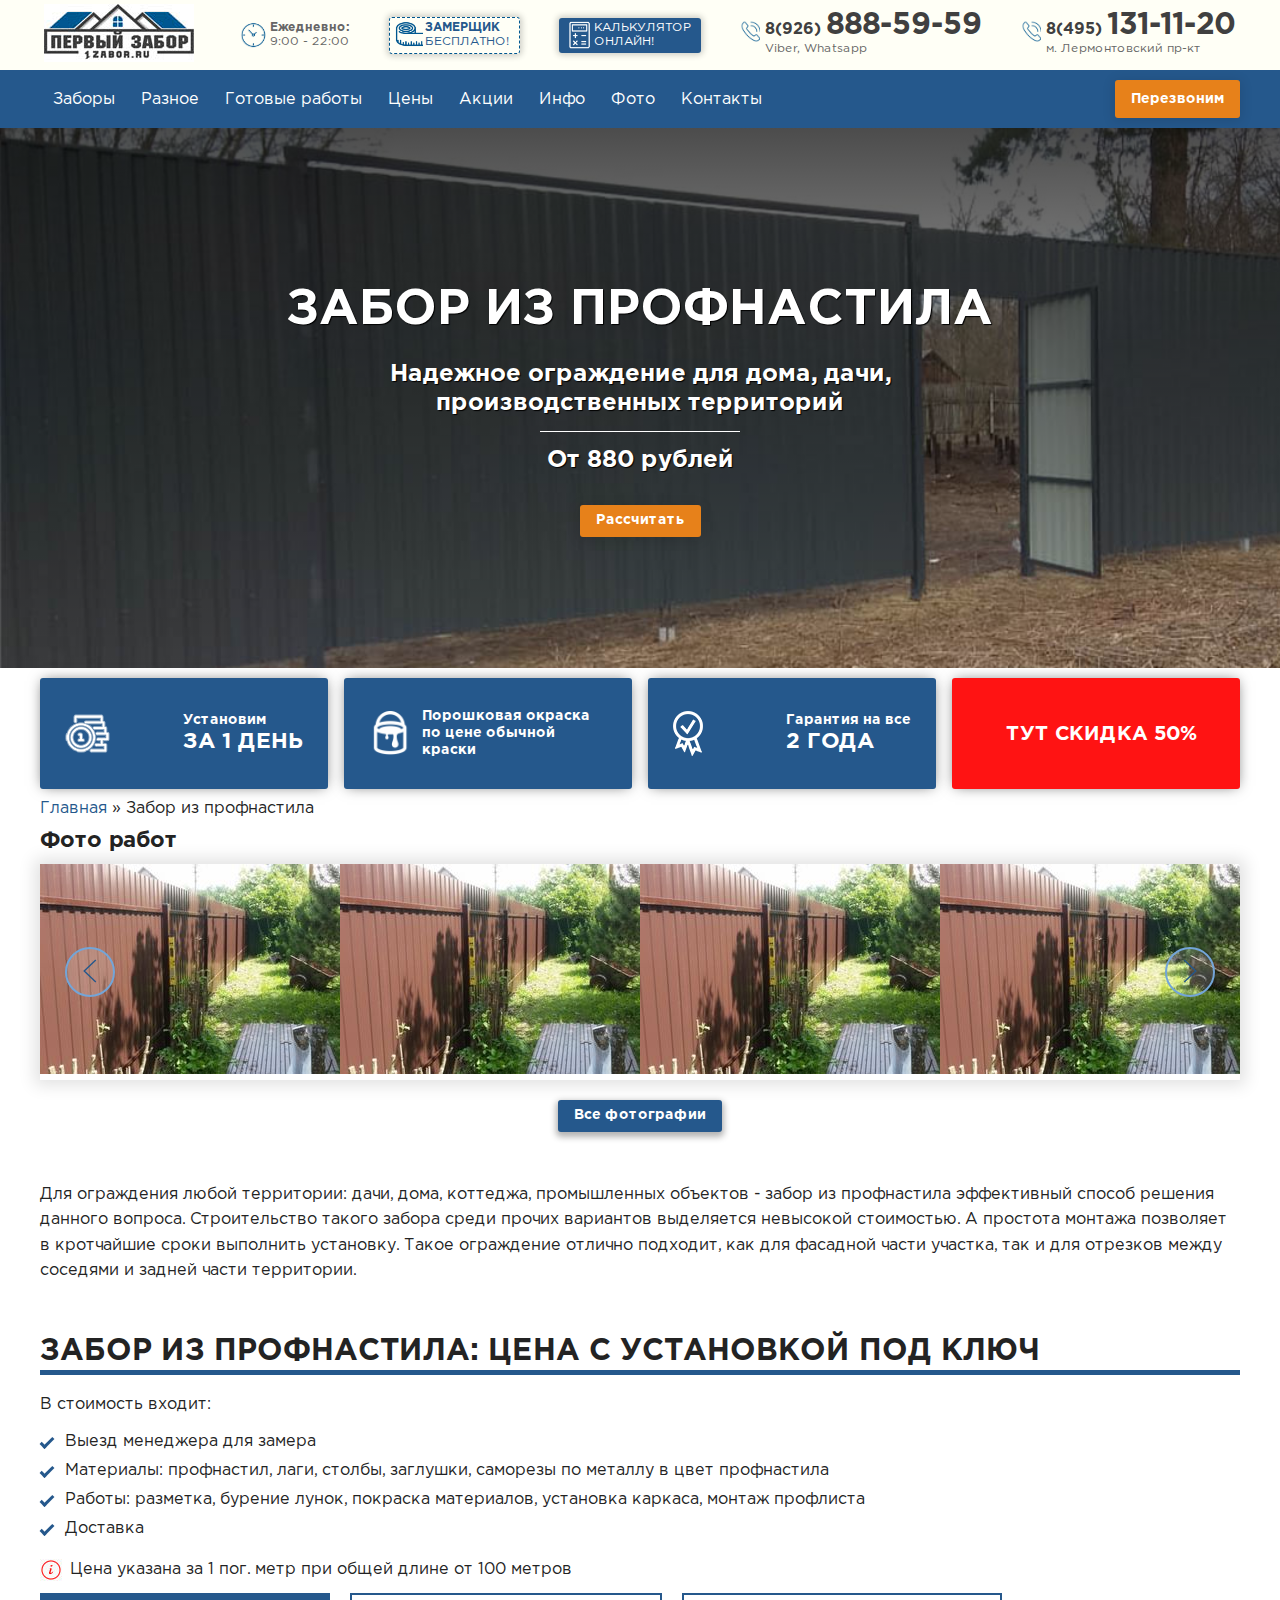
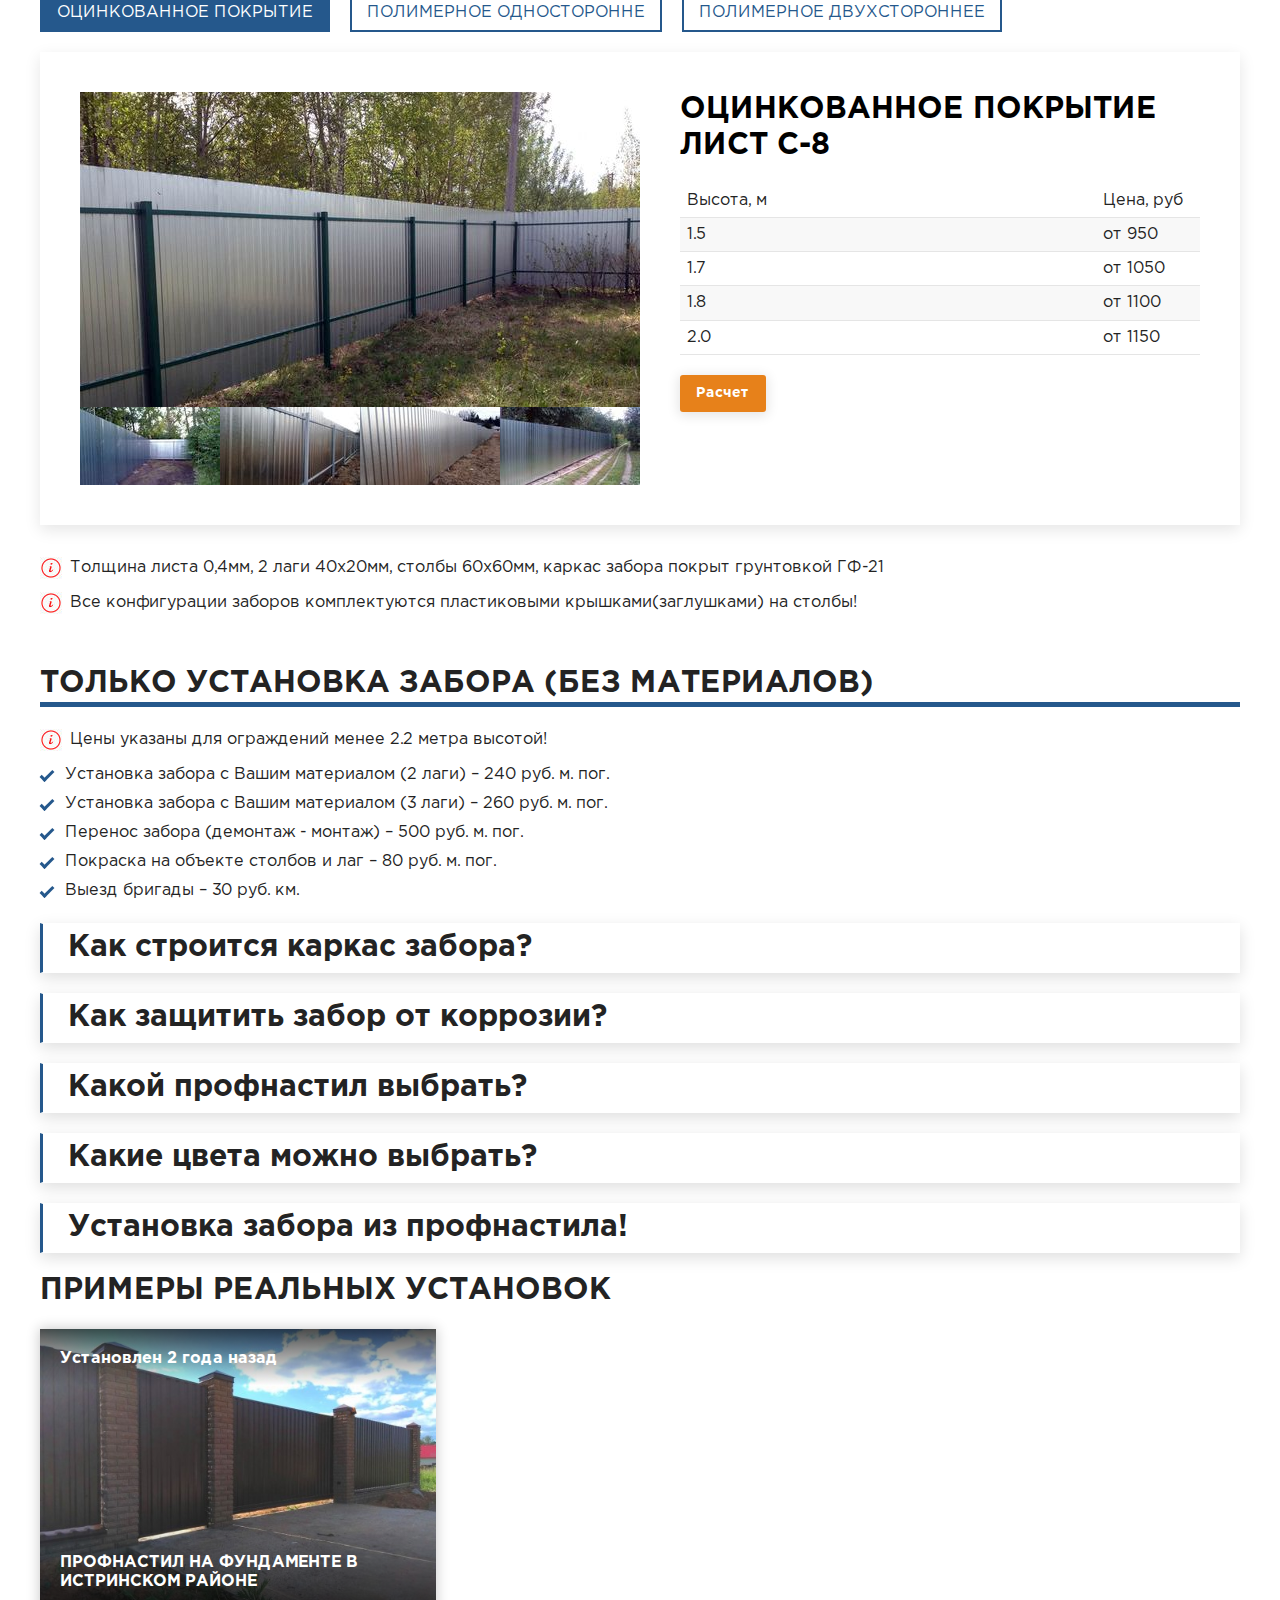
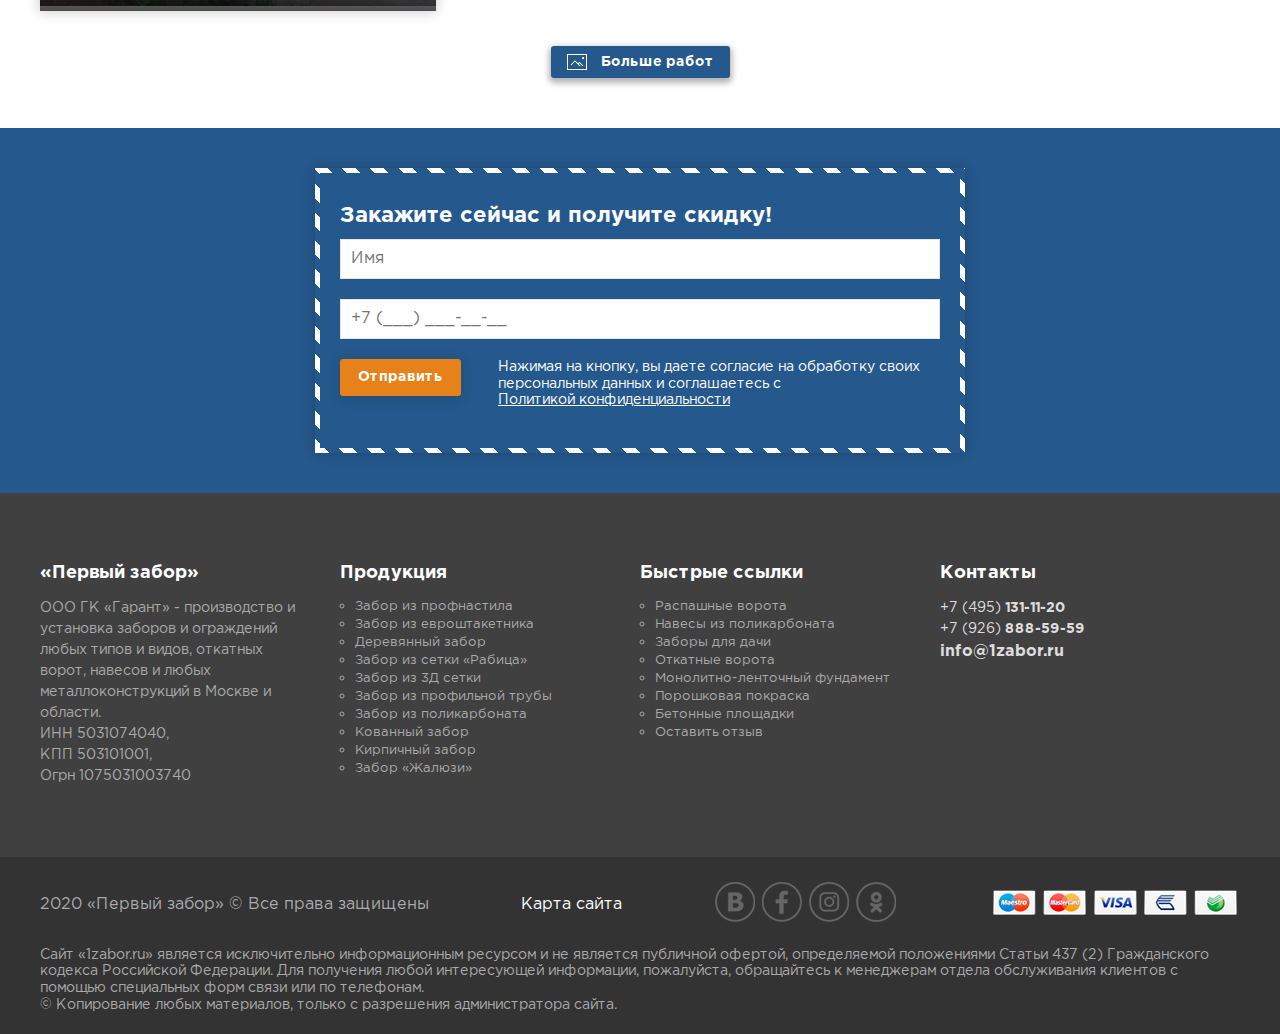
==== 1zabor/index.html @ a71ffa51 "1zabor" ====
<!DOCTYPE html>
<html lang="ru">
<head>
  <meta charset="UTF-8">
  <meta name="viewport" content="width=device-width, initial-scale=1.0">
  <meta name="description" content=" ">
  <meta name="keywords" content=" ">
  <meta http-equiv="X-UA-Compatible" content="ie=edge">
  <title>Забор из профнастила</title>
  <link rel="stylesheet" href="css/grid.css">
  <link rel="stylesheet" href="fonts/fonts.css">
  <link rel="stylesheet" href="css/jquery.fancybox.min.css">
  <link rel="stylesheet" href="css/style.min.css">
</head>
<body>
  
  <header class="header">

      <div class="wrapper">

        <div class="row header__top-line">

          <div class="col">
            <div class="logo">
              <a href="#">
                <img src="images/logo.jpg" alt="Первый забор">
              </a>
            </div>
          </div>
          <!-- /.col -->
  
          <div class="col">
            <div class="time">
              <span>Ежедневно:</span>
              9:00 - 22:00
            </div>
          </div>
          <!-- /.col -->
  
          <div class="col">
            <div class="expert">
              <a href="#" data-toggle="modal-1">
                <span>Замерщик</span>
                бесплатно!
              </a>
            </div>
          </div>
          <!-- /.col -->
  
          <div class="col">
            <div class="calc">
              <a href="#">
                <span>Калькулятор</span>
                онлайн!
              </a>
            </div>
          </div>
          <!-- /.col -->
  
          <div class="col">
            <div class="phone">
              <a href="tel:+89268885959">8(926) <span>888-59-59</span></a>
              <span>Viber, Whatsapp</span>
            </div>
          </div>
          <!-- /.col -->
  
          <div class="col">
            <div class="phone">
              <a href="tel:+89268885959">8(495) <span>131-11-20</span></a>
              <span>м. Лермонтовский пр-кт</span>
            </div>
          </div>
          <!-- /.col -->
          
        </div>
        <!-- /.row -->

      </div>
      <!-- /.wrapper -->

      <div class="top-menu">

        <div class="wrapper top-menu__wrapper">

          <nav>

            <ul class="top-menu__list">
              <li class="top-menu__item">
                <a class="top-menu__link" href="#">Заборы</a>
                <ul class="top-menu__dropdown">
                  <li><a href="#">Забор из профнастила</a></li>
                  <li><a href="#">Забор из евроштакетника</a></li>
                  <li><a href="#">Деревянный забор</a></li>
                  <li><a href="#">Забор из сетки «Рабица»</a></li>
                  <li><a href="#">Забор из 3Д сетки</a></li>
                  <li><a href="#">Забор из профильной трубы</a></li>
                  <li><a href="#">Забор из поликарбоната</a></li>
                  <li><a href="#">Кованный забор</a></li>
                  <li><a href="#">Кирпичный забор</a></li>
                  <li><a href="#">Забор «Жалюзи»</a></li>
                </ul>
              </li>
              <li class="top-menu__item">
                <a class="top-menu__link" href="#">Разное</a>
                <ul class="top-menu__dropdown">
                  <li><a href="#">Распашные ворота</a></li>
                  <li><a href="#">Навесы из поликарбоната</a></li>
                  <li><a href="#">Заборы для дачи</a></li>
                  <li><a href="#">Откатные ворота</a></li>
                  <li><a href="#">Монолитно-ленточный фундамент</a></li>
                  <li><a href="#">Порошковая покраска</a></li>
                  <li><a href="#">Бетонные площадки</a></li>
                </ul>
              </li>
              <li class="top-menu__item">
                <a class="top-menu__link" href="#">Готовые работы</a>
              </li>
              <li class="top-menu__item">
                <a class="top-menu__link" href="#">Цены</a>
              </li>
              <li class="top-menu__item">
                <a class="top-menu__link" href="#">Акции</a>
              </li>
              <li class="top-menu__item">
                <a class="top-menu__link" href="#">Инфо</a>
                <ul class="top-menu__dropdown">
                  <li><a href="#">Отзывы</a></li>
                  <li><a href="#">Замер</a></li>
                  <li><a href="#">Демонтаж</a></li>
                  <li><a href="#">Новости</a></li>
                  <li><a href="#">Блог</a></li>
                  <li><a href="#">О компании</a></li>
                </ul>
              </li>
              <li class="top-menu__item">
                <a class="top-menu__link" href="#">Фото</a>
              </li>
              <li class="top-menu__item">
                <a class="top-menu__link" href="#">Контакты</a>
              </li>
            </ul>

          </nav>

          <a href="#" data-toggle="modal-2" class="button button--big">Перезвоним</a>

        </div>
        <!-- /.wrapper -->

      </div>
      <!-- /.top-menu -->

  </header>
  <!-- /.header -->

  <div class="promo">

    <div class="promo__wrapper">

      <h1 class="promo__title">Забор из профнастила</h1>

      <p class="promo__subtitle">
        Надежное ограждение для дома, дачи, производственных территорий
      </p>

      <div class="promo__price">От 880 рублей</div>

      <div class="promo__btn">
        <a href="#" class="button">Рассчитать</a>
      </div>

    </div>
    <!-- /.promo__wrapper -->

  </div>
  <!-- /.promo -->

  <div class="wrapper">

    <div class="advantages">

      <div class="advantages__item">
        <div class="advantages__img">
          <img src="images/onedayw.png" alt="Установим за 1 день">
        </div>
        <div class="advantages__text">
          Установим
          <span>за 1 день</span>
        </div>
      </div>
      <!-- /.advantages__item -->
  
      <div class="advantages__item">
        <div class="advantages__img">
          <img src="images/paint-bucket.png" alt="Порошковая окраска по цене обычной краски">
        </div>
        <div class="advantages__text">
          Порошковая окраска<br>по цене обычной краски
        </div>
      </div>
      <!-- /.advantages__item -->
  
      <div class="advantages__item">
        <div class="advantages__img">
          <img src="images/warrantyw.png" alt="Гарантия на все 2 года">
        </div>
        <div class="advantages__text">
          Гарантия на все
          <span>2 года</span>
        </div>
      </div>
      <!-- /.advantages__item -->
  
      <div class="advantages__item advantages--red">
        <div class="advantages__text">
          Тут скидка 50%
        </div>
      </div>
      <!-- /.advantages__item -->
  
    </div>
    <!-- /.advantages -->
    
    <ul class="breadcrumbs">
      <li><a href="/">Главная</a></li>
      <li class="separator"> » </li>
      <li>Забор из профнастила</li>
    </ul>
    <!-- /.breadcrumbs -->

    <div class="gallery">

      <div class="gallery__title">Фото работ</div>
      
      <div class="gallery-slider">

        <div class="gallery-slider__item">
          <a data-fancybox="gallery" href="images/thumb/zabor-iz-profnastila-1592150491.jpeg"><img src="images/thumb/zabor-iz-profnastila-1592150491.jpeg" alt=""></a>
        </div> 

        <div class="gallery-slider__item">
          <a data-fancybox="gallery" href="images/thumb/zabor-iz-profnastila-1592150491.jpeg"><img src="images/thumb/zabor-iz-profnastila-1592150491.jpeg" alt=""></a>
        </div> 

        <div class="gallery-slider__item">
          <a data-fancybox="gallery" href="images/thumb/zabor-iz-profnastila-1592150491.jpeg"><img src="images/thumb/zabor-iz-profnastila-1592150491.jpeg" alt=""></a>
        </div> 

        <div class="gallery-slider__item">
          <a data-fancybox="gallery" href="images/thumb/zabor-iz-profnastila-1592150491.jpeg"><img src="images/thumb/zabor-iz-profnastila-1592150491.jpeg" alt=""></a>
        </div> 

        <div class="gallery-slider__item">
          <a data-fancybox="gallery" href="images/thumb/zabor-iz-profnastila-1592150491.jpeg"><img src="images/thumb/zabor-iz-profnastila-1592150491.jpeg" alt=""></a>
        </div> 

        <div class="gallery-slider__item">
          <a data-fancybox="gallery" href="images/thumb/zabor-iz-profnastila-1592150491.jpeg"><img src="images/thumb/zabor-iz-profnastila-1592150491.jpeg" alt=""></a>
        </div> 

      </div>
      <!-- /.gallery__slider -->

      <div class="gallery__btn">
        <a href="#" class="button button--blue">Все фотографии</a>
      </div>

    </div>
    <!-- /.gallery -->

    <div class="content">

      <div class="content__text">
        <p>
          Для ограждения любой территории: дачи, дома, коттеджа, промышленных объектов - забор из профнастила эффективный способ решения данного вопроса. Строительство такого забора среди прочих вариантов выделяется невысокой стоимостью. А простота монтажа позволяет в кротчайшие сроки выполнить установку. Такое ограждение отлично подходит, как для фасадной части участка, так и для отрезков между соседями и задней части территории.
        </p>
      </div>

      <section class="section section-1">

        <h2 class="section__title">ЗАБОР ИЗ ПРОФНАСТИЛА: ЦЕНА С УСТАНОВКОЙ ПОД КЛЮЧ</h2>
        <!-- /.content__title -->
  
        <div class="section-list">
          <div class="section-list__text">В стоимость входит:</div>
          <ul class="section-list__wrapper">
            <li class="section-list__item">Выезд менеджера для замера</li>
            <li class="section-list__item">Материалы: профнастил, лаги, столбы, заглушки, саморезы по металлу в цвет профнастила</li>
            <li class="section-list__item">Работы: разметка, бурение лунок, покраска материалов, установка каркаса, монтаж профлиста</li>
            <li class="section-list__item">Доставка</li>
          </ul>
        </div>

        <div class="section-info">
          <span>
            <img src="images/icons/info.jpg" alt="Info">
          </span>
          <p>Цена указана за 1 пог. метр при общей длине от 100 метров</p>
        </div>
        <!-- /.section__info -->
        
        <div class="section-tabs">
  
          <ul class="section-tabs__caption">
            <li class="active">Оцинкованное покрытие</li>
            <li>Полимерное односторонне</li>
            <li>Полимерное двухстороннее</li>
          </ul>
          
          <div class="section-tabs__content active">

            <div class="section-tabs__wrapper">

              <div class="section-tabs__photo">

                <div class="section-tabs__photo-big">
                  <a data-fancybox="tabs-gallery" href="images/pages/profnastil/c1-thumb.jpg"><img src="images/pages/profnastil/c1-thumb.jpg" alt="Забор из оцинкованного профнастила на двух лагах"></a>
                </div>
                <!-- /.section-tabs__photo-big -->

                <div class="section-tabs__photo-min">
                  <a data-fancybox="tabs-gallery" href="images/pages/profnastil/c2-thumb.jpg"><img src="images/pages/profnastil/c2-thumb.jpg" alt=""></a>
                  <a data-fancybox="tabs-gallery" href="images/pages/profnastil/c3-thumb.jpg"><img src="images/pages/profnastil/c3-thumb.jpg" alt=""></a>
                  <a data-fancybox="tabs-gallery" href="images/pages/profnastil/c4-thumb.jpg"><img src="images/pages/profnastil/c4-thumb.jpg" alt=""></a>
                  <a data-fancybox="tabs-gallery" href="images/pages/profnastil/c5-thumb.jpg"><img src="images/pages/profnastil/c5-thumb.jpg" alt=""></a>
                </div>
                <!-- /.section-tabs__photo-min -->

              </div>
              <!-- /.section-tabs__photo -->

              <div class="section-tabs__text">

                <div class="section-tabs__title">ОЦИНКОВАННОЕ ПОКРЫТИЕ ЛИСТ С-8</div>

                <div class="section-tabs__list">

                  <div class="section-tabs__item">
                    <div class="section-tabs__height">Высота, м</div>
                    <div class="section-tabs__price">Цена, руб</div>
                  </div>
                  
                  <div class="section-tabs__item">
                    <div class="section-tabs__height">1.5</div>
                    <div class="section-tabs__price">от 950</div>
                  </div>

                  <div class="section-tabs__item">
                    <div class="section-tabs__height">1.7</div>
                    <div class="section-tabs__price">от 1050</div>
                  </div>

                  <div class="section-tabs__item">
                    <div class="section-tabs__height">1.8</div>
                    <div class="section-tabs__price">от 1100</div>
                  </div>

                  <div class="section-tabs__item">
                    <div class="section-tabs__height">2.0</div>
                    <div class="section-tabs__price">от 1150</div>
                  </div>

                </div>
                <!-- /.section-tabs__list -->

                <div class="section-tabs__btn">
                  <a href="#" class="button">Расчет</a>
                </div>

              </div>
              <!-- /.section-tabs__text -->

            </div>
            <!-- /.section-tabs__wrapper -->

          </div>
          
          <div class="section-tabs__content">
            
            <div class="section-tabs__wrapper">

              <div class="section-tabs__photo">

                <div class="section-tabs__photo-big">
                  <a data-fancybox="tabs-gallery" href="images/pages/profnastil/c1-thumb.jpg"><img src="images/pages/profnastil/c1-thumb.jpg" alt="Забор из оцинкованного профнастила на двух лагах"></a>
                </div>
                <!-- /.section-tabs__photo-big -->

                <div class="section-tabs__photo-min">
                  <a data-fancybox="tabs-gallery" href="images/pages/profnastil/c2-thumb.jpg"><img src="images/pages/profnastil/c2-thumb.jpg" alt=""></a>
                  <a data-fancybox="tabs-gallery" href="images/pages/profnastil/c3-thumb.jpg"><img src="images/pages/profnastil/c3-thumb.jpg" alt=""></a>
                  <a data-fancybox="tabs-gallery" href="images/pages/profnastil/c4-thumb.jpg"><img src="images/pages/profnastil/c4-thumb.jpg" alt=""></a>
                  <a data-fancybox="tabs-gallery" href="images/pages/profnastil/c5-thumb.jpg"><img src="images/pages/profnastil/c5-thumb.jpg" alt=""></a>
                </div>
                <!-- /.section-tabs__photo-min -->

              </div>
              <!-- /.section-tabs__photo -->

              <div class="section-tabs__text">

                <div class="section-tabs__title">ОДНОСТОРОННЕЕ ПОЛИМЕРНОЕ ПОКРЫТИЕ ЛИСТ С-8</div>

                <div class="section-tabs__list">

                  <div class="section-tabs__item">
                    <div class="section-tabs__height">Высота, м</div>
                    <div class="section-tabs__price">Цена, руб</div>
                  </div>
                  
                  <div class="section-tabs__item">
                    <div class="section-tabs__height">1.5</div>
                    <div class="section-tabs__price">от 1000</div>
                  </div>

                  <div class="section-tabs__item">
                    <div class="section-tabs__height">1.7</div>
                    <div class="section-tabs__price">от 1050</div>
                  </div>

                  <div class="section-tabs__item">
                    <div class="section-tabs__height">1.8</div>
                    <div class="section-tabs__price">от 1150</div>
                  </div>

                  <div class="section-tabs__item">
                    <div class="section-tabs__height">2.0</div>
                    <div class="section-tabs__price">от 1200</div>
                  </div>

                </div>
                <!-- /.section-tabs__list -->

                <div class="section-tabs__btn">
                  <a href="#" class="button">Расчет</a>
                </div>

              </div>
              <!-- /.section-tabs__text -->

            </div>
            <!-- /.section-tabs__wrapper -->

          </div>

          <div class="section-tabs__content">
            
            <div class="section-tabs__wrapper">

              <div class="section-tabs__photo">

                <div class="section-tabs__photo-big">
                  <a data-fancybox="tabs-gallery" href="images/pages/profnastil/c1-thumb.jpg"><img src="images/pages/profnastil/c1-thumb.jpg" alt="Забор из оцинкованного профнастила на двух лагах"></a>
                </div>
                <!-- /.section-tabs__photo-big -->

                <div class="section-tabs__photo-min">
                  <a data-fancybox="tabs-gallery" href="images/pages/profnastil/c2-thumb.jpg"><img src="images/pages/profnastil/c2-thumb.jpg" alt=""></a>
                  <a data-fancybox="tabs-gallery" href="images/pages/profnastil/c3-thumb.jpg"><img src="images/pages/profnastil/c3-thumb.jpg" alt=""></a>
                  <a data-fancybox="tabs-gallery" href="images/pages/profnastil/c4-thumb.jpg"><img src="images/pages/profnastil/c4-thumb.jpg" alt=""></a>
                  <a data-fancybox="tabs-gallery" href="images/pages/profnastil/c5-thumb.jpg"><img src="images/pages/profnastil/c5-thumb.jpg" alt=""></a>
                </div>
                <!-- /.section-tabs__photo-min -->

              </div>
              <!-- /.section-tabs__photo -->

              <div class="section-tabs__text">

                <div class="section-tabs__title">ДВУХСТОРОННЕЕ ПОЛИМЕРНОЕ ПОКРЫТИЕ ЛИСТ С-8</div>

                <div class="section-tabs__list">

                  <div class="section-tabs__item">
                    <div class="section-tabs__height">Высота, м</div>
                    <div class="section-tabs__price">Цена, руб</div>
                  </div>
                  
                  <div class="section-tabs__item">
                    <div class="section-tabs__height">1.5</div>
                    <div class="section-tabs__price">от 1100</div>
                  </div>

                  <div class="section-tabs__item">
                    <div class="section-tabs__height">1.7</div>
                    <div class="section-tabs__price">от 1150</div>
                  </div>

                  <div class="section-tabs__item">
                    <div class="section-tabs__height">1.8</div>
                    <div class="section-tabs__price">от 1250</div>
                  </div>

                  <div class="section-tabs__item">
                    <div class="section-tabs__height">2.0</div>
                    <div class="section-tabs__price">от 1300</div>
                  </div>

                </div>
                <!-- /.section-tabs__list -->

                <div class="section-tabs__btn">
                  <a href="#" class="button">Расчет</a>
                </div>

              </div>
              <!-- /.section-tabs__text -->

            </div>
            <!-- /.section-tabs__wrapper -->

          </div>
          
        </div>
        <!-- .tabs-->

        <div class="section-info">
          <span>
            <img src="images/icons/info.jpg" alt="Info">
          </span>
          <p>Толщина листа 0,4мм, 2 лаги 40х20мм, столбы 60х60мм, каркас забора покрыт грунтовкой ГФ-21</p>
        </div>
        <!-- /.section__info -->

        <div class="section-info">
          <span>
            <img src="images/icons/info.jpg" alt="Info">
          </span>
          <p>Все конфигурации заборов комплектуются пластиковыми крышками(заглушками) на столбы!</p>
        </div>
        <!-- /.section__info -->

      </section>
      <!-- /.section-1 -->

      <section class="section section-2">

        <h2 class="section__title">ТОЛЬКО УСТАНОВКА ЗАБОРА (БЕЗ МАТЕРИАЛОВ)</h2>
        <!-- /.section__title -->

        <div class="section-info">
          <span>
            <img src="images/icons/info.jpg" alt="Info">
          </span>
          <p>Цены указаны для ограждений менее 2.2 метра высотой!</p>
        </div>
        <!-- /.section__info -->

        <div class="section-list">
          <ul class="section-list__wrapper">
            <li class="section-list__item">Установка забора с Вашим материалом (2 лаги) – 240 руб. м. пог.</li>
            <li class="section-list__item">Установка забора с Вашим материалом (3 лаги) – 260 руб. м. пог.</li>
            <li class="section-list__item">Перенос забора (демонтаж - монтаж) – 500 руб. м. пог.</li>
            <li class="section-list__item">Покраска на объекте столбов и лаг – 80 руб. м. пог.</li>
            <li class="section-list__item">Выезд бригады – 30 руб. км.</li>
          </ul>
        </div>

      </section>
      <!-- /.section-2 -->

      <section class="section-3">

        <div class="questions__wrapper">
          
          <div class="accordion" id="accordion">

            <div class="accordion__item">
              <div class="accordion__title">Как строится каркас забора?</div>
              <div class="accordion__content">
                
                <p class="accordion-content__descr">
                  Каркас забора представляет собой столбы с приваренными лагами под углом 90 градусов. В последствии на лаги саморезами крепится профлист. Для забора высотой до 2-х метров достаточно использовать 2 лаги. Все что выше 3 и более.
                </p>

                <div class="accordion-card__wrapper">

                  <div class="accordion-card">
                    <div class="accordion-card__body">
                      <h3 class="accordion-card__title">СТОЛБЫ ДЛЯ ЗАБОРА</h3>
                      <p class="accordion-card__descr">
                        В качестве столбов для забора из профнастила мы используем стальную трубу квадратного сечения минимум 60х60мм. Для усиления конструкции, по желанию, столбы могут быть заменены на более прочные 80х80мм или 100х100мм.
                      </p>
                    </div>
                    <img class="accordion-card__img" src="images/pages/606.jpg" alt="Столбы квадратного сечения для установки забора">
                  </div>
                  <!-- /.accordion-card -->
  
                  <div class="accordion-card">
                    <div class="accordion-card__body">
                      <h3 class="accordion-card__title">ЛАГИ ДЛЯ ЗАБОРА</h3>
                      <p class="accordion-card__descr">
                        Лаги для забора из профнастила - это стальная профильная труба прямоугольного сечения минимум 40х20мм. Для усиления конструкции можно использовать лаги 60х30мм или большего сечения.
                      </p>
                    </div>
                    <img class="accordion-card__img" src="images/pages/402.jpg" alt="Лаги для забора прямоульного сечения 40х20">
                  </div>
                  <!-- /.accordion-card -->

                </div>
                <!-- /.accordion-card__wrapper -->

              </div>
              <!-- /.accordion__content -->
            </div>
            <!-- /.accordion__item -->
          
            <div class="accordion__item">
              <div class="accordion__title">Как защитить забор от коррозии?</div>
              <div class="accordion__content">
                
                <p class="accordion-content__descr">
                  Для защиты от коррозии каркас забора (столбы, лаги) и каркас ворот, калиток необходимо покрывать защитными материалами. Компания «Первый забор» предлагает 3 варианта защитных покрытий.
                </p>

                <div class="accordion-card__wrapper">

                  <div class="accordion-card-min">

                    <img src="images/pages/gruntovka.jpg" alt="Грунтовка для забора" class="accordion-card-min__img">

                    <div class="accordion-card-min__body">
                      <h3 class="accordion-card-min__title">Грунтование</h3>
                      <p class="accordion-card-min__descr">
                        <span>Грунтовка ГФ-21.</span> Решение на 6-12 месяцев. Предполагает дальнейшую покраску защитной краской.
                      </p>
                    </div>

                    <div class="accordion-card-min__price">22 руб. м. пог.</div>

                  </div>
                  <!-- /.accordion-card-min -->

                  <div class="accordion-card-min">

                    <img src="images/pages/kraska.jpg" alt="Защитная краска Хаммерайт для забора" class="accordion-card-min__img">

                    <div class="accordion-card-min__body">
                      <h3 class="accordion-card-min__title">Грунтование</h3>
                      <p class="accordion-card-min__descr">
                        <span>Хаммерайт.</span> Срок службы до 10 лет. Хорошие защитные свойства и внешний вид покрытия.
                      </p>
                    </div>

                    <div class="accordion-card-min__price">57 руб. м. пог.</div>

                  </div>
                  <!-- /.accordion-card-min -->

                  <div class="accordion-card-min">

                    <img src="images/pages/poroshok.jpg" alt="Порошковое покрытие забора" class="accordion-card-min__img">

                    <div class="accordion-card-min__body">
                      <h3 class="accordion-card-min__title">Порошковая покраска</h3>
                      <p class="accordion-card-min__descr">
                        <span>Порошковое покрытие</span> - является самым надежным, срок службы до 30 лет. Обеспечивает отличный внешний вид.
                      </p>
                    </div>

                    <div class="accordion-card-min__price">95 руб. м. пог.</div>

                  </div>
                  <!-- /.accordion-card-min -->

                </div>
                <!-- /.accordion-card__wrapper -->

                <div class="accordion-list">

                  <ul class="accordion-list__ul">
                    <li class="accordion-list__li">
                      <span>Грунтовка</span> – это слой предварительной обработки поверхности, предназначенный для более хорошего сцепления обрабатывающих материалов с обрабатывающей поверхностью. Грунтование подразумевает обязательно дальнейшую покраску металла, если этого не сделать грунтовка через несколько месяцев начнет стираться, а каркас забора окисляться (ржаветь).
                    </li>
                    <li class="accordion-list__li">
                      <span>Краска по металлу Hammerite</span> – защита металла на срок до 10 лет. Является надежной трехкомпонентной защитой от коррозии:<br>
                      Грунт – сглаживает неровности поверхности;<br>
                      Ингибитор коррозии – предотвращает окисление металла;<br>
                      Финишное покрытие – блокирует воздействие внешних факторов: вода, кислород на металл.
                    </li>
                    <li class="accordion-list__li">
                      <span>Порошковая окраска</span> – вид полимерного покрытия с наивысшими защитными свойствами. Краска равномерно напыляется на предварительно очищенную поверхность металла, после чего помещается в специальные печи для запекания при температуре 200 градусов.
                    </li>
                  </ul>

                </div>
                <!-- /.accordion-content__plus -->

              </div>
              <!-- /.accordion__content -->
            </div>
            <!-- /.accordion__item -->
          
            <div class="accordion__item">
              <div class="accordion__title">Какой профнастил выбрать?</div>
              <div class="accordion__content">
                
                <p class="accordion-content__descr">
                  Для строительства заборов мы используем стеновой профилированный лист С8, С20, С21. Основные параметры на которые нужно обратить внимание - это толщина металла, высота ребер жесткости и покрытие. Чем толще металл и выше ребра жесткости, тем жёстче получится конструкция, но и дороже. Оптимальная толщина металла 0,4 - 0,5 мм. В 90% установленных нами заборах мы используем Профлист С8 толщиной 0,4 мм.
                </p>

                <div class="accordion-card__wrapper">

                  <div class="accordion-card-min">

                    <div class="accordion-card-min__body">
                      <h3 class="accordion-card-min__title">Профнастил С8</h3>
                    </div>

                    <img src="images/pages/c-81.jpg" alt="Стеновой профнастил для забора С8" class="accordion-card-min__img">

                  </div>
                  <!-- /.accordion-card-min -->

                  <div class="accordion-card-min">

                    <div class="accordion-card-min__body">
                      <h3 class="accordion-card-min__title">Профнастил С20</h3>
                    </div>

                    <img src="images/pages/c-201.jpg" alt="Стеновой профнастил для забора С20" class="accordion-card-min__img">

                  </div>
                  <!-- /.accordion-card-min -->

                  <div class="accordion-card-min">

                    <div class="accordion-card-min__body">
                      <h3 class="accordion-card-min__title">Профнастил С21</h3>
                    </div>

                    <img src="images/pages/c-211.jpg" alt="Стеновой профнастил для забора С21" class="accordion-card-min__img">

                  </div>
                  <!-- /.accordion-card-min -->

                </div>
                <!-- /.accordion-card__wrapper -->

              </div>
              <!-- /.accordion__content -->
            </div>
            <!-- /.accordion__item -->

            <div class="accordion__item">
              <div class="accordion__title">Какие цвета можно выбрать?</div>
              <div class="accordion__content">
                
                <p class="accordion-content__descr">
                  Существуют несколько видов покрытий и цветовых решений для стенового профнастила.
                </p>
                
                <div class="accordion-color__wrapper">

                  <div class="accordion-color__list">

                    <ul class="accordion-color__ul">
                      <li class="accordion-color__li">
                        Оцинкованное покрытие - имеет серебристую хорошо отражающую свет поверхность, но со временем становиться блеклым
                      </li>
                      <li class="accordion-color__li">
                        Одностороннее полимерное покрытие - с одной стороны окрашен в монохромный цвет, с другой темно-серый матовый цвет.
                      </li>
                      <li class="accordion-color__li">
                        Двухстороннее полимерное покрытие - с двух сторон окрашен в один монохромный цвет.
                      </li>
                      <li class="accordion-color__li">
                        Имитация текстур - с двух сторон нанесены текстуры, дерева, камня или может имеет любой принт, изображение или логотип компании.
                      </li>
                    </ul>

                  </div>
                  <!-- /.accordion-color__list -->

                  <div class="accordion-color__prod">

                    <div class="accordion-color__item">
                      <img src="images/pages/6005.jpg" alt="Профлист С8 RAL6005 Зеленый мох" class="accordion-color__img">
                      <div class="accordion-color__text">
                        RAL6005<br>
                        Зеленый мох
                      </div>
                    </div>
                    <!-- /.accordion-color__item -->

                    <div class="accordion-color__item">
                      <img src="images/pages/8017.jpg" alt="Профлист С8 RAL8017 Коричневый шоколад" class="accordion-color__img">
                      <div class="accordion-color__text">
                        RAL8017<br>
                        Коричневый
                      </div>
                    </div>
                    <!-- /.accordion-color__item -->

                    <div class="accordion-color__item">
                      <img src="images/pages/3005.jpg" alt="Профлист С8 RAL3005 Красное вино" class="accordion-color__img">
                      <div class="accordion-color__text">
                        RAL3005<br>
                        Красное вино
                      </div>
                    </div>
                    <!-- /.accordion-color__item -->

                    <div class="accordion-color__item">
                      <img src="images/pages/dub.jpg" alt="Профлист С8 Морены дуб" class="accordion-color__img">
                      <div class="accordion-color__text">
                        Текстура<br>
                        Мореный дуб
                      </div>
                    </div>
                    <!-- /.accordion-color__item -->

                  </div>
                  <!-- /.accordion-color__prod -->

                </div>
                <!-- /.accordion-color__wrapper -->

                <p class="accordion-color__info">
                  Выше представлены наиболее распространенные цвета листа. Но Вы можете выбрать любой из более чем 300 различных вариантов цветовых решений.
                </p>

              </div>
              <!-- /.accordion__content -->
            </div>
            <!-- /.accordion__item -->

            <div class="accordion__item">
              <div class="accordion__title">Установка забора из профнастила!</div>
              <div class="accordion__content">
                
                <div class="accordion-installation__wrapper">

                  <div class="accordion-installation__card">
                    <div class="accordion-installation__img">
                      <img src="images/posts/schema-prof.jpg" alt="Схема установки забора из профнастила">
                    </div>
                    <div class="accordion-installation__title">
                      Рис. 1 - Схема монтажа ограждения из проф листа
                    </div>
                  </div>

                  <div class="accordion-installation__text">
                    
                    <div class="accordion-installation__list">
                      <ol class="accordion-installation__ol">
                        <li class="accordion-installation__li">
                          Разметка участка от угловых точек и распределение столбов с интервалом 2500 мм.
                        </li>
                        <li class="accordion-installation__li">
                          Для установки опорных столбов мы бурим лунки шнеком диаметром 120 мм на глубину ~800 мм. Помещаем столб и вбиваем его еще на 400 мм. Таким образом общая глубина 1200 мм. После чего столб утрамбовывается. На столбы сверху надеваются пластиковые крышки препятствующие попаданию воды и мусора в столбы.
                        </li>
                        <li class="accordion-installation__li">
                          Лаги (горизонтали) – привариваются к столбам методом сварки. Для забора из профнастила высотой до 2 метров, включительно, зачастую достаточно лаг в 2 ряда. Для ограждений более 2-х метров необходимо 3-4 поперечины.
                        </li>
                        <li class="accordion-installation__li">
                          На лаги крепится профилированный лист саморезами в цвет вашего листа. Толщина листа может быть от 0,35 мм до 0,7 мм. Количество саморезов на лист 8 шт. Сверху на лист надевается декоративная планка.
                        </li>
                        <li class="accordion-installation__li">
                          Забор готов, гарантия 2 года!
                        </li>
                      </ol>
                    </div>

                  </div>
                  <!-- /.accordion-installation__text -->

                </div>
                <!-- /.accordion-installation__wrapper -->

              </div>
              <!-- /.accordion__content -->
            </div>
            <!-- /.accordion__item -->
          
          </div>
          <!-- /.accordion -->

        </div>
        <!-- /.questions__wrapper -->

      </section>
      <!-- /.section-3 -->

      <section class="section-4">

        <h2 class="section__title section__title--nbb">ПРИМЕРЫ РЕАЛЬНЫХ УСТАНОВОК</h2>

        <div class="section-examples__wrapper">

          <a href="#" class="section-examples__item">

            <div class="section-examples__date">
              Установлен 2 года назад
            </div>
            <!-- /.section-examples__date -->

            <div class="section-examples__img">
              <img src="images/works/2018-03-18-292.jpg" alt="Изображение">
            </div>
            <!-- /.section-examples__img -->

            <div class="section-examples__title">
              Профнастил на фундаменте в Истринском районе
            </div>
            <!-- /.section-examples__title -->

          </a>
          <!-- /.section-examples__item -->

        </div>
        <!-- /.section__examples -->

        <div class="section-examples__btn">
          <a href="#" class="button button--blue">
            <svg class="button--icon" width="20" height="20" viewBox="0 0 20 20" xmlns="http://www.w3.org/2000/svg"> <circle fill="#fff" cx="16.1" cy="6.1" r="1.1"></circle> <rect fill="none" stroke="#fff" x="0.5" y="2.5" width="19" height="15"></rect> <polyline fill="none" stroke="#fff" stroke-width="1.01" points="4,13 8,9 13,14"></polyline> <polyline fill="none" stroke="#fff" stroke-width="1.01" points="11,12 12.5,10.5 16,14"></polyline></svg>
            Больше работ</a>
        </div>
        <!-- /.section-examples__btn -->

      </section>
      <!-- /.section-4 -->

    </div>
    <!-- /.content -->

  </div>
  <!-- /.wrapper -->

  <div class="discount">

    <div class="wrapper">

      <div class="discount__form">

        <form action="#" class="form">

          <div class="form__title">Закажите сейчас и получите скидку!</div>

          <input class="form__input" type="text" name="name" placeholder="Имя">
          <input class="form__input" type="tel" name="tel">

          <div class="form__footer">
            <div class="form__btn">
              <button>Отправить</button>
            </div>
            <div class="form__text">
              Нажимая на кнопку, вы даете согласие на обработку своих персональных данных и соглашаетесь с <br>
              <a class="form__conf" href="/politika-konfidencialnosti">Политикой конфиденциальности</a>
            </div>
          </div>

        </form>
        <!-- /.form -->

      </div>
      <!-- /.discount__form -->

    </div>
    <!-- /.wrapper -->

  </div>
  <!-- /.discount -->

  <footer class="footer">

      <div class="footer-nav">

        <div class="wrapper">

          <div class="footer-nav__wrapper">

            <div class="footer-nav__item">
              <h4 class="footer-nav__title">«Первый забор»</h4>
              <p class="footer-nav__info">
                ООО ГК «Гарант» - производство и установка заборов и ограждений любых типов и видов, откатных ворот, навесов и любых металлоконструкций в Москве и области.<br>
                ИНН 5031074040,<br>
                КПП 503101001,<br>
                Огрн 1075031003740
              </p>
            </div>
      
            <div class="footer-nav__item">
              <h3 class="footer-nav__title">Продукция</h3>
              <ul class="footer-nav__ul">
                <li class="footer-nav__li"><a class="footer-nav__link" href="#">Забор из профнастила</a></li>
                <li class="footer-nav__li"><a class="footer-nav__link" href="#">Забор из евроштакетника</a></li>
                <li class="footer-nav__li"><a class="footer-nav__link" href="#">Деревянный забор</a></li>
                <li class="footer-nav__li"><a class="footer-nav__link" href="#">Забор из сетки «Рабица»</a></li>
                <li class="footer-nav__li"><a class="footer-nav__link" href="#">Забор из 3Д сетки</a></li>
                <li class="footer-nav__li"><a class="footer-nav__link" href="#">Забор из профильной трубы</a></li>
                <li class="footer-nav__li"><a class="footer-nav__link" href="#">Забор из поликарбоната</a></li>
                <li class="footer-nav__li"><a class="footer-nav__link" href="#">Кованный забор</a></li>
                <li class="footer-nav__li"><a class="footer-nav__link" href="#">Кирпичный забор</a></li>
                <li class="footer-nav__li"><a class="footer-nav__link" href="#">Забор «Жалюзи»</a></li>
              </ul>
            </div>
      
            <div class="footer-nav__item">
              <h3 class="footer-nav__title">Быстрые ссылки</h3>
              <ul class="footer-nav__ul">
                <li class="footer-nav__li"><a class="footer-nav__link" href="#">Распашные ворота</a></li>
                <li class="footer-nav__li"><a class="footer-nav__link" href="#">Навесы из поликарбоната</a></li>
                <li class="footer-nav__li"><a class="footer-nav__link" href="#">Заборы для дачи</a></li>
                <li class="footer-nav__li"><a class="footer-nav__link" href="#">Откатные ворота</a></li>
                <li class="footer-nav__li"><a class="footer-nav__link" href="#">Монолитно-ленточный фундамент</a></li>
                <li class="footer-nav__li"><a class="footer-nav__link" href="#">Порошковая покраска</a></li>
                <li class="footer-nav__li"><a class="footer-nav__link" href="#">Бетонные площадки</a></li>
                <li class="footer-nav__li"><a class="footer-nav__link" href="#">Оставить отзыв</a></li>
              </ul>
            </div>
      
            <div class="footer-nav__item">
              <h3 class="footer-nav__title">Контакты</h3>
              <div class="footer-nav__contacts">
                <a href="tel:+74951311120">+7 (495) <span>131-11-20</span></a>
                <a href="tel:+79268885959">+7 (926) <span>888-59-59</span></a>
                <a class="mail" href="mailto:info@1zabor.ru">info@1zabor.ru</a>
              </div>
            </div>

          </div>

        </div>
        <!-- /.wrapper -->
  
      </div>
      <!-- /.footer-nav -->
  
      <div class="footer-low">
  
        <div class="wrapper">

          <div class="footer-low__head">
            <div class="footer-low__c">2020 «Первый забор» © Все права защищены</div>
            <div class="footer-low__map"><a href="#">Карта сайта</a></div>
            <div class="footer-low__social">
              <a class="vk" rel="nofollow noindex" href="https://vk.com/1zabor_ustanovka_zaborov"></a>
              <a class="fb" rel="nofollow noindex" href="https://www.facebook.com/groups/zabor.deshevo/"></a>
              <a class="ig" rel="nofollow noindex" href="https://www.instagram.com/1zabor_ru/"></a>
              <a class="ok" rel="nofollow noindex" href="https://ok.ru/group/59115152801842"></a>
            </div>
            <div class="payment">
              <img src="images/icons/pay.png" alt="Виды оплаты">
            </div>
          </div>

          <div class="footer-low__info">
            <p>
              Сайт «1zabor.ru» является исключительно информационным ресурсом и не является публичной офертой, определяемой положениями Статьи 437 (2) Гражданского кодекса Российской Федерации. Для получения любой интересующей информации, пожалуйста, обращайтесь к менеджерам отдела обслуживания клиентов с помощью специальных форм связи или по телефонам.<br>
              © Копирование любых материалов, только с разрешения администратора сайта.
            </p>
          </div>

        </div>
        <!-- /.wrapper -->
  
      </div>
      <!-- /.footer-low -->

  </footer>
  <!-- /.footer -->

  <div class="modal" id="modal-1">

    <div class="modal__body">

      <div class="modal__content">

        <a href="#header" class="modal__close">&#10006;</a>

        <div class="modal__form">

          <form action="#" class="form">

            <div class="form__title">Вызвать земерщика!</div>
            <div class="form__descr">Телефон: +7 (495) 664-43-90, +7 (926) 156-67-87</div>
  
            <input class="form__input" type="text" name="name" placeholder="Имя">
            <input class="form__input" type="tel" name="tel">
  
            <div class="form__footer">
              <div class="form__btn">
                <button>Отправить</button>
              </div>
              <div class="form__text">
                Нажимая на кнопку, вы даете согласие на обработку своих персональных данных и соглашаетесь с <br>
                <a class="form__conf" href="/politika-konfidencialnosti">Политикой конфиденциальности</a>
              </div>
            </div>
  
          </form>
          <!-- /.form -->

        </div>

      </div>
      <!-- /.modal__content -->

    </div>
    <!-- /.modal__body -->

  </div>
  <!-- /.modal -->

  <div class="modal" id="modal-2">

    <div class="modal__body">

      <div class="modal__content">

        <a href="#header" class="modal__close">&#10006;</a>

        <div class="modal__form">

          <form action="#" class="form">

            <div class="form__title">Свяжемся с Вами!</div>
  
            <input class="form__input" type="text" name="name" placeholder="Имя">
            <input class="form__input" type="tel" name="tel">
  
            <div class="form__footer">
              <div class="form__btn">
                <button>Отправить</button>
              </div>
              <div class="form__text">
                Нажимая на кнопку, вы даете согласие на обработку своих персональных данных и соглашаетесь с <br>
                <a class="form__conf" href="/politika-konfidencialnosti">Политикой конфиденциальности</a>
              </div>
            </div>
  
          </form>
          <!-- /.form -->

        </div>

      </div>
      <!-- /.modal__content -->

    </div>
    <!-- /.modal__body -->

  </div>
  <!-- /.modal -->

  <div class="modal" id="modal-3">

    <div class="modal__body">

      <div class="modal__content">

        <a href="#header" class="modal__close">&#10006;</a>

        <div class="modal__form">

          <form action="#" class="form">

            <div class="form__title form__title--center">Быстро рассчитаем цену<br>Со скидкой до 50%</div>
  
            <input class="form__input" type="text" name="name" placeholder="Имя">
            <input class="form__input" type="tel" name="tel">
  
            <div class="form__footer">
              <div class="form__btn">
                <button>Отправить</button>
              </div>
              <div class="form__text">
                Нажимая на кнопку, вы даете согласие на обработку своих персональных данных и соглашаетесь с <br>
                <a class="form__conf" href="/politika-konfidencialnosti">Политикой конфиденциальности</a>
              </div>
            </div>
  
          </form>
          <!-- /.form -->

        </div>

      </div>
      <!-- /.modal__content -->

    </div>
    <!-- /.modal__body -->

  </div>
  <!-- /.modal -->

  <div class="up"></div>
  
  <script src="https://ajax.googleapis.com/ajax/libs/jquery/3.4.1/jquery.min.js"></script>
  <script src="js/libs.min.js"></script>
  <script src="js/jquery.fancybox.min.js"></script>
  <script src="js/jquery.mask.min.js"></script>
  <script src="js/main.js"></script>
</body>
</html>
---- 1zabor/css/grid.css ----
.wrapper {
	max-width: 1280px;
	/* max-width: 640px; */
	padding: 0 40px;
	margin: 0 auto;
}


.row {
	display: flex;
	flex-wrap: wrap;
	/* justify-content: center; */
	/* outline: 2px solid red; */
}


.col {
	box-sizing: border-box;
	/* width: calc(8.33% - 8px); */
	margin: 4px;
	/* outline: 2px dashed green; */
	/* min-height: 200px; */
}



.col-updown {
	box-sizing: border-box;
	color: #0f3c84;
	width: calc(8.33% - 8px);
	margin: 4px;
	margin-top: 20px;
	margin-bottom: 20px;
}

.col-lg-1 {
	width: calc(8.33333333333333% - 8px);
}

.col-lg-2 {
	width: calc(16.6666666666667% - 8px);
}

.col-lg-3 {
	width: calc(25% - 8px);
}

.col-lg-4 {
	width: calc(33.3333333333333% - 8px);
}

.col-lg-5 {
	width: calc(41.6666666666667% - 8px);
}

.col-lg-6 {
	width: calc(50% - 8px);

}

.col-lg-7 {
	width: calc(58.3333333333333% - 8px);
}

.col-lg-8 {
	width: calc(66.6666666666667% - 8px);
}

.col-lg-9 {
	width: calc(75% - 8px);
}

.col-lg-10 {
	width: calc(83.33333333333333% - 8px);
}

.col-lg-11 {
	width: calc(91.6666666666667% - 8px);
}

.col-lg-12 {
	width: calc(100% - 8px);
}


/* Планшеты */

@media screen and (max-width: 900px) {
	

.col-md-1 {
	width: calc(8.33333333333333% - 8px);
}

.col-md-2 {
	width: calc(16.6666666666667% - 8px);
}

.col-md-3 {
	width: calc(25% - 8px);
}

.col-md-4 {
	width: calc(33.3333333333333% - 8px);
}

.col-md-5 {
	width: calc(41.6666666666667% - 8px);
}

.col-md-6 {
	width: calc(50% - 8px);

}

.col-md-7 {
	width: calc(58.3333333333333% - 8px);
}

.col-md-8 {
	width: calc(66.6666666666667% - 8px);
}

.col-md-9 {
	width: calc(75% - 8px);
}

.col-md-10 {
	width: calc(83.33333333333333% - 8px);
}

.col-md-11 {
	width: calc(91.6666666666667% - 8px);
}

.col-md-12 {
	width: calc(100% - 8px);
}

}

/* Телефоны */

@media screen and (max-width: 600px) {
	
.col-xs-1 {
	width: calc(8.33333333333333% - 8px);
}

.col-xs-2 {
	width: calc(16.6666666666667% - 8px);
}

.col-xs-3 {
	width: calc(25% - 8px);
}

.col-xs-4 {
	width: calc(33.3333333333333% - 8px);
}

.col-xs-5 {
	width: calc(41.6666666666667% - 8px);
}

.col-xs-6 {
	width: calc(50% - 8px);

}

.col-xs-7 {
	width: calc(58.3333333333333% - 8px);
}

.col-xs-8 {
	width: calc(66.6666666666667% - 8px);
}

.col-xs-9 {
	width: calc(75% - 8px);
}

.col-xs-10 {
	width: calc(83.33333333333333% - 8px);
}

.col-xs-11 {
	width: calc(91.6666666666667% - 8px);
}

.col-xs-12 {
	width: calc(100% - 8px);
}

}
---- 1zabor/fonts/fonts.css ----
@font-face {
    font-family: 'Gotham Pro';
    src: local('GothamPro-Bold'),
        url('GothamPro-Bold.woff2') format('woff2'),
        url('GothamPro-Bold.woff') format('woff'),
        url('GothamPro-Bold.ttf') format('truetype');
    font-weight: bold;
    font-style: normal;
    font-display: swap;
}

@font-face {
    font-family: 'Gotham Pro';
    src: local('GothamPro'),
        url('GothamPro.woff2') format('woff2'),
        url('GothamPro.woff') format('woff'),
        url('GothamPro.ttf') format('truetype');
    font-weight: normal;
    font-style: normal;
    font-display: swap;
}
---- 1zabor/css/style.min.css ----
/*! normalize.css v8.0.1 | MIT License | github.com/necolas/normalize.css */html{line-height:1.15;-webkit-text-size-adjust:100%}body{margin:0}main{display:block}h1{font-size:2em;margin:0.67em 0}hr{-webkit-box-sizing:content-box;box-sizing:content-box;height:0;overflow:visible}pre{font-family:monospace, monospace;font-size:1em}a{background-color:transparent}abbr[title]{border-bottom:none;text-decoration:underline;-webkit-text-decoration:underline dotted;text-decoration:underline dotted}b,strong{font-weight:bolder}code,kbd,samp{font-family:monospace, monospace;font-size:1em}small{font-size:80%}sub,sup{font-size:75%;line-height:0;position:relative;vertical-align:baseline}sub{bottom:-0.25em}sup{top:-0.5em}img{border-style:none}button,input,optgroup,select,textarea{font-family:inherit;font-size:100%;line-height:1.15;margin:0}button,input{overflow:visible}button,select{text-transform:none}button,[type="button"],[type="reset"],[type="submit"]{-webkit-appearance:button}button::-moz-focus-inner,[type="button"]::-moz-focus-inner,[type="reset"]::-moz-focus-inner,[type="submit"]::-moz-focus-inner{border-style:none;padding:0}button:-moz-focusring,[type="button"]:-moz-focusring,[type="reset"]:-moz-focusring,[type="submit"]:-moz-focusring{outline:1px dotted ButtonText}fieldset{padding:0.35em 0.75em 0.625em}legend{-webkit-box-sizing:border-box;box-sizing:border-box;color:inherit;display:table;max-width:100%;padding:0;white-space:normal}progress{vertical-align:baseline}textarea{overflow:auto}[type="checkbox"],[type="radio"]{-webkit-box-sizing:border-box;box-sizing:border-box;padding:0}[type="number"]::-webkit-inner-spin-button,[type="number"]::-webkit-outer-spin-button{height:auto}[type="search"]{-webkit-appearance:textfield;outline-offset:-2px}[type="search"]::-webkit-search-decoration{-webkit-appearance:none}::-webkit-file-upload-button{-webkit-appearance:button;font:inherit}details{display:block}summary{display:list-item}template{display:none}[hidden]{display:none}.slick-slider{position:relative;display:block;-webkit-box-sizing:border-box;box-sizing:border-box;-webkit-user-select:none;-moz-user-select:none;-ms-user-select:none;user-select:none;-webkit-touch-callout:none;-khtml-user-select:none;-ms-touch-action:pan-y;touch-action:pan-y;-webkit-tap-highlight-color:transparent}.slick-list{position:relative;display:block;overflow:hidden;margin:0;padding:0}.slick-list:focus{outline:none}.slick-list.dragging{cursor:pointer;cursor:hand}.slick-slider .slick-track,.slick-slider .slick-list{-webkit-transform:translate3d(0, 0, 0);-ms-transform:translate3d(0, 0, 0);transform:translate3d(0, 0, 0)}.slick-track{position:relative;top:0;left:0;display:block;margin-left:auto;margin-right:auto}.slick-track:before,.slick-track:after{display:table;content:''}.slick-track:after{clear:both}.slick-loading .slick-track{visibility:hidden}.slick-slide{display:none;float:left;height:100%;min-height:1px}[dir='rtl'] .slick-slide{float:right}.slick-slide img{display:block}.slick-slide.slick-loading img{display:none}.slick-slide.dragging img{pointer-events:none}.slick-initialized .slick-slide{display:block}.slick-loading .slick-slide{visibility:hidden}.slick-vertical .slick-slide{display:block;height:auto;border:1px solid transparent}.slick-arrow.slick-hidden{display:none}html{-webkit-box-sizing:border-box;box-sizing:border-box}*,*::before,*::after{-webkit-box-sizing:inherit;box-sizing:inherit}body{font-family:'Gotham Pro', sans-serif;line-height:1.2;color:#232323}a:active,a:focus{outline:none}a{text-decoration:none;color:#25588c}input,textarea{outline:none}input:active,textarea:active{outline:none}input:focus,textarea:focus{outline:none}button:active,button:focus{outline:none}ul{list-style:none;margin:0;padding-left:0}h1,h2,h3,h4,h5,h6,p{padding:0;margin:0}ol{margin:0}p{line-height:1.6}.button{height:32px;padding:0 16px;display:-webkit-box;display:-ms-flexbox;display:flex;-webkit-box-align:center;-ms-flex-align:center;align-items:center;border-radius:3px;-webkit-transition:all .3s ease-in-out;-o-transition:all .3s ease-in-out;transition:all .3s ease-in-out;font-size:14px;font-weight:bold;-webkit-box-shadow:0 2px 12px 2px rgba(0,0,0,0.1);box-shadow:0 2px 12px 2px rgba(0,0,0,0.1);border:0;background-color:#e7811a;color:#fff}.button--big{height:38px}.button--blue{background-color:#25588c;-webkit-box-shadow:0 3px 6px 2px rgba(0,0,0,0.3);box-shadow:0 3px 6px 2px rgba(0,0,0,0.3)}.button--icon{margin-right:14px}.button:hover{-webkit-box-shadow:0 2px 12px 4px rgba(231,129,26,0.5);box-shadow:0 2px 12px 4px rgba(231,129,26,0.5)}.button.button--blue:hover{-webkit-box-shadow:none;box-shadow:none}.breadcrumbs{display:-webkit-box;display:-ms-flexbox;display:flex}.breadcrumbs li{padding-right:5px}.up{display:none;position:fixed;bottom:30px;right:30px;width:35px;height:35px;background-color:#25588c;border-radius:50%;cursor:pointer;z-index:10;border:2px solid #ffffff;-webkit-box-shadow:0 0 12px 3px rgba(0,0,0,0.2);box-shadow:0 0 12px 3px rgba(0,0,0,0.2)}.up::after{content:'';position:absolute;top:50%;left:50%;-webkit-transform:translate(-50%, -50%);-ms-transform:translate(-50%, -50%);transform:translate(-50%, -50%);background:url("../images/icons/up-arrow.svg") center center/cover no-repeat;width:18px;height:11px}.up-show{display:block}.header{width:100%;font-size:12px;color:#666666;background:#fffff6}.header__top-line{display:-webkit-box;display:-ms-flexbox;display:flex;-webkit-box-pack:justify;-ms-flex-pack:justify;justify-content:space-between;-webkit-box-align:center;-ms-flex-align:center;align-items:center}.logo{width:150px}.logo img{max-width:100%;height:auto}.time{position:relative;padding-left:37px}.time span{display:block;font-weight:bold}.time:before{content:'';position:absolute;top:0;left:5px;background:url("../images/icons/clock.png") no-repeat;background-size:cover;width:28px;height:28px}.expert{position:relative;-webkit-transition:-webkit-box-shadow .3s ease-in-out;transition:-webkit-box-shadow .3s ease-in-out;-o-transition:box-shadow .3s ease-in-out;transition:box-shadow .3s ease-in-out;transition:box-shadow .3s ease-in-out, -webkit-box-shadow .3s ease-in-out;text-transform:uppercase;padding:3px 10px 3px 35px;border-radius:3px;border:1px dashed #00578f;-webkit-box-shadow:0 0 6px 2px rgba(0,0,0,0.2);box-shadow:0 0 6px 2px rgba(0,0,0,0.2)}.expert a{color:#25588c}.expert span{display:block;font-weight:bold}.expert:before{content:'';position:absolute;top:2px;left:5px;background:url("../images/icons/zamershik.png") no-repeat;background-size:cover;width:28px;height:28px}.expert:hover{-webkit-box-shadow:none;box-shadow:none}.calc{position:relative;-webkit-transition:-webkit-box-shadow .3s ease-in-out;transition:-webkit-box-shadow .3s ease-in-out;-o-transition:box-shadow .3s ease-in-out;transition:box-shadow .3s ease-in-out;transition:box-shadow .3s ease-in-out, -webkit-box-shadow .3s ease-in-out;text-transform:uppercase;padding:3px 10px 3px 35px;background-color:#25588c;border-radius:3px;-webkit-box-shadow:0 0 6px 2px rgba(0,0,0,0.2);box-shadow:0 0 6px 2px rgba(0,0,0,0.2)}.calc a{color:#ffffff}.calc span{display:block}.calc:before{content:'';position:absolute;top:3px;left:5px;background:url("../images/icons/calc.png") no-repeat;background-size:cover;width:28px;height:28px}.calc:hover{-webkit-box-shadow:none;box-shadow:none}.phone{position:relative;padding-left:25px}.phone a{display:block;font-size:16px;color:#404040;line-height:1.2;display:block;font-weight:bold;line-height:24px}.phone a span{font-size:30px;line-height:24px}.phone a:hover{color:#39f}.phone:before{content:'';position:absolute;width:20px;height:20px;top:50%;left:0;-webkit-transform:translateY(-67%);-ms-transform:translateY(-67%);transform:translateY(-67%);background:url("../images/icons/phone_one.png") no-repeat;background-size:cover}.top-menu{background-color:#25588c}.top-menu__wrapper{display:-webkit-box;display:-ms-flexbox;display:flex;-webkit-box-pack:justify;-ms-flex-pack:justify;justify-content:space-between;-webkit-box-align:center;-ms-flex-align:center;align-items:center}.top-menu__list{height:58px;display:-webkit-box;display:-ms-flexbox;display:flex;-webkit-box-align:center;-ms-flex-align:center;align-items:center}.top-menu__item{font-size:16px;-webkit-transition:border .3s;-o-transition:border .3s;transition:border .3s;color:#fff;padding:0 13px;position:relative;text-decoration:none;-webkit-transition-duration:0.3s;-o-transition-duration:0.3s;transition-duration:0.3s}.top-menu__item:hover{cursor:pointer}.top-menu__link{height:58px;display:-webkit-box;display:-ms-flexbox;display:flex;-webkit-box-align:center;-ms-flex-align:center;align-items:center;color:#ffffff}.top-menu__link:hover{-webkit-transition:border .3s;-o-transition:border .3s;transition:border .3s}.top-menu__list>.top-menu__item .top-menu__dropdown{z-index:100;border-top:2px solid #71a4d9;background:#ffffff;visibility:hidden;opacity:0;width:300px;position:absolute;border-bottom:5px solid #73a5d8;-webkit-transition:all 0.3s ease;-o-transition:all 0.3s ease;transition:all 0.3s ease;left:0;display:none;background-color:rgba(255,255,255,0.95);-webkit-box-shadow:0 5px 12px rgba(0,0,0,0.15);box-shadow:0 5px 12px rgba(0,0,0,0.15)}.top-menu__list>.top-menu__item .top-menu__dropdown li{background:#fff;color:#666}.top-menu__list>.top-menu__item .top-menu__dropdown li a{color:#404040;padding:12px 20px;display:block;border-bottom:1px solid rgba(0,0,0,0.05);font-size:16px;-webkit-transition:background-color .3s;-o-transition:background-color .3s;transition:background-color .3s}.top-menu__list>.top-menu__item .top-menu__dropdown li a:hover{background-color:#efefef}.top-menu__list>.top-menu__item:hover>ul{visibility:visible;opacity:1;display:block}.top-menu__list>.top-menu__item ul:hover{visibility:visible;opacity:1;display:block}.top-menu__list>.top-menu__item ul li{width:100%}.promo{height:540px;background:url("../images/main/zabor-iz-profnastila.jpg") no-repeat;background-size:cover}.promo__wrapper{width:100%;height:100%;display:-webkit-box;display:-ms-flexbox;display:flex;-webkit-box-orient:vertical;-webkit-box-direction:normal;-ms-flex-direction:column;flex-direction:column;-webkit-box-pack:center;-ms-flex-pack:center;justify-content:center;-webkit-box-align:center;-ms-flex-align:center;align-items:center;background:-webkit-gradient(linear, left top, left bottom, color-stop(0, rgba(0,0,0,0.7)), to(transparent));background:-o-linear-gradient(top, rgba(0,0,0,0.7) 0, transparent);background:linear-gradient(180deg, rgba(0,0,0,0.7) 0, transparent)}.promo__title{margin:20px 0;color:#ffffff;text-transform:uppercase;font-size:50px;text-shadow:1px 1px 1px #000000;font-weight:bold;padding-top:0}.promo__subtitle{position:relative;margin-bottom:28px;text-align:center;max-width:700px;color:#ffffff;font-weight:bold;font-size:24px;text-shadow:1px 1px 1px #000000;line-height:1.2}.promo__subtitle:after{content:'';position:absolute;bottom:-14px;left:50%;-webkit-transform:translateX(-50%);-ms-transform:translateX(-50%);transform:translateX(-50%);width:200px;height:1px;background-color:#ffffff}.promo__price{margin-bottom:30px;text-align:center;max-width:700px;color:#ffffff;font-weight:bold;font-size:24px;text-shadow:1px 1px 1px #000000;line-height:1.2}.advantages{padding:10px 0;display:-webkit-box;display:-ms-flexbox;display:flex;-webkit-box-pack:justify;-ms-flex-pack:justify;justify-content:space-between;-ms-flex-wrap:wrap;flex-wrap:wrap}.advantages__item{width:288px;padding:30px 25px;display:-webkit-box;display:-ms-flexbox;display:flex;-webkit-box-align:center;-ms-flex-align:center;align-items:center;-webkit-box-pack:justify;-ms-flex-pack:justify;justify-content:space-between;background-color:#25588c;border-radius:3px;-webkit-box-shadow:0 0 13px -3px #666;box-shadow:0 0 13px -3px #666}.advantages__img{width:45px;height:45px}.advantages__img img{max-width:100%}.advantages__text{padding-left:10px;color:#ffffff;font-size:14px;font-weight:bold}.advantages__text span{text-transform:uppercase;display:block;font-size:22px}.advantages--red{background-color:#ff1313}.advantages--red .advantages__text{margin:0 auto;text-transform:uppercase;font-size:20px}.gallery__title{padding:10px 0;font-size:22px;font-weight:bold;color:#232323;line-height:1.2}.gallery-slider{position:relative;-webkit-box-shadow:0 0 16px 5px rgba(0,0,0,0.12);box-shadow:0 0 16px 5px rgba(0,0,0,0.12)}.gallery-slider__prev{cursor:pointer;background-color:rgba(255,255,255,0.15);border:2px solid #73a5d8;border-radius:60px;width:50px;height:50px;padding:10px;color:#73a5d8;display:-webkit-box;display:-ms-flexbox;display:flex;-webkit-box-pack:center;-ms-flex-pack:center;justify-content:center;position:absolute;top:50%;-webkit-transform:translateY(-50%);-ms-transform:translateY(-50%);transform:translateY(-50%);left:25px;z-index:10}.gallery-slider__next{cursor:pointer;background-color:rgba(255,255,255,0.15);border:2px solid #73a5d8;border-radius:60px;width:50px;height:50px;padding:10px;color:#73a5d8;display:-webkit-box;display:-ms-flexbox;display:flex;-webkit-box-pack:center;-ms-flex-pack:center;justify-content:center;position:absolute;top:50%;-webkit-transform:translateY(-50%);-ms-transform:translateY(-50%);transform:translateY(-50%);right:25px;z-index:10}.gallery-slider__icon{fill:#25588c}.gallery__btn{padding:20px 0;display:-webkit-box;display:-ms-flexbox;display:flex;-webkit-box-pack:center;-ms-flex-pack:center;justify-content:center;-webkit-box-align:center;-ms-flex-align:center;align-items:center}.content{padding-top:30px;padding-bottom:30px}.section__title{margin:50px 0 20px 0;font-size:30px;font-weight:bold;text-transform:uppercase;border-bottom:5px solid #25588c}.section__title--nbb{border-bottom:none;margin-top:20px}.section-info{margin-bottom:10px;display:-webkit-box;display:-ms-flexbox;display:flex;-webkit-box-align:center;-ms-flex-align:center;align-items:center}.section-info span{margin-right:8px;display:-webkit-box;display:-ms-flexbox;display:flex;-webkit-box-align:center;-ms-flex-align:center;align-items:center}.section-list{margin-bottom:16px}.section-list__text{margin-bottom:16px}.section-list__item{position:relative;font-size:16px;padding-left:25px;margin-bottom:5px;line-height:1.5}.section-list__item::before{position:absolute;content:"";display:block;width:14px;height:7px;border-radius:0;background-color:transparent;border-bottom:3px solid #25588c;border-left:3px solid #25588c;-webkit-transform:rotate(-45deg);-ms-transform:rotate(-45deg);transform:rotate(-45deg);top:8px;left:0}.section-tabs__content{display:none}.section-tabs__content.active{display:block}.section-tabs{margin:0 0 30px}.section-tabs__caption{display:-webkit-box;display:-ms-flexbox;display:flex;-ms-flex-wrap:wrap;flex-wrap:wrap;list-style:none}.section-tabs__caption li{color:#ffffff;text-align:center;font-size:16px;color:#25588c;border:2px solid #25588c;text-align:center;padding:8px 15px;text-transform:uppercase;margin-right:20px}.section-tabs__caption li:not(.active){cursor:pointer}.section-tabs__caption .active{background:#25588c;color:#ffffff;border-color:#25588c}.section-tabs__content{display:none;background:#ffffff;padding:20px 0 0 0}.section-tabs__content.active{display:block}.section-tabs__wrapper{margin-bottom:20px;background:#ffffff;color:#666;-webkit-box-shadow:0 5px 15px rgba(0,0,0,0.1);box-shadow:0 5px 15px rgba(0,0,0,0.1);padding:40px;-webkit-transition:-webkit-box-shadow .1s ease-in-out;transition:-webkit-box-shadow .1s ease-in-out;-o-transition:box-shadow .1s ease-in-out;transition:box-shadow .1s ease-in-out;transition:box-shadow .1s ease-in-out, -webkit-box-shadow .1s ease-in-out;display:-webkit-box;display:-ms-flexbox;display:flex;-webkit-box-pack:justify;-ms-flex-pack:justify;justify-content:space-between}.section-tabs__wrapper:hover{-webkit-box-shadow:0 14px 25px rgba(0,0,0,0.16);box-shadow:0 14px 25px rgba(0,0,0,0.16)}.section-tabs__photo{width:600px}.section-tabs__photo-big{width:560px}.section-tabs__photo-big a{display:-webkit-box;display:-ms-flexbox;display:flex}.section-tabs__photo-big a img{width:100%}.section-tabs__photo-min{display:-webkit-box;display:-ms-flexbox;display:flex;width:100%}.section-tabs__photo-min a{display:-webkit-box;display:-ms-flexbox;display:flex}.section-tabs__photo-min a img{width:140px}.section-tabs__text{padding-left:40px}.section-tabs__title{margin-bottom:20px;font-weight:bold;font-size:30px;color:#000000}.section-tabs__item{color:#232323;display:-webkit-box;display:-ms-flexbox;display:flex;-webkit-box-pack:justify;-ms-flex-pack:justify;justify-content:space-between;padding:7px;border-bottom:1px solid #E5E5E5}.section-tabs__item:nth-child(2n){background-color:#F8F8F8}.section-tabs__price{width:90px}.section-tabs__list{margin-bottom:20px}.section-tabs__btn{display:inline-block}.section-tabs__btn .button{height:37px}.accordion{width:100%}.accordion .accordion__item{margin-top:20px;margin-bottom:1px;position:relative}.accordion .accordion__title{font-weight:bold;font-size:30px;cursor:pointer;line-height:1.6;padding-left:25px;-webkit-box-shadow:0 5px 15px rgba(0,0,0,0.13);box-shadow:0 5px 15px rgba(0,0,0,0.13);background:#fff;border:1px solid transparent;border-left:3px solid #25588c;-webkit-transition:all .2s linear 0;-o-transition:all .2s linear 0;transition:all .2s linear 0;-webkit-user-select:none;-moz-user-select:none;-ms-user-select:none;user-select:none}.accordion .accordion__title:hover{border:1px solid #25588c;border-left:3px solid #25588c}.accordion__item.active__item .accordion__title{background:#25588c;color:#ffffff}.accordion .accordion__content{display:none;margin:40px 0;background:#ffffff}.accordion-card{width:48.4%;background:#ffffff;color:#666666;-webkit-box-shadow:0 5px 15px rgba(0,0,0,0.18);box-shadow:0 5px 15px rgba(0,0,0,0.18);-webkit-transition:-webkit-box-shadow .1s ease-in-out;transition:-webkit-box-shadow .1s ease-in-out;-o-transition:box-shadow .1s ease-in-out;transition:box-shadow .1s ease-in-out;transition:box-shadow .1s ease-in-out, -webkit-box-shadow .1s ease-in-out}.accordion-card:hover{-webkit-box-shadow:0 10px 25px rgba(0,0,0,0.28);box-shadow:0 10px 25px rgba(0,0,0,0.28)}.accordion-card__wrapper{margin-top:16px;display:-webkit-box;display:-ms-flexbox;display:flex;-webkit-box-pack:justify;-ms-flex-pack:justify;justify-content:space-between}.accordion-card__img{overflow:hidden;width:100%}.accordion-card__img img{width:100%}.accordion-card__body{padding:40px}.accordion-card__title{margin:20px 0;text-transform:uppercase;font-size:26px;color:#232323;line-height:1.2}.accordion-card__descr{font-size:14px}.accordion-card-min{width:31.3%;height:-webkit-fit-content;height:-moz-fit-content;height:fit-content;background:#ffffff;color:#666666;-webkit-box-shadow:0 5px 15px rgba(0,0,0,0.1);box-shadow:0 5px 15px rgba(0,0,0,0.1);-webkit-transition:-webkit-box-shadow .1s ease-in-out;transition:-webkit-box-shadow .1s ease-in-out;-o-transition:box-shadow .1s ease-in-out;transition:box-shadow .1s ease-in-out;transition:box-shadow .1s ease-in-out, -webkit-box-shadow .1s ease-in-out}.accordion-card-min:hover{-webkit-box-shadow:0 10px 25px rgba(0,0,0,0.28);box-shadow:0 10px 25px rgba(0,0,0,0.28)}.accordion-card-min__img{overflow:hidden;width:100%}.accordion-card-min__img img{width:100%}.accordion-card-min__body{padding:40px}.accordion-card-min__title{margin:10px 0;font-size:22px;color:#232323}.accordion-card-min__descr{font-size:14px}.accordion-card-min__descr span{font-weight:bold}.accordion-card-min__price{color:#e7811a;text-align:center;font-size:20px;padding:20px 5px;background:#f8f8f8;font-weight:bold}.accordion-list{margin-top:20px}.accordion-list__li{position:relative;font-size:16px;padding-left:25px;margin-bottom:5px;line-height:1.5}.accordion-list__li::before{position:absolute;content:"";display:block;width:13px;height:7px;border-radius:0;background-color:transparent;border-bottom:3px solid #25588c;border-left:3px solid #25588c;-webkit-transform:rotate(-45deg);-ms-transform:rotate(-45deg);transform:rotate(-45deg);top:6px;left:0}.accordion-list__li span{font-weight:bold}.accordion-color__wrapper{margin-top:16px;display:-webkit-box;display:-ms-flexbox;display:flex;-webkit-box-pack:justify;-ms-flex-pack:justify;justify-content:space-between}.accordion-color__list{width:33.3%}.accordion-color__prod{padding-left:40px;display:-webkit-box;display:-ms-flexbox;display:flex;-webkit-box-pack:justify;-ms-flex-pack:justify;justify-content:space-between}.accordion-color__li{position:relative;font-size:16px;padding-left:25px;margin-bottom:5px;line-height:1.5}.accordion-color__li::before{position:absolute;content:"";display:block;width:13px;height:7px;border-radius:0;background-color:transparent;border-bottom:3px solid #25588c;border-left:3px solid #25588c;-webkit-transform:rotate(-45deg);-ms-transform:rotate(-45deg);transform:rotate(-45deg);top:6px;left:0}.accordion-color__item{width:25%;margin-left:15px;background:#ffffff;color:#666666;-webkit-box-shadow:0 5px 15px rgba(0,0,0,0.1);box-shadow:0 5px 15px rgba(0,0,0,0.1);-webkit-transition:-webkit-box-shadow .1s ease-in-out;transition:-webkit-box-shadow .1s ease-in-out;-o-transition:box-shadow .1s ease-in-out;transition:box-shadow .1s ease-in-out;transition:box-shadow .1s ease-in-out, -webkit-box-shadow .1s ease-in-out}.accordion-color__item:hover{-webkit-box-shadow:0 10px 25px rgba(0,0,0,0.28);box-shadow:0 10px 25px rgba(0,0,0,0.28)}.accordion-color__img{overflow:hidden;width:100%}.accordion-color__img img{max-width:100%}.accordion-color__text{padding:20px}.accordion-color__info{margin-top:36px}.accordion-installation__wrapper{display:-webkit-box;display:-ms-flexbox;display:flex;-webkit-box-pack:justify;-ms-flex-pack:justify;justify-content:space-between}.accordion-installation__card{width:48%;background:#ffffff;color:#666666;-webkit-box-shadow:0 5px 15px rgba(0,0,0,0.1);box-shadow:0 5px 15px rgba(0,0,0,0.1);-webkit-transition:-webkit-box-shadow .1s ease-in-out;transition:-webkit-box-shadow .1s ease-in-out;-o-transition:box-shadow .1s ease-in-out;transition:box-shadow .1s ease-in-out;transition:box-shadow .1s ease-in-out, -webkit-box-shadow .1s ease-in-out}.accordion-installation__card:hover{-webkit-box-shadow:0 10px 25px rgba(0,0,0,0.28);box-shadow:0 10px 25px rgba(0,0,0,0.28)}.accordion-installation__img{width:100%}.accordion-installation__img img{max-width:100%}.accordion-installation__title{padding:40px;text-align:center}.accordion-installation__text{width:49%}.accordion-installation__li{line-height:1.6}.section-examples__wrapper{width:100%;display:-webkit-box;display:-ms-flexbox;display:flex;padding-bottom:15px}.section-examples__item{width:33%;position:relative;display:block;-webkit-transition:all 0.3s cubic-bezier(0.165, 0.84, 0.44, 1);-o-transition:all 0.3s cubic-bezier(0.165, 0.84, 0.44, 1);transition:all 0.3s cubic-bezier(0.165, 0.84, 0.44, 1);-webkit-box-shadow:0 0 12px 1px rgba(0,0,0,0.2);box-shadow:0 0 12px 1px rgba(0,0,0,0.2)}.section-examples__item::before{background:-webkit-gradient(linear, left bottom, left top, from(rgba(0,0,0,0.7)), color-stop(30%, transparent), color-stop(80%, transparent), to(rgba(0,0,0,0.7)));background:-o-linear-gradient(bottom, rgba(0,0,0,0.7), transparent 30%, transparent 80%, rgba(0,0,0,0.7));background:linear-gradient(0deg, rgba(0,0,0,0.7), transparent 30%, transparent 80%, rgba(0,0,0,0.7));position:absolute;top:0;left:0;right:0;bottom:0;content:""}.section-examples__item:hover{-webkit-transform:scale(1.05);-ms-transform:scale(1.05);transform:scale(1.05)}.section-examples__img{width:100%}.section-examples__img img{max-width:100%}.section-examples__date{position:absolute;top:20px;left:20px;color:#ffffff;font-weight:bold}.section-examples__title{position:absolute;bottom:20px;left:20px;color:#ffffff;text-transform:uppercase;font-weight:bold}.section-examples__btn{padding:20px 0;display:-webkit-box;display:-ms-flexbox;display:flex;-webkit-box-align:center;-ms-flex-align:center;align-items:center;-webkit-box-pack:center;-ms-flex-pack:center;justify-content:center}.discount{padding:40px 0;background-color:#25588c}.discount__form{margin:auto;max-width:650px;background-color:#25588c}.form{display:-webkit-box;display:-ms-flexbox;display:flex;-webkit-box-orient:vertical;-webkit-box-direction:normal;-ms-flex-direction:column;flex-direction:column;-webkit-box-shadow:0 0 12px 0 rgba(0,0,0,0.2);box-shadow:0 0 12px 0 rgba(0,0,0,0.2);border:5px solid transparent;-o-border-image:5 -o-repeating-linear-gradient(45deg, #fff, #fff 5px, transparent 0, transparent 0, #fff 0, #fff 10px, transparent 0, transparent 20px);border-image:5 repeating-linear-gradient(45deg, #fff, #fff 5px, transparent 0, transparent 0, #fff 0, #fff 10px, transparent 0, transparent 20px);padding:20px}.form__title{line-height:1.2;margin:10px 0;font-size:22px;color:#ffffff;font-weight:bold}.form__title--center{text-align:center}.form__descr{margin-top:16px;margin-bottom:16px}.form__input{margin-bottom:20px;background:#ffffff;height:40px;vertical-align:middle;display:inline-block;max-width:100%;padding:0 10px;color:#666;border:1px solid #e5e5e5;-webkit-transition:.2s ease-in-out;-o-transition:.2s ease-in-out;transition:.2s ease-in-out;-webkit-transition-property:color,background-color,border;-o-transition-property:color,background-color,border;transition-property:color,background-color,border}.form__footer{margin-bottom:20px;display:-webkit-box;display:-ms-flexbox;display:flex}.form__btn{padding-right:37px}.form__btn button{cursor:pointer;border:none;padding:10px 18px;background-color:#e7811a;border-radius:3px;-webkit-transition:all .3s ease-in-out;-o-transition:all .3s ease-in-out;transition:all .3s ease-in-out;font-size:14px;font-weight:bold;-webkit-box-shadow:0 2px 12px 2px rgba(0,0,0,0.1);box-shadow:0 2px 12px 2px rgba(0,0,0,0.1);color:#fff}.form__btn button--big{height:38px}.form__btn button--blue{background-color:#25588c;-webkit-box-shadow:0 3px 6px 2px rgba(0,0,0,0.3);box-shadow:0 3px 6px 2px rgba(0,0,0,0.3)}.form__btn button--icon{margin-right:14px}.form__btn button:hover{-webkit-box-shadow:0 2px 12px 4px rgba(231,129,26,0.5);box-shadow:0 2px 12px 4px rgba(231,129,26,0.5)}.form__text{font-size:14px;color:#ffffff;line-height:1.15}.form__conf{color:#ffffff;text-decoration:underline}.form__conf:hover{text-decoration:none}.footer-nav{padding:70px 0;background-color:#404040;color:#aaaaaa}.footer-nav__wrapper{display:-webkit-box;display:-ms-flexbox;display:flex;-webkit-box-pack:justify;-ms-flex-pack:justify;justify-content:space-between}.footer-nav__item{width:300px;padding-right:40px}.footer-nav__item:last-child{padding-right:0}.footer-nav__title{margin-bottom:14px;font-size:18px;color:#ffffff}.footer-nav__info{color:#aaa;font-size:14px;line-height:1.5}.footer-nav__ul{padding-left:15px}.footer-nav__li{list-style:circle;color:#aaaaaa;line-height:normal}.footer-nav__link{display:block;padding:3px 0;font-size:13px;color:#aaaaaa;-webkit-transition:color .3s;-o-transition:color .3s;transition:color .3s}.footer-nav__link:hover{color:#ffffff}.footer-nav__contacts{display:-webkit-box;display:-ms-flexbox;display:flex;-webkit-box-orient:vertical;-webkit-box-direction:normal;-ms-flex-direction:column;flex-direction:column}.footer-nav__contacts a{display:block;color:#ddd;font-size:14px;line-height:1.5}.footer-nav__contacts a span{font-weight:bold}.footer-nav__contacts .mail{font-size:16px;font-weight:bold}.footer-low{padding:20px 0;background-color:#333333}.footer-low__social{padding:5px 0}.footer-low__social a{width:40px;height:40px;display:inline-block;-webkit-transition:background-position .2s;-o-transition:background-position .2s;transition:background-position .2s;margin-right:2px}.footer-low__social .vk{background-image:url("../images/soc.png");background-position-x:-1}.footer-low__social .vk:hover{background-position-x:-41px}.footer-low__social .fb{background-image:url("../images/soc.png");background-position-x:-82px}.footer-low__social .fb:hover{background-position-x:-122px}.footer-low__social .ig{background-image:url("../images/soc.png");background-position-x:-163px}.footer-low__social .ig:hover{background-position-x:-203px}.footer-low__social .ok{background-image:url("../images/soc.png");background-position-x:-243px}.footer-low__social .ok:hover{background-position-x:-283px}.footer-low__head{display:-webkit-box;display:-ms-flexbox;display:flex;-webkit-box-align:center;-ms-flex-align:center;align-items:center;-webkit-box-pack:justify;-ms-flex-pack:justify;justify-content:space-between}.footer-low__c{color:#aaaaaa;line-height:1.2}.footer-low__map a{color:#ffffff}.footer-low__info{margin-top:14px;color:#aaaaaa}.footer-low__info p{font-size:14px;line-height:1.2}.modal{position:fixed;width:100%;height:100%;background-color:rgba(0,0,0,0.7);top:0;left:0;opacity:0;visibility:hidden;overflow-y:auto;overflow-x:hidden;-webkit-transition:all 0.5s ease 0s;-o-transition:all 0.5s ease 0s;transition:all 0.5s ease 0s}.modal__body{min-height:100%;display:-webkit-box;display:-ms-flexbox;display:flex;-webkit-box-align:center;-ms-flex-align:center;align-items:center;-webkit-box-pack:center;-ms-flex-pack:center;justify-content:center;-webkit-transition:all 0.5s ease 0s;-o-transition:all 0.5s ease 0s;transition:all 0.5s ease 0s}.modal__content{background-color:#ffffff;width:600px;position:relative;-webkit-transition:all 0.5s ease 0s;-o-transition:all 0.5s ease 0s;transition:all 0.5s ease 0s;opacity:0;-webkit-transform:translate(0px, -100%);-ms-transform:translate(0px, -100%);transform:translate(0px, -100%)}.modal__close{position:absolute;right:20px;top:15px;font-size:20px;color:#999999;text-decoration:none}.modal__close:hover{color:rgba(153,153,153,0.7)}.modal .form{padding:30px;-o-border-image:5 -o-repeating-linear-gradient(45deg, #25588c, #25588c 5px, transparent 0, transparent 0, #25588c 0, #25588c 10px, transparent 0, transparent 20px);border-image:5 repeating-linear-gradient(45deg, #25588c, #25588c 5px, transparent 0, transparent 0, #25588c 0, #25588c 10px, transparent 0, transparent 20px)}.modal .form__title{color:#000000}.modal .form__text{color:#000000}.modal .form__conf{color:#25588c}.modal.open{opacity:1;visibility:visible}.modal.open .modal__content{-webkit-transform:perspective(300px) translate(0px, 0%) rotateX(0deg);transform:perspective(300px) translate(0px, 0%) rotateX(0deg);opacity:1}
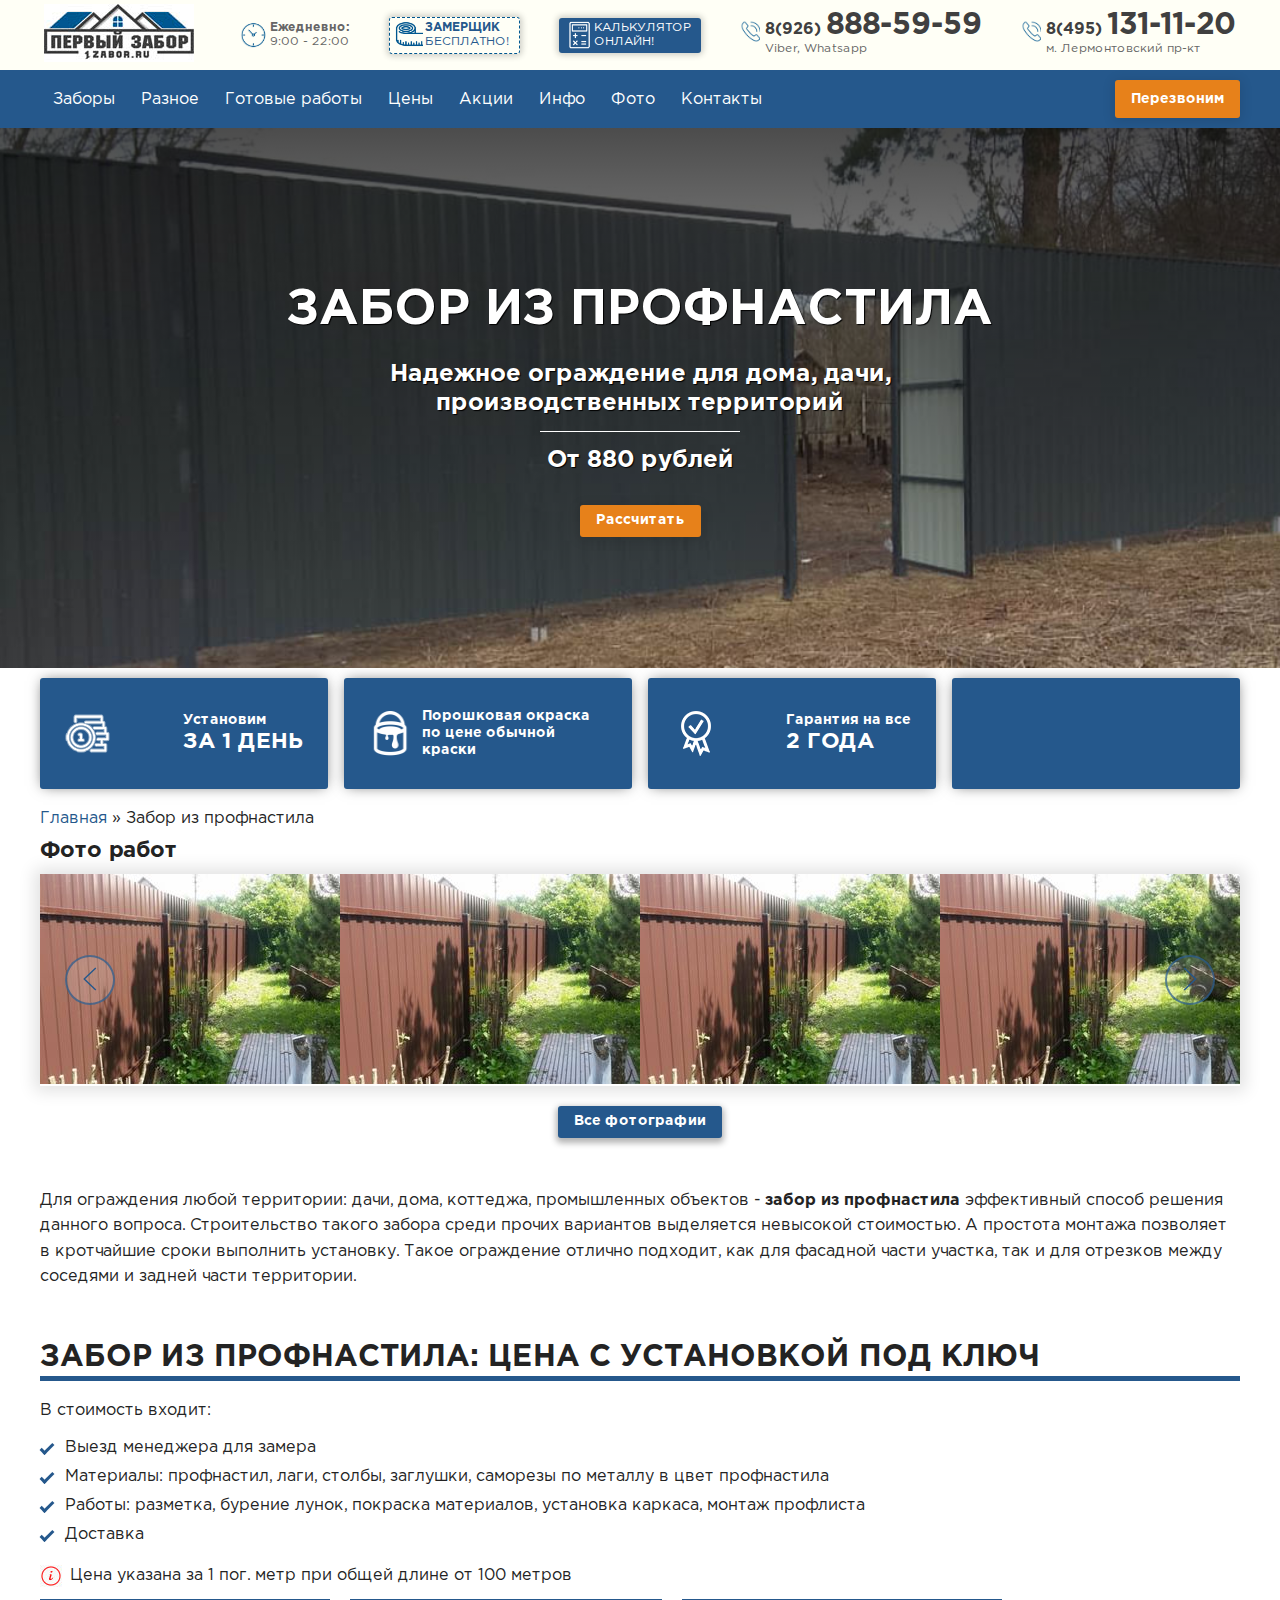
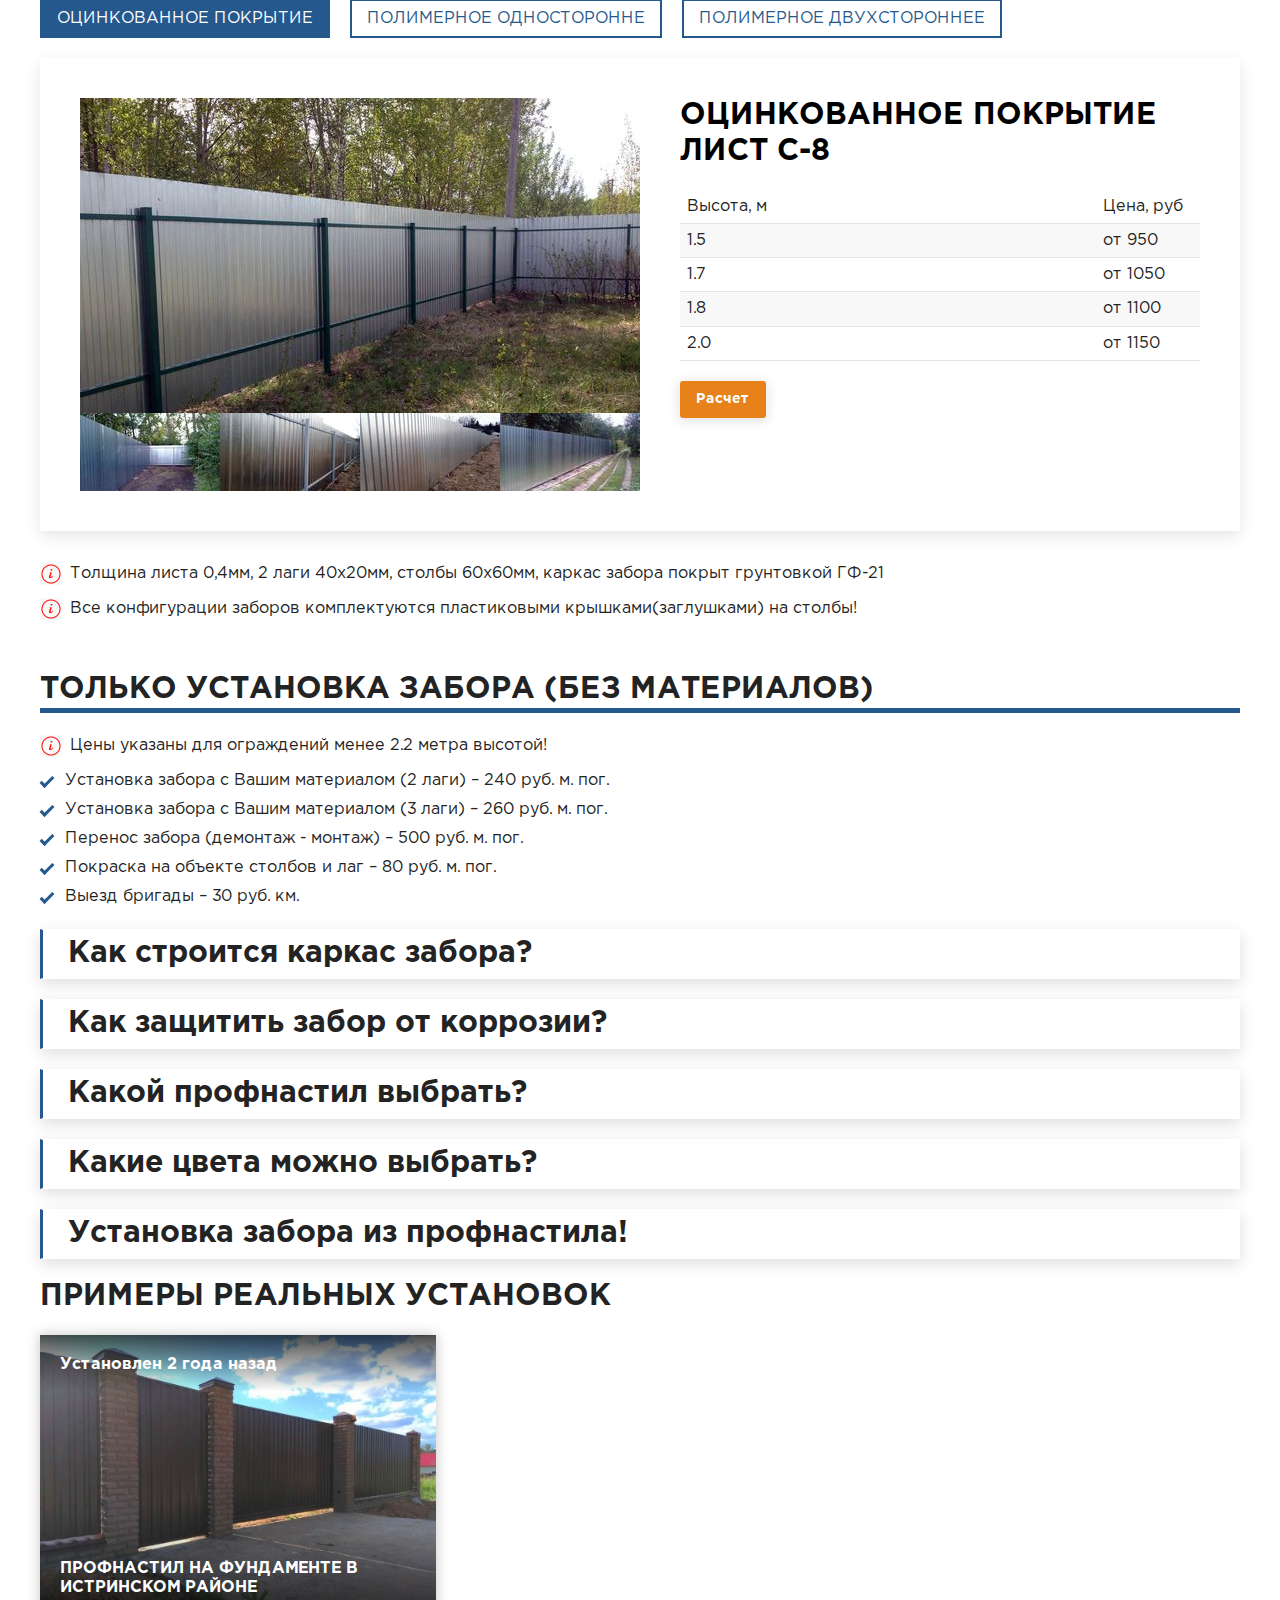
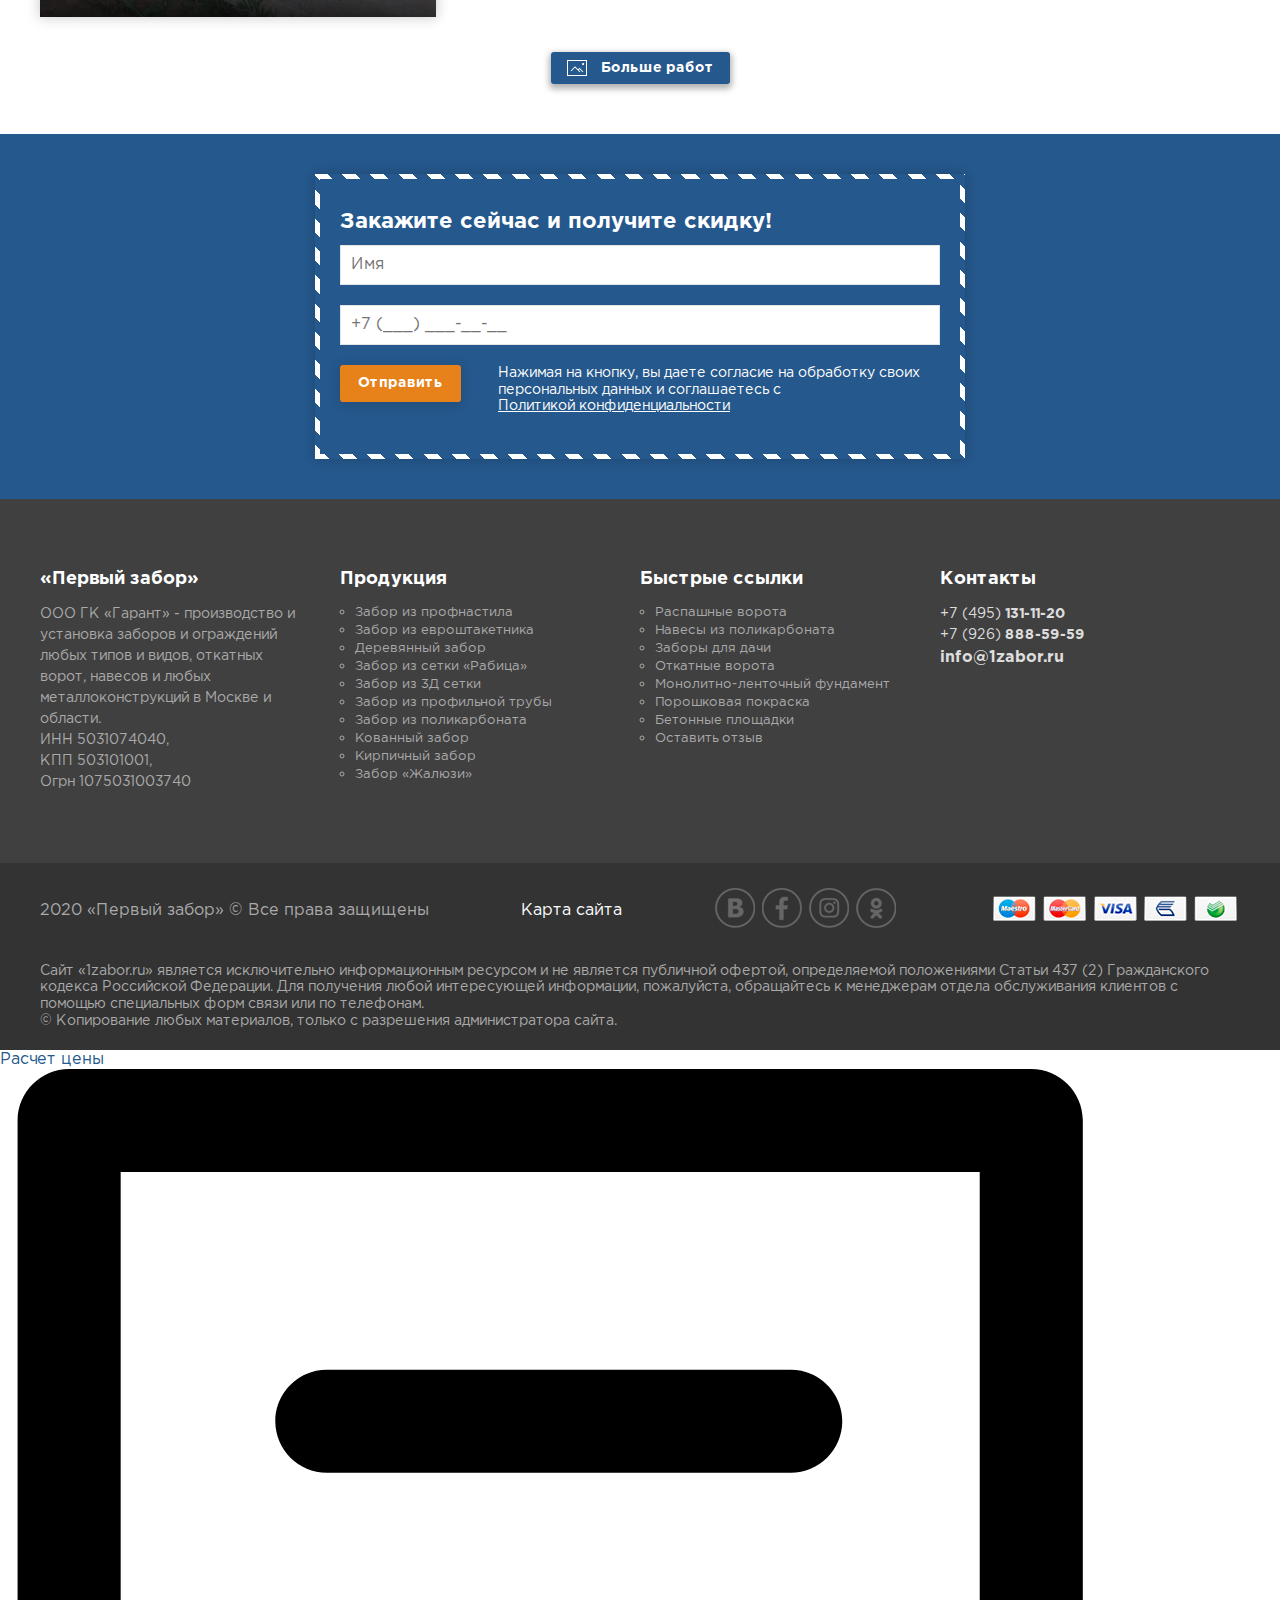
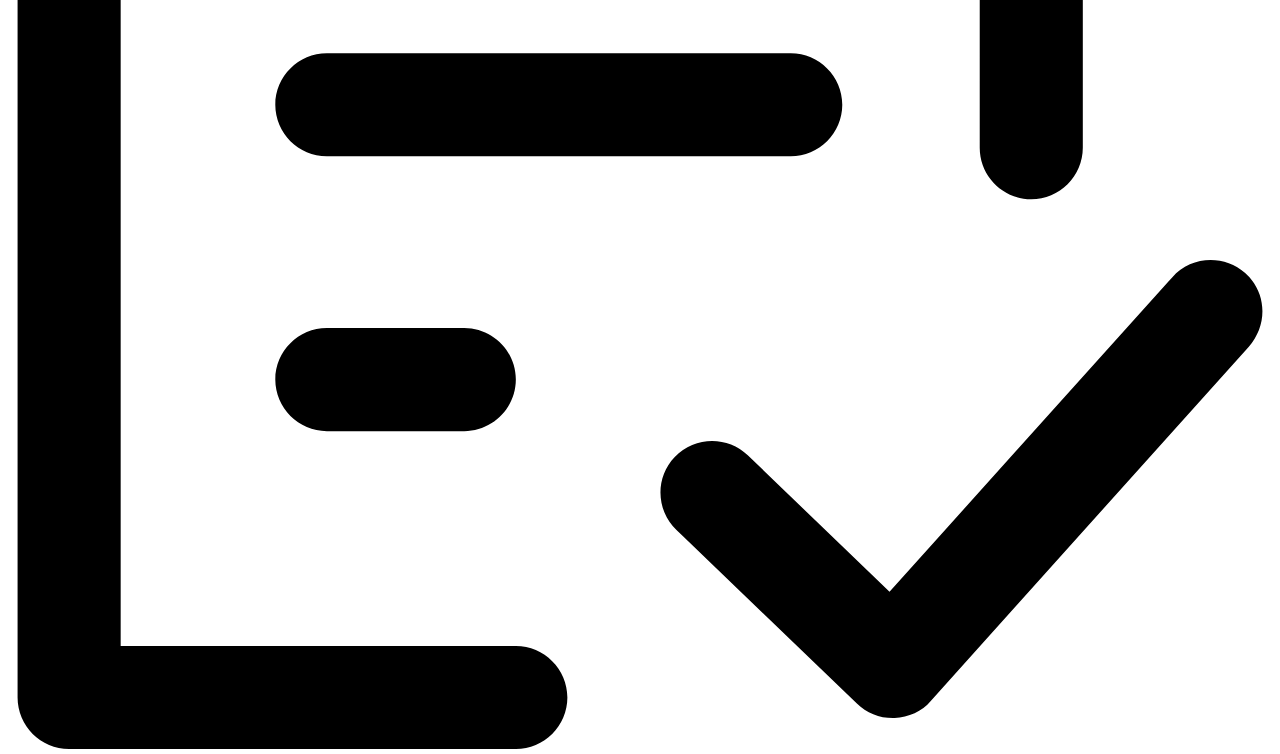
==== commit 38323580: "1zabor" ====
--- a/1zabor/index.html
+++ b/1zabor/index.html
@@ -29,7 +29,7 @@
           </div>
           <!-- /.col -->
   
-          <div class="col">
+          <div class="col col-time">
             <div class="time">
               <span>Ежедневно:</span>
               9:00 - 22:00
@@ -37,7 +37,7 @@
           </div>
           <!-- /.col -->
   
-          <div class="col">
+          <div class="col col-expert">
             <div class="expert">
               <a href="#" data-toggle="modal-1">
                 <span>Замерщик</span>
@@ -47,7 +47,7 @@
           </div>
           <!-- /.col -->
   
-          <div class="col">
+          <div class="col col-calc">
             <div class="calc">
               <a href="#">
                 <span>Калькулятор</span>
@@ -57,7 +57,7 @@
           </div>
           <!-- /.col -->
   
-          <div class="col">
+          <div class="col col-phone-1">
             <div class="phone">
               <a href="tel:+89268885959">8(926) <span>888-59-59</span></a>
               <span>Viber, Whatsapp</span>
@@ -143,13 +143,61 @@
 
           </nav>
 
-          <a href="#" data-toggle="modal-2" class="button button--big">Перезвоним</a>
+          <div class="burger">
+            &#9776;
+          </div>
+
+          <a href="#" class="button button--big button--mm">Перезвоним</a>
 
         </div>
         <!-- /.wrapper -->
 
       </div>
       <!-- /.top-menu -->
+
+      <div class="mob-nav">
+        <ul class="mob-nav__ul">
+          <li class="mob-nav__li"><a href="#">Главная</a></li>
+          <li class="mob-nav__li"><a href="#">Акции</a></li>
+          <li class="mob-nav__li"><a href="#">Заборы с установкой</a>
+            <ul class="mob-nav__dropdown">
+              <li><a href="#">Забор из профнастила</a></li>
+              <li><a href="#">Забор из евроштакетника</a></li>
+              <li><a href="#">Деревянный забор</a></li>
+              <li><a href="#">Забор из сетки «Рабица»</a></li>
+              <li><a href="#">Забор из 3Д сетки</a></li>
+              <li><a href="#">Забор из профильной трубы</a></li>
+              <li><a href="#">Забор из поликарбоната</a></li>
+              <li><a href="#">Кованный забор</a></li>
+              <li><a href="#">Кирпичный забор</a></li>
+              <li><a href="#">Забор «Жалюзи»</a></li>
+            </ul>
+          </li>
+          <li class="mob-nav__li"><a href="#">Разное</a>
+            <ul class="mob-nav__dropdown">
+              <li><a href="#">Распашные ворота</a></li>
+              <li><a href="#">Навесы из поликарбоната</a></li>
+              <li><a href="#">Заборы для дачи</a></li>
+              <li><a href="#">Откатные ворота</a></li>
+              <li><a href="#">Монолитно-ленточный фундамент</a></li>
+              <li><a href="#">Порошковая покраска</a></li>
+              <li><a href="#">Бетонные площадки</a></li>
+            </ul>
+          </li>
+          <li class="mob-nav__li"><a href="#">Готовые работы</a></li>
+          <li class="mob-nav__li"><a href="#">Оставить отзыв</a></li>
+          <li class="mob-nav__li"><a href="#">Калькулятор</a></li>
+          <li class="mob-nav__li"><a href="#">Вызвать замерщика</a></li>
+          <li class="mob-nav__li"><a href="#">Демонтаж</a></li>
+          <li class="mob-nav__li"><a href="#">Новости</a></li>
+          <li class="mob-nav__li"><a href="#">Статьи</a></li>
+          <li class="mob-nav__li"><a href="#">Цены</a></li>
+          <li class="mob-nav__li"><a href="#">Контакты</a></li>
+          <li class="mob-nav__li"><a href="#">Политика конфиденциальности</a></li>
+          <li class="mob-nav__li"><a href="#">Карта сайта</a></li>
+        </ul>
+      </div>
+      <!-- /.mob-nav -->
 
   </header>
   <!-- /.header -->
@@ -212,12 +260,9 @@
       </div>
       <!-- /.advantages__item -->
   
-      <div class="advantages__item advantages--red">
-        <div class="advantages__text">
-          Тут скидка 50%
-        </div>
-      </div>
-      <!-- /.advantages__item -->
+      <div class="advantages__item quiz">
+        <a class="marquiz__button marquiz__button_blicked marquiz__button_shadow bold" href="#popup:marquiz_5d306d97894604004428cc52" data-fixed-side="" data-alpha-color="rgba(255, 19, 19, 0.5)" data-color="#ff1313" data-text-color="#ffffff">Тут скидка 50%</a>
+      </div>
   
     </div>
     <!-- /.advantages -->
@@ -273,7 +318,7 @@
 
       <div class="content__text">
         <p>
-          Для ограждения любой территории: дачи, дома, коттеджа, промышленных объектов - забор из профнастила эффективный способ решения данного вопроса. Строительство такого забора среди прочих вариантов выделяется невысокой стоимостью. А простота монтажа позволяет в кротчайшие сроки выполнить установку. Такое ограждение отлично подходит, как для фасадной части участка, так и для отрезков между соседями и задней части территории.
+          Для ограждения любой территории: дачи, дома, коттеджа, промышленных объектов - <strong>забор из профнастила</strong> эффективный способ решения данного вопроса. Строительство такого забора среди прочих вариантов выделяется невысокой стоимостью. А простота монтажа позволяет в кротчайшие сроки выполнить установку. Такое ограждение отлично подходит, как для фасадной части участка, так и для отрезков между соседями и задней части территории.
         </p>
       </div>
 
@@ -1041,7 +1086,7 @@
               <a class="ig" rel="nofollow noindex" href="https://www.instagram.com/1zabor_ru/"></a>
               <a class="ok" rel="nofollow noindex" href="https://ok.ru/group/59115152801842"></a>
             </div>
-            <div class="payment">
+            <div class="footer-low__payment">
               <img src="images/icons/pay.png" alt="Виды оплаты">
             </div>
           </div>
@@ -1187,8 +1232,27 @@
   <!-- /.modal -->
 
   <div class="up"></div>
+
+  <div class="marquiz__container">
+    <a class="marquiz__button marquiz__button_blicked marquiz__button_rounded marquiz__button_shadow marquiz__button_fixed marquiz__button_fixed-right" href="#popup:marquiz_5d306d97894604004428cc52" data-fixed-side="right" data-alpha-color="rgba(255, 20, 20, 0.5)" data-color="#ff1414" data-text-color="#ffffff" style="--marquiz-button-color:#ff1414; --marquiz-button-text-color:#ffffff; --marquiz-button-alpha-color:rgba(255, 20, 20, 0.5);"><span class="marquiz__text">Расчет цены</span><span><svg class="icon-quiz marquiz__icon-quiz" version="1.1" xmlns="http://www.w3.org/2000/svg" xmlns:xlink="http://www.w3.org/1999/xlink" x="0px" y="0px" viewBox="0 0 434.168 434.168" style="enable-background:new 0 0 434.168 434.168;" xml:space="preserve">
+      <g>
+        <path d="M332.318,230.196V34.967H40.93v364.235h134.038c9.616,0,17.483,7.867,17.483,17.483s-7.867,17.483-17.483,17.483H23.446c-9.616,0-17.483-7.867-17.483-17.483V17.483C5.963,7.867,13.831,0,23.446,0h326.354c9.616,0,17.483,7.867,17.483,17.483v212.713c0,9.616-7.867,17.483-17.483,17.483S332.318,239.812,332.318,230.196z M422.357,272.739c-7.285-6.411-18.357-5.828-24.768,1.457l-95.867,106.648l-48.079-46.331c-6.993-6.702-18.066-6.411-24.768,0.583s-6.411,18.066,0.583,24.768l61.191,58.86c3.205,3.205,7.576,4.954,12.238,4.954c0.291,0,0.291,0,0.583,0c4.662-0.291,9.324-2.331,12.238-5.828l107.814-120.052C430.224,290.222,429.641,279.15,422.357,272.739z M268.212,101.986H110.863c-9.616,0-17.483,7.867-17.483,17.483s7.867,17.483,17.483,17.483h157.349c9.616,0,17.483-7.867,17.483-17.483S277.828,101.986,268.212,101.986z M285.696,215.627c0-9.616-7.867-17.483-17.483-17.483H110.863c-9.616,0-17.483,7.867-17.483,17.483c0,9.616,7.867,17.483,17.483,17.483h157.349C277.828,233.11,285.696,225.243,285.696,215.627z M110.863,291.388c-9.616,0-17.483,7.867-17.483,17.483c0,9.616,7.867,17.483,17.483,17.483h46.622c9.616,0,17.483-7.867,17.483-17.483c0-9.616-7.867-17.483-17.483-17.483H110.863z"></path>
+      </g>
+    </svg></span></a>
+  </div>
   
   <script src="https://ajax.googleapis.com/ajax/libs/jquery/3.4.1/jquery.min.js"></script>
+  <script src="//script.marquiz.ru/v1.js" type="application/javascript"></script>
+  <script>
+  document.addEventListener("DOMContentLoaded", function() {
+    Marquiz.init({
+      id: '5cf96e72066c140044f86571',
+      autoOpen: false,
+      autoOpenFreq: 'once',
+      openOnExit: false
+    });
+  });
+  </script>
   <script src="js/libs.min.js"></script>
   <script src="js/jquery.fancybox.min.js"></script>
   <script src="js/jquery.mask.min.js"></script>
--- a/1zabor/css/grid.css
+++ b/1zabor/css/grid.css
@@ -4,7 +4,6 @@
 	padding: 0 40px;
 	margin: 0 auto;
 }
-
 
 .row {
 	display: flex;
@@ -87,6 +86,9 @@
 
 @media screen and (max-width: 900px) {
 	
+.wrapper {
+	padding: 0 30px;
+}
 
 .col-md-1 {
 	width: calc(8.33333333333333% - 8px);
@@ -142,6 +144,10 @@
 /* Телефоны */
 
 @media screen and (max-width: 600px) {
+
+.wrapper {
+	padding: 0 15px;
+}
 	
 .col-xs-1 {
 	width: calc(8.33333333333333% - 8px);
--- a/1zabor/css/style.min.css
+++ b/1zabor/css/style.min.css
@@ -1 +1 @@
-/*! normalize.css v8.0.1 | MIT License | github.com/necolas/normalize.css */html{line-height:1.15;-webkit-text-size-adjust:100%}body{margin:0}main{display:block}h1{font-size:2em;margin:0.67em 0}hr{-webkit-box-sizing:content-box;box-sizing:content-box;height:0;overflow:visible}pre{font-family:monospace, monospace;font-size:1em}a{background-color:transparent}abbr[title]{border-bottom:none;text-decoration:underline;-webkit-text-decoration:underline dotted;text-decoration:underline dotted}b,strong{font-weight:bolder}code,kbd,samp{font-family:monospace, monospace;font-size:1em}small{font-size:80%}sub,sup{font-size:75%;line-height:0;position:relative;vertical-align:baseline}sub{bottom:-0.25em}sup{top:-0.5em}img{border-style:none}button,input,optgroup,select,textarea{font-family:inherit;font-size:100%;line-height:1.15;margin:0}button,input{overflow:visible}button,select{text-transform:none}button,[type="button"],[type="reset"],[type="submit"]{-webkit-appearance:button}button::-moz-focus-inner,[type="button"]::-moz-focus-inner,[type="reset"]::-moz-focus-inner,[type="submit"]::-moz-focus-inner{border-style:none;padding:0}button:-moz-focusring,[type="button"]:-moz-focusring,[type="reset"]:-moz-focusring,[type="submit"]:-moz-focusring{outline:1px dotted ButtonText}fieldset{padding:0.35em 0.75em 0.625em}legend{-webkit-box-sizing:border-box;box-sizing:border-box;color:inherit;display:table;max-width:100%;padding:0;white-space:normal}progress{vertical-align:baseline}textarea{overflow:auto}[type="checkbox"],[type="radio"]{-webkit-box-sizing:border-box;box-sizing:border-box;padding:0}[type="number"]::-webkit-inner-spin-button,[type="number"]::-webkit-outer-spin-button{height:auto}[type="search"]{-webkit-appearance:textfield;outline-offset:-2px}[type="search"]::-webkit-search-decoration{-webkit-appearance:none}::-webkit-file-upload-button{-webkit-appearance:button;font:inherit}details{display:block}summary{display:list-item}template{display:none}[hidden]{display:none}.slick-slider{position:relative;display:block;-webkit-box-sizing:border-box;box-sizing:border-box;-webkit-user-select:none;-moz-user-select:none;-ms-user-select:none;user-select:none;-webkit-touch-callout:none;-khtml-user-select:none;-ms-touch-action:pan-y;touch-action:pan-y;-webkit-tap-highlight-color:transparent}.slick-list{position:relative;display:block;overflow:hidden;margin:0;padding:0}.slick-list:focus{outline:none}.slick-list.dragging{cursor:pointer;cursor:hand}.slick-slider .slick-track,.slick-slider .slick-list{-webkit-transform:translate3d(0, 0, 0);-ms-transform:translate3d(0, 0, 0);transform:translate3d(0, 0, 0)}.slick-track{position:relative;top:0;left:0;display:block;margin-left:auto;margin-right:auto}.slick-track:before,.slick-track:after{display:table;content:''}.slick-track:after{clear:both}.slick-loading .slick-track{visibility:hidden}.slick-slide{display:none;float:left;height:100%;min-height:1px}[dir='rtl'] .slick-slide{float:right}.slick-slide img{display:block}.slick-slide.slick-loading img{display:none}.slick-slide.dragging img{pointer-events:none}.slick-initialized .slick-slide{display:block}.slick-loading .slick-slide{visibility:hidden}.slick-vertical .slick-slide{display:block;height:auto;border:1px solid transparent}.slick-arrow.slick-hidden{display:none}html{-webkit-box-sizing:border-box;box-sizing:border-box}*,*::before,*::after{-webkit-box-sizing:inherit;box-sizing:inherit}body{font-family:'Gotham Pro', sans-serif;line-height:1.2;color:#232323}a:active,a:focus{outline:none}a{text-decoration:none;color:#25588c}input,textarea{outline:none}input:active,textarea:active{outline:none}input:focus,textarea:focus{outline:none}button:active,button:focus{outline:none}ul{list-style:none;margin:0;padding-left:0}h1,h2,h3,h4,h5,h6,p{padding:0;margin:0}ol{margin:0}p{line-height:1.6}.button{height:32px;padding:0 16px;display:-webkit-box;display:-ms-flexbox;display:flex;-webkit-box-align:center;-ms-flex-align:center;align-items:center;border-radius:3px;-webkit-transition:all .3s ease-in-out;-o-transition:all .3s ease-in-out;transition:all .3s ease-in-out;font-size:14px;font-weight:bold;-webkit-box-shadow:0 2px 12px 2px rgba(0,0,0,0.1);box-shadow:0 2px 12px 2px rgba(0,0,0,0.1);border:0;background-color:#e7811a;color:#fff}.button--big{height:38px}.button--blue{background-color:#25588c;-webkit-box-shadow:0 3px 6px 2px rgba(0,0,0,0.3);box-shadow:0 3px 6px 2px rgba(0,0,0,0.3)}.button--icon{margin-right:14px}.button:hover{-webkit-box-shadow:0 2px 12px 4px rgba(231,129,26,0.5);box-shadow:0 2px 12px 4px rgba(231,129,26,0.5)}.button.button--blue:hover{-webkit-box-shadow:none;box-shadow:none}.breadcrumbs{display:-webkit-box;display:-ms-flexbox;display:flex}.breadcrumbs li{padding-right:5px}.up{display:none;position:fixed;bottom:30px;right:30px;width:35px;height:35px;background-color:#25588c;border-radius:50%;cursor:pointer;z-index:10;border:2px solid #ffffff;-webkit-box-shadow:0 0 12px 3px rgba(0,0,0,0.2);box-shadow:0 0 12px 3px rgba(0,0,0,0.2)}.up::after{content:'';position:absolute;top:50%;left:50%;-webkit-transform:translate(-50%, -50%);-ms-transform:translate(-50%, -50%);transform:translate(-50%, -50%);background:url("../images/icons/up-arrow.svg") center center/cover no-repeat;width:18px;height:11px}.up-show{display:block}.header{width:100%;font-size:12px;color:#666666;background:#fffff6}.header__top-line{display:-webkit-box;display:-ms-flexbox;display:flex;-webkit-box-pack:justify;-ms-flex-pack:justify;justify-content:space-between;-webkit-box-align:center;-ms-flex-align:center;align-items:center}.logo{width:150px}.logo img{max-width:100%;height:auto}.time{position:relative;padding-left:37px}.time span{display:block;font-weight:bold}.time:before{content:'';position:absolute;top:0;left:5px;background:url("../images/icons/clock.png") no-repeat;background-size:cover;width:28px;height:28px}.expert{position:relative;-webkit-transition:-webkit-box-shadow .3s ease-in-out;transition:-webkit-box-shadow .3s ease-in-out;-o-transition:box-shadow .3s ease-in-out;transition:box-shadow .3s ease-in-out;transition:box-shadow .3s ease-in-out, -webkit-box-shadow .3s ease-in-out;text-transform:uppercase;padding:3px 10px 3px 35px;border-radius:3px;border:1px dashed #00578f;-webkit-box-shadow:0 0 6px 2px rgba(0,0,0,0.2);box-shadow:0 0 6px 2px rgba(0,0,0,0.2)}.expert a{color:#25588c}.expert span{display:block;font-weight:bold}.expert:before{content:'';position:absolute;top:2px;left:5px;background:url("../images/icons/zamershik.png") no-repeat;background-size:cover;width:28px;height:28px}.expert:hover{-webkit-box-shadow:none;box-shadow:none}.calc{position:relative;-webkit-transition:-webkit-box-shadow .3s ease-in-out;transition:-webkit-box-shadow .3s ease-in-out;-o-transition:box-shadow .3s ease-in-out;transition:box-shadow .3s ease-in-out;transition:box-shadow .3s ease-in-out, -webkit-box-shadow .3s ease-in-out;text-transform:uppercase;padding:3px 10px 3px 35px;background-color:#25588c;border-radius:3px;-webkit-box-shadow:0 0 6px 2px rgba(0,0,0,0.2);box-shadow:0 0 6px 2px rgba(0,0,0,0.2)}.calc a{color:#ffffff}.calc span{display:block}.calc:before{content:'';position:absolute;top:3px;left:5px;background:url("../images/icons/calc.png") no-repeat;background-size:cover;width:28px;height:28px}.calc:hover{-webkit-box-shadow:none;box-shadow:none}.phone{position:relative;padding-left:25px}.phone a{display:block;font-size:16px;color:#404040;line-height:1.2;display:block;font-weight:bold;line-height:24px}.phone a span{font-size:30px;line-height:24px}.phone a:hover{color:#39f}.phone:before{content:'';position:absolute;width:20px;height:20px;top:50%;left:0;-webkit-transform:translateY(-67%);-ms-transform:translateY(-67%);transform:translateY(-67%);background:url("../images/icons/phone_one.png") no-repeat;background-size:cover}.top-menu{background-color:#25588c}.top-menu__wrapper{display:-webkit-box;display:-ms-flexbox;display:flex;-webkit-box-pack:justify;-ms-flex-pack:justify;justify-content:space-between;-webkit-box-align:center;-ms-flex-align:center;align-items:center}.top-menu__list{height:58px;display:-webkit-box;display:-ms-flexbox;display:flex;-webkit-box-align:center;-ms-flex-align:center;align-items:center}.top-menu__item{font-size:16px;-webkit-transition:border .3s;-o-transition:border .3s;transition:border .3s;color:#fff;padding:0 13px;position:relative;text-decoration:none;-webkit-transition-duration:0.3s;-o-transition-duration:0.3s;transition-duration:0.3s}.top-menu__item:hover{cursor:pointer}.top-menu__link{height:58px;display:-webkit-box;display:-ms-flexbox;display:flex;-webkit-box-align:center;-ms-flex-align:center;align-items:center;color:#ffffff}.top-menu__link:hover{-webkit-transition:border .3s;-o-transition:border .3s;transition:border .3s}.top-menu__list>.top-menu__item .top-menu__dropdown{z-index:100;border-top:2px solid #71a4d9;background:#ffffff;visibility:hidden;opacity:0;width:300px;position:absolute;border-bottom:5px solid #73a5d8;-webkit-transition:all 0.3s ease;-o-transition:all 0.3s ease;transition:all 0.3s ease;left:0;display:none;background-color:rgba(255,255,255,0.95);-webkit-box-shadow:0 5px 12px rgba(0,0,0,0.15);box-shadow:0 5px 12px rgba(0,0,0,0.15)}.top-menu__list>.top-menu__item .top-menu__dropdown li{background:#fff;color:#666}.top-menu__list>.top-menu__item .top-menu__dropdown li a{color:#404040;padding:12px 20px;display:block;border-bottom:1px solid rgba(0,0,0,0.05);font-size:16px;-webkit-transition:background-color .3s;-o-transition:background-color .3s;transition:background-color .3s}.top-menu__list>.top-menu__item .top-menu__dropdown li a:hover{background-color:#efefef}.top-menu__list>.top-menu__item:hover>ul{visibility:visible;opacity:1;display:block}.top-menu__list>.top-menu__item ul:hover{visibility:visible;opacity:1;display:block}.top-menu__list>.top-menu__item ul li{width:100%}.promo{height:540px;background:url("../images/main/zabor-iz-profnastila.jpg") no-repeat;background-size:cover}.promo__wrapper{width:100%;height:100%;display:-webkit-box;display:-ms-flexbox;display:flex;-webkit-box-orient:vertical;-webkit-box-direction:normal;-ms-flex-direction:column;flex-direction:column;-webkit-box-pack:center;-ms-flex-pack:center;justify-content:center;-webkit-box-align:center;-ms-flex-align:center;align-items:center;background:-webkit-gradient(linear, left top, left bottom, color-stop(0, rgba(0,0,0,0.7)), to(transparent));background:-o-linear-gradient(top, rgba(0,0,0,0.7) 0, transparent);background:linear-gradient(180deg, rgba(0,0,0,0.7) 0, transparent)}.promo__title{margin:20px 0;color:#ffffff;text-transform:uppercase;font-size:50px;text-shadow:1px 1px 1px #000000;font-weight:bold;padding-top:0}.promo__subtitle{position:relative;margin-bottom:28px;text-align:center;max-width:700px;color:#ffffff;font-weight:bold;font-size:24px;text-shadow:1px 1px 1px #000000;line-height:1.2}.promo__subtitle:after{content:'';position:absolute;bottom:-14px;left:50%;-webkit-transform:translateX(-50%);-ms-transform:translateX(-50%);transform:translateX(-50%);width:200px;height:1px;background-color:#ffffff}.promo__price{margin-bottom:30px;text-align:center;max-width:700px;color:#ffffff;font-weight:bold;font-size:24px;text-shadow:1px 1px 1px #000000;line-height:1.2}.advantages{padding:10px 0;display:-webkit-box;display:-ms-flexbox;display:flex;-webkit-box-pack:justify;-ms-flex-pack:justify;justify-content:space-between;-ms-flex-wrap:wrap;flex-wrap:wrap}.advantages__item{width:288px;padding:30px 25px;display:-webkit-box;display:-ms-flexbox;display:flex;-webkit-box-align:center;-ms-flex-align:center;align-items:center;-webkit-box-pack:justify;-ms-flex-pack:justify;justify-content:space-between;background-color:#25588c;border-radius:3px;-webkit-box-shadow:0 0 13px -3px #666;box-shadow:0 0 13px -3px #666}.advantages__img{width:45px;height:45px}.advantages__img img{max-width:100%}.advantages__text{padding-left:10px;color:#ffffff;font-size:14px;font-weight:bold}.advantages__text span{text-transform:uppercase;display:block;font-size:22px}.advantages--red{background-color:#ff1313}.advantages--red .advantages__text{margin:0 auto;text-transform:uppercase;font-size:20px}.gallery__title{padding:10px 0;font-size:22px;font-weight:bold;color:#232323;line-height:1.2}.gallery-slider{position:relative;-webkit-box-shadow:0 0 16px 5px rgba(0,0,0,0.12);box-shadow:0 0 16px 5px rgba(0,0,0,0.12)}.gallery-slider__prev{cursor:pointer;background-color:rgba(255,255,255,0.15);border:2px solid #73a5d8;border-radius:60px;width:50px;height:50px;padding:10px;color:#73a5d8;display:-webkit-box;display:-ms-flexbox;display:flex;-webkit-box-pack:center;-ms-flex-pack:center;justify-content:center;position:absolute;top:50%;-webkit-transform:translateY(-50%);-ms-transform:translateY(-50%);transform:translateY(-50%);left:25px;z-index:10}.gallery-slider__next{cursor:pointer;background-color:rgba(255,255,255,0.15);border:2px solid #73a5d8;border-radius:60px;width:50px;height:50px;padding:10px;color:#73a5d8;display:-webkit-box;display:-ms-flexbox;display:flex;-webkit-box-pack:center;-ms-flex-pack:center;justify-content:center;position:absolute;top:50%;-webkit-transform:translateY(-50%);-ms-transform:translateY(-50%);transform:translateY(-50%);right:25px;z-index:10}.gallery-slider__icon{fill:#25588c}.gallery__btn{padding:20px 0;display:-webkit-box;display:-ms-flexbox;display:flex;-webkit-box-pack:center;-ms-flex-pack:center;justify-content:center;-webkit-box-align:center;-ms-flex-align:center;align-items:center}.content{padding-top:30px;padding-bottom:30px}.section__title{margin:50px 0 20px 0;font-size:30px;font-weight:bold;text-transform:uppercase;border-bottom:5px solid #25588c}.section__title--nbb{border-bottom:none;margin-top:20px}.section-info{margin-bottom:10px;display:-webkit-box;display:-ms-flexbox;display:flex;-webkit-box-align:center;-ms-flex-align:center;align-items:center}.section-info span{margin-right:8px;display:-webkit-box;display:-ms-flexbox;display:flex;-webkit-box-align:center;-ms-flex-align:center;align-items:center}.section-list{margin-bottom:16px}.section-list__text{margin-bottom:16px}.section-list__item{position:relative;font-size:16px;padding-left:25px;margin-bottom:5px;line-height:1.5}.section-list__item::before{position:absolute;content:"";display:block;width:14px;height:7px;border-radius:0;background-color:transparent;border-bottom:3px solid #25588c;border-left:3px solid #25588c;-webkit-transform:rotate(-45deg);-ms-transform:rotate(-45deg);transform:rotate(-45deg);top:8px;left:0}.section-tabs__content{display:none}.section-tabs__content.active{display:block}.section-tabs{margin:0 0 30px}.section-tabs__caption{display:-webkit-box;display:-ms-flexbox;display:flex;-ms-flex-wrap:wrap;flex-wrap:wrap;list-style:none}.section-tabs__caption li{color:#ffffff;text-align:center;font-size:16px;color:#25588c;border:2px solid #25588c;text-align:center;padding:8px 15px;text-transform:uppercase;margin-right:20px}.section-tabs__caption li:not(.active){cursor:pointer}.section-tabs__caption .active{background:#25588c;color:#ffffff;border-color:#25588c}.section-tabs__content{display:none;background:#ffffff;padding:20px 0 0 0}.section-tabs__content.active{display:block}.section-tabs__wrapper{margin-bottom:20px;background:#ffffff;color:#666;-webkit-box-shadow:0 5px 15px rgba(0,0,0,0.1);box-shadow:0 5px 15px rgba(0,0,0,0.1);padding:40px;-webkit-transition:-webkit-box-shadow .1s ease-in-out;transition:-webkit-box-shadow .1s ease-in-out;-o-transition:box-shadow .1s ease-in-out;transition:box-shadow .1s ease-in-out;transition:box-shadow .1s ease-in-out, -webkit-box-shadow .1s ease-in-out;display:-webkit-box;display:-ms-flexbox;display:flex;-webkit-box-pack:justify;-ms-flex-pack:justify;justify-content:space-between}.section-tabs__wrapper:hover{-webkit-box-shadow:0 14px 25px rgba(0,0,0,0.16);box-shadow:0 14px 25px rgba(0,0,0,0.16)}.section-tabs__photo{width:600px}.section-tabs__photo-big{width:560px}.section-tabs__photo-big a{display:-webkit-box;display:-ms-flexbox;display:flex}.section-tabs__photo-big a img{width:100%}.section-tabs__photo-min{display:-webkit-box;display:-ms-flexbox;display:flex;width:100%}.section-tabs__photo-min a{display:-webkit-box;display:-ms-flexbox;display:flex}.section-tabs__photo-min a img{width:140px}.section-tabs__text{padding-left:40px}.section-tabs__title{margin-bottom:20px;font-weight:bold;font-size:30px;color:#000000}.section-tabs__item{color:#232323;display:-webkit-box;display:-ms-flexbox;display:flex;-webkit-box-pack:justify;-ms-flex-pack:justify;justify-content:space-between;padding:7px;border-bottom:1px solid #E5E5E5}.section-tabs__item:nth-child(2n){background-color:#F8F8F8}.section-tabs__price{width:90px}.section-tabs__list{margin-bottom:20px}.section-tabs__btn{display:inline-block}.section-tabs__btn .button{height:37px}.accordion{width:100%}.accordion .accordion__item{margin-top:20px;margin-bottom:1px;position:relative}.accordion .accordion__title{font-weight:bold;font-size:30px;cursor:pointer;line-height:1.6;padding-left:25px;-webkit-box-shadow:0 5px 15px rgba(0,0,0,0.13);box-shadow:0 5px 15px rgba(0,0,0,0.13);background:#fff;border:1px solid transparent;border-left:3px solid #25588c;-webkit-transition:all .2s linear 0;-o-transition:all .2s linear 0;transition:all .2s linear 0;-webkit-user-select:none;-moz-user-select:none;-ms-user-select:none;user-select:none}.accordion .accordion__title:hover{border:1px solid #25588c;border-left:3px solid #25588c}.accordion__item.active__item .accordion__title{background:#25588c;color:#ffffff}.accordion .accordion__content{display:none;margin:40px 0;background:#ffffff}.accordion-card{width:48.4%;background:#ffffff;color:#666666;-webkit-box-shadow:0 5px 15px rgba(0,0,0,0.18);box-shadow:0 5px 15px rgba(0,0,0,0.18);-webkit-transition:-webkit-box-shadow .1s ease-in-out;transition:-webkit-box-shadow .1s ease-in-out;-o-transition:box-shadow .1s ease-in-out;transition:box-shadow .1s ease-in-out;transition:box-shadow .1s ease-in-out, -webkit-box-shadow .1s ease-in-out}.accordion-card:hover{-webkit-box-shadow:0 10px 25px rgba(0,0,0,0.28);box-shadow:0 10px 25px rgba(0,0,0,0.28)}.accordion-card__wrapper{margin-top:16px;display:-webkit-box;display:-ms-flexbox;display:flex;-webkit-box-pack:justify;-ms-flex-pack:justify;justify-content:space-between}.accordion-card__img{overflow:hidden;width:100%}.accordion-card__img img{width:100%}.accordion-card__body{padding:40px}.accordion-card__title{margin:20px 0;text-transform:uppercase;font-size:26px;color:#232323;line-height:1.2}.accordion-card__descr{font-size:14px}.accordion-card-min{width:31.3%;height:-webkit-fit-content;height:-moz-fit-content;height:fit-content;background:#ffffff;color:#666666;-webkit-box-shadow:0 5px 15px rgba(0,0,0,0.1);box-shadow:0 5px 15px rgba(0,0,0,0.1);-webkit-transition:-webkit-box-shadow .1s ease-in-out;transition:-webkit-box-shadow .1s ease-in-out;-o-transition:box-shadow .1s ease-in-out;transition:box-shadow .1s ease-in-out;transition:box-shadow .1s ease-in-out, -webkit-box-shadow .1s ease-in-out}.accordion-card-min:hover{-webkit-box-shadow:0 10px 25px rgba(0,0,0,0.28);box-shadow:0 10px 25px rgba(0,0,0,0.28)}.accordion-card-min__img{overflow:hidden;width:100%}.accordion-card-min__img img{width:100%}.accordion-card-min__body{padding:40px}.accordion-card-min__title{margin:10px 0;font-size:22px;color:#232323}.accordion-card-min__descr{font-size:14px}.accordion-card-min__descr span{font-weight:bold}.accordion-card-min__price{color:#e7811a;text-align:center;font-size:20px;padding:20px 5px;background:#f8f8f8;font-weight:bold}.accordion-list{margin-top:20px}.accordion-list__li{position:relative;font-size:16px;padding-left:25px;margin-bottom:5px;line-height:1.5}.accordion-list__li::before{position:absolute;content:"";display:block;width:13px;height:7px;border-radius:0;background-color:transparent;border-bottom:3px solid #25588c;border-left:3px solid #25588c;-webkit-transform:rotate(-45deg);-ms-transform:rotate(-45deg);transform:rotate(-45deg);top:6px;left:0}.accordion-list__li span{font-weight:bold}.accordion-color__wrapper{margin-top:16px;display:-webkit-box;display:-ms-flexbox;display:flex;-webkit-box-pack:justify;-ms-flex-pack:justify;justify-content:space-between}.accordion-color__list{width:33.3%}.accordion-color__prod{padding-left:40px;display:-webkit-box;display:-ms-flexbox;display:flex;-webkit-box-pack:justify;-ms-flex-pack:justify;justify-content:space-between}.accordion-color__li{position:relative;font-size:16px;padding-left:25px;margin-bottom:5px;line-height:1.5}.accordion-color__li::before{position:absolute;content:"";display:block;width:13px;height:7px;border-radius:0;background-color:transparent;border-bottom:3px solid #25588c;border-left:3px solid #25588c;-webkit-transform:rotate(-45deg);-ms-transform:rotate(-45deg);transform:rotate(-45deg);top:6px;left:0}.accordion-color__item{width:25%;margin-left:15px;background:#ffffff;color:#666666;-webkit-box-shadow:0 5px 15px rgba(0,0,0,0.1);box-shadow:0 5px 15px rgba(0,0,0,0.1);-webkit-transition:-webkit-box-shadow .1s ease-in-out;transition:-webkit-box-shadow .1s ease-in-out;-o-transition:box-shadow .1s ease-in-out;transition:box-shadow .1s ease-in-out;transition:box-shadow .1s ease-in-out, -webkit-box-shadow .1s ease-in-out}.accordion-color__item:hover{-webkit-box-shadow:0 10px 25px rgba(0,0,0,0.28);box-shadow:0 10px 25px rgba(0,0,0,0.28)}.accordion-color__img{overflow:hidden;width:100%}.accordion-color__img img{max-width:100%}.accordion-color__text{padding:20px}.accordion-color__info{margin-top:36px}.accordion-installation__wrapper{display:-webkit-box;display:-ms-flexbox;display:flex;-webkit-box-pack:justify;-ms-flex-pack:justify;justify-content:space-between}.accordion-installation__card{width:48%;background:#ffffff;color:#666666;-webkit-box-shadow:0 5px 15px rgba(0,0,0,0.1);box-shadow:0 5px 15px rgba(0,0,0,0.1);-webkit-transition:-webkit-box-shadow .1s ease-in-out;transition:-webkit-box-shadow .1s ease-in-out;-o-transition:box-shadow .1s ease-in-out;transition:box-shadow .1s ease-in-out;transition:box-shadow .1s ease-in-out, -webkit-box-shadow .1s ease-in-out}.accordion-installation__card:hover{-webkit-box-shadow:0 10px 25px rgba(0,0,0,0.28);box-shadow:0 10px 25px rgba(0,0,0,0.28)}.accordion-installation__img{width:100%}.accordion-installation__img img{max-width:100%}.accordion-installation__title{padding:40px;text-align:center}.accordion-installation__text{width:49%}.accordion-installation__li{line-height:1.6}.section-examples__wrapper{width:100%;display:-webkit-box;display:-ms-flexbox;display:flex;padding-bottom:15px}.section-examples__item{width:33%;position:relative;display:block;-webkit-transition:all 0.3s cubic-bezier(0.165, 0.84, 0.44, 1);-o-transition:all 0.3s cubic-bezier(0.165, 0.84, 0.44, 1);transition:all 0.3s cubic-bezier(0.165, 0.84, 0.44, 1);-webkit-box-shadow:0 0 12px 1px rgba(0,0,0,0.2);box-shadow:0 0 12px 1px rgba(0,0,0,0.2)}.section-examples__item::before{background:-webkit-gradient(linear, left bottom, left top, from(rgba(0,0,0,0.7)), color-stop(30%, transparent), color-stop(80%, transparent), to(rgba(0,0,0,0.7)));background:-o-linear-gradient(bottom, rgba(0,0,0,0.7), transparent 30%, transparent 80%, rgba(0,0,0,0.7));background:linear-gradient(0deg, rgba(0,0,0,0.7), transparent 30%, transparent 80%, rgba(0,0,0,0.7));position:absolute;top:0;left:0;right:0;bottom:0;content:""}.section-examples__item:hover{-webkit-transform:scale(1.05);-ms-transform:scale(1.05);transform:scale(1.05)}.section-examples__img{width:100%}.section-examples__img img{max-width:100%}.section-examples__date{position:absolute;top:20px;left:20px;color:#ffffff;font-weight:bold}.section-examples__title{position:absolute;bottom:20px;left:20px;color:#ffffff;text-transform:uppercase;font-weight:bold}.section-examples__btn{padding:20px 0;display:-webkit-box;display:-ms-flexbox;display:flex;-webkit-box-align:center;-ms-flex-align:center;align-items:center;-webkit-box-pack:center;-ms-flex-pack:center;justify-content:center}.discount{padding:40px 0;background-color:#25588c}.discount__form{margin:auto;max-width:650px;background-color:#25588c}.form{display:-webkit-box;display:-ms-flexbox;display:flex;-webkit-box-orient:vertical;-webkit-box-direction:normal;-ms-flex-direction:column;flex-direction:column;-webkit-box-shadow:0 0 12px 0 rgba(0,0,0,0.2);box-shadow:0 0 12px 0 rgba(0,0,0,0.2);border:5px solid transparent;-o-border-image:5 -o-repeating-linear-gradient(45deg, #fff, #fff 5px, transparent 0, transparent 0, #fff 0, #fff 10px, transparent 0, transparent 20px);border-image:5 repeating-linear-gradient(45deg, #fff, #fff 5px, transparent 0, transparent 0, #fff 0, #fff 10px, transparent 0, transparent 20px);padding:20px}.form__title{line-height:1.2;margin:10px 0;font-size:22px;color:#ffffff;font-weight:bold}.form__title--center{text-align:center}.form__descr{margin-top:16px;margin-bottom:16px}.form__input{margin-bottom:20px;background:#ffffff;height:40px;vertical-align:middle;display:inline-block;max-width:100%;padding:0 10px;color:#666;border:1px solid #e5e5e5;-webkit-transition:.2s ease-in-out;-o-transition:.2s ease-in-out;transition:.2s ease-in-out;-webkit-transition-property:color,background-color,border;-o-transition-property:color,background-color,border;transition-property:color,background-color,border}.form__footer{margin-bottom:20px;display:-webkit-box;display:-ms-flexbox;display:flex}.form__btn{padding-right:37px}.form__btn button{cursor:pointer;border:none;padding:10px 18px;background-color:#e7811a;border-radius:3px;-webkit-transition:all .3s ease-in-out;-o-transition:all .3s ease-in-out;transition:all .3s ease-in-out;font-size:14px;font-weight:bold;-webkit-box-shadow:0 2px 12px 2px rgba(0,0,0,0.1);box-shadow:0 2px 12px 2px rgba(0,0,0,0.1);color:#fff}.form__btn button--big{height:38px}.form__btn button--blue{background-color:#25588c;-webkit-box-shadow:0 3px 6px 2px rgba(0,0,0,0.3);box-shadow:0 3px 6px 2px rgba(0,0,0,0.3)}.form__btn button--icon{margin-right:14px}.form__btn button:hover{-webkit-box-shadow:0 2px 12px 4px rgba(231,129,26,0.5);box-shadow:0 2px 12px 4px rgba(231,129,26,0.5)}.form__text{font-size:14px;color:#ffffff;line-height:1.15}.form__conf{color:#ffffff;text-decoration:underline}.form__conf:hover{text-decoration:none}.footer-nav{padding:70px 0;background-color:#404040;color:#aaaaaa}.footer-nav__wrapper{display:-webkit-box;display:-ms-flexbox;display:flex;-webkit-box-pack:justify;-ms-flex-pack:justify;justify-content:space-between}.footer-nav__item{width:300px;padding-right:40px}.footer-nav__item:last-child{padding-right:0}.footer-nav__title{margin-bottom:14px;font-size:18px;color:#ffffff}.footer-nav__info{color:#aaa;font-size:14px;line-height:1.5}.footer-nav__ul{padding-left:15px}.footer-nav__li{list-style:circle;color:#aaaaaa;line-height:normal}.footer-nav__link{display:block;padding:3px 0;font-size:13px;color:#aaaaaa;-webkit-transition:color .3s;-o-transition:color .3s;transition:color .3s}.footer-nav__link:hover{color:#ffffff}.footer-nav__contacts{display:-webkit-box;display:-ms-flexbox;display:flex;-webkit-box-orient:vertical;-webkit-box-direction:normal;-ms-flex-direction:column;flex-direction:column}.footer-nav__contacts a{display:block;color:#ddd;font-size:14px;line-height:1.5}.footer-nav__contacts a span{font-weight:bold}.footer-nav__contacts .mail{font-size:16px;font-weight:bold}.footer-low{padding:20px 0;background-color:#333333}.footer-low__social{padding:5px 0}.footer-low__social a{width:40px;height:40px;display:inline-block;-webkit-transition:background-position .2s;-o-transition:background-position .2s;transition:background-position .2s;margin-right:2px}.footer-low__social .vk{background-image:url("../images/soc.png");background-position-x:-1}.footer-low__social .vk:hover{background-position-x:-41px}.footer-low__social .fb{background-image:url("../images/soc.png");background-position-x:-82px}.footer-low__social .fb:hover{background-position-x:-122px}.footer-low__social .ig{background-image:url("../images/soc.png");background-position-x:-163px}.footer-low__social .ig:hover{background-position-x:-203px}.footer-low__social .ok{background-image:url("../images/soc.png");background-position-x:-243px}.footer-low__social .ok:hover{background-position-x:-283px}.footer-low__head{display:-webkit-box;display:-ms-flexbox;display:flex;-webkit-box-align:center;-ms-flex-align:center;align-items:center;-webkit-box-pack:justify;-ms-flex-pack:justify;justify-content:space-between}.footer-low__c{color:#aaaaaa;line-height:1.2}.footer-low__map a{color:#ffffff}.footer-low__info{margin-top:14px;color:#aaaaaa}.footer-low__info p{font-size:14px;line-height:1.2}.modal{position:fixed;width:100%;height:100%;background-color:rgba(0,0,0,0.7);top:0;left:0;opacity:0;visibility:hidden;overflow-y:auto;overflow-x:hidden;-webkit-transition:all 0.5s ease 0s;-o-transition:all 0.5s ease 0s;transition:all 0.5s ease 0s}.modal__body{min-height:100%;display:-webkit-box;display:-ms-flexbox;display:flex;-webkit-box-align:center;-ms-flex-align:center;align-items:center;-webkit-box-pack:center;-ms-flex-pack:center;justify-content:center;-webkit-transition:all 0.5s ease 0s;-o-transition:all 0.5s ease 0s;transition:all 0.5s ease 0s}.modal__content{background-color:#ffffff;width:600px;position:relative;-webkit-transition:all 0.5s ease 0s;-o-transition:all 0.5s ease 0s;transition:all 0.5s ease 0s;opacity:0;-webkit-transform:translate(0px, -100%);-ms-transform:translate(0px, -100%);transform:translate(0px, -100%)}.modal__close{position:absolute;right:20px;top:15px;font-size:20px;color:#999999;text-decoration:none}.modal__close:hover{color:rgba(153,153,153,0.7)}.modal .form{padding:30px;-o-border-image:5 -o-repeating-linear-gradient(45deg, #25588c, #25588c 5px, transparent 0, transparent 0, #25588c 0, #25588c 10px, transparent 0, transparent 20px);border-image:5 repeating-linear-gradient(45deg, #25588c, #25588c 5px, transparent 0, transparent 0, #25588c 0, #25588c 10px, transparent 0, transparent 20px)}.modal .form__title{color:#000000}.modal .form__text{color:#000000}.modal .form__conf{color:#25588c}.modal.open{opacity:1;visibility:visible}.modal.open .modal__content{-webkit-transform:perspective(300px) translate(0px, 0%) rotateX(0deg);transform:perspective(300px) translate(0px, 0%) rotateX(0deg);opacity:1}
+/*! normalize.css v8.0.1 | MIT License | github.com/necolas/normalize.css */html{line-height:1.15;-webkit-text-size-adjust:100%}body{margin:0}main{display:block}h1{font-size:2em;margin:0.67em 0}hr{-webkit-box-sizing:content-box;box-sizing:content-box;height:0;overflow:visible}pre{font-family:monospace, monospace;font-size:1em}a{background-color:transparent}abbr[title]{border-bottom:none;text-decoration:underline;-webkit-text-decoration:underline dotted;text-decoration:underline dotted}b,strong{font-weight:bolder}code,kbd,samp{font-family:monospace, monospace;font-size:1em}small{font-size:80%}sub,sup{font-size:75%;line-height:0;position:relative;vertical-align:baseline}sub{bottom:-0.25em}sup{top:-0.5em}img{border-style:none}button,input,optgroup,select,textarea{font-family:inherit;font-size:100%;line-height:1.15;margin:0}button,input{overflow:visible}button,select{text-transform:none}button,[type="button"],[type="reset"],[type="submit"]{-webkit-appearance:button}button::-moz-focus-inner,[type="button"]::-moz-focus-inner,[type="reset"]::-moz-focus-inner,[type="submit"]::-moz-focus-inner{border-style:none;padding:0}button:-moz-focusring,[type="button"]:-moz-focusring,[type="reset"]:-moz-focusring,[type="submit"]:-moz-focusring{outline:1px dotted ButtonText}fieldset{padding:0.35em 0.75em 0.625em}legend{-webkit-box-sizing:border-box;box-sizing:border-box;color:inherit;display:table;max-width:100%;padding:0;white-space:normal}progress{vertical-align:baseline}textarea{overflow:auto}[type="checkbox"],[type="radio"]{-webkit-box-sizing:border-box;box-sizing:border-box;padding:0}[type="number"]::-webkit-inner-spin-button,[type="number"]::-webkit-outer-spin-button{height:auto}[type="search"]{-webkit-appearance:textfield;outline-offset:-2px}[type="search"]::-webkit-search-decoration{-webkit-appearance:none}::-webkit-file-upload-button{-webkit-appearance:button;font:inherit}details{display:block}summary{display:list-item}template{display:none}[hidden]{display:none}.slick-slider{position:relative;display:block;-webkit-box-sizing:border-box;box-sizing:border-box;-webkit-user-select:none;-moz-user-select:none;-ms-user-select:none;user-select:none;-webkit-touch-callout:none;-khtml-user-select:none;-ms-touch-action:pan-y;touch-action:pan-y;-webkit-tap-highlight-color:transparent}.slick-list{position:relative;display:block;overflow:hidden;margin:0;padding:0}.slick-list:focus{outline:none}.slick-list.dragging{cursor:pointer;cursor:hand}.slick-slider .slick-track,.slick-slider .slick-list{-webkit-transform:translate3d(0, 0, 0);-ms-transform:translate3d(0, 0, 0);transform:translate3d(0, 0, 0)}.slick-track{position:relative;top:0;left:0;display:block;margin-left:auto;margin-right:auto}.slick-track:before,.slick-track:after{display:table;content:''}.slick-track:after{clear:both}.slick-loading .slick-track{visibility:hidden}.slick-slide{display:none;float:left;height:100%;min-height:1px}[dir='rtl'] .slick-slide{float:right}.slick-slide img{display:block}.slick-slide.slick-loading img{display:none}.slick-slide.dragging img{pointer-events:none}.slick-initialized .slick-slide{display:block}.slick-loading .slick-slide{visibility:hidden}.slick-vertical .slick-slide{display:block;height:auto;border:1px solid transparent}.slick-arrow.slick-hidden{display:none}html{-webkit-box-sizing:border-box;box-sizing:border-box}*,*::before,*::after{-webkit-box-sizing:inherit;box-sizing:inherit}body{font-family:'Gotham Pro', sans-serif;line-height:1.2;color:#232323}a:active,a:focus{outline:none}a{text-decoration:none;color:#25588c}input,textarea{outline:none}input:active,textarea:active{outline:none}input:focus,textarea:focus{outline:none}button:active,button:focus{outline:none}ul{list-style:none;margin:0;padding-left:0}h1,h2,h3,h4,h5,h6,p{padding:0;margin:0}ol{margin:0}p{line-height:1.6}.button{height:32px;padding:0 16px;display:-webkit-box;display:-ms-flexbox;display:flex;-webkit-box-align:center;-ms-flex-align:center;align-items:center;border-radius:3px;-webkit-transition:all .3s ease-in-out;-o-transition:all .3s ease-in-out;transition:all .3s ease-in-out;font-size:14px;font-weight:bold;-webkit-box-shadow:0 2px 12px 2px rgba(0,0,0,0.1);box-shadow:0 2px 12px 2px rgba(0,0,0,0.1);border:0;background-color:#e7811a;color:#fff}.button--big{height:38px}.button--blue{background-color:#25588c;-webkit-box-shadow:0 3px 6px 2px rgba(0,0,0,0.3);box-shadow:0 3px 6px 2px rgba(0,0,0,0.3)}.button--icon{margin-right:14px}.button:hover{-webkit-box-shadow:0 2px 12px 4px rgba(231,129,26,0.5);box-shadow:0 2px 12px 4px rgba(231,129,26,0.5)}.button.button--blue:hover{-webkit-box-shadow:none;box-shadow:none}.breadcrumbs{margin-top:10px;display:-webkit-box;display:-ms-flexbox;display:flex}.breadcrumbs li{padding-right:5px}.up{display:none;position:fixed;bottom:30px;right:30px;width:35px;height:35px;background-color:#25588c;border-radius:50%;cursor:pointer;z-index:10;border:2px solid #ffffff;-webkit-box-shadow:0 0 12px 3px rgba(0,0,0,0.2);box-shadow:0 0 12px 3px rgba(0,0,0,0.2)}.up::after{content:'';position:absolute;top:50%;left:50%;-webkit-transform:translate(-50%, -50%);-ms-transform:translate(-50%, -50%);transform:translate(-50%, -50%);background:url("../images/icons/up-arrow.svg") center center/cover no-repeat;width:18px;height:11px}.up-show{display:block}@media (max-width: 1024px){.up-show{display:none}}.header{width:100%;font-size:12px;color:#666666;background:#fffff6}.header__top-line{display:-webkit-box;display:-ms-flexbox;display:flex;-webkit-box-pack:justify;-ms-flex-pack:justify;justify-content:space-between;-webkit-box-align:center;-ms-flex-align:center;align-items:center}.logo{width:150px}.logo img{max-width:100%;height:auto}@media (max-width: 500px){.logo{width:100px}}.time{position:relative;padding-left:37px}.time span{display:block;font-weight:bold}.time:before{content:'';position:absolute;top:0;left:5px;background:url("../images/icons/clock.png") no-repeat;background-size:cover;width:28px;height:28px}.expert{position:relative;-webkit-transition:-webkit-box-shadow .3s ease-in-out;transition:-webkit-box-shadow .3s ease-in-out;-o-transition:box-shadow .3s ease-in-out;transition:box-shadow .3s ease-in-out;transition:box-shadow .3s ease-in-out, -webkit-box-shadow .3s ease-in-out;text-transform:uppercase;padding:3px 10px 3px 35px;border-radius:3px;border:1px dashed #00578f;-webkit-box-shadow:0 0 6px 2px rgba(0,0,0,0.2);box-shadow:0 0 6px 2px rgba(0,0,0,0.2)}.expert a{color:#25588c}.expert span{display:block;font-weight:bold}.expert:before{content:'';position:absolute;top:2px;left:5px;background:url("../images/icons/zamershik.png") no-repeat;background-size:cover;width:28px;height:28px}.expert:hover{-webkit-box-shadow:none;box-shadow:none}.calc{position:relative;-webkit-transition:-webkit-box-shadow .3s ease-in-out;transition:-webkit-box-shadow .3s ease-in-out;-o-transition:box-shadow .3s ease-in-out;transition:box-shadow .3s ease-in-out;transition:box-shadow .3s ease-in-out, -webkit-box-shadow .3s ease-in-out;text-transform:uppercase;padding:3px 10px 3px 35px;background-color:#25588c;border-radius:3px;-webkit-box-shadow:0 0 6px 2px rgba(0,0,0,0.2);box-shadow:0 0 6px 2px rgba(0,0,0,0.2)}.calc a{color:#ffffff}.calc span{display:block}.calc:before{content:'';position:absolute;top:3px;left:5px;background:url("../images/icons/calc.png") no-repeat;background-size:cover;width:28px;height:28px}.calc:hover{-webkit-box-shadow:none;box-shadow:none}@media (max-width: 1200px){.col-time{display:none}}@media (max-width: 1200px){.col-expert{display:none}}@media (max-width: 1200px){.col-calc{display:none}}@media (max-width: 960px){.col-phone-1{display:none}}.phone{position:relative;padding-left:25px}.phone a{display:block;font-size:16px;color:#404040;line-height:1.2;display:block;font-weight:bold;line-height:24px}.phone a span{font-size:30px;line-height:24px}@media (max-width: 500px){.phone a span{font-size:20px}}.phone a:hover{color:#39f}@media (max-width: 500px){.phone a{font-size:14px;line-height:20px}}.phone:before{content:'';position:absolute;width:20px;height:20px;top:50%;left:0;-webkit-transform:translateY(-67%);-ms-transform:translateY(-67%);transform:translateY(-67%);background:url("../images/icons/phone_one.png") no-repeat;background-size:cover}@media (max-width: 500px){.phone:before{display:none}}@media (max-width: 500px){.phone{padding-left:0}}.top-menu{background-color:#25588c}.top-menu__wrapper{display:-webkit-box;display:-ms-flexbox;display:flex;-webkit-box-pack:justify;-ms-flex-pack:justify;justify-content:space-between;-webkit-box-align:center;-ms-flex-align:center;align-items:center}.top-menu--fixed{position:fixed;width:100%;top:0;left:0;right:0;z-index:1000}@media (max-width: 960px){.top-menu nav{display:none}}.top-menu__list{height:58px;display:-webkit-box;display:-ms-flexbox;display:flex;-webkit-box-align:center;-ms-flex-align:center;align-items:center}.top-menu__item{font-size:16px;-webkit-transition:border .3s;-o-transition:border .3s;transition:border .3s;color:#fff;padding:0 13px;position:relative;text-decoration:none;-webkit-transition-duration:0.3s;-o-transition-duration:0.3s;transition-duration:0.3s}.top-menu__item:hover{cursor:pointer}.top-menu__link{height:58px;display:-webkit-box;display:-ms-flexbox;display:flex;-webkit-box-align:center;-ms-flex-align:center;align-items:center;color:#ffffff}.top-menu__link:hover{-webkit-transition:border .3s;-o-transition:border .3s;transition:border .3s}.top-menu__list>.top-menu__item .top-menu__dropdown{z-index:100;border-top:2px solid #71a4d9;background:#ffffff;visibility:hidden;opacity:0;width:300px;position:absolute;border-bottom:5px solid #73a5d8;-webkit-transition:all 0.3s ease;-o-transition:all 0.3s ease;transition:all 0.3s ease;left:0;display:none;background-color:rgba(255,255,255,0.95);-webkit-box-shadow:0 5px 12px rgba(0,0,0,0.15);box-shadow:0 5px 12px rgba(0,0,0,0.15)}.top-menu__list>.top-menu__item .top-menu__dropdown li{background:#fff;color:#666}.top-menu__list>.top-menu__item .top-menu__dropdown li a{color:#404040;padding:12px 20px;display:block;border-bottom:1px solid rgba(0,0,0,0.05);font-size:16px;-webkit-transition:background-color .3s;-o-transition:background-color .3s;transition:background-color .3s}.top-menu__list>.top-menu__item .top-menu__dropdown li a:hover{background-color:#efefef}.top-menu__list>.top-menu__item:hover>ul{visibility:visible;opacity:1;display:block}.top-menu__list>.top-menu__item ul:hover{visibility:visible;opacity:1;display:block}.top-menu__list>.top-menu__item ul li{width:100%}@media (max-width: 960px){.button--mm{margin:10px 0}}.burger{display:none;font-size:25px;cursor:pointer;color:#ffffff;-webkit-user-select:none;-moz-user-select:none;-ms-user-select:none;user-select:none;-webkit-tap-highlight-color:rgba(255,255,255,0) !important;-webkit-focus-ring-color:rgba(255,255,255,0) !important;outline:none !important}.burger:hover{color:rgba(255,255,255,0.7)}@media (max-width: 960px){.burger{display:block}}.mob-nav{position:fixed;top:0;left:0;bottom:0;z-index:1000}.mob-nav__ul{position:absolute;top:0;bottom:0;left:0;width:265px;padding:20px;background:#222;overflow-y:auto;-webkit-transform:translateX(-100%);-ms-transform:translateX(-100%);transform:translateX(-100%);-webkit-transition:-webkit-transform .3s ease-out;transition:-webkit-transform .3s ease-out;-o-transition:transform .3s ease-out;transition:transform .3s ease-out;transition:transform .3s ease-out, -webkit-transform .3s ease-out}.mob-nav__li a{color:#aaa;padding:0 2px;-webkit-transition:color .3s ease-out;-o-transition:color .3s ease-out;transition:color .3s ease-out;font-size:14px;line-height:1.6;-webkit-transition:color .3s;-o-transition:color .3s;transition:color .3s}.mob-nav__li a:hover{color:#ffffff}.mob-nav__dropdown{padding:5px 0 5px 15px}.mob-nav__dropdown li{list-style:circle;color:#aaa}.active{-webkit-transform:translateX(0%) !important;-ms-transform:translateX(0%) !important;transform:translateX(0%) !important}.promo{height:540px;background:url("../images/main/zabor-iz-profnastila.jpg") no-repeat;background-size:cover;background-position-x:center}.promo__wrapper{width:100%;height:100%;display:-webkit-box;display:-ms-flexbox;display:flex;-webkit-box-orient:vertical;-webkit-box-direction:normal;-ms-flex-direction:column;flex-direction:column;-webkit-box-pack:center;-ms-flex-pack:center;justify-content:center;-webkit-box-align:center;-ms-flex-align:center;align-items:center;background:-webkit-gradient(linear, left top, left bottom, color-stop(0, rgba(0,0,0,0.7)), to(transparent));background:-o-linear-gradient(top, rgba(0,0,0,0.7) 0, transparent);background:linear-gradient(180deg, rgba(0,0,0,0.7) 0, transparent)}.promo__title{padding:0 10px;margin:20px 0;color:#ffffff;text-transform:uppercase;font-size:50px;text-align:center;text-shadow:1px 1px 1px #000000;font-weight:bold;padding-top:0}@media (max-width: 960px){.promo__title{font-size:26px}}.promo__subtitle{position:relative;margin-bottom:28px;text-align:center;max-width:700px;padding:0 10px;color:#ffffff;font-weight:bold;font-size:24px;text-shadow:1px 1px 1px #000000;line-height:1.2}.promo__subtitle:after{content:'';position:absolute;bottom:-14px;left:50%;-webkit-transform:translateX(-50%);-ms-transform:translateX(-50%);transform:translateX(-50%);width:200px;height:1px;background-color:#ffffff}@media (max-width: 800px){.promo__subtitle{font-size:18px}}.promo__price{margin-bottom:30px;text-align:center;max-width:700px;color:#ffffff;font-weight:bold;font-size:24px;text-shadow:1px 1px 1px #000000;line-height:1.2}@media (max-width: 800px){.promo__price{font-size:18px}}.advantages{padding:10px 0;display:-webkit-box;display:-ms-flexbox;display:flex;-webkit-box-pack:justify;-ms-flex-pack:justify;justify-content:space-between;-ms-flex-wrap:wrap;flex-wrap:wrap}.advantages__item{width:288px;padding:30px 25px;display:-webkit-box;display:-ms-flexbox;display:flex;-webkit-box-align:center;-ms-flex-align:center;align-items:center;-webkit-box-pack:justify;-ms-flex-pack:justify;justify-content:space-between;background-color:#25588c;border-radius:3px;-webkit-box-shadow:0 0 13px -3px #666;box-shadow:0 0 13px -3px #666}@media (max-width: 960px){.advantages__item{width:49%;margin-top:10px;-webkit-box-pack:center;-ms-flex-pack:center;justify-content:center}}@media (max-width: 640px){.advantages__item{width:100%;-webkit-box-pack:start;-ms-flex-pack:start;justify-content:flex-start}}@media (max-width: 510px){.advantages__item{padding:10px 15px}}.advantages__img{width:45px;height:45px;display:-webkit-box;display:-ms-flexbox;display:flex;-webkit-box-pack:center;-ms-flex-pack:center;justify-content:center}.advantages__img img{max-width:100%}.advantages__text{padding-left:10px;color:#ffffff;font-size:14px;font-weight:bold}.advantages__text span{text-transform:uppercase;display:block;font-size:22px}@media (max-width: 640px){.advantages__text{padding-left:50px}}@media (max-width: 510px){.advantages__text{padding-left:20px}}.advantages__item.quiz{padding:0}@media (max-width: 1250px){.advantages__item.quiz{margin-top:10px}}.advantages__item.quiz a{width:100%;height:100%;font-size:20px;font-weight:bold;line-height:65px;text-transform:uppercase;display:-webkit-box;display:-ms-flexbox;display:flex;-webkit-box-align:center;-ms-flex-align:center;align-items:center;-webkit-box-pack:center;-ms-flex-pack:center;justify-content:center}@media (max-width: 510px){.advantages__item.quiz a{line-height:25px}}.gallery__title{padding:10px 0;font-size:22px;font-weight:bold;color:#232323;line-height:1.2}.gallery-slider{width:100%;position:relative;-webkit-box-shadow:0 0 16px 5px rgba(0,0,0,0.12);box-shadow:0 0 16px 5px rgba(0,0,0,0.12)}.gallery-slider__prev{cursor:pointer;background-color:rgba(255,255,255,0.15);border:2px solid rgba(37,88,140,0.7);border-radius:60px;width:50px;height:50px;padding:10px;color:#73a5d8;display:-webkit-box;display:-ms-flexbox;display:flex;-webkit-box-pack:center;-ms-flex-pack:center;justify-content:center;position:absolute;top:50%;-webkit-transform:translateY(-50%);-ms-transform:translateY(-50%);transform:translateY(-50%);left:25px;z-index:10}.gallery-slider__next{cursor:pointer;background-color:rgba(255,255,255,0.15);border:2px solid rgba(37,88,140,0.7);border-radius:60px;width:50px;height:50px;padding:10px;color:#73a5d8;display:-webkit-box;display:-ms-flexbox;display:flex;-webkit-box-pack:center;-ms-flex-pack:center;justify-content:center;position:absolute;top:50%;-webkit-transform:translateY(-50%);-ms-transform:translateY(-50%);transform:translateY(-50%);right:25px;z-index:10}.gallery-slider__icon{fill:#25588c}.gallery-slider__item{margin-bottom:-4px;height:100%;width:100%;position:relative}.gallery-slider__item a{height:100%}.gallery-slider__item a img{height:100%;width:100%}.gallery-slider__item::after{pointer-events:none;content:'';position:absolute;top:0;left:0;width:100%;height:100%;background-color:rgba(255,255,255,0)}.gallery-slider__item:hover::after{-webkit-transition:all .3s ease-out;-o-transition:all .3s ease-out;transition:all .3s ease-out;background-color:rgba(255,255,255,0.4)}.gallery__btn{padding:20px 0;display:-webkit-box;display:-ms-flexbox;display:flex;-webkit-box-pack:center;-ms-flex-pack:center;justify-content:center;-webkit-box-align:center;-ms-flex-align:center;align-items:center}.content{padding-top:30px;padding-bottom:30px}.section__title{margin:50px 0 20px 0;font-size:30px;font-weight:bold;text-transform:uppercase;border-bottom:5px solid #25588c}.section__title--nbb{border-bottom:none;margin-top:20px}@media (max-width: 960px){.section__title{font-size:22px}}.section-info{margin-bottom:10px;display:-webkit-box;display:-ms-flexbox;display:flex;-webkit-box-align:center;-ms-flex-align:center;align-items:center}.section-info span{margin-right:8px;display:-webkit-box;display:-ms-flexbox;display:flex;-webkit-box-align:center;-ms-flex-align:center;align-items:center}.section-list{margin-bottom:16px}.section-list__text{margin-bottom:16px}.section-list__item{position:relative;font-size:16px;padding-left:25px;margin-bottom:5px;line-height:1.5}.section-list__item::before{position:absolute;content:"";display:block;width:14px;height:7px;border-radius:0;background-color:transparent;border-bottom:3px solid #25588c;border-left:3px solid #25588c;-webkit-transform:rotate(-45deg);-ms-transform:rotate(-45deg);transform:rotate(-45deg);top:8px;left:0}.section-tabs__content{display:none}.section-tabs__content.active{display:block}.section-tabs{margin:0 0 30px}.section-tabs__caption{display:-webkit-box;display:-ms-flexbox;display:flex;-ms-flex-wrap:wrap;flex-wrap:wrap;list-style:none}@media (max-width: 570px){.section-tabs__caption{-webkit-box-orient:vertical;-webkit-box-direction:normal;-ms-flex-direction:column;flex-direction:column}}.section-tabs__caption li{color:#ffffff;text-align:center;font-size:16px;color:#25588c;border:2px solid #25588c;text-align:center;padding:8px 15px;text-transform:uppercase;margin-right:20px}@media (max-width: 1060px){.section-tabs__caption li{font-size:14px;padding:5px 10px;margin-right:10px;margin-top:10px}}@media (max-width: 570px){.section-tabs__caption li{margin-right:0}}.section-tabs__caption li:not(.active){cursor:pointer}.section-tabs__caption .active{background:#25588c;color:#ffffff;border-color:#25588c}.section-tabs__content{display:none;background:#ffffff;padding:20px 0 0 0}.section-tabs__content.active{display:block}.section-tabs__wrapper{margin-bottom:20px;background:#ffffff;color:#666;-webkit-box-shadow:0 5px 15px rgba(0,0,0,0.1);box-shadow:0 5px 15px rgba(0,0,0,0.1);padding:40px;-webkit-transition:-webkit-box-shadow .1s ease-in-out;transition:-webkit-box-shadow .1s ease-in-out;-o-transition:box-shadow .1s ease-in-out;transition:box-shadow .1s ease-in-out;transition:box-shadow .1s ease-in-out, -webkit-box-shadow .1s ease-in-out;display:-webkit-box;display:-ms-flexbox;display:flex;-webkit-box-pack:justify;-ms-flex-pack:justify;justify-content:space-between}.section-tabs__wrapper:hover{-webkit-box-shadow:0 14px 25px rgba(0,0,0,0.16);box-shadow:0 14px 25px rgba(0,0,0,0.16)}@media (max-width: 1060px){.section-tabs__wrapper{padding:20px}}@media (max-width: 960px){.section-tabs__wrapper{-webkit-box-orient:vertical;-webkit-box-direction:normal;-ms-flex-direction:column;flex-direction:column}}.section-tabs__photo{width:600px}.section-tabs__photo-big{width:560px}@media (max-width: 960px){.section-tabs__photo-big{width:100%}}.section-tabs__photo-big a{display:-webkit-box;display:-ms-flexbox;display:flex}.section-tabs__photo-big a img{width:100%}.section-tabs__photo-min{display:-webkit-box;display:-ms-flexbox;display:flex;width:100%}.section-tabs__photo-min a{display:-webkit-box;display:-ms-flexbox;display:flex}.section-tabs__photo-min a img{width:140px}@media (max-width: 960px){.section-tabs__photo-min a{width:100%}.section-tabs__photo-min a img{width:100%}}@media (max-width: 960px){.section-tabs__photo{width:100%}}.section-tabs__text{padding-left:40px}@media (max-width: 960px){.section-tabs__text{padding-left:0;padding-top:30px}}.section-tabs__title{margin-bottom:20px;font-weight:bold;font-size:30px;color:#000000}@media (max-width: 1060px){.section-tabs__title{font-size:18px}}.section-tabs__item{color:#232323;display:-webkit-box;display:-ms-flexbox;display:flex;-webkit-box-pack:justify;-ms-flex-pack:justify;justify-content:space-between;padding:7px;border-bottom:1px solid #E5E5E5}.section-tabs__item:nth-child(2n){background-color:#F8F8F8}.section-tabs__price{width:90px}.section-tabs__list{margin-bottom:20px}.section-tabs__btn{display:inline-block}.section-tabs__btn .button{height:37px}@media (max-width: 500px){.section-tabs__btn .button{display:-webkit-box;display:-ms-flexbox;display:flex;-webkit-box-pack:center;-ms-flex-pack:center;justify-content:center}}@media (max-width: 500px){.section-tabs__btn{width:100%;display:block}}.accordion{width:100%}.accordion .accordion__item{margin-top:20px;margin-bottom:1px;position:relative}.accordion .accordion__title{font-weight:bold;font-size:30px;cursor:pointer;line-height:1.6;padding-left:25px;-webkit-box-shadow:0 5px 15px rgba(0,0,0,0.13);box-shadow:0 5px 15px rgba(0,0,0,0.13);background:#fff;border:1px solid transparent;border-left:3px solid #25588c;-webkit-transition:all .2s linear 0;-o-transition:all .2s linear 0;transition:all .2s linear 0;-webkit-user-select:none;-moz-user-select:none;-ms-user-select:none;user-select:none}@media (max-width: 660px){.accordion .accordion__title{font-size:20px}}.accordion .accordion__title:hover{border:1px solid #25588c;border-left:3px solid #25588c}.accordion__item.active__item .accordion__title{background:#25588c;color:#ffffff}.accordion .accordion__content{display:none;margin:40px 0;background:#ffffff}.accordion-card{width:48.4%;background:#ffffff;color:#666666;-webkit-box-shadow:0 5px 15px rgba(0,0,0,0.18);box-shadow:0 5px 15px rgba(0,0,0,0.18);-webkit-transition:-webkit-box-shadow .1s ease-in-out;transition:-webkit-box-shadow .1s ease-in-out;-o-transition:box-shadow .1s ease-in-out;transition:box-shadow .1s ease-in-out;transition:box-shadow .1s ease-in-out, -webkit-box-shadow .1s ease-in-out}.accordion-card:hover{-webkit-box-shadow:0 10px 25px rgba(0,0,0,0.28);box-shadow:0 10px 25px rgba(0,0,0,0.28)}@media (max-width: 710px){.accordion-card{width:100%;margin-bottom:20px}.accordion-card:last-child{margin-bottom:0}}.accordion-card__wrapper{margin-top:16px;display:-webkit-box;display:-ms-flexbox;display:flex;-webkit-box-pack:justify;-ms-flex-pack:justify;justify-content:space-between}@media (max-width: 710px){.accordion-card__wrapper{-webkit-box-orient:vertical;-webkit-box-direction:normal;-ms-flex-direction:column;flex-direction:column;-webkit-box-align:center;-ms-flex-align:center;align-items:center}}.accordion-card__img{overflow:hidden;width:100%}.accordion-card__img img{width:100%}.accordion-card__body{padding:40px}.accordion-card__title{margin:20px 0;text-transform:uppercase;font-size:26px;color:#232323;line-height:1.2}@media (max-width: 960px){.accordion-card__title{font-size:18px}}.accordion-card__descr{font-size:14px}.accordion-card-min{width:31.3%;height:-webkit-fit-content;height:-moz-fit-content;height:fit-content;background:#ffffff;color:#666666;-webkit-box-shadow:0 5px 15px rgba(0,0,0,0.1);box-shadow:0 5px 15px rgba(0,0,0,0.1);-webkit-transition:-webkit-box-shadow .1s ease-in-out;transition:-webkit-box-shadow .1s ease-in-out;-o-transition:box-shadow .1s ease-in-out;transition:box-shadow .1s ease-in-out;transition:box-shadow .1s ease-in-out, -webkit-box-shadow .1s ease-in-out}.accordion-card-min:hover{-webkit-box-shadow:0 10px 25px rgba(0,0,0,0.28);box-shadow:0 10px 25px rgba(0,0,0,0.28)}@media (max-width: 710px){.accordion-card-min{width:100%;margin-bottom:20px}}.accordion-card-min__img{overflow:hidden;width:100%}.accordion-card-min__img img{width:100%}.accordion-card-min__body{padding:40px}.accordion-card-min__title{margin:10px 0;font-size:22px;color:#232323}@media (max-width: 550px){.accordion-card-min__title{font-size:16px}}.accordion-card-min__descr{font-size:14px}.accordion-card-min__descr span{font-weight:bold}.accordion-card-min__price{color:#e7811a;text-align:center;font-size:20px;padding:20px 5px;background:#f8f8f8;font-weight:bold}.accordion-list{margin-top:20px}.accordion-list__li{position:relative;font-size:16px;padding-left:25px;margin-bottom:5px;line-height:1.5}.accordion-list__li::before{position:absolute;content:"";display:block;width:13px;height:7px;border-radius:0;background-color:transparent;border-bottom:3px solid #25588c;border-left:3px solid #25588c;-webkit-transform:rotate(-45deg);-ms-transform:rotate(-45deg);transform:rotate(-45deg);top:6px;left:0}.accordion-list__li span{font-weight:bold}.accordion-color__wrapper{margin-top:16px;display:-webkit-box;display:-ms-flexbox;display:flex;-webkit-box-pack:justify;-ms-flex-pack:justify;justify-content:space-between}@media (max-width: 1200px){.accordion-color__wrapper{-webkit-box-orient:vertical;-webkit-box-direction:normal;-ms-flex-direction:column;flex-direction:column}}.accordion-color__list{width:33.3%}@media (max-width: 1200px){.accordion-color__list{width:100%}}.accordion-color__prod{padding-left:40px;display:-webkit-box;display:-ms-flexbox;display:flex;-webkit-box-pack:justify;-ms-flex-pack:justify;justify-content:space-between}@media (max-width: 1200px){.accordion-color__prod{padding-left:0;padding-top:40px}}@media (max-width: 730px){.accordion-color__prod{-ms-flex-wrap:wrap;flex-wrap:wrap}}.accordion-color__li{position:relative;font-size:16px;padding-left:25px;margin-bottom:5px;line-height:1.5}.accordion-color__li::before{position:absolute;content:"";display:block;width:13px;height:7px;border-radius:0;background-color:transparent;border-bottom:3px solid #25588c;border-left:3px solid #25588c;-webkit-transform:rotate(-45deg);-ms-transform:rotate(-45deg);transform:rotate(-45deg);top:6px;left:0}.accordion-color__item{width:25%;margin:0 7px;background:#ffffff;color:#666666;-webkit-box-shadow:0 5px 15px rgba(0,0,0,0.1);box-shadow:0 5px 15px rgba(0,0,0,0.1);-webkit-transition:-webkit-box-shadow .1s ease-in-out;transition:-webkit-box-shadow .1s ease-in-out;-o-transition:box-shadow .1s ease-in-out;transition:box-shadow .1s ease-in-out;transition:box-shadow .1s ease-in-out, -webkit-box-shadow .1s ease-in-out}.accordion-color__item:hover{-webkit-box-shadow:0 10px 25px rgba(0,0,0,0.28);box-shadow:0 10px 25px rgba(0,0,0,0.28)}@media (max-width: 730px){.accordion-color__item{width:45%;margin-top:20px}}@media (max-width: 400px){.accordion-color__item{width:42%}}.accordion-color__img{overflow:hidden;width:100%}.accordion-color__img img{max-width:100%}.accordion-color__text{padding:20px}.accordion-color__info{margin-top:36px}.accordion-installation__wrapper{display:-webkit-box;display:-ms-flexbox;display:flex;-webkit-box-pack:justify;-ms-flex-pack:justify;justify-content:space-between}@media (max-width: 1150px){.accordion-installation__wrapper{-webkit-box-orient:vertical;-webkit-box-direction:normal;-ms-flex-direction:column;flex-direction:column}}.accordion-installation__card{width:48%;background:#ffffff;color:#666666;-webkit-box-shadow:0 5px 15px rgba(0,0,0,0.1);box-shadow:0 5px 15px rgba(0,0,0,0.1);-webkit-transition:-webkit-box-shadow .1s ease-in-out;transition:-webkit-box-shadow .1s ease-in-out;-o-transition:box-shadow .1s ease-in-out;transition:box-shadow .1s ease-in-out;transition:box-shadow .1s ease-in-out, -webkit-box-shadow .1s ease-in-out}.accordion-installation__card:hover{-webkit-box-shadow:0 10px 25px rgba(0,0,0,0.28);box-shadow:0 10px 25px rgba(0,0,0,0.28)}@media (max-width: 1150px){.accordion-installation__card{width:70%;margin:0 auto;margin-bottom:40px}}@media (max-width: 910px){.accordion-installation__card{width:100%}}.accordion-installation__img{width:100%}.accordion-installation__img img{width:100%}.accordion-installation__title{padding:40px;text-align:center}@media (max-width: 910px){.accordion-installation__title{padding:20px}}.accordion-installation__text{width:49%}@media (max-width: 1150px){.accordion-installation__text{width:100%}}.accordion-installation__li{line-height:1.6}.section-examples__wrapper{width:100%;display:-webkit-box;display:-ms-flexbox;display:flex;padding-bottom:15px}.section-examples__item{width:33%;position:relative;display:block;-webkit-transition:all 0.3s cubic-bezier(0.165, 0.84, 0.44, 1);-o-transition:all 0.3s cubic-bezier(0.165, 0.84, 0.44, 1);transition:all 0.3s cubic-bezier(0.165, 0.84, 0.44, 1);-webkit-box-shadow:0 0 12px 1px rgba(0,0,0,0.2);box-shadow:0 0 12px 1px rgba(0,0,0,0.2)}.section-examples__item::before{background:-webkit-gradient(linear, left bottom, left top, from(rgba(0,0,0,0.7)), color-stop(30%, transparent), color-stop(80%, transparent), to(rgba(0,0,0,0.7)));background:-o-linear-gradient(bottom, rgba(0,0,0,0.7), transparent 30%, transparent 80%, rgba(0,0,0,0.7));background:linear-gradient(0deg, rgba(0,0,0,0.7), transparent 30%, transparent 80%, rgba(0,0,0,0.7));position:absolute;top:0;left:0;right:0;bottom:0px;content:""}.section-examples__item:hover{-webkit-transform:scale(1.03);-ms-transform:scale(1.03);transform:scale(1.03)}@media (max-width: 810px){.section-examples__item{width:100%}}.section-examples__img{width:100%;height:100%}.section-examples__img img{height:100%;width:100%}.section-examples__date{position:absolute;top:20px;left:20px;color:#ffffff;font-weight:bold}.section-examples__title{position:absolute;bottom:20px;left:20px;color:#ffffff;text-transform:uppercase;font-weight:bold}.section-examples__btn{padding:20px 0;display:-webkit-box;display:-ms-flexbox;display:flex;-webkit-box-align:center;-ms-flex-align:center;align-items:center;-webkit-box-pack:center;-ms-flex-pack:center;justify-content:center}.discount{padding:40px 0;background-color:#25588c}.discount__form{margin:auto;max-width:650px;background-color:#25588c}.form{display:-webkit-box;display:-ms-flexbox;display:flex;-webkit-box-orient:vertical;-webkit-box-direction:normal;-ms-flex-direction:column;flex-direction:column;-webkit-box-shadow:0 0 12px 0 rgba(0,0,0,0.2);box-shadow:0 0 12px 0 rgba(0,0,0,0.2);border:5px solid transparent;-o-border-image:5 -o-repeating-linear-gradient(45deg, #fff, #fff 5px, transparent 0, transparent 0, #fff 0, #fff 10px, transparent 0, transparent 20px);border-image:5 repeating-linear-gradient(45deg, #fff, #fff 5px, transparent 0, transparent 0, #fff 0, #fff 10px, transparent 0, transparent 20px);padding:20px}.form__title{line-height:1.2;margin:10px 0;font-size:22px;color:#ffffff;font-weight:bold}.form__title--center{text-align:center}.form__descr{margin-top:16px;margin-bottom:16px}.form__input{margin-bottom:20px;background:#ffffff;height:40px;vertical-align:middle;display:inline-block;max-width:100%;padding:0 10px;color:#666;border:1px solid #e5e5e5;-webkit-transition:.2s ease-in-out;-o-transition:.2s ease-in-out;transition:.2s ease-in-out;-webkit-transition-property:color,background-color,border;-o-transition-property:color,background-color,border;transition-property:color,background-color,border}.form__footer{margin-bottom:20px;display:-webkit-box;display:-ms-flexbox;display:flex}@media (max-width: 650px){.form__footer{-webkit-box-orient:vertical;-webkit-box-direction:normal;-ms-flex-direction:column;flex-direction:column}}.form__btn{padding-right:37px}.form__btn button{cursor:pointer;border:none;padding:10px 18px;background-color:#e7811a;border-radius:3px;-webkit-transition:all .3s ease-in-out;-o-transition:all .3s ease-in-out;transition:all .3s ease-in-out;font-size:14px;font-weight:bold;-webkit-box-shadow:0 2px 12px 2px rgba(0,0,0,0.1);box-shadow:0 2px 12px 2px rgba(0,0,0,0.1);color:#fff}.form__btn button--big{height:38px}.form__btn button--blue{background-color:#25588c;-webkit-box-shadow:0 3px 6px 2px rgba(0,0,0,0.3);box-shadow:0 3px 6px 2px rgba(0,0,0,0.3)}.form__btn button--icon{margin-right:14px}.form__btn button:hover{-webkit-box-shadow:0 2px 12px 4px rgba(231,129,26,0.5);box-shadow:0 2px 12px 4px rgba(231,129,26,0.5)}.form__text{font-size:14px;color:#ffffff;line-height:1.15}@media (max-width: 650px){.form__text{margin-top:20px;text-align:center}}.form__conf{color:#ffffff;text-decoration:underline}.form__conf:hover{text-decoration:none}.footer-nav{padding:70px 0;background-color:#404040;color:#aaaaaa}@media (max-width: 960px){.footer-nav{padding:30px 0 20px 0}}.footer-nav__wrapper{display:-webkit-box;display:-ms-flexbox;display:flex;-webkit-box-pack:justify;-ms-flex-pack:justify;justify-content:space-between}@media (max-width: 960px){.footer-nav__wrapper{-ms-flex-wrap:wrap;flex-wrap:wrap;-ms-flex-pack:distribute;justify-content:space-around}}@media (max-width: 680px){.footer-nav__wrapper{-webkit-box-pack:start;-ms-flex-pack:start;justify-content:flex-start}}.footer-nav__item{width:300px;padding-right:40px}.footer-nav__item:last-child{padding-right:0}@media (max-width: 960px){.footer-nav__item{padding-right:0;margin-bottom:20px}}.footer-nav__title{margin-bottom:14px;font-size:18px;color:#ffffff}.footer-nav__info{color:#aaa;font-size:14px;line-height:1.5}.footer-nav__ul{padding-left:15px}.footer-nav__li{list-style:circle;color:#aaaaaa;line-height:normal}.footer-nav__link{display:block;padding:3px 0;font-size:13px;color:#aaaaaa;-webkit-transition:color .3s;-o-transition:color .3s;transition:color .3s}.footer-nav__link:hover{color:#ffffff}.footer-nav__contacts{display:-webkit-box;display:-ms-flexbox;display:flex;-webkit-box-orient:vertical;-webkit-box-direction:normal;-ms-flex-direction:column;flex-direction:column}.footer-nav__contacts a{display:block;color:#ddd;font-size:14px;line-height:1.5}.footer-nav__contacts a span{font-weight:bold}.footer-nav__contacts .mail{font-size:16px;font-weight:bold}.footer-low{padding:20px 0;background-color:#333333}.footer-low__social{margin-bottom:10px;padding:5px 0}.footer-low__social a{width:40px;height:40px;display:inline-block;-webkit-transition:background-position .2s;-o-transition:background-position .2s;transition:background-position .2s;margin-right:2px}.footer-low__social .vk{background-image:url("../images/soc.png");background-position-x:-1}.footer-low__social .vk:hover{background-position-x:-41px}.footer-low__social .fb{background-image:url("../images/soc.png");background-position-x:-82px}.footer-low__social .fb:hover{background-position-x:-122px}.footer-low__social .ig{background-image:url("../images/soc.png");background-position-x:-163px}.footer-low__social .ig:hover{background-position-x:-203px}.footer-low__social .ok{background-image:url("../images/soc.png");background-position-x:-243px}.footer-low__social .ok:hover{background-position-x:-283px}.footer-low__head{display:-webkit-box;display:-ms-flexbox;display:flex;-webkit-box-align:center;-ms-flex-align:center;align-items:center;-webkit-box-pack:justify;-ms-flex-pack:justify;justify-content:space-between}@media (max-width: 1100px){.footer-low__head{-ms-flex-wrap:wrap;flex-wrap:wrap}}@media (max-width: 670px){.footer-low__head{-webkit-box-orient:vertical;-webkit-box-direction:normal;-ms-flex-direction:column;flex-direction:column;-webkit-box-align:start;-ms-flex-align:start;align-items:flex-start}}.footer-low__c{color:#aaaaaa;line-height:1.2;margin-bottom:10px}.footer-low__map{margin-bottom:10px}.footer-low__map a{color:#ffffff}.footer-low__payment{margin-bottom:10px}.footer-low__info{margin-top:14px;color:#aaaaaa}.footer-low__info p{font-size:14px;line-height:1.2}.modal{position:fixed;width:100%;height:100%;background-color:rgba(0,0,0,0.7);top:0;left:0;opacity:0;visibility:hidden;overflow-y:auto;overflow-x:hidden;-webkit-transition:all 0.5s ease 0s;-o-transition:all 0.5s ease 0s;transition:all 0.5s ease 0s}.modal__body{min-height:100%;display:-webkit-box;display:-ms-flexbox;display:flex;-webkit-box-align:center;-ms-flex-align:center;align-items:center;-webkit-box-pack:center;-ms-flex-pack:center;justify-content:center;-webkit-transition:all 0.5s ease 0s;-o-transition:all 0.5s ease 0s;transition:all 0.5s ease 0s}.modal__content{background-color:#ffffff;width:600px;position:relative;-webkit-transition:all 0.5s ease 0s;-o-transition:all 0.5s ease 0s;transition:all 0.5s ease 0s;opacity:0;-webkit-transform:translate(0px, -100%);-ms-transform:translate(0px, -100%);transform:translate(0px, -100%)}.modal__close{position:absolute;right:20px;top:15px;font-size:20px;color:#999999;text-decoration:none}.modal__close:hover{color:rgba(153,153,153,0.7)}.modal .form{padding:30px;-o-border-image:5 -o-repeating-linear-gradient(45deg, #25588c, #25588c 5px, transparent 0, transparent 0, #25588c 0, #25588c 10px, transparent 0, transparent 20px);border-image:5 repeating-linear-gradient(45deg, #25588c, #25588c 5px, transparent 0, transparent 0, #25588c 0, #25588c 10px, transparent 0, transparent 20px)}.modal .form__title{color:#000000}.modal .form__text{color:#000000}.modal .form__conf{color:#25588c}.modal.open{opacity:1;visibility:visible}.modal.open .modal__content{-webkit-transform:perspective(300px) translate(0px, 0%) rotateX(0deg);transform:perspective(300px) translate(0px, 0%) rotateX(0deg);opacity:1}
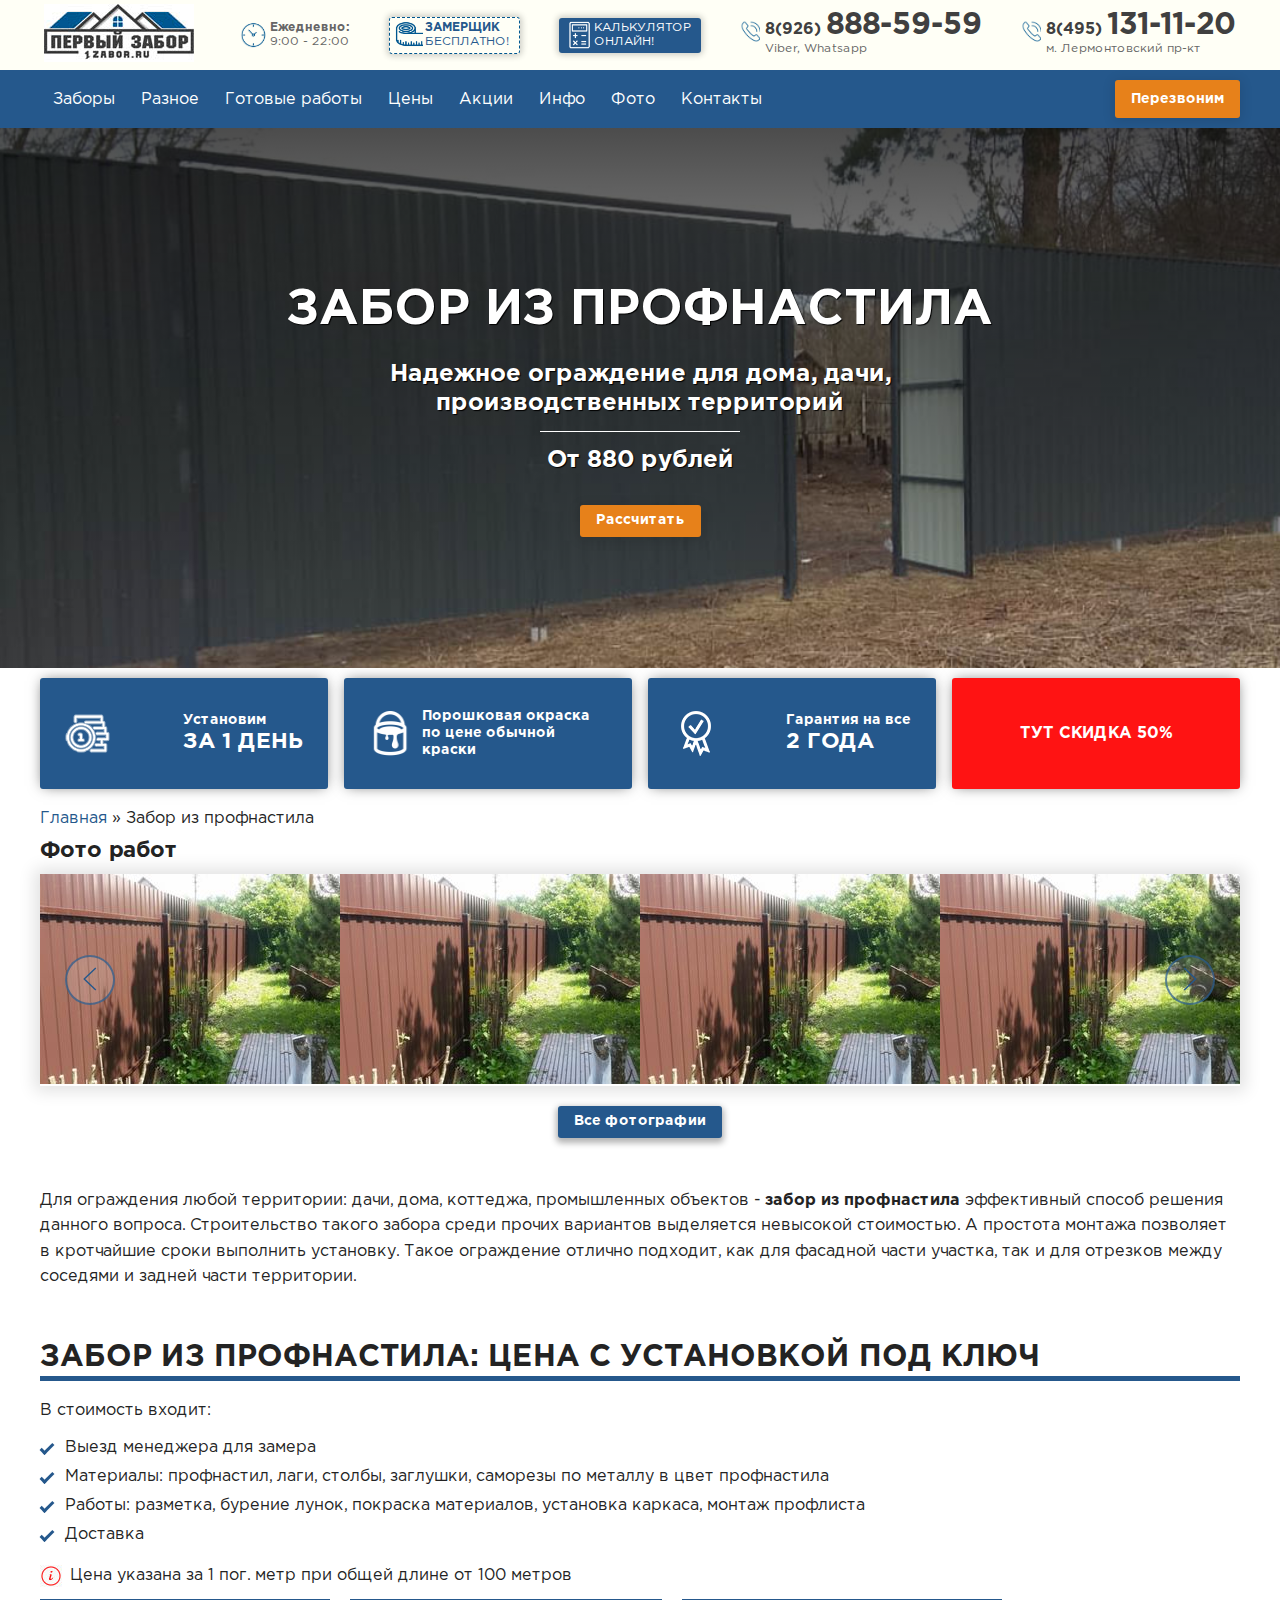
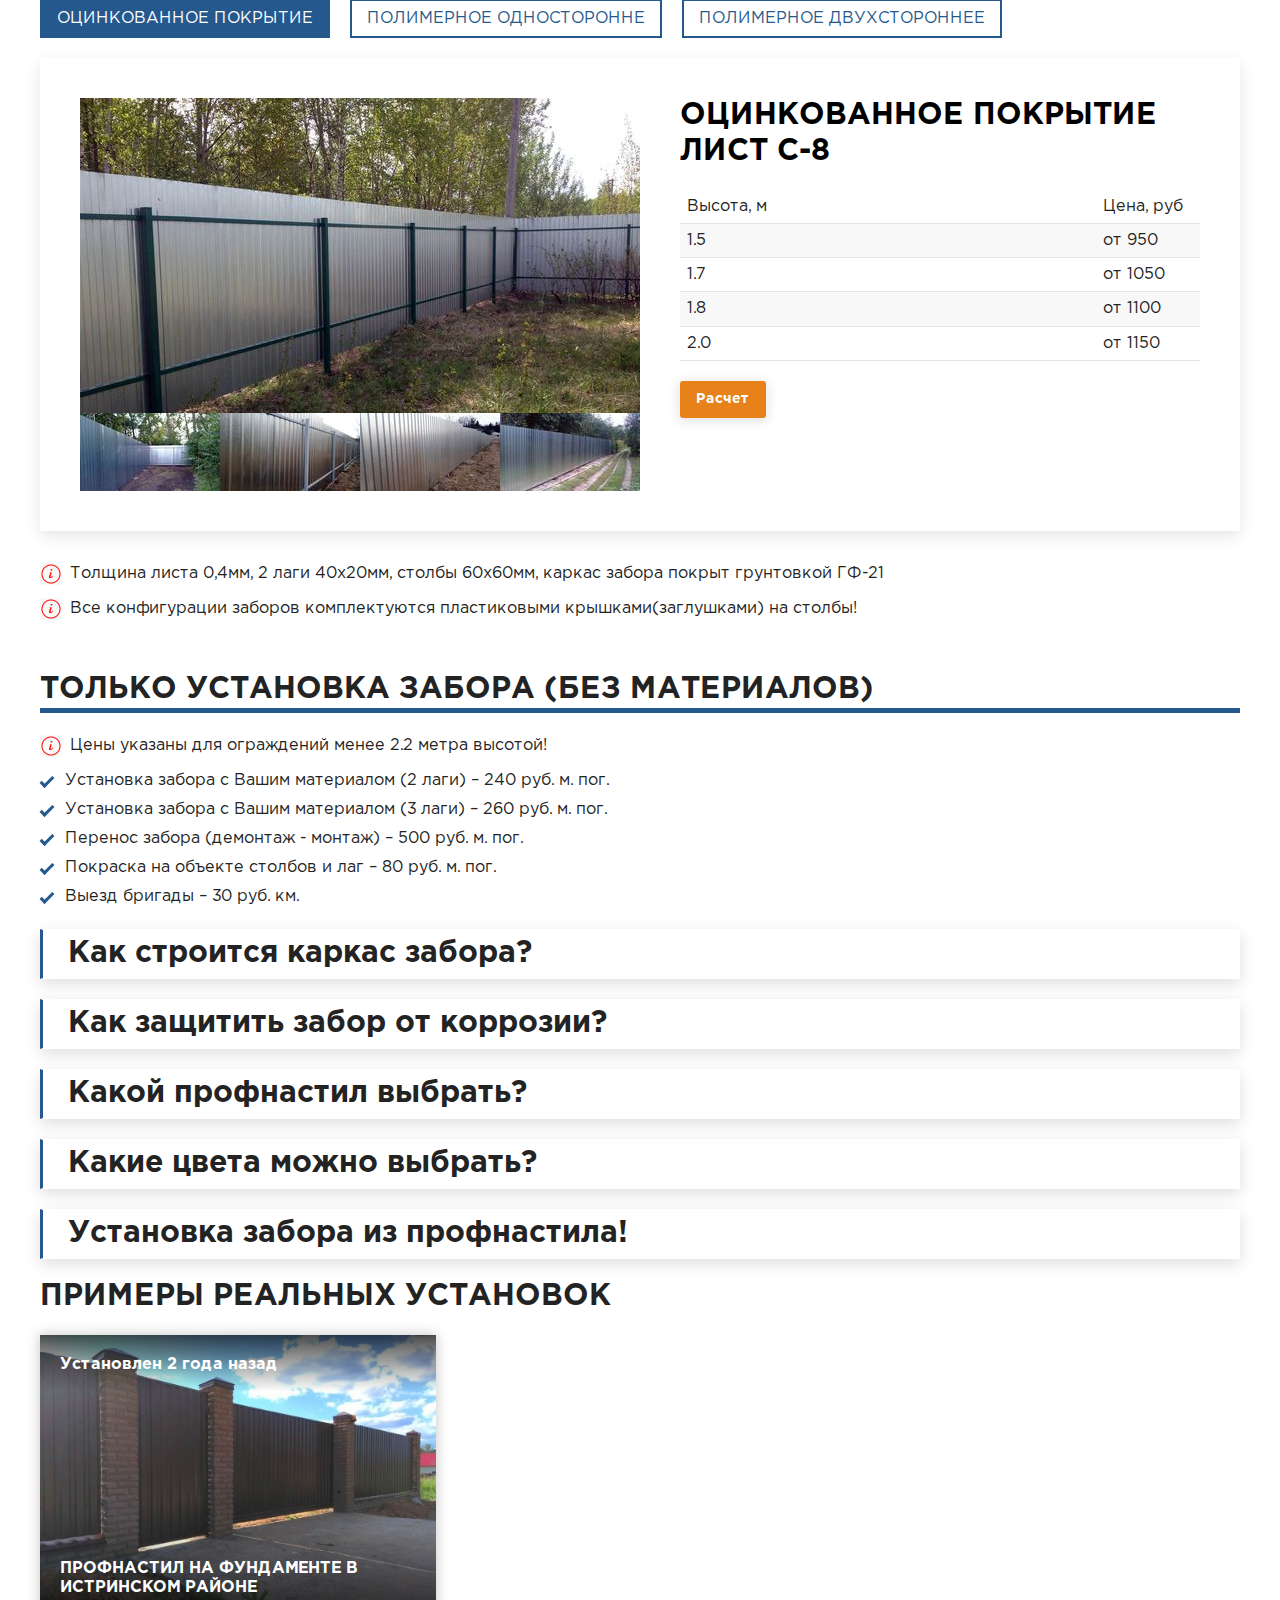
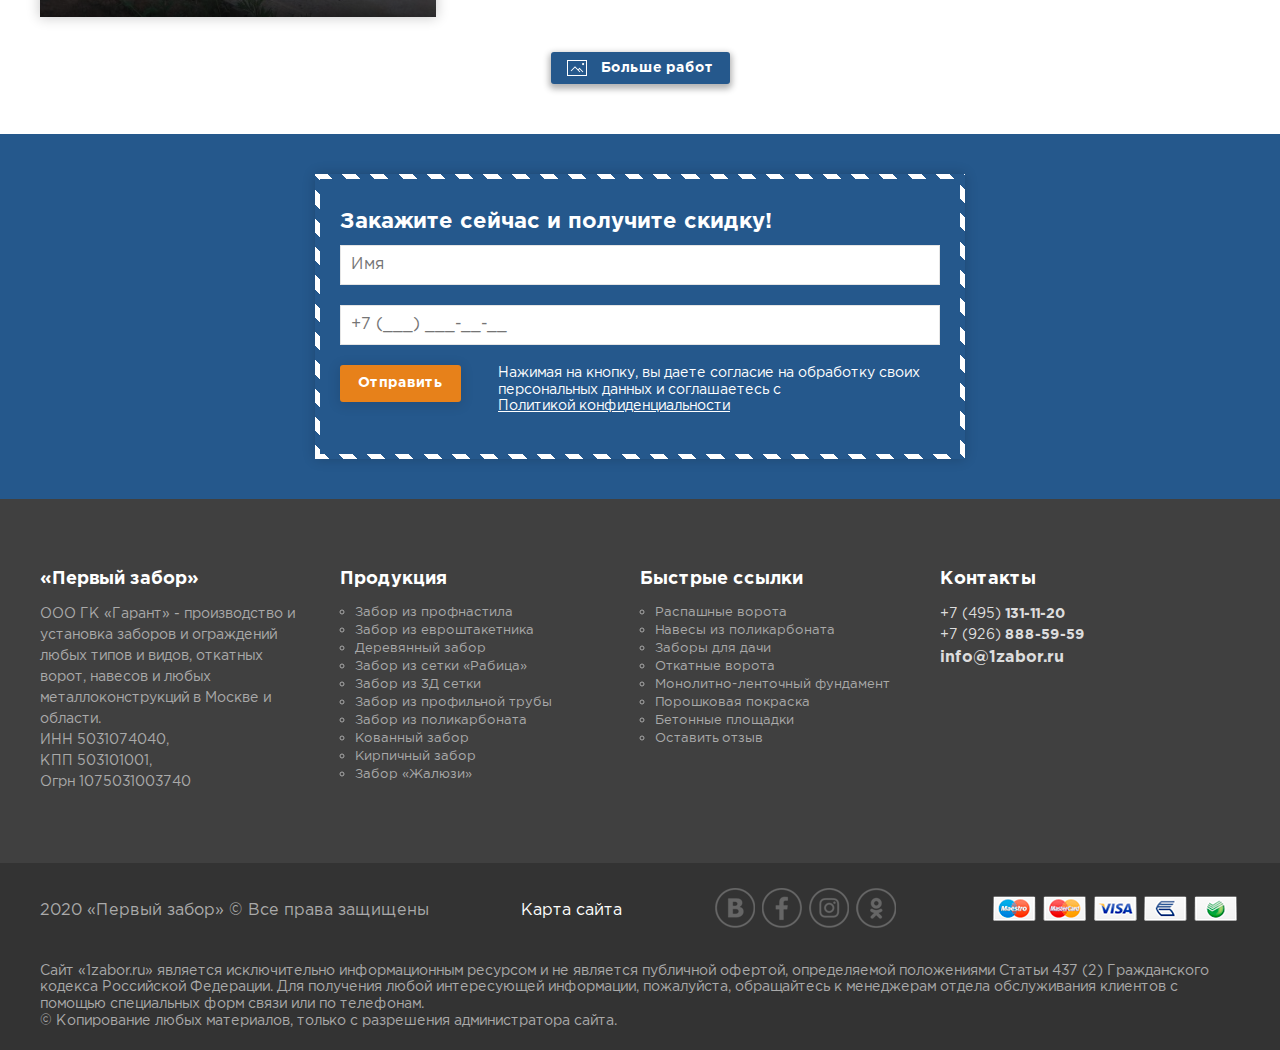
==== commit c641d629: "1zabor" ====
--- a/1zabor/index.html
+++ b/1zabor/index.html
@@ -39,7 +39,7 @@
   
           <div class="col col-expert">
             <div class="expert">
-              <a href="#" data-toggle="modal-1">
+              <a href="#modal-1" class="open_modal">
                 <span>Замерщик</span>
                 бесплатно!
               </a>
@@ -147,7 +147,7 @@
             &#9776;
           </div>
 
-          <a href="#" class="button button--big button--mm">Перезвоним</a>
+          <a href="#modal-2" class="button button--big button--mm open_modal">Перезвоним</a>
 
         </div>
         <!-- /.wrapper -->
@@ -260,8 +260,10 @@
       </div>
       <!-- /.advantages__item -->
   
-      <div class="advantages__item quiz">
-        <a class="marquiz__button marquiz__button_blicked marquiz__button_shadow bold" href="#popup:marquiz_5d306d97894604004428cc52" data-fixed-side="" data-alpha-color="rgba(255, 19, 19, 0.5)" data-color="#ff1313" data-text-color="#ffffff">Тут скидка 50%</a>
+      <div class="advantages__item advantages__item--red">
+        <a href="#modal-0" class="open_modal">
+          Тут скидка 50%
+        </a>
       </div>
   
     </div>
@@ -410,7 +412,7 @@
                 <!-- /.section-tabs__list -->
 
                 <div class="section-tabs__btn">
-                  <a href="#" class="button">Расчет</a>
+                  <a href="#modal-3" class="button open_modal">Расчет</a>
                 </div>
 
               </div>
@@ -478,7 +480,7 @@
                 <!-- /.section-tabs__list -->
 
                 <div class="section-tabs__btn">
-                  <a href="#" class="button">Расчет</a>
+                  <a href="#modal-3" class="button open_modal">Расчет</a>
                 </div>
 
               </div>
@@ -546,7 +548,7 @@
                 <!-- /.section-tabs__list -->
 
                 <div class="section-tabs__btn">
-                  <a href="#" class="button">Расчет</a>
+                  <a href="#modal-3" class="button open_modal">Расчет</a>
                 </div>
 
               </div>
@@ -1107,6 +1109,410 @@
   </footer>
   <!-- /.footer -->
 
+  <div class="modal" id="modal-0">
+
+    <div class="modal__body">
+
+      <div class="modal__content">
+
+        <a href="#header" class="modal__close">&#10006;</a>
+
+        <div class="quiz">
+
+          <div class="quiz__head">
+            <span>
+              <svg viewBox="0 0 24 24" class="quiz-icon"><path d="M17,21L14.25,18L15.41,16.84L17,18.43L20.59,14.84L21.75,16.25M12.8,21H5C3.89,21 3,20.11 3,19V5C3,3.89 3.89,3 5,3H19C20.11,3 21,3.89 21,5V12.8C20.39,12.45 19.72,12.2 19,12.08V5H5V19H12.08C12.2,19.72 12.45,20.39 12.8,21M12,17H7V15H12M14.68,13H7V11H17V12.08C16.15,12.22 15.37,12.54 14.68,13M17,9H7V7H17"></path></svg>
+              Узнайте стоимость своего забора и получите скидку на установку 50%
+            </span>
+          </div>
+
+          <div class="quiz__content">
+
+            <div class="quiz__title">Забор из какого материала Вы бы хотели?</div>
+
+            <div class="quiz__list">
+
+              <div class="quiz__item">
+                <img src="images/quiz/xv4ndu5jc2gssvrytgp8.jpg" alt="Профнастил">
+                <div class="quiz__descr">Профнастил</div>
+              </div>
+
+              <div class="quiz__item">
+                <img src="images/quiz/imelrwnku5mxtmx0eec7.jpg" alt="Евроштакетник">
+                <div class="quiz__descr">Евроштакетник</div>
+              </div>
+
+              <div class="quiz__item">
+                <img src="images/quiz/p7n2h8utkb34portvzzz.jpg" alt="Жалюзи">
+                <div class="quiz__descr">Жалюзи</div>
+              </div>
+
+              <div class="quiz__item">
+                <img src="images/quiz/jkfz7dnekohxnbqzx4bc.jpg" alt="3Д сетка">
+                <div class="quiz__descr">3Д сетка</div>
+              </div>
+
+              <div class="quiz__item">
+                <img src="images/quiz/uy8cm2fd7dw4boyuxh7u.jpg" alt="Сетка рабица">
+                <div class="quiz__descr">Сетка рабица</div>
+              </div>
+
+              <div class="quiz__item">
+                <img src="images/quiz/nlw2acaxke6k8xqupnjl.jpg" alt="Деревянный штакетник">
+                <div class="quiz__descr">Деревянный штакетник</div>
+              </div>
+
+              <div class="quiz__item">
+                <img src="images/quiz/m47efaqckr3cioopcukk.jpg" alt="Профильная трубка">
+                <div class="quiz__descr">Профильная трубка</div>
+              </div>
+
+            </div>
+
+          </div>
+
+          <div class="quiz__footer">
+            <div class="quiz__done">
+              <div class="quiz__proc">Done: <span>0%</span></div>
+              <div class="quiz__line">
+                <span style="width: 0%;"></span>
+              </div>
+            </div>
+
+            <div class="quiz__btn">
+              <a href="#" class="button-prev">&larr;</a>
+              <a href="#modal-0-1" class="button-next open_modal">Next &rarr;</a>
+            </div>
+          </div>
+
+        </div>
+
+      </div>
+      <!-- /.modal__content -->
+
+    </div>
+    <!-- /.modal__body -->
+
+  </div>
+  <!-- /.modal -->
+
+  <div class="modal" id="modal-0-1">
+
+    <div class="modal__body">
+
+      <div class="modal__content">
+
+        <a href="#header" class="modal__close">&#10006;</a>
+
+        <div class="quiz">
+
+          <div class="quiz__head">
+            <span>
+              <svg viewBox="0 0 24 24" class="quiz-icon"><path d="M17,21L14.25,18L15.41,16.84L17,18.43L20.59,14.84L21.75,16.25M12.8,21H5C3.89,21 3,20.11 3,19V5C3,3.89 3.89,3 5,3H19C20.11,3 21,3.89 21,5V12.8C20.39,12.45 19.72,12.2 19,12.08V5H5V19H12.08C12.2,19.72 12.45,20.39 12.8,21M12,17H7V15H12M14.68,13H7V11H17V12.08C16.15,12.22 15.37,12.54 14.68,13M17,9H7V7H17"></path></svg>
+              Узнайте стоимость своего забора и получите скидку на установку 50%
+            </span>
+          </div>
+
+          <div class="quiz__content">
+
+            <div class="quiz__title">Общая длина забора?</div>
+
+            <input class="quiz__input" type="text" name="meter" placeholder="Метры">
+
+          </div>
+
+          <div class="quiz__footer">
+            <div class="quiz__done">
+              <div class="quiz__proc">Done: <span>20%</span></div>
+              <div class="quiz__line">
+                <span style="width: 20%;"></span>
+              </div>
+            </div>
+
+            <div class="quiz__btn">
+              <a href="#modal-0" class="button-prev open_modal">&larr;</a>
+              <a href="#modal-0-2" class="button-next open_modal">Next &rarr;</a>
+            </div>
+          </div>
+
+        </div>
+
+      </div>
+      <!-- /.modal__content -->
+
+    </div>
+    <!-- /.modal__body -->
+
+  </div>
+  <!-- /.modal -->
+
+  <div class="modal" id="modal-0-2">
+
+    <div class="modal__body">
+
+      <div class="modal__content">
+
+        <a href="#header" class="modal__close">&#10006;</a>
+
+        <div class="quiz">
+
+          <div class="quiz__head">
+            <span>
+              <svg viewBox="0 0 24 24" class="quiz-icon"><path d="M17,21L14.25,18L15.41,16.84L17,18.43L20.59,14.84L21.75,16.25M12.8,21H5C3.89,21 3,20.11 3,19V5C3,3.89 3.89,3 5,3H19C20.11,3 21,3.89 21,5V12.8C20.39,12.45 19.72,12.2 19,12.08V5H5V19H12.08C12.2,19.72 12.45,20.39 12.8,21M12,17H7V15H12M14.68,13H7V11H17V12.08C16.15,12.22 15.37,12.54 14.68,13M17,9H7V7H17"></path></svg>
+              Узнайте стоимость своего забора и получите скидку на установку 50%
+            </span>
+          </div>
+
+          <div class="quiz__content">
+
+            <div class="quiz__title">Высота забора?</div>
+
+            <input class="quiz__input" type="text" name="meter" placeholder="Сантиметры">
+
+          </div>
+
+          <div class="quiz__footer">
+            <div class="quiz__done">
+              <div class="quiz__proc">Done: <span>40%</span></div>
+              <div class="quiz__line">
+                <span style="width: 40%;"></span>
+              </div>
+            </div>
+
+            <div class="quiz__btn">
+              <a href="#modal-0-1" class="button-prev open_modal">&larr;</a>
+              <a href="#modal-0-3" class="button-next open_modal">Next &rarr;</a>
+            </div>
+          </div>
+
+        </div>
+
+      </div>
+      <!-- /.modal__content -->
+
+    </div>
+    <!-- /.modal__body -->
+
+  </div>
+  <!-- /.modal -->
+
+  <div class="modal" id="modal-0-3">
+
+    <div class="modal__body">
+
+      <div class="modal__content">
+
+        <a href="#header" class="modal__close">&#10006;</a>
+
+        <div class="quiz">
+
+          <div class="quiz__head">
+            <span>
+              <svg viewBox="0 0 24 24" class="quiz-icon"><path d="M17,21L14.25,18L15.41,16.84L17,18.43L20.59,14.84L21.75,16.25M12.8,21H5C3.89,21 3,20.11 3,19V5C3,3.89 3.89,3 5,3H19C20.11,3 21,3.89 21,5V12.8C20.39,12.45 19.72,12.2 19,12.08V5H5V19H12.08C12.2,19.72 12.45,20.39 12.8,21M12,17H7V15H12M14.68,13H7V11H17V12.08C16.15,12.22 15.37,12.54 14.68,13M17,9H7V7H17"></path></svg>
+              Узнайте стоимость своего забора и получите скидку на установку 50%
+            </span>
+          </div>
+
+          <div class="quiz__content">
+
+            <div class="quiz__title">Будут ли ворота и калитки?</div>
+
+            <div class="quiz__wrapper-label">
+              <div class="quiz__label">
+                <label class="control control-checkbox">
+                  Калитка
+                  <input type="checkbox"/>
+                  <div class="control_indicator"></div>
+                </label>
+              </div>
+  
+              <div class="quiz__label">
+                <label class="control control-checkbox">
+                  Распашные ворота
+                  <input type="checkbox"/>
+                  <div class="control_indicator"></div>
+                </label>
+              </div>
+  
+              <div class="quiz__label">
+                <label class="control control-checkbox">
+                  Откатные ворота
+                  <input type="checkbox"/>
+                  <div class="control_indicator"></div>
+                </label>
+              </div>
+  
+              <div class="quiz__label quiz__label--p0">
+                <label class="control control-checkbox">
+                  <input type="checkbox"/>
+                  <div class="control_indicator"></div>
+                </label>
+                <input class="quiz__label-input" type="text" name="label" placeholder="Другое">
+              </div>
+            </div>
+
+          </div>
+
+          <div class="quiz__footer">
+            <div class="quiz__done">
+              <div class="quiz__proc">Done: <span>40%</span></div>
+              <div class="quiz__line">
+                <span style="width: 40%;"></span>
+              </div>
+            </div>
+
+            <div class="quiz__btn">
+              <a href="#modal-0-2" class="button-prev open_modal">&larr;</a>
+              <a href="#modal-0-4" class="button-next open_modal">Next &rarr;</a>
+            </div>
+          </div>
+
+        </div>
+
+      </div>
+      <!-- /.modal__content -->
+
+    </div>
+    <!-- /.modal__body -->
+
+  </div>
+  <!-- /.modal -->
+
+  <div class="modal" id="modal-0-4">
+
+    <div class="modal__body">
+
+      <div class="modal__content">
+
+        <a href="#header" class="modal__close">&#10006;</a>
+
+        <div class="quiz">
+
+          <div class="quiz__head">
+            <span>
+              <svg viewBox="0 0 24 24" class="quiz-icon"><path d="M17,21L14.25,18L15.41,16.84L17,18.43L20.59,14.84L21.75,16.25M12.8,21H5C3.89,21 3,20.11 3,19V5C3,3.89 3.89,3 5,3H19C20.11,3 21,3.89 21,5V12.8C20.39,12.45 19.72,12.2 19,12.08V5H5V19H12.08C12.2,19.72 12.45,20.39 12.8,21M12,17H7V15H12M14.68,13H7V11H17V12.08C16.15,12.22 15.37,12.54 14.68,13M17,9H7V7H17"></path></svg>
+              Узнайте стоимость своего забора и получите скидку на установку 50%
+            </span>
+          </div>
+
+          <div class="quiz__content">
+
+            <div class="quiz__title">Расстояние от МКАД до объекта?</div>
+
+            <input class="quiz__input" type="text" name="meter" placeholder="км">
+
+          </div>
+
+          <div class="quiz__footer">
+            <div class="quiz__done">
+              <div class="quiz__proc">Done: <span>80%</span></div>
+              <div class="quiz__line">
+                <span style="width: 80%;"></span>
+              </div>
+            </div>
+
+            <div class="quiz__btn">
+              <a href="#modal-0-3" class="button-prev open_modal">&larr;</a>
+              <a href="#modal-0-5" class="button-next open_modal">Next &rarr;</a>
+            </div>
+          </div>
+
+        </div>
+
+      </div>
+      <!-- /.modal__content -->
+
+    </div>
+    <!-- /.modal__body -->
+
+  </div>
+  <!-- /.modal -->
+
+  <div class="modal" id="modal-0-5">
+
+    <div class="modal__body">
+
+      <div class="modal__content">
+
+        <a href="#header" class="modal__close">&#10006;</a>
+
+        <div class="quiz quiz--np">
+
+          <div class="quiz__content quiz__content--center">
+
+            <div class="quiz__sale-img">
+              <img src="images/sale.jpg" alt="Sale">
+            </div>
+
+            <div class="quiz__title quiz__title--center">Поздравляем! Теперь Вы можете получить<br>скидку на установку забора до 50%</div>
+
+            <div class="quiz__subtitle">Обратите внимание! Вам, так же полагается порошковая покраска каркаса забора по цене обычной краски.</div>
+
+            <div class="quiz__sale-btn">
+              <a href="#modal-0-6" class="button button--blue button--sale open_modal">Получить скидку 50%</a>
+            </div>
+
+          </div>
+
+        </div>
+
+      </div>
+      <!-- /.modal__content -->
+
+    </div>
+    <!-- /.modal__body -->
+
+  </div>
+  <!-- /.modal -->
+
+  <div class="modal" id="modal-0-6">
+
+    <div class="modal__body">
+
+      <div class="modal__content">
+
+        <a href="#header" class="modal__close">&#10006;</a>
+
+        <div class="quiz quiz--np">
+
+          <div class="quiz__content quiz__content--center">
+
+            <div class="quiz__title quiz__title--center">Пожалуйста, заполните форму,<br>чтобы получить результаты теста
+            </div>
+
+            <div class="quiz__form">
+              <form action="#" class="form">
+
+                <input class="form__input" type="text" name="name" placeholder="Имя">
+                <input class="form__input" type="tel" name="tel">
+      
+                <div class="form__footer">
+                  <div class="form__btn">
+                    <button>Получить скидку 50%</button>
+                  </div>
+                  <div class="form__text">
+                    Нажимая на кнопку, вы даете согласие на обработку своих персональных данных и соглашаетесь с <br>
+                    <a class="form__conf" href="/politika-konfidencialnosti">Политикой конфиденциальности</a>
+                  </div>
+                </div>
+      
+              </form>
+              <!-- /.form -->
+            </div>
+
+          </div>
+
+        </div>
+
+      </div>
+      <!-- /.modal__content -->
+
+    </div>
+    <!-- /.modal__body -->
+
+  </div>
+  <!-- /.modal -->
+
   <div class="modal" id="modal-1">
 
     <div class="modal__body">
@@ -1232,14 +1638,6 @@
   <!-- /.modal -->
 
   <div class="up"></div>
-
-  <div class="marquiz__container">
-    <a class="marquiz__button marquiz__button_blicked marquiz__button_rounded marquiz__button_shadow marquiz__button_fixed marquiz__button_fixed-right" href="#popup:marquiz_5d306d97894604004428cc52" data-fixed-side="right" data-alpha-color="rgba(255, 20, 20, 0.5)" data-color="#ff1414" data-text-color="#ffffff" style="--marquiz-button-color:#ff1414; --marquiz-button-text-color:#ffffff; --marquiz-button-alpha-color:rgba(255, 20, 20, 0.5);"><span class="marquiz__text">Расчет цены</span><span><svg class="icon-quiz marquiz__icon-quiz" version="1.1" xmlns="http://www.w3.org/2000/svg" xmlns:xlink="http://www.w3.org/1999/xlink" x="0px" y="0px" viewBox="0 0 434.168 434.168" style="enable-background:new 0 0 434.168 434.168;" xml:space="preserve">
-      <g>
-        <path d="M332.318,230.196V34.967H40.93v364.235h134.038c9.616,0,17.483,7.867,17.483,17.483s-7.867,17.483-17.483,17.483H23.446c-9.616,0-17.483-7.867-17.483-17.483V17.483C5.963,7.867,13.831,0,23.446,0h326.354c9.616,0,17.483,7.867,17.483,17.483v212.713c0,9.616-7.867,17.483-17.483,17.483S332.318,239.812,332.318,230.196z M422.357,272.739c-7.285-6.411-18.357-5.828-24.768,1.457l-95.867,106.648l-48.079-46.331c-6.993-6.702-18.066-6.411-24.768,0.583s-6.411,18.066,0.583,24.768l61.191,58.86c3.205,3.205,7.576,4.954,12.238,4.954c0.291,0,0.291,0,0.583,0c4.662-0.291,9.324-2.331,12.238-5.828l107.814-120.052C430.224,290.222,429.641,279.15,422.357,272.739z M268.212,101.986H110.863c-9.616,0-17.483,7.867-17.483,17.483s7.867,17.483,17.483,17.483h157.349c9.616,0,17.483-7.867,17.483-17.483S277.828,101.986,268.212,101.986z M285.696,215.627c0-9.616-7.867-17.483-17.483-17.483H110.863c-9.616,0-17.483,7.867-17.483,17.483c0,9.616,7.867,17.483,17.483,17.483h157.349C277.828,233.11,285.696,225.243,285.696,215.627z M110.863,291.388c-9.616,0-17.483,7.867-17.483,17.483c0,9.616,7.867,17.483,17.483,17.483h46.622c9.616,0,17.483-7.867,17.483-17.483c0-9.616-7.867-17.483-17.483-17.483H110.863z"></path>
-      </g>
-    </svg></span></a>
-  </div>
   
   <script src="https://ajax.googleapis.com/ajax/libs/jquery/3.4.1/jquery.min.js"></script>
   <script src="//script.marquiz.ru/v1.js" type="application/javascript"></script>
--- a/1zabor/css/style.min.css
+++ b/1zabor/css/style.min.css
@@ -1 +1 @@
-/*! normalize.css v8.0.1 | MIT License | github.com/necolas/normalize.css */html{line-height:1.15;-webkit-text-size-adjust:100%}body{margin:0}main{display:block}h1{font-size:2em;margin:0.67em 0}hr{-webkit-box-sizing:content-box;box-sizing:content-box;height:0;overflow:visible}pre{font-family:monospace, monospace;font-size:1em}a{background-color:transparent}abbr[title]{border-bottom:none;text-decoration:underline;-webkit-text-decoration:underline dotted;text-decoration:underline dotted}b,strong{font-weight:bolder}code,kbd,samp{font-family:monospace, monospace;font-size:1em}small{font-size:80%}sub,sup{font-size:75%;line-height:0;position:relative;vertical-align:baseline}sub{bottom:-0.25em}sup{top:-0.5em}img{border-style:none}button,input,optgroup,select,textarea{font-family:inherit;font-size:100%;line-height:1.15;margin:0}button,input{overflow:visible}button,select{text-transform:none}button,[type="button"],[type="reset"],[type="submit"]{-webkit-appearance:button}button::-moz-focus-inner,[type="button"]::-moz-focus-inner,[type="reset"]::-moz-focus-inner,[type="submit"]::-moz-focus-inner{border-style:none;padding:0}button:-moz-focusring,[type="button"]:-moz-focusring,[type="reset"]:-moz-focusring,[type="submit"]:-moz-focusring{outline:1px dotted ButtonText}fieldset{padding:0.35em 0.75em 0.625em}legend{-webkit-box-sizing:border-box;box-sizing:border-box;color:inherit;display:table;max-width:100%;padding:0;white-space:normal}progress{vertical-align:baseline}textarea{overflow:auto}[type="checkbox"],[type="radio"]{-webkit-box-sizing:border-box;box-sizing:border-box;padding:0}[type="number"]::-webkit-inner-spin-button,[type="number"]::-webkit-outer-spin-button{height:auto}[type="search"]{-webkit-appearance:textfield;outline-offset:-2px}[type="search"]::-webkit-search-decoration{-webkit-appearance:none}::-webkit-file-upload-button{-webkit-appearance:button;font:inherit}details{display:block}summary{display:list-item}template{display:none}[hidden]{display:none}.slick-slider{position:relative;display:block;-webkit-box-sizing:border-box;box-sizing:border-box;-webkit-user-select:none;-moz-user-select:none;-ms-user-select:none;user-select:none;-webkit-touch-callout:none;-khtml-user-select:none;-ms-touch-action:pan-y;touch-action:pan-y;-webkit-tap-highlight-color:transparent}.slick-list{position:relative;display:block;overflow:hidden;margin:0;padding:0}.slick-list:focus{outline:none}.slick-list.dragging{cursor:pointer;cursor:hand}.slick-slider .slick-track,.slick-slider .slick-list{-webkit-transform:translate3d(0, 0, 0);-ms-transform:translate3d(0, 0, 0);transform:translate3d(0, 0, 0)}.slick-track{position:relative;top:0;left:0;display:block;margin-left:auto;margin-right:auto}.slick-track:before,.slick-track:after{display:table;content:''}.slick-track:after{clear:both}.slick-loading .slick-track{visibility:hidden}.slick-slide{display:none;float:left;height:100%;min-height:1px}[dir='rtl'] .slick-slide{float:right}.slick-slide img{display:block}.slick-slide.slick-loading img{display:none}.slick-slide.dragging img{pointer-events:none}.slick-initialized .slick-slide{display:block}.slick-loading .slick-slide{visibility:hidden}.slick-vertical .slick-slide{display:block;height:auto;border:1px solid transparent}.slick-arrow.slick-hidden{display:none}html{-webkit-box-sizing:border-box;box-sizing:border-box}*,*::before,*::after{-webkit-box-sizing:inherit;box-sizing:inherit}body{font-family:'Gotham Pro', sans-serif;line-height:1.2;color:#232323}a:active,a:focus{outline:none}a{text-decoration:none;color:#25588c}input,textarea{outline:none}input:active,textarea:active{outline:none}input:focus,textarea:focus{outline:none}button:active,button:focus{outline:none}ul{list-style:none;margin:0;padding-left:0}h1,h2,h3,h4,h5,h6,p{padding:0;margin:0}ol{margin:0}p{line-height:1.6}.button{height:32px;padding:0 16px;display:-webkit-box;display:-ms-flexbox;display:flex;-webkit-box-align:center;-ms-flex-align:center;align-items:center;border-radius:3px;-webkit-transition:all .3s ease-in-out;-o-transition:all .3s ease-in-out;transition:all .3s ease-in-out;font-size:14px;font-weight:bold;-webkit-box-shadow:0 2px 12px 2px rgba(0,0,0,0.1);box-shadow:0 2px 12px 2px rgba(0,0,0,0.1);border:0;background-color:#e7811a;color:#fff}.button--big{height:38px}.button--blue{background-color:#25588c;-webkit-box-shadow:0 3px 6px 2px rgba(0,0,0,0.3);box-shadow:0 3px 6px 2px rgba(0,0,0,0.3)}.button--icon{margin-right:14px}.button:hover{-webkit-box-shadow:0 2px 12px 4px rgba(231,129,26,0.5);box-shadow:0 2px 12px 4px rgba(231,129,26,0.5)}.button.button--blue:hover{-webkit-box-shadow:none;box-shadow:none}.breadcrumbs{margin-top:10px;display:-webkit-box;display:-ms-flexbox;display:flex}.breadcrumbs li{padding-right:5px}.up{display:none;position:fixed;bottom:30px;right:30px;width:35px;height:35px;background-color:#25588c;border-radius:50%;cursor:pointer;z-index:10;border:2px solid #ffffff;-webkit-box-shadow:0 0 12px 3px rgba(0,0,0,0.2);box-shadow:0 0 12px 3px rgba(0,0,0,0.2)}.up::after{content:'';position:absolute;top:50%;left:50%;-webkit-transform:translate(-50%, -50%);-ms-transform:translate(-50%, -50%);transform:translate(-50%, -50%);background:url("../images/icons/up-arrow.svg") center center/cover no-repeat;width:18px;height:11px}.up-show{display:block}@media (max-width: 1024px){.up-show{display:none}}.header{width:100%;font-size:12px;color:#666666;background:#fffff6}.header__top-line{display:-webkit-box;display:-ms-flexbox;display:flex;-webkit-box-pack:justify;-ms-flex-pack:justify;justify-content:space-between;-webkit-box-align:center;-ms-flex-align:center;align-items:center}.logo{width:150px}.logo img{max-width:100%;height:auto}@media (max-width: 500px){.logo{width:100px}}.time{position:relative;padding-left:37px}.time span{display:block;font-weight:bold}.time:before{content:'';position:absolute;top:0;left:5px;background:url("../images/icons/clock.png") no-repeat;background-size:cover;width:28px;height:28px}.expert{position:relative;-webkit-transition:-webkit-box-shadow .3s ease-in-out;transition:-webkit-box-shadow .3s ease-in-out;-o-transition:box-shadow .3s ease-in-out;transition:box-shadow .3s ease-in-out;transition:box-shadow .3s ease-in-out, -webkit-box-shadow .3s ease-in-out;text-transform:uppercase;padding:3px 10px 3px 35px;border-radius:3px;border:1px dashed #00578f;-webkit-box-shadow:0 0 6px 2px rgba(0,0,0,0.2);box-shadow:0 0 6px 2px rgba(0,0,0,0.2)}.expert a{color:#25588c}.expert span{display:block;font-weight:bold}.expert:before{content:'';position:absolute;top:2px;left:5px;background:url("../images/icons/zamershik.png") no-repeat;background-size:cover;width:28px;height:28px}.expert:hover{-webkit-box-shadow:none;box-shadow:none}.calc{position:relative;-webkit-transition:-webkit-box-shadow .3s ease-in-out;transition:-webkit-box-shadow .3s ease-in-out;-o-transition:box-shadow .3s ease-in-out;transition:box-shadow .3s ease-in-out;transition:box-shadow .3s ease-in-out, -webkit-box-shadow .3s ease-in-out;text-transform:uppercase;padding:3px 10px 3px 35px;background-color:#25588c;border-radius:3px;-webkit-box-shadow:0 0 6px 2px rgba(0,0,0,0.2);box-shadow:0 0 6px 2px rgba(0,0,0,0.2)}.calc a{color:#ffffff}.calc span{display:block}.calc:before{content:'';position:absolute;top:3px;left:5px;background:url("../images/icons/calc.png") no-repeat;background-size:cover;width:28px;height:28px}.calc:hover{-webkit-box-shadow:none;box-shadow:none}@media (max-width: 1200px){.col-time{display:none}}@media (max-width: 1200px){.col-expert{display:none}}@media (max-width: 1200px){.col-calc{display:none}}@media (max-width: 960px){.col-phone-1{display:none}}.phone{position:relative;padding-left:25px}.phone a{display:block;font-size:16px;color:#404040;line-height:1.2;display:block;font-weight:bold;line-height:24px}.phone a span{font-size:30px;line-height:24px}@media (max-width: 500px){.phone a span{font-size:20px}}.phone a:hover{color:#39f}@media (max-width: 500px){.phone a{font-size:14px;line-height:20px}}.phone:before{content:'';position:absolute;width:20px;height:20px;top:50%;left:0;-webkit-transform:translateY(-67%);-ms-transform:translateY(-67%);transform:translateY(-67%);background:url("../images/icons/phone_one.png") no-repeat;background-size:cover}@media (max-width: 500px){.phone:before{display:none}}@media (max-width: 500px){.phone{padding-left:0}}.top-menu{background-color:#25588c}.top-menu__wrapper{display:-webkit-box;display:-ms-flexbox;display:flex;-webkit-box-pack:justify;-ms-flex-pack:justify;justify-content:space-between;-webkit-box-align:center;-ms-flex-align:center;align-items:center}.top-menu--fixed{position:fixed;width:100%;top:0;left:0;right:0;z-index:1000}@media (max-width: 960px){.top-menu nav{display:none}}.top-menu__list{height:58px;display:-webkit-box;display:-ms-flexbox;display:flex;-webkit-box-align:center;-ms-flex-align:center;align-items:center}.top-menu__item{font-size:16px;-webkit-transition:border .3s;-o-transition:border .3s;transition:border .3s;color:#fff;padding:0 13px;position:relative;text-decoration:none;-webkit-transition-duration:0.3s;-o-transition-duration:0.3s;transition-duration:0.3s}.top-menu__item:hover{cursor:pointer}.top-menu__link{height:58px;display:-webkit-box;display:-ms-flexbox;display:flex;-webkit-box-align:center;-ms-flex-align:center;align-items:center;color:#ffffff}.top-menu__link:hover{-webkit-transition:border .3s;-o-transition:border .3s;transition:border .3s}.top-menu__list>.top-menu__item .top-menu__dropdown{z-index:100;border-top:2px solid #71a4d9;background:#ffffff;visibility:hidden;opacity:0;width:300px;position:absolute;border-bottom:5px solid #73a5d8;-webkit-transition:all 0.3s ease;-o-transition:all 0.3s ease;transition:all 0.3s ease;left:0;display:none;background-color:rgba(255,255,255,0.95);-webkit-box-shadow:0 5px 12px rgba(0,0,0,0.15);box-shadow:0 5px 12px rgba(0,0,0,0.15)}.top-menu__list>.top-menu__item .top-menu__dropdown li{background:#fff;color:#666}.top-menu__list>.top-menu__item .top-menu__dropdown li a{color:#404040;padding:12px 20px;display:block;border-bottom:1px solid rgba(0,0,0,0.05);font-size:16px;-webkit-transition:background-color .3s;-o-transition:background-color .3s;transition:background-color .3s}.top-menu__list>.top-menu__item .top-menu__dropdown li a:hover{background-color:#efefef}.top-menu__list>.top-menu__item:hover>ul{visibility:visible;opacity:1;display:block}.top-menu__list>.top-menu__item ul:hover{visibility:visible;opacity:1;display:block}.top-menu__list>.top-menu__item ul li{width:100%}@media (max-width: 960px){.button--mm{margin:10px 0}}.burger{display:none;font-size:25px;cursor:pointer;color:#ffffff;-webkit-user-select:none;-moz-user-select:none;-ms-user-select:none;user-select:none;-webkit-tap-highlight-color:rgba(255,255,255,0) !important;-webkit-focus-ring-color:rgba(255,255,255,0) !important;outline:none !important}.burger:hover{color:rgba(255,255,255,0.7)}@media (max-width: 960px){.burger{display:block}}.mob-nav{position:fixed;top:0;left:0;bottom:0;z-index:1000}.mob-nav__ul{position:absolute;top:0;bottom:0;left:0;width:265px;padding:20px;background:#222;overflow-y:auto;-webkit-transform:translateX(-100%);-ms-transform:translateX(-100%);transform:translateX(-100%);-webkit-transition:-webkit-transform .3s ease-out;transition:-webkit-transform .3s ease-out;-o-transition:transform .3s ease-out;transition:transform .3s ease-out;transition:transform .3s ease-out, -webkit-transform .3s ease-out}.mob-nav__li a{color:#aaa;padding:0 2px;-webkit-transition:color .3s ease-out;-o-transition:color .3s ease-out;transition:color .3s ease-out;font-size:14px;line-height:1.6;-webkit-transition:color .3s;-o-transition:color .3s;transition:color .3s}.mob-nav__li a:hover{color:#ffffff}.mob-nav__dropdown{padding:5px 0 5px 15px}.mob-nav__dropdown li{list-style:circle;color:#aaa}.active{-webkit-transform:translateX(0%) !important;-ms-transform:translateX(0%) !important;transform:translateX(0%) !important}.promo{height:540px;background:url("../images/main/zabor-iz-profnastila.jpg") no-repeat;background-size:cover;background-position-x:center}.promo__wrapper{width:100%;height:100%;display:-webkit-box;display:-ms-flexbox;display:flex;-webkit-box-orient:vertical;-webkit-box-direction:normal;-ms-flex-direction:column;flex-direction:column;-webkit-box-pack:center;-ms-flex-pack:center;justify-content:center;-webkit-box-align:center;-ms-flex-align:center;align-items:center;background:-webkit-gradient(linear, left top, left bottom, color-stop(0, rgba(0,0,0,0.7)), to(transparent));background:-o-linear-gradient(top, rgba(0,0,0,0.7) 0, transparent);background:linear-gradient(180deg, rgba(0,0,0,0.7) 0, transparent)}.promo__title{padding:0 10px;margin:20px 0;color:#ffffff;text-transform:uppercase;font-size:50px;text-align:center;text-shadow:1px 1px 1px #000000;font-weight:bold;padding-top:0}@media (max-width: 960px){.promo__title{font-size:26px}}.promo__subtitle{position:relative;margin-bottom:28px;text-align:center;max-width:700px;padding:0 10px;color:#ffffff;font-weight:bold;font-size:24px;text-shadow:1px 1px 1px #000000;line-height:1.2}.promo__subtitle:after{content:'';position:absolute;bottom:-14px;left:50%;-webkit-transform:translateX(-50%);-ms-transform:translateX(-50%);transform:translateX(-50%);width:200px;height:1px;background-color:#ffffff}@media (max-width: 800px){.promo__subtitle{font-size:18px}}.promo__price{margin-bottom:30px;text-align:center;max-width:700px;color:#ffffff;font-weight:bold;font-size:24px;text-shadow:1px 1px 1px #000000;line-height:1.2}@media (max-width: 800px){.promo__price{font-size:18px}}.advantages{padding:10px 0;display:-webkit-box;display:-ms-flexbox;display:flex;-webkit-box-pack:justify;-ms-flex-pack:justify;justify-content:space-between;-ms-flex-wrap:wrap;flex-wrap:wrap}.advantages__item{width:288px;padding:30px 25px;display:-webkit-box;display:-ms-flexbox;display:flex;-webkit-box-align:center;-ms-flex-align:center;align-items:center;-webkit-box-pack:justify;-ms-flex-pack:justify;justify-content:space-between;background-color:#25588c;border-radius:3px;-webkit-box-shadow:0 0 13px -3px #666;box-shadow:0 0 13px -3px #666}@media (max-width: 960px){.advantages__item{width:49%;margin-top:10px;-webkit-box-pack:center;-ms-flex-pack:center;justify-content:center}}@media (max-width: 640px){.advantages__item{width:100%;-webkit-box-pack:start;-ms-flex-pack:start;justify-content:flex-start}}@media (max-width: 510px){.advantages__item{padding:10px 15px}}.advantages__img{width:45px;height:45px;display:-webkit-box;display:-ms-flexbox;display:flex;-webkit-box-pack:center;-ms-flex-pack:center;justify-content:center}.advantages__img img{max-width:100%}.advantages__text{padding-left:10px;color:#ffffff;font-size:14px;font-weight:bold}.advantages__text span{text-transform:uppercase;display:block;font-size:22px}@media (max-width: 640px){.advantages__text{padding-left:50px}}@media (max-width: 510px){.advantages__text{padding-left:20px}}.advantages__item.quiz{padding:0}@media (max-width: 1250px){.advantages__item.quiz{margin-top:10px}}.advantages__item.quiz a{width:100%;height:100%;font-size:20px;font-weight:bold;line-height:65px;text-transform:uppercase;display:-webkit-box;display:-ms-flexbox;display:flex;-webkit-box-align:center;-ms-flex-align:center;align-items:center;-webkit-box-pack:center;-ms-flex-pack:center;justify-content:center}@media (max-width: 510px){.advantages__item.quiz a{line-height:25px}}.gallery__title{padding:10px 0;font-size:22px;font-weight:bold;color:#232323;line-height:1.2}.gallery-slider{width:100%;position:relative;-webkit-box-shadow:0 0 16px 5px rgba(0,0,0,0.12);box-shadow:0 0 16px 5px rgba(0,0,0,0.12)}.gallery-slider__prev{cursor:pointer;background-color:rgba(255,255,255,0.15);border:2px solid rgba(37,88,140,0.7);border-radius:60px;width:50px;height:50px;padding:10px;color:#73a5d8;display:-webkit-box;display:-ms-flexbox;display:flex;-webkit-box-pack:center;-ms-flex-pack:center;justify-content:center;position:absolute;top:50%;-webkit-transform:translateY(-50%);-ms-transform:translateY(-50%);transform:translateY(-50%);left:25px;z-index:10}.gallery-slider__next{cursor:pointer;background-color:rgba(255,255,255,0.15);border:2px solid rgba(37,88,140,0.7);border-radius:60px;width:50px;height:50px;padding:10px;color:#73a5d8;display:-webkit-box;display:-ms-flexbox;display:flex;-webkit-box-pack:center;-ms-flex-pack:center;justify-content:center;position:absolute;top:50%;-webkit-transform:translateY(-50%);-ms-transform:translateY(-50%);transform:translateY(-50%);right:25px;z-index:10}.gallery-slider__icon{fill:#25588c}.gallery-slider__item{margin-bottom:-4px;height:100%;width:100%;position:relative}.gallery-slider__item a{height:100%}.gallery-slider__item a img{height:100%;width:100%}.gallery-slider__item::after{pointer-events:none;content:'';position:absolute;top:0;left:0;width:100%;height:100%;background-color:rgba(255,255,255,0)}.gallery-slider__item:hover::after{-webkit-transition:all .3s ease-out;-o-transition:all .3s ease-out;transition:all .3s ease-out;background-color:rgba(255,255,255,0.4)}.gallery__btn{padding:20px 0;display:-webkit-box;display:-ms-flexbox;display:flex;-webkit-box-pack:center;-ms-flex-pack:center;justify-content:center;-webkit-box-align:center;-ms-flex-align:center;align-items:center}.content{padding-top:30px;padding-bottom:30px}.section__title{margin:50px 0 20px 0;font-size:30px;font-weight:bold;text-transform:uppercase;border-bottom:5px solid #25588c}.section__title--nbb{border-bottom:none;margin-top:20px}@media (max-width: 960px){.section__title{font-size:22px}}.section-info{margin-bottom:10px;display:-webkit-box;display:-ms-flexbox;display:flex;-webkit-box-align:center;-ms-flex-align:center;align-items:center}.section-info span{margin-right:8px;display:-webkit-box;display:-ms-flexbox;display:flex;-webkit-box-align:center;-ms-flex-align:center;align-items:center}.section-list{margin-bottom:16px}.section-list__text{margin-bottom:16px}.section-list__item{position:relative;font-size:16px;padding-left:25px;margin-bottom:5px;line-height:1.5}.section-list__item::before{position:absolute;content:"";display:block;width:14px;height:7px;border-radius:0;background-color:transparent;border-bottom:3px solid #25588c;border-left:3px solid #25588c;-webkit-transform:rotate(-45deg);-ms-transform:rotate(-45deg);transform:rotate(-45deg);top:8px;left:0}.section-tabs__content{display:none}.section-tabs__content.active{display:block}.section-tabs{margin:0 0 30px}.section-tabs__caption{display:-webkit-box;display:-ms-flexbox;display:flex;-ms-flex-wrap:wrap;flex-wrap:wrap;list-style:none}@media (max-width: 570px){.section-tabs__caption{-webkit-box-orient:vertical;-webkit-box-direction:normal;-ms-flex-direction:column;flex-direction:column}}.section-tabs__caption li{color:#ffffff;text-align:center;font-size:16px;color:#25588c;border:2px solid #25588c;text-align:center;padding:8px 15px;text-transform:uppercase;margin-right:20px}@media (max-width: 1060px){.section-tabs__caption li{font-size:14px;padding:5px 10px;margin-right:10px;margin-top:10px}}@media (max-width: 570px){.section-tabs__caption li{margin-right:0}}.section-tabs__caption li:not(.active){cursor:pointer}.section-tabs__caption .active{background:#25588c;color:#ffffff;border-color:#25588c}.section-tabs__content{display:none;background:#ffffff;padding:20px 0 0 0}.section-tabs__content.active{display:block}.section-tabs__wrapper{margin-bottom:20px;background:#ffffff;color:#666;-webkit-box-shadow:0 5px 15px rgba(0,0,0,0.1);box-shadow:0 5px 15px rgba(0,0,0,0.1);padding:40px;-webkit-transition:-webkit-box-shadow .1s ease-in-out;transition:-webkit-box-shadow .1s ease-in-out;-o-transition:box-shadow .1s ease-in-out;transition:box-shadow .1s ease-in-out;transition:box-shadow .1s ease-in-out, -webkit-box-shadow .1s ease-in-out;display:-webkit-box;display:-ms-flexbox;display:flex;-webkit-box-pack:justify;-ms-flex-pack:justify;justify-content:space-between}.section-tabs__wrapper:hover{-webkit-box-shadow:0 14px 25px rgba(0,0,0,0.16);box-shadow:0 14px 25px rgba(0,0,0,0.16)}@media (max-width: 1060px){.section-tabs__wrapper{padding:20px}}@media (max-width: 960px){.section-tabs__wrapper{-webkit-box-orient:vertical;-webkit-box-direction:normal;-ms-flex-direction:column;flex-direction:column}}.section-tabs__photo{width:600px}.section-tabs__photo-big{width:560px}@media (max-width: 960px){.section-tabs__photo-big{width:100%}}.section-tabs__photo-big a{display:-webkit-box;display:-ms-flexbox;display:flex}.section-tabs__photo-big a img{width:100%}.section-tabs__photo-min{display:-webkit-box;display:-ms-flexbox;display:flex;width:100%}.section-tabs__photo-min a{display:-webkit-box;display:-ms-flexbox;display:flex}.section-tabs__photo-min a img{width:140px}@media (max-width: 960px){.section-tabs__photo-min a{width:100%}.section-tabs__photo-min a img{width:100%}}@media (max-width: 960px){.section-tabs__photo{width:100%}}.section-tabs__text{padding-left:40px}@media (max-width: 960px){.section-tabs__text{padding-left:0;padding-top:30px}}.section-tabs__title{margin-bottom:20px;font-weight:bold;font-size:30px;color:#000000}@media (max-width: 1060px){.section-tabs__title{font-size:18px}}.section-tabs__item{color:#232323;display:-webkit-box;display:-ms-flexbox;display:flex;-webkit-box-pack:justify;-ms-flex-pack:justify;justify-content:space-between;padding:7px;border-bottom:1px solid #E5E5E5}.section-tabs__item:nth-child(2n){background-color:#F8F8F8}.section-tabs__price{width:90px}.section-tabs__list{margin-bottom:20px}.section-tabs__btn{display:inline-block}.section-tabs__btn .button{height:37px}@media (max-width: 500px){.section-tabs__btn .button{display:-webkit-box;display:-ms-flexbox;display:flex;-webkit-box-pack:center;-ms-flex-pack:center;justify-content:center}}@media (max-width: 500px){.section-tabs__btn{width:100%;display:block}}.accordion{width:100%}.accordion .accordion__item{margin-top:20px;margin-bottom:1px;position:relative}.accordion .accordion__title{font-weight:bold;font-size:30px;cursor:pointer;line-height:1.6;padding-left:25px;-webkit-box-shadow:0 5px 15px rgba(0,0,0,0.13);box-shadow:0 5px 15px rgba(0,0,0,0.13);background:#fff;border:1px solid transparent;border-left:3px solid #25588c;-webkit-transition:all .2s linear 0;-o-transition:all .2s linear 0;transition:all .2s linear 0;-webkit-user-select:none;-moz-user-select:none;-ms-user-select:none;user-select:none}@media (max-width: 660px){.accordion .accordion__title{font-size:20px}}.accordion .accordion__title:hover{border:1px solid #25588c;border-left:3px solid #25588c}.accordion__item.active__item .accordion__title{background:#25588c;color:#ffffff}.accordion .accordion__content{display:none;margin:40px 0;background:#ffffff}.accordion-card{width:48.4%;background:#ffffff;color:#666666;-webkit-box-shadow:0 5px 15px rgba(0,0,0,0.18);box-shadow:0 5px 15px rgba(0,0,0,0.18);-webkit-transition:-webkit-box-shadow .1s ease-in-out;transition:-webkit-box-shadow .1s ease-in-out;-o-transition:box-shadow .1s ease-in-out;transition:box-shadow .1s ease-in-out;transition:box-shadow .1s ease-in-out, -webkit-box-shadow .1s ease-in-out}.accordion-card:hover{-webkit-box-shadow:0 10px 25px rgba(0,0,0,0.28);box-shadow:0 10px 25px rgba(0,0,0,0.28)}@media (max-width: 710px){.accordion-card{width:100%;margin-bottom:20px}.accordion-card:last-child{margin-bottom:0}}.accordion-card__wrapper{margin-top:16px;display:-webkit-box;display:-ms-flexbox;display:flex;-webkit-box-pack:justify;-ms-flex-pack:justify;justify-content:space-between}@media (max-width: 710px){.accordion-card__wrapper{-webkit-box-orient:vertical;-webkit-box-direction:normal;-ms-flex-direction:column;flex-direction:column;-webkit-box-align:center;-ms-flex-align:center;align-items:center}}.accordion-card__img{overflow:hidden;width:100%}.accordion-card__img img{width:100%}.accordion-card__body{padding:40px}.accordion-card__title{margin:20px 0;text-transform:uppercase;font-size:26px;color:#232323;line-height:1.2}@media (max-width: 960px){.accordion-card__title{font-size:18px}}.accordion-card__descr{font-size:14px}.accordion-card-min{width:31.3%;height:-webkit-fit-content;height:-moz-fit-content;height:fit-content;background:#ffffff;color:#666666;-webkit-box-shadow:0 5px 15px rgba(0,0,0,0.1);box-shadow:0 5px 15px rgba(0,0,0,0.1);-webkit-transition:-webkit-box-shadow .1s ease-in-out;transition:-webkit-box-shadow .1s ease-in-out;-o-transition:box-shadow .1s ease-in-out;transition:box-shadow .1s ease-in-out;transition:box-shadow .1s ease-in-out, -webkit-box-shadow .1s ease-in-out}.accordion-card-min:hover{-webkit-box-shadow:0 10px 25px rgba(0,0,0,0.28);box-shadow:0 10px 25px rgba(0,0,0,0.28)}@media (max-width: 710px){.accordion-card-min{width:100%;margin-bottom:20px}}.accordion-card-min__img{overflow:hidden;width:100%}.accordion-card-min__img img{width:100%}.accordion-card-min__body{padding:40px}.accordion-card-min__title{margin:10px 0;font-size:22px;color:#232323}@media (max-width: 550px){.accordion-card-min__title{font-size:16px}}.accordion-card-min__descr{font-size:14px}.accordion-card-min__descr span{font-weight:bold}.accordion-card-min__price{color:#e7811a;text-align:center;font-size:20px;padding:20px 5px;background:#f8f8f8;font-weight:bold}.accordion-list{margin-top:20px}.accordion-list__li{position:relative;font-size:16px;padding-left:25px;margin-bottom:5px;line-height:1.5}.accordion-list__li::before{position:absolute;content:"";display:block;width:13px;height:7px;border-radius:0;background-color:transparent;border-bottom:3px solid #25588c;border-left:3px solid #25588c;-webkit-transform:rotate(-45deg);-ms-transform:rotate(-45deg);transform:rotate(-45deg);top:6px;left:0}.accordion-list__li span{font-weight:bold}.accordion-color__wrapper{margin-top:16px;display:-webkit-box;display:-ms-flexbox;display:flex;-webkit-box-pack:justify;-ms-flex-pack:justify;justify-content:space-between}@media (max-width: 1200px){.accordion-color__wrapper{-webkit-box-orient:vertical;-webkit-box-direction:normal;-ms-flex-direction:column;flex-direction:column}}.accordion-color__list{width:33.3%}@media (max-width: 1200px){.accordion-color__list{width:100%}}.accordion-color__prod{padding-left:40px;display:-webkit-box;display:-ms-flexbox;display:flex;-webkit-box-pack:justify;-ms-flex-pack:justify;justify-content:space-between}@media (max-width: 1200px){.accordion-color__prod{padding-left:0;padding-top:40px}}@media (max-width: 730px){.accordion-color__prod{-ms-flex-wrap:wrap;flex-wrap:wrap}}.accordion-color__li{position:relative;font-size:16px;padding-left:25px;margin-bottom:5px;line-height:1.5}.accordion-color__li::before{position:absolute;content:"";display:block;width:13px;height:7px;border-radius:0;background-color:transparent;border-bottom:3px solid #25588c;border-left:3px solid #25588c;-webkit-transform:rotate(-45deg);-ms-transform:rotate(-45deg);transform:rotate(-45deg);top:6px;left:0}.accordion-color__item{width:25%;margin:0 7px;background:#ffffff;color:#666666;-webkit-box-shadow:0 5px 15px rgba(0,0,0,0.1);box-shadow:0 5px 15px rgba(0,0,0,0.1);-webkit-transition:-webkit-box-shadow .1s ease-in-out;transition:-webkit-box-shadow .1s ease-in-out;-o-transition:box-shadow .1s ease-in-out;transition:box-shadow .1s ease-in-out;transition:box-shadow .1s ease-in-out, -webkit-box-shadow .1s ease-in-out}.accordion-color__item:hover{-webkit-box-shadow:0 10px 25px rgba(0,0,0,0.28);box-shadow:0 10px 25px rgba(0,0,0,0.28)}@media (max-width: 730px){.accordion-color__item{width:45%;margin-top:20px}}@media (max-width: 400px){.accordion-color__item{width:42%}}.accordion-color__img{overflow:hidden;width:100%}.accordion-color__img img{max-width:100%}.accordion-color__text{padding:20px}.accordion-color__info{margin-top:36px}.accordion-installation__wrapper{display:-webkit-box;display:-ms-flexbox;display:flex;-webkit-box-pack:justify;-ms-flex-pack:justify;justify-content:space-between}@media (max-width: 1150px){.accordion-installation__wrapper{-webkit-box-orient:vertical;-webkit-box-direction:normal;-ms-flex-direction:column;flex-direction:column}}.accordion-installation__card{width:48%;background:#ffffff;color:#666666;-webkit-box-shadow:0 5px 15px rgba(0,0,0,0.1);box-shadow:0 5px 15px rgba(0,0,0,0.1);-webkit-transition:-webkit-box-shadow .1s ease-in-out;transition:-webkit-box-shadow .1s ease-in-out;-o-transition:box-shadow .1s ease-in-out;transition:box-shadow .1s ease-in-out;transition:box-shadow .1s ease-in-out, -webkit-box-shadow .1s ease-in-out}.accordion-installation__card:hover{-webkit-box-shadow:0 10px 25px rgba(0,0,0,0.28);box-shadow:0 10px 25px rgba(0,0,0,0.28)}@media (max-width: 1150px){.accordion-installation__card{width:70%;margin:0 auto;margin-bottom:40px}}@media (max-width: 910px){.accordion-installation__card{width:100%}}.accordion-installation__img{width:100%}.accordion-installation__img img{width:100%}.accordion-installation__title{padding:40px;text-align:center}@media (max-width: 910px){.accordion-installation__title{padding:20px}}.accordion-installation__text{width:49%}@media (max-width: 1150px){.accordion-installation__text{width:100%}}.accordion-installation__li{line-height:1.6}.section-examples__wrapper{width:100%;display:-webkit-box;display:-ms-flexbox;display:flex;padding-bottom:15px}.section-examples__item{width:33%;position:relative;display:block;-webkit-transition:all 0.3s cubic-bezier(0.165, 0.84, 0.44, 1);-o-transition:all 0.3s cubic-bezier(0.165, 0.84, 0.44, 1);transition:all 0.3s cubic-bezier(0.165, 0.84, 0.44, 1);-webkit-box-shadow:0 0 12px 1px rgba(0,0,0,0.2);box-shadow:0 0 12px 1px rgba(0,0,0,0.2)}.section-examples__item::before{background:-webkit-gradient(linear, left bottom, left top, from(rgba(0,0,0,0.7)), color-stop(30%, transparent), color-stop(80%, transparent), to(rgba(0,0,0,0.7)));background:-o-linear-gradient(bottom, rgba(0,0,0,0.7), transparent 30%, transparent 80%, rgba(0,0,0,0.7));background:linear-gradient(0deg, rgba(0,0,0,0.7), transparent 30%, transparent 80%, rgba(0,0,0,0.7));position:absolute;top:0;left:0;right:0;bottom:0px;content:""}.section-examples__item:hover{-webkit-transform:scale(1.03);-ms-transform:scale(1.03);transform:scale(1.03)}@media (max-width: 810px){.section-examples__item{width:100%}}.section-examples__img{width:100%;height:100%}.section-examples__img img{height:100%;width:100%}.section-examples__date{position:absolute;top:20px;left:20px;color:#ffffff;font-weight:bold}.section-examples__title{position:absolute;bottom:20px;left:20px;color:#ffffff;text-transform:uppercase;font-weight:bold}.section-examples__btn{padding:20px 0;display:-webkit-box;display:-ms-flexbox;display:flex;-webkit-box-align:center;-ms-flex-align:center;align-items:center;-webkit-box-pack:center;-ms-flex-pack:center;justify-content:center}.discount{padding:40px 0;background-color:#25588c}.discount__form{margin:auto;max-width:650px;background-color:#25588c}.form{display:-webkit-box;display:-ms-flexbox;display:flex;-webkit-box-orient:vertical;-webkit-box-direction:normal;-ms-flex-direction:column;flex-direction:column;-webkit-box-shadow:0 0 12px 0 rgba(0,0,0,0.2);box-shadow:0 0 12px 0 rgba(0,0,0,0.2);border:5px solid transparent;-o-border-image:5 -o-repeating-linear-gradient(45deg, #fff, #fff 5px, transparent 0, transparent 0, #fff 0, #fff 10px, transparent 0, transparent 20px);border-image:5 repeating-linear-gradient(45deg, #fff, #fff 5px, transparent 0, transparent 0, #fff 0, #fff 10px, transparent 0, transparent 20px);padding:20px}.form__title{line-height:1.2;margin:10px 0;font-size:22px;color:#ffffff;font-weight:bold}.form__title--center{text-align:center}.form__descr{margin-top:16px;margin-bottom:16px}.form__input{margin-bottom:20px;background:#ffffff;height:40px;vertical-align:middle;display:inline-block;max-width:100%;padding:0 10px;color:#666;border:1px solid #e5e5e5;-webkit-transition:.2s ease-in-out;-o-transition:.2s ease-in-out;transition:.2s ease-in-out;-webkit-transition-property:color,background-color,border;-o-transition-property:color,background-color,border;transition-property:color,background-color,border}.form__footer{margin-bottom:20px;display:-webkit-box;display:-ms-flexbox;display:flex}@media (max-width: 650px){.form__footer{-webkit-box-orient:vertical;-webkit-box-direction:normal;-ms-flex-direction:column;flex-direction:column}}.form__btn{padding-right:37px}.form__btn button{cursor:pointer;border:none;padding:10px 18px;background-color:#e7811a;border-radius:3px;-webkit-transition:all .3s ease-in-out;-o-transition:all .3s ease-in-out;transition:all .3s ease-in-out;font-size:14px;font-weight:bold;-webkit-box-shadow:0 2px 12px 2px rgba(0,0,0,0.1);box-shadow:0 2px 12px 2px rgba(0,0,0,0.1);color:#fff}.form__btn button--big{height:38px}.form__btn button--blue{background-color:#25588c;-webkit-box-shadow:0 3px 6px 2px rgba(0,0,0,0.3);box-shadow:0 3px 6px 2px rgba(0,0,0,0.3)}.form__btn button--icon{margin-right:14px}.form__btn button:hover{-webkit-box-shadow:0 2px 12px 4px rgba(231,129,26,0.5);box-shadow:0 2px 12px 4px rgba(231,129,26,0.5)}.form__text{font-size:14px;color:#ffffff;line-height:1.15}@media (max-width: 650px){.form__text{margin-top:20px;text-align:center}}.form__conf{color:#ffffff;text-decoration:underline}.form__conf:hover{text-decoration:none}.footer-nav{padding:70px 0;background-color:#404040;color:#aaaaaa}@media (max-width: 960px){.footer-nav{padding:30px 0 20px 0}}.footer-nav__wrapper{display:-webkit-box;display:-ms-flexbox;display:flex;-webkit-box-pack:justify;-ms-flex-pack:justify;justify-content:space-between}@media (max-width: 960px){.footer-nav__wrapper{-ms-flex-wrap:wrap;flex-wrap:wrap;-ms-flex-pack:distribute;justify-content:space-around}}@media (max-width: 680px){.footer-nav__wrapper{-webkit-box-pack:start;-ms-flex-pack:start;justify-content:flex-start}}.footer-nav__item{width:300px;padding-right:40px}.footer-nav__item:last-child{padding-right:0}@media (max-width: 960px){.footer-nav__item{padding-right:0;margin-bottom:20px}}.footer-nav__title{margin-bottom:14px;font-size:18px;color:#ffffff}.footer-nav__info{color:#aaa;font-size:14px;line-height:1.5}.footer-nav__ul{padding-left:15px}.footer-nav__li{list-style:circle;color:#aaaaaa;line-height:normal}.footer-nav__link{display:block;padding:3px 0;font-size:13px;color:#aaaaaa;-webkit-transition:color .3s;-o-transition:color .3s;transition:color .3s}.footer-nav__link:hover{color:#ffffff}.footer-nav__contacts{display:-webkit-box;display:-ms-flexbox;display:flex;-webkit-box-orient:vertical;-webkit-box-direction:normal;-ms-flex-direction:column;flex-direction:column}.footer-nav__contacts a{display:block;color:#ddd;font-size:14px;line-height:1.5}.footer-nav__contacts a span{font-weight:bold}.footer-nav__contacts .mail{font-size:16px;font-weight:bold}.footer-low{padding:20px 0;background-color:#333333}.footer-low__social{margin-bottom:10px;padding:5px 0}.footer-low__social a{width:40px;height:40px;display:inline-block;-webkit-transition:background-position .2s;-o-transition:background-position .2s;transition:background-position .2s;margin-right:2px}.footer-low__social .vk{background-image:url("../images/soc.png");background-position-x:-1}.footer-low__social .vk:hover{background-position-x:-41px}.footer-low__social .fb{background-image:url("../images/soc.png");background-position-x:-82px}.footer-low__social .fb:hover{background-position-x:-122px}.footer-low__social .ig{background-image:url("../images/soc.png");background-position-x:-163px}.footer-low__social .ig:hover{background-position-x:-203px}.footer-low__social .ok{background-image:url("../images/soc.png");background-position-x:-243px}.footer-low__social .ok:hover{background-position-x:-283px}.footer-low__head{display:-webkit-box;display:-ms-flexbox;display:flex;-webkit-box-align:center;-ms-flex-align:center;align-items:center;-webkit-box-pack:justify;-ms-flex-pack:justify;justify-content:space-between}@media (max-width: 1100px){.footer-low__head{-ms-flex-wrap:wrap;flex-wrap:wrap}}@media (max-width: 670px){.footer-low__head{-webkit-box-orient:vertical;-webkit-box-direction:normal;-ms-flex-direction:column;flex-direction:column;-webkit-box-align:start;-ms-flex-align:start;align-items:flex-start}}.footer-low__c{color:#aaaaaa;line-height:1.2;margin-bottom:10px}.footer-low__map{margin-bottom:10px}.footer-low__map a{color:#ffffff}.footer-low__payment{margin-bottom:10px}.footer-low__info{margin-top:14px;color:#aaaaaa}.footer-low__info p{font-size:14px;line-height:1.2}.modal{position:fixed;width:100%;height:100%;background-color:rgba(0,0,0,0.7);top:0;left:0;opacity:0;visibility:hidden;overflow-y:auto;overflow-x:hidden;-webkit-transition:all 0.5s ease 0s;-o-transition:all 0.5s ease 0s;transition:all 0.5s ease 0s}.modal__body{min-height:100%;display:-webkit-box;display:-ms-flexbox;display:flex;-webkit-box-align:center;-ms-flex-align:center;align-items:center;-webkit-box-pack:center;-ms-flex-pack:center;justify-content:center;-webkit-transition:all 0.5s ease 0s;-o-transition:all 0.5s ease 0s;transition:all 0.5s ease 0s}.modal__content{background-color:#ffffff;width:600px;position:relative;-webkit-transition:all 0.5s ease 0s;-o-transition:all 0.5s ease 0s;transition:all 0.5s ease 0s;opacity:0;-webkit-transform:translate(0px, -100%);-ms-transform:translate(0px, -100%);transform:translate(0px, -100%)}.modal__close{position:absolute;right:20px;top:15px;font-size:20px;color:#999999;text-decoration:none}.modal__close:hover{color:rgba(153,153,153,0.7)}.modal .form{padding:30px;-o-border-image:5 -o-repeating-linear-gradient(45deg, #25588c, #25588c 5px, transparent 0, transparent 0, #25588c 0, #25588c 10px, transparent 0, transparent 20px);border-image:5 repeating-linear-gradient(45deg, #25588c, #25588c 5px, transparent 0, transparent 0, #25588c 0, #25588c 10px, transparent 0, transparent 20px)}.modal .form__title{color:#000000}.modal .form__text{color:#000000}.modal .form__conf{color:#25588c}.modal.open{opacity:1;visibility:visible}.modal.open .modal__content{-webkit-transform:perspective(300px) translate(0px, 0%) rotateX(0deg);transform:perspective(300px) translate(0px, 0%) rotateX(0deg);opacity:1}
+/*! normalize.css v8.0.1 | MIT License | github.com/necolas/normalize.css */html{line-height:1.15;-webkit-text-size-adjust:100%}body{margin:0}main{display:block}h1{font-size:2em;margin:0.67em 0}hr{-webkit-box-sizing:content-box;box-sizing:content-box;height:0;overflow:visible}pre{font-family:monospace, monospace;font-size:1em}a{background-color:transparent}abbr[title]{border-bottom:none;text-decoration:underline;-webkit-text-decoration:underline dotted;text-decoration:underline dotted}b,strong{font-weight:bolder}code,kbd,samp{font-family:monospace, monospace;font-size:1em}small{font-size:80%}sub,sup{font-size:75%;line-height:0;position:relative;vertical-align:baseline}sub{bottom:-0.25em}sup{top:-0.5em}img{border-style:none}button,input,optgroup,select,textarea{font-family:inherit;font-size:100%;line-height:1.15;margin:0}button,input{overflow:visible}button,select{text-transform:none}button,[type="button"],[type="reset"],[type="submit"]{-webkit-appearance:button}button::-moz-focus-inner,[type="button"]::-moz-focus-inner,[type="reset"]::-moz-focus-inner,[type="submit"]::-moz-focus-inner{border-style:none;padding:0}button:-moz-focusring,[type="button"]:-moz-focusring,[type="reset"]:-moz-focusring,[type="submit"]:-moz-focusring{outline:1px dotted ButtonText}fieldset{padding:0.35em 0.75em 0.625em}legend{-webkit-box-sizing:border-box;box-sizing:border-box;color:inherit;display:table;max-width:100%;padding:0;white-space:normal}progress{vertical-align:baseline}textarea{overflow:auto}[type="checkbox"],[type="radio"]{-webkit-box-sizing:border-box;box-sizing:border-box;padding:0}[type="number"]::-webkit-inner-spin-button,[type="number"]::-webkit-outer-spin-button{height:auto}[type="search"]{-webkit-appearance:textfield;outline-offset:-2px}[type="search"]::-webkit-search-decoration{-webkit-appearance:none}::-webkit-file-upload-button{-webkit-appearance:button;font:inherit}details{display:block}summary{display:list-item}template{display:none}[hidden]{display:none}.slick-slider{position:relative;display:block;-webkit-box-sizing:border-box;box-sizing:border-box;-webkit-user-select:none;-moz-user-select:none;-ms-user-select:none;user-select:none;-webkit-touch-callout:none;-khtml-user-select:none;-ms-touch-action:pan-y;touch-action:pan-y;-webkit-tap-highlight-color:transparent}.slick-list{position:relative;display:block;overflow:hidden;margin:0;padding:0}.slick-list:focus{outline:none}.slick-list.dragging{cursor:pointer;cursor:hand}.slick-slider .slick-track,.slick-slider .slick-list{-webkit-transform:translate3d(0, 0, 0);-ms-transform:translate3d(0, 0, 0);transform:translate3d(0, 0, 0)}.slick-track{position:relative;top:0;left:0;display:block;margin-left:auto;margin-right:auto}.slick-track:before,.slick-track:after{display:table;content:''}.slick-track:after{clear:both}.slick-loading .slick-track{visibility:hidden}.slick-slide{display:none;float:left;height:100%;min-height:1px}[dir='rtl'] .slick-slide{float:right}.slick-slide img{display:block}.slick-slide.slick-loading img{display:none}.slick-slide.dragging img{pointer-events:none}.slick-initialized .slick-slide{display:block}.slick-loading .slick-slide{visibility:hidden}.slick-vertical .slick-slide{display:block;height:auto;border:1px solid transparent}.slick-arrow.slick-hidden{display:none}html{-webkit-box-sizing:border-box;box-sizing:border-box}*,*::before,*::after{-webkit-box-sizing:inherit;box-sizing:inherit}body{font-family:'Gotham Pro', sans-serif;line-height:1.2;color:#232323}a:active,a:focus{outline:none}a{text-decoration:none;color:#25588c}input,textarea{outline:none}input:active,textarea:active{outline:none}input:focus,textarea:focus{outline:none}button:active,button:focus{outline:none}ul{list-style:none;margin:0;padding-left:0}h1,h2,h3,h4,h5,h6,p{padding:0;margin:0}ol{margin:0}p{line-height:1.6}.button{height:32px;padding:0 16px;display:-webkit-box;display:-ms-flexbox;display:flex;-webkit-box-align:center;-ms-flex-align:center;align-items:center;border-radius:3px;-webkit-transition:all .3s ease-in-out;-o-transition:all .3s ease-in-out;transition:all .3s ease-in-out;font-size:14px;font-weight:bold;-webkit-box-shadow:0 2px 12px 2px rgba(0,0,0,0.1);box-shadow:0 2px 12px 2px rgba(0,0,0,0.1);border:0;background-color:#e7811a;color:#fff}.button--big{height:38px}.button--blue{background-color:#25588c;-webkit-box-shadow:0 3px 6px 2px rgba(0,0,0,0.3);box-shadow:0 3px 6px 2px rgba(0,0,0,0.3)}.button--icon{margin-right:14px}.button:hover{-webkit-box-shadow:0 2px 12px 4px rgba(231,129,26,0.5);box-shadow:0 2px 12px 4px rgba(231,129,26,0.5)}.button.button--blue:hover{-webkit-box-shadow:none;box-shadow:none}.breadcrumbs{margin-top:10px;display:-webkit-box;display:-ms-flexbox;display:flex}.breadcrumbs li{padding-right:5px}.up{display:none;position:fixed;bottom:30px;right:30px;width:35px;height:35px;background-color:#25588c;border-radius:50%;cursor:pointer;z-index:10;border:2px solid #ffffff;-webkit-box-shadow:0 0 12px 3px rgba(0,0,0,0.2);box-shadow:0 0 12px 3px rgba(0,0,0,0.2)}.up::after{content:'';position:absolute;top:50%;left:50%;-webkit-transform:translate(-50%, -50%);-ms-transform:translate(-50%, -50%);transform:translate(-50%, -50%);background:url("../images/icons/up-arrow.svg") center center/cover no-repeat;width:18px;height:11px}.up-show{display:block}@media (max-width: 1024px){.up-show{display:none}}.control{display:block;position:relative;padding-left:30px;margin-bottom:5px;padding-top:3px;cursor:pointer;font-size:16px}.control input{position:absolute;z-index:-1;opacity:0}.control_indicator{position:absolute;top:2px;left:0;height:20px;width:20px;background:#e6e6e6;border:0px solid #000000;border-radius:0px}.control:hover input ~ .control_indicator,.control input:focus ~ .control_indicator{background:#cccccc}.control input:checked ~ .control_indicator{background:#25588c}.control:hover input:not([disabled]):checked ~ .control_indicator,.control input:checked:focus ~ .control_indicator{background:#25588c}.control input:disabled ~ .control_indicator{background:#e6e6e6;opacity:0.6;pointer-events:none}.control_indicator:after{-webkit-box-sizing:unset;box-sizing:unset;content:'';position:absolute;display:none}.control input:checked ~ .control_indicator:after{display:block}.control-checkbox .control_indicator:after{left:8px;top:4px;width:3px;height:8px;border:solid #ffffff;border-width:0 2px 2px 0;-webkit-transform:rotate(45deg);-ms-transform:rotate(45deg);transform:rotate(45deg)}.control-checkbox input:disabled ~ .control_indicator:after{border-color:#7b7b7b}.header{width:100%;font-size:12px;color:#666666;background:#fffff6}.header__top-line{display:-webkit-box;display:-ms-flexbox;display:flex;-webkit-box-pack:justify;-ms-flex-pack:justify;justify-content:space-between;-webkit-box-align:center;-ms-flex-align:center;align-items:center}.logo{width:150px}.logo img{max-width:100%;height:auto}@media (max-width: 500px){.logo{width:100px}}.time{position:relative;padding-left:37px}.time span{display:block;font-weight:bold}.time:before{content:'';position:absolute;top:0;left:5px;background:url("../images/icons/clock.png") no-repeat;background-size:cover;width:28px;height:28px}.expert{position:relative;-webkit-transition:-webkit-box-shadow .3s ease-in-out;transition:-webkit-box-shadow .3s ease-in-out;-o-transition:box-shadow .3s ease-in-out;transition:box-shadow .3s ease-in-out;transition:box-shadow .3s ease-in-out, -webkit-box-shadow .3s ease-in-out;text-transform:uppercase;padding:3px 10px 3px 35px;border-radius:3px;border:1px dashed #00578f;-webkit-box-shadow:0 0 6px 2px rgba(0,0,0,0.2);box-shadow:0 0 6px 2px rgba(0,0,0,0.2)}.expert a{color:#25588c}.expert span{display:block;font-weight:bold}.expert:before{content:'';position:absolute;top:2px;left:5px;background:url("../images/icons/zamershik.png") no-repeat;background-size:cover;width:28px;height:28px}.expert:hover{-webkit-box-shadow:none;box-shadow:none}.calc{position:relative;-webkit-transition:-webkit-box-shadow .3s ease-in-out;transition:-webkit-box-shadow .3s ease-in-out;-o-transition:box-shadow .3s ease-in-out;transition:box-shadow .3s ease-in-out;transition:box-shadow .3s ease-in-out, -webkit-box-shadow .3s ease-in-out;text-transform:uppercase;padding:3px 10px 3px 35px;background-color:#25588c;border-radius:3px;-webkit-box-shadow:0 0 6px 2px rgba(0,0,0,0.2);box-shadow:0 0 6px 2px rgba(0,0,0,0.2)}.calc a{color:#ffffff}.calc span{display:block}.calc:before{content:'';position:absolute;top:3px;left:5px;background:url("../images/icons/calc.png") no-repeat;background-size:cover;width:28px;height:28px}.calc:hover{-webkit-box-shadow:none;box-shadow:none}@media (max-width: 1200px){.col-time{display:none}}@media (max-width: 1200px){.col-expert{display:none}}@media (max-width: 1200px){.col-calc{display:none}}@media (max-width: 960px){.col-phone-1{display:none}}.phone{position:relative;padding-left:25px}.phone a{display:block;font-size:16px;color:#404040;line-height:1.2;display:block;font-weight:bold;line-height:24px}.phone a span{font-size:30px;line-height:24px}@media (max-width: 500px){.phone a span{font-size:20px}}.phone a:hover{color:#39f}@media (max-width: 500px){.phone a{font-size:14px;line-height:20px}}.phone:before{content:'';position:absolute;width:20px;height:20px;top:50%;left:0;-webkit-transform:translateY(-67%);-ms-transform:translateY(-67%);transform:translateY(-67%);background:url("../images/icons/phone_one.png") no-repeat;background-size:cover}@media (max-width: 500px){.phone:before{display:none}}@media (max-width: 500px){.phone{padding-left:0}}.top-menu{background-color:#25588c}.top-menu__wrapper{display:-webkit-box;display:-ms-flexbox;display:flex;-webkit-box-pack:justify;-ms-flex-pack:justify;justify-content:space-between;-webkit-box-align:center;-ms-flex-align:center;align-items:center}.top-menu--fixed{position:fixed;width:100%;top:0;left:0;right:0;z-index:1000}@media (max-width: 960px){.top-menu nav{display:none}}.top-menu__list{height:58px;display:-webkit-box;display:-ms-flexbox;display:flex;-webkit-box-align:center;-ms-flex-align:center;align-items:center}.top-menu__item{font-size:16px;-webkit-transition:border .3s;-o-transition:border .3s;transition:border .3s;color:#fff;padding:0 13px;position:relative;text-decoration:none;-webkit-transition-duration:0.3s;-o-transition-duration:0.3s;transition-duration:0.3s}.top-menu__item:hover{cursor:pointer}.top-menu__link{height:58px;display:-webkit-box;display:-ms-flexbox;display:flex;-webkit-box-align:center;-ms-flex-align:center;align-items:center;color:#ffffff}.top-menu__link:hover{-webkit-transition:border .3s;-o-transition:border .3s;transition:border .3s}.top-menu__list>.top-menu__item .top-menu__dropdown{z-index:100;border-top:2px solid #71a4d9;background:#ffffff;visibility:hidden;opacity:0;width:300px;position:absolute;border-bottom:5px solid #73a5d8;-webkit-transition:all 0.3s ease;-o-transition:all 0.3s ease;transition:all 0.3s ease;left:0;display:none;background-color:rgba(255,255,255,0.95);-webkit-box-shadow:0 5px 12px rgba(0,0,0,0.15);box-shadow:0 5px 12px rgba(0,0,0,0.15)}.top-menu__list>.top-menu__item .top-menu__dropdown li{background:#fff;color:#666}.top-menu__list>.top-menu__item .top-menu__dropdown li a{color:#404040;padding:12px 20px;display:block;border-bottom:1px solid rgba(0,0,0,0.05);font-size:16px;-webkit-transition:background-color .3s;-o-transition:background-color .3s;transition:background-color .3s}.top-menu__list>.top-menu__item .top-menu__dropdown li a:hover{background-color:#efefef}.top-menu__list>.top-menu__item:hover>ul{visibility:visible;opacity:1;display:block}.top-menu__list>.top-menu__item ul:hover{visibility:visible;opacity:1;display:block}.top-menu__list>.top-menu__item ul li{width:100%}@media (max-width: 960px){.button--mm{margin:10px 0}}.burger{display:none;font-size:25px;cursor:pointer;color:#ffffff;-webkit-user-select:none;-moz-user-select:none;-ms-user-select:none;user-select:none;-webkit-tap-highlight-color:rgba(255,255,255,0) !important;-webkit-focus-ring-color:rgba(255,255,255,0) !important;outline:none !important}.burger:hover{color:rgba(255,255,255,0.7)}@media (max-width: 960px){.burger{display:block}}.mob-nav{position:fixed;top:0;left:0;bottom:0;z-index:1000}.mob-nav__ul{position:absolute;top:0;bottom:0;left:0;width:265px;padding:20px;background:#222;overflow-y:auto;-webkit-transform:translateX(-100%);-ms-transform:translateX(-100%);transform:translateX(-100%);-webkit-transition:-webkit-transform .3s ease-out;transition:-webkit-transform .3s ease-out;-o-transition:transform .3s ease-out;transition:transform .3s ease-out;transition:transform .3s ease-out, -webkit-transform .3s ease-out}.mob-nav__li a{color:#aaa;padding:0 2px;-webkit-transition:color .3s ease-out;-o-transition:color .3s ease-out;transition:color .3s ease-out;font-size:14px;line-height:1.6;-webkit-transition:color .3s;-o-transition:color .3s;transition:color .3s}.mob-nav__li a:hover{color:#ffffff}.mob-nav__dropdown{padding:5px 0 5px 15px}.mob-nav__dropdown li{list-style:circle;color:#aaa}.active{-webkit-transform:translateX(0%) !important;-ms-transform:translateX(0%) !important;transform:translateX(0%) !important}.promo{height:540px;background:url("../images/main/zabor-iz-profnastila.jpg") no-repeat;background-size:cover;background-position-x:center}.promo__wrapper{width:100%;height:100%;display:-webkit-box;display:-ms-flexbox;display:flex;-webkit-box-orient:vertical;-webkit-box-direction:normal;-ms-flex-direction:column;flex-direction:column;-webkit-box-pack:center;-ms-flex-pack:center;justify-content:center;-webkit-box-align:center;-ms-flex-align:center;align-items:center;background:-webkit-gradient(linear, left top, left bottom, color-stop(0, rgba(0,0,0,0.7)), to(transparent));background:-o-linear-gradient(top, rgba(0,0,0,0.7) 0, transparent);background:linear-gradient(180deg, rgba(0,0,0,0.7) 0, transparent)}.promo__title{padding:0 10px;margin:20px 0;color:#ffffff;text-transform:uppercase;font-size:50px;text-align:center;text-shadow:1px 1px 1px #000000;font-weight:bold;padding-top:0}@media (max-width: 960px){.promo__title{font-size:26px}}.promo__subtitle{position:relative;margin-bottom:28px;text-align:center;max-width:700px;padding:0 10px;color:#ffffff;font-weight:bold;font-size:24px;text-shadow:1px 1px 1px #000000;line-height:1.2}.promo__subtitle:after{content:'';position:absolute;bottom:-14px;left:50%;-webkit-transform:translateX(-50%);-ms-transform:translateX(-50%);transform:translateX(-50%);width:200px;height:1px;background-color:#ffffff}@media (max-width: 800px){.promo__subtitle{font-size:18px}}.promo__price{margin-bottom:30px;text-align:center;max-width:700px;color:#ffffff;font-weight:bold;font-size:24px;text-shadow:1px 1px 1px #000000;line-height:1.2}@media (max-width: 800px){.promo__price{font-size:18px}}.advantages{padding:10px 0;display:-webkit-box;display:-ms-flexbox;display:flex;-webkit-box-pack:justify;-ms-flex-pack:justify;justify-content:space-between;-ms-flex-wrap:wrap;flex-wrap:wrap}.advantages__item{width:288px;padding:30px 25px;display:-webkit-box;display:-ms-flexbox;display:flex;-webkit-box-align:center;-ms-flex-align:center;align-items:center;-webkit-box-pack:justify;-ms-flex-pack:justify;justify-content:space-between;background-color:#25588c;border-radius:3px;-webkit-box-shadow:0 0 13px -3px #666;box-shadow:0 0 13px -3px #666}@media (max-width: 960px){.advantages__item{width:49%;margin-top:10px;-webkit-box-pack:center;-ms-flex-pack:center;justify-content:center}}@media (max-width: 640px){.advantages__item{width:100%;-webkit-box-pack:start;-ms-flex-pack:start;justify-content:flex-start}}@media (max-width: 510px){.advantages__item{padding:10px 15px}}.advantages__img{width:45px;height:45px;display:-webkit-box;display:-ms-flexbox;display:flex;-webkit-box-pack:center;-ms-flex-pack:center;justify-content:center}.advantages__img img{max-width:100%}.advantages__text{padding-left:10px;color:#ffffff;font-size:14px;font-weight:bold}.advantages__text span{text-transform:uppercase;display:block;font-size:22px}@media (max-width: 640px){.advantages__text{padding-left:50px}}@media (max-width: 510px){.advantages__text{padding-left:20px}}.advantages__item--red{display:-webkit-box;display:-ms-flexbox;display:flex;-webkit-box-pack:center;-ms-flex-pack:center;justify-content:center;background-color:#ff1313;text-transform:uppercase}.advantages__item--red a{color:#ffffff;line-height:50px;font-weight:bold}@media (max-width: 1225px){.advantages__item--red{margin-top:10px}}.advantages__item.quiz{padding:0}@media (max-width: 1250px){.advantages__item.quiz{margin-top:10px}}.advantages__item.quiz a{width:100%;height:100%;font-size:20px;font-weight:bold;line-height:65px;text-transform:uppercase;display:-webkit-box;display:-ms-flexbox;display:flex;-webkit-box-align:center;-ms-flex-align:center;align-items:center;-webkit-box-pack:center;-ms-flex-pack:center;justify-content:center}@media (max-width: 510px){.advantages__item.quiz a{line-height:25px}}.gallery__title{padding:10px 0;font-size:22px;font-weight:bold;color:#232323;line-height:1.2}.gallery-slider{width:100%;position:relative;-webkit-box-shadow:0 0 16px 5px rgba(0,0,0,0.12);box-shadow:0 0 16px 5px rgba(0,0,0,0.12)}.gallery-slider__prev{cursor:pointer;background-color:rgba(255,255,255,0.15);border:2px solid rgba(37,88,140,0.7);border-radius:60px;width:50px;height:50px;padding:10px;color:#73a5d8;display:-webkit-box;display:-ms-flexbox;display:flex;-webkit-box-pack:center;-ms-flex-pack:center;justify-content:center;position:absolute;top:50%;-webkit-transform:translateY(-50%);-ms-transform:translateY(-50%);transform:translateY(-50%);left:25px;z-index:10}.gallery-slider__next{cursor:pointer;background-color:rgba(255,255,255,0.15);border:2px solid rgba(37,88,140,0.7);border-radius:60px;width:50px;height:50px;padding:10px;color:#73a5d8;display:-webkit-box;display:-ms-flexbox;display:flex;-webkit-box-pack:center;-ms-flex-pack:center;justify-content:center;position:absolute;top:50%;-webkit-transform:translateY(-50%);-ms-transform:translateY(-50%);transform:translateY(-50%);right:25px;z-index:10}.gallery-slider__icon{fill:#25588c}.gallery-slider__item{margin-bottom:-4px;height:100%;width:100%;position:relative}.gallery-slider__item a{height:100%}.gallery-slider__item a img{height:100%;width:100%}.gallery-slider__item::after{pointer-events:none;content:'';position:absolute;top:0;left:0;width:100%;height:100%;background-color:rgba(255,255,255,0)}.gallery-slider__item:hover::after{-webkit-transition:all .3s ease-out;-o-transition:all .3s ease-out;transition:all .3s ease-out;background-color:rgba(255,255,255,0.4)}.gallery__btn{padding:20px 0;display:-webkit-box;display:-ms-flexbox;display:flex;-webkit-box-pack:center;-ms-flex-pack:center;justify-content:center;-webkit-box-align:center;-ms-flex-align:center;align-items:center}.content{padding-top:30px;padding-bottom:30px}.section__title{margin:50px 0 20px 0;font-size:30px;font-weight:bold;text-transform:uppercase;border-bottom:5px solid #25588c}.section__title--nbb{border-bottom:none;margin-top:20px}@media (max-width: 960px){.section__title{font-size:22px}}.section-info{margin-bottom:10px;display:-webkit-box;display:-ms-flexbox;display:flex;-webkit-box-align:center;-ms-flex-align:center;align-items:center}.section-info span{margin-right:8px;display:-webkit-box;display:-ms-flexbox;display:flex;-webkit-box-align:center;-ms-flex-align:center;align-items:center}.section-list{margin-bottom:16px}.section-list__text{margin-bottom:16px}.section-list__item{position:relative;font-size:16px;padding-left:25px;margin-bottom:5px;line-height:1.5}.section-list__item::before{position:absolute;content:"";display:block;width:14px;height:7px;border-radius:0;background-color:transparent;border-bottom:3px solid #25588c;border-left:3px solid #25588c;-webkit-transform:rotate(-45deg);-ms-transform:rotate(-45deg);transform:rotate(-45deg);top:8px;left:0}.section-tabs__content{display:none}.section-tabs__content.active{display:block}.section-tabs{margin:0 0 30px}.section-tabs__caption{display:-webkit-box;display:-ms-flexbox;display:flex;-ms-flex-wrap:wrap;flex-wrap:wrap;list-style:none}@media (max-width: 570px){.section-tabs__caption{-webkit-box-orient:vertical;-webkit-box-direction:normal;-ms-flex-direction:column;flex-direction:column}}.section-tabs__caption li{color:#ffffff;text-align:center;font-size:16px;color:#25588c;border:2px solid #25588c;text-align:center;padding:8px 15px;text-transform:uppercase;margin-right:20px}@media (max-width: 1060px){.section-tabs__caption li{font-size:14px;padding:5px 10px;margin-right:10px;margin-top:10px}}@media (max-width: 570px){.section-tabs__caption li{margin-right:0}}.section-tabs__caption li:not(.active){cursor:pointer}.section-tabs__caption .active{background:#25588c;color:#ffffff;border-color:#25588c}.section-tabs__content{display:none;background:#ffffff;padding:20px 0 0 0}.section-tabs__content.active{display:block}.section-tabs__wrapper{margin-bottom:20px;background:#ffffff;color:#666;-webkit-box-shadow:0 5px 15px rgba(0,0,0,0.1);box-shadow:0 5px 15px rgba(0,0,0,0.1);padding:40px;-webkit-transition:-webkit-box-shadow .1s ease-in-out;transition:-webkit-box-shadow .1s ease-in-out;-o-transition:box-shadow .1s ease-in-out;transition:box-shadow .1s ease-in-out;transition:box-shadow .1s ease-in-out, -webkit-box-shadow .1s ease-in-out;display:-webkit-box;display:-ms-flexbox;display:flex;-webkit-box-pack:justify;-ms-flex-pack:justify;justify-content:space-between}.section-tabs__wrapper:hover{-webkit-box-shadow:0 14px 25px rgba(0,0,0,0.16);box-shadow:0 14px 25px rgba(0,0,0,0.16)}@media (max-width: 1060px){.section-tabs__wrapper{padding:20px}}@media (max-width: 960px){.section-tabs__wrapper{-webkit-box-orient:vertical;-webkit-box-direction:normal;-ms-flex-direction:column;flex-direction:column}}.section-tabs__photo{width:600px}.section-tabs__photo-big{width:560px}@media (max-width: 960px){.section-tabs__photo-big{width:100%}}.section-tabs__photo-big a{display:-webkit-box;display:-ms-flexbox;display:flex}.section-tabs__photo-big a img{width:100%}.section-tabs__photo-min{display:-webkit-box;display:-ms-flexbox;display:flex;width:100%}.section-tabs__photo-min a{display:-webkit-box;display:-ms-flexbox;display:flex}.section-tabs__photo-min a img{width:140px}@media (max-width: 960px){.section-tabs__photo-min a{width:100%}.section-tabs__photo-min a img{width:100%}}@media (max-width: 960px){.section-tabs__photo{width:100%}}.section-tabs__text{padding-left:40px}@media (max-width: 960px){.section-tabs__text{padding-left:0;padding-top:30px}}.section-tabs__title{margin-bottom:20px;font-weight:bold;font-size:30px;color:#000000}@media (max-width: 1060px){.section-tabs__title{font-size:18px}}.section-tabs__item{color:#232323;display:-webkit-box;display:-ms-flexbox;display:flex;-webkit-box-pack:justify;-ms-flex-pack:justify;justify-content:space-between;padding:7px;border-bottom:1px solid #E5E5E5}.section-tabs__item:nth-child(2n){background-color:#F8F8F8}.section-tabs__price{width:90px}.section-tabs__list{margin-bottom:20px}.section-tabs__btn{display:inline-block}.section-tabs__btn .button{height:37px}@media (max-width: 500px){.section-tabs__btn .button{display:-webkit-box;display:-ms-flexbox;display:flex;-webkit-box-pack:center;-ms-flex-pack:center;justify-content:center}}@media (max-width: 500px){.section-tabs__btn{width:100%;display:block}}.accordion{width:100%}.accordion .accordion__item{margin-top:20px;margin-bottom:1px;position:relative}.accordion .accordion__title{font-weight:bold;font-size:30px;cursor:pointer;line-height:1.6;padding-left:25px;-webkit-box-shadow:0 5px 15px rgba(0,0,0,0.13);box-shadow:0 5px 15px rgba(0,0,0,0.13);background:#fff;border:1px solid transparent;border-left:3px solid #25588c;-webkit-transition:all .2s linear 0;-o-transition:all .2s linear 0;transition:all .2s linear 0;-webkit-user-select:none;-moz-user-select:none;-ms-user-select:none;user-select:none}@media (max-width: 660px){.accordion .accordion__title{font-size:20px}}.accordion .accordion__title:hover{border:1px solid #25588c;border-left:3px solid #25588c}.accordion__item.active__item .accordion__title{background:#25588c;color:#ffffff}.accordion .accordion__content{display:none;margin:40px 0;background:#ffffff}.accordion-card{width:48.4%;background:#ffffff;color:#666666;-webkit-box-shadow:0 5px 15px rgba(0,0,0,0.18);box-shadow:0 5px 15px rgba(0,0,0,0.18);-webkit-transition:-webkit-box-shadow .1s ease-in-out;transition:-webkit-box-shadow .1s ease-in-out;-o-transition:box-shadow .1s ease-in-out;transition:box-shadow .1s ease-in-out;transition:box-shadow .1s ease-in-out, -webkit-box-shadow .1s ease-in-out}.accordion-card:hover{-webkit-box-shadow:0 10px 25px rgba(0,0,0,0.28);box-shadow:0 10px 25px rgba(0,0,0,0.28)}@media (max-width: 710px){.accordion-card{width:100%;margin-bottom:20px}.accordion-card:last-child{margin-bottom:0}}.accordion-card__wrapper{margin-top:16px;display:-webkit-box;display:-ms-flexbox;display:flex;-webkit-box-pack:justify;-ms-flex-pack:justify;justify-content:space-between}@media (max-width: 710px){.accordion-card__wrapper{-webkit-box-orient:vertical;-webkit-box-direction:normal;-ms-flex-direction:column;flex-direction:column;-webkit-box-align:center;-ms-flex-align:center;align-items:center}}.accordion-card__img{overflow:hidden;width:100%}.accordion-card__img img{width:100%}.accordion-card__body{padding:40px}.accordion-card__title{margin:20px 0;text-transform:uppercase;font-size:26px;color:#232323;line-height:1.2}@media (max-width: 960px){.accordion-card__title{font-size:18px}}.accordion-card__descr{font-size:14px}.accordion-card-min{width:31.3%;height:-webkit-fit-content;height:-moz-fit-content;height:fit-content;background:#ffffff;color:#666666;-webkit-box-shadow:0 5px 15px rgba(0,0,0,0.1);box-shadow:0 5px 15px rgba(0,0,0,0.1);-webkit-transition:-webkit-box-shadow .1s ease-in-out;transition:-webkit-box-shadow .1s ease-in-out;-o-transition:box-shadow .1s ease-in-out;transition:box-shadow .1s ease-in-out;transition:box-shadow .1s ease-in-out, -webkit-box-shadow .1s ease-in-out}.accordion-card-min:hover{-webkit-box-shadow:0 10px 25px rgba(0,0,0,0.28);box-shadow:0 10px 25px rgba(0,0,0,0.28)}@media (max-width: 710px){.accordion-card-min{width:100%;margin-bottom:20px}}.accordion-card-min__img{overflow:hidden;width:100%}.accordion-card-min__img img{width:100%}.accordion-card-min__body{padding:40px}.accordion-card-min__title{margin:10px 0;font-size:22px;color:#232323}@media (max-width: 550px){.accordion-card-min__title{font-size:16px}}.accordion-card-min__descr{font-size:14px}.accordion-card-min__descr span{font-weight:bold}.accordion-card-min__price{color:#e7811a;text-align:center;font-size:20px;padding:20px 5px;background:#f8f8f8;font-weight:bold}.accordion-list{margin-top:20px}.accordion-list__li{position:relative;font-size:16px;padding-left:25px;margin-bottom:5px;line-height:1.5}.accordion-list__li::before{position:absolute;content:"";display:block;width:13px;height:7px;border-radius:0;background-color:transparent;border-bottom:3px solid #25588c;border-left:3px solid #25588c;-webkit-transform:rotate(-45deg);-ms-transform:rotate(-45deg);transform:rotate(-45deg);top:6px;left:0}.accordion-list__li span{font-weight:bold}.accordion-color__wrapper{margin-top:16px;display:-webkit-box;display:-ms-flexbox;display:flex;-webkit-box-pack:justify;-ms-flex-pack:justify;justify-content:space-between}@media (max-width: 1200px){.accordion-color__wrapper{-webkit-box-orient:vertical;-webkit-box-direction:normal;-ms-flex-direction:column;flex-direction:column}}.accordion-color__list{width:33.3%}@media (max-width: 1200px){.accordion-color__list{width:100%}}.accordion-color__prod{padding-left:40px;display:-webkit-box;display:-ms-flexbox;display:flex;-webkit-box-pack:justify;-ms-flex-pack:justify;justify-content:space-between}@media (max-width: 1200px){.accordion-color__prod{padding-left:0;padding-top:40px}}@media (max-width: 730px){.accordion-color__prod{-ms-flex-wrap:wrap;flex-wrap:wrap}}.accordion-color__li{position:relative;font-size:16px;padding-left:25px;margin-bottom:5px;line-height:1.5}.accordion-color__li::before{position:absolute;content:"";display:block;width:13px;height:7px;border-radius:0;background-color:transparent;border-bottom:3px solid #25588c;border-left:3px solid #25588c;-webkit-transform:rotate(-45deg);-ms-transform:rotate(-45deg);transform:rotate(-45deg);top:6px;left:0}.accordion-color__item{width:25%;margin:0 7px;background:#ffffff;color:#666666;-webkit-box-shadow:0 5px 15px rgba(0,0,0,0.1);box-shadow:0 5px 15px rgba(0,0,0,0.1);-webkit-transition:-webkit-box-shadow .1s ease-in-out;transition:-webkit-box-shadow .1s ease-in-out;-o-transition:box-shadow .1s ease-in-out;transition:box-shadow .1s ease-in-out;transition:box-shadow .1s ease-in-out, -webkit-box-shadow .1s ease-in-out}.accordion-color__item:hover{-webkit-box-shadow:0 10px 25px rgba(0,0,0,0.28);box-shadow:0 10px 25px rgba(0,0,0,0.28)}@media (max-width: 730px){.accordion-color__item{width:45%;margin-top:20px}}@media (max-width: 400px){.accordion-color__item{width:42%}}.accordion-color__img{overflow:hidden;width:100%}.accordion-color__img img{max-width:100%}.accordion-color__text{padding:20px}.accordion-color__info{margin-top:36px}.accordion-installation__wrapper{display:-webkit-box;display:-ms-flexbox;display:flex;-webkit-box-pack:justify;-ms-flex-pack:justify;justify-content:space-between}@media (max-width: 1150px){.accordion-installation__wrapper{-webkit-box-orient:vertical;-webkit-box-direction:normal;-ms-flex-direction:column;flex-direction:column}}.accordion-installation__card{width:48%;background:#ffffff;color:#666666;-webkit-box-shadow:0 5px 15px rgba(0,0,0,0.1);box-shadow:0 5px 15px rgba(0,0,0,0.1);-webkit-transition:-webkit-box-shadow .1s ease-in-out;transition:-webkit-box-shadow .1s ease-in-out;-o-transition:box-shadow .1s ease-in-out;transition:box-shadow .1s ease-in-out;transition:box-shadow .1s ease-in-out, -webkit-box-shadow .1s ease-in-out}.accordion-installation__card:hover{-webkit-box-shadow:0 10px 25px rgba(0,0,0,0.28);box-shadow:0 10px 25px rgba(0,0,0,0.28)}@media (max-width: 1150px){.accordion-installation__card{width:70%;margin:0 auto;margin-bottom:40px}}@media (max-width: 910px){.accordion-installation__card{width:100%}}.accordion-installation__img{width:100%}.accordion-installation__img img{width:100%}.accordion-installation__title{padding:40px;text-align:center}@media (max-width: 910px){.accordion-installation__title{padding:20px}}.accordion-installation__text{width:49%}@media (max-width: 1150px){.accordion-installation__text{width:100%}}.accordion-installation__li{line-height:1.6}.section-examples__wrapper{width:100%;display:-webkit-box;display:-ms-flexbox;display:flex;padding-bottom:15px}.section-examples__item{width:33%;position:relative;display:block;-webkit-transition:all 0.3s cubic-bezier(0.165, 0.84, 0.44, 1);-o-transition:all 0.3s cubic-bezier(0.165, 0.84, 0.44, 1);transition:all 0.3s cubic-bezier(0.165, 0.84, 0.44, 1);-webkit-box-shadow:0 0 12px 1px rgba(0,0,0,0.2);box-shadow:0 0 12px 1px rgba(0,0,0,0.2)}.section-examples__item::before{background:-webkit-gradient(linear, left bottom, left top, from(rgba(0,0,0,0.7)), color-stop(30%, transparent), color-stop(80%, transparent), to(rgba(0,0,0,0.7)));background:-o-linear-gradient(bottom, rgba(0,0,0,0.7), transparent 30%, transparent 80%, rgba(0,0,0,0.7));background:linear-gradient(0deg, rgba(0,0,0,0.7), transparent 30%, transparent 80%, rgba(0,0,0,0.7));position:absolute;top:0;left:0;right:0;bottom:0px;content:""}.section-examples__item:hover{-webkit-transform:scale(1.03);-ms-transform:scale(1.03);transform:scale(1.03)}@media (max-width: 810px){.section-examples__item{width:100%}}.section-examples__img{width:100%;height:100%}.section-examples__img img{height:100%;width:100%}.section-examples__date{position:absolute;top:20px;left:20px;color:#ffffff;font-weight:bold}.section-examples__title{position:absolute;bottom:20px;left:20px;color:#ffffff;text-transform:uppercase;font-weight:bold}.section-examples__btn{padding:20px 0;display:-webkit-box;display:-ms-flexbox;display:flex;-webkit-box-align:center;-ms-flex-align:center;align-items:center;-webkit-box-pack:center;-ms-flex-pack:center;justify-content:center}.discount{padding:40px 0;background-color:#25588c}.discount__form{margin:auto;max-width:650px;background-color:#25588c}.form{display:-webkit-box;display:-ms-flexbox;display:flex;-webkit-box-orient:vertical;-webkit-box-direction:normal;-ms-flex-direction:column;flex-direction:column;-webkit-box-shadow:0 0 12px 0 rgba(0,0,0,0.2);box-shadow:0 0 12px 0 rgba(0,0,0,0.2);border:5px solid transparent;-o-border-image:5 -o-repeating-linear-gradient(45deg, #fff, #fff 5px, transparent 0, transparent 0, #fff 0, #fff 10px, transparent 0, transparent 20px);border-image:5 repeating-linear-gradient(45deg, #fff, #fff 5px, transparent 0, transparent 0, #fff 0, #fff 10px, transparent 0, transparent 20px);padding:20px}.form__title{line-height:1.2;margin:10px 0;font-size:22px;color:#ffffff;font-weight:bold}.form__title--center{text-align:center}.form__descr{margin-top:16px;margin-bottom:16px}.form__input{margin-bottom:20px;background:#ffffff;height:40px;vertical-align:middle;display:inline-block;max-width:100%;padding:0 10px;color:#666;border:1px solid #e5e5e5;-webkit-transition:.2s ease-in-out;-o-transition:.2s ease-in-out;transition:.2s ease-in-out;-webkit-transition-property:color,background-color,border;-o-transition-property:color,background-color,border;transition-property:color,background-color,border}.form__footer{margin-bottom:20px;display:-webkit-box;display:-ms-flexbox;display:flex}@media (max-width: 650px){.form__footer{-webkit-box-orient:vertical;-webkit-box-direction:normal;-ms-flex-direction:column;flex-direction:column}}.form__btn{padding-right:37px}.form__btn button{width:-webkit-max-content;width:-moz-max-content;width:max-content;cursor:pointer;border:none;padding:10px 18px;background-color:#e7811a;border-radius:3px;-webkit-transition:all .3s ease-in-out;-o-transition:all .3s ease-in-out;transition:all .3s ease-in-out;font-size:14px;font-weight:bold;-webkit-box-shadow:0 2px 12px 2px rgba(0,0,0,0.1);box-shadow:0 2px 12px 2px rgba(0,0,0,0.1);color:#fff}.form__btn button--big{height:38px}.form__btn button--blue{background-color:#25588c;-webkit-box-shadow:0 3px 6px 2px rgba(0,0,0,0.3);box-shadow:0 3px 6px 2px rgba(0,0,0,0.3)}.form__btn button--icon{margin-right:14px}.form__btn button:hover{-webkit-box-shadow:0 2px 12px 4px rgba(231,129,26,0.5);box-shadow:0 2px 12px 4px rgba(231,129,26,0.5)}@media (max-width: 650px){.form__btn{padding-right:0;display:-webkit-box;display:-ms-flexbox;display:flex;-webkit-box-pack:center;-ms-flex-pack:center;justify-content:center}}.form__text{font-size:14px;color:#ffffff;line-height:1.15}@media (max-width: 650px){.form__text{margin-top:20px;text-align:center}}.form__conf{color:#ffffff;text-decoration:underline}.form__conf:hover{text-decoration:none}.footer-nav{padding:70px 0;background-color:#404040;color:#aaaaaa}@media (max-width: 960px){.footer-nav{padding:30px 0 20px 0}}.footer-nav__wrapper{display:-webkit-box;display:-ms-flexbox;display:flex;-webkit-box-pack:justify;-ms-flex-pack:justify;justify-content:space-between}@media (max-width: 960px){.footer-nav__wrapper{-ms-flex-wrap:wrap;flex-wrap:wrap;-ms-flex-pack:distribute;justify-content:space-around}}@media (max-width: 680px){.footer-nav__wrapper{-webkit-box-pack:start;-ms-flex-pack:start;justify-content:flex-start}}.footer-nav__item{width:300px;padding-right:40px}.footer-nav__item:last-child{padding-right:0}@media (max-width: 960px){.footer-nav__item{padding-right:0;margin-bottom:20px}}.footer-nav__title{margin-bottom:14px;font-size:18px;color:#ffffff}.footer-nav__info{color:#aaa;font-size:14px;line-height:1.5}.footer-nav__ul{padding-left:15px}.footer-nav__li{list-style:circle;color:#aaaaaa;line-height:normal}.footer-nav__link{display:block;padding:3px 0;font-size:13px;color:#aaaaaa;-webkit-transition:color .3s;-o-transition:color .3s;transition:color .3s}.footer-nav__link:hover{color:#ffffff}.footer-nav__contacts{display:-webkit-box;display:-ms-flexbox;display:flex;-webkit-box-orient:vertical;-webkit-box-direction:normal;-ms-flex-direction:column;flex-direction:column}.footer-nav__contacts a{display:block;color:#ddd;font-size:14px;line-height:1.5}.footer-nav__contacts a span{font-weight:bold}.footer-nav__contacts .mail{font-size:16px;font-weight:bold}.footer-low{padding:20px 0;background-color:#333333}.footer-low__social{margin-bottom:10px;padding:5px 0}.footer-low__social a{width:40px;height:40px;display:inline-block;-webkit-transition:background-position .2s;-o-transition:background-position .2s;transition:background-position .2s;margin-right:2px}.footer-low__social .vk{background-image:url("../images/soc.png");background-position-x:-1}.footer-low__social .vk:hover{background-position-x:-41px}.footer-low__social .fb{background-image:url("../images/soc.png");background-position-x:-82px}.footer-low__social .fb:hover{background-position-x:-122px}.footer-low__social .ig{background-image:url("../images/soc.png");background-position-x:-163px}.footer-low__social .ig:hover{background-position-x:-203px}.footer-low__social .ok{background-image:url("../images/soc.png");background-position-x:-243px}.footer-low__social .ok:hover{background-position-x:-283px}.footer-low__head{display:-webkit-box;display:-ms-flexbox;display:flex;-webkit-box-align:center;-ms-flex-align:center;align-items:center;-webkit-box-pack:justify;-ms-flex-pack:justify;justify-content:space-between}@media (max-width: 1100px){.footer-low__head{-ms-flex-wrap:wrap;flex-wrap:wrap}}@media (max-width: 670px){.footer-low__head{-webkit-box-orient:vertical;-webkit-box-direction:normal;-ms-flex-direction:column;flex-direction:column;-webkit-box-align:start;-ms-flex-align:start;align-items:flex-start}}.footer-low__c{color:#aaaaaa;line-height:1.2;margin-bottom:10px}.footer-low__map{margin-bottom:10px}.footer-low__map a{color:#ffffff}.footer-low__payment{margin-bottom:10px}.footer-low__info{margin-top:14px;color:#aaaaaa}.footer-low__info p{font-size:14px;line-height:1.2}.modal{z-index:5000;position:fixed;width:100%;height:100%;background-color:rgba(0,0,0,0.7);top:0;left:0;opacity:0;visibility:hidden;overflow-y:auto;overflow-x:hidden;-webkit-transition:all 0.5s ease 0s;-o-transition:all 0.5s ease 0s;transition:all 0.5s ease 0s}.modal__body{min-height:100%;display:-webkit-box;display:-ms-flexbox;display:flex;-webkit-box-align:center;-ms-flex-align:center;align-items:center;-webkit-box-pack:center;-ms-flex-pack:center;justify-content:center;-webkit-transition:all 0.5s ease 0s;-o-transition:all 0.5s ease 0s;transition:all 0.5s ease 0s}.modal__content{background-color:#ffffff;width:600px;position:relative;-webkit-transition:all 0.5s ease 0s;-o-transition:all 0.5s ease 0s;transition:all 0.5s ease 0s;opacity:0;-webkit-transform:translate(0px, -100%);-ms-transform:translate(0px, -100%);transform:translate(0px, -100%)}.modal__close{z-index:5000;position:absolute;right:20px;top:15px;font-size:20px;color:#999999;text-decoration:none}.modal__close:hover{color:rgba(153,153,153,0.7)}.modal .form{padding:30px;-o-border-image:5 -o-repeating-linear-gradient(45deg, #25588c, #25588c 5px, transparent 0, transparent 0, #25588c 0, #25588c 10px, transparent 0, transparent 20px);border-image:5 repeating-linear-gradient(45deg, #25588c, #25588c 5px, transparent 0, transparent 0, #25588c 0, #25588c 10px, transparent 0, transparent 20px)}.modal .form__title{color:#000000}.modal .form__text{color:#000000}.modal .form__conf{color:#25588c}.modal.open{opacity:1;visibility:visible}.modal.open .modal__content{-webkit-transform:perspective(300px) translate(0px, 0%) rotateX(0deg);transform:perspective(300px) translate(0px, 0%) rotateX(0deg);opacity:1}.hidden{overflow:hidden}#modal-0 .modal__content{width:1200px}#modal-0-1 .modal__content{width:1200px}#modal-0-2 .modal__content{width:1200px}#modal-0-3 .modal__content{width:1200px}#modal-0-4 .modal__content{width:1200px}#modal-0-5 .modal__content{width:1200px}#modal-0-6 .modal__content{width:1200px}.quiz{position:relative;padding:65px 30px 135px 30px}.quiz--np{padding:20px}@media (max-width: 890px){.quiz{padding:65px 10px 135px 10px}}@media (max-width: 350px){.quiz{padding-top:80px}}.quiz__head{z-index:100;position:fixed;top:0;left:0;right:0;padding:30px 40px 15px 30px;background-color:#ffffff;border-bottom:1px solid #E6E6E6}.quiz__head span{display:-webkit-box;display:-ms-flexbox;display:flex;-webkit-box-align:center;-ms-flex-align:center;align-items:center}@media (max-width: 890px){.quiz__head{font-size:14px;padding:20px 40px 20px 20px}}.quiz-icon{margin-right:8px;width:20px;height:20px;fill:#25588c}@media (max-width: 890px){.quiz-icon{width:25px;height:25px}}@media (max-width: 510px){.quiz-icon{width:30px;height:30px}}.quiz__content{height:500px;overflow:auto}.quiz__content--center{display:-webkit-box;display:-ms-flexbox;display:flex;-webkit-box-orient:vertical;-webkit-box-direction:normal;-ms-flex-direction:column;flex-direction:column;-webkit-box-pack:center;-ms-flex-pack:center;justify-content:center;-webkit-box-align:center;-ms-flex-align:center;align-items:center}@media (max-width: 910px){.quiz__content{height:100%}}.quiz__title{font-size:25px;margin:20px 0}.quiz__title--center{text-align:center}@media (max-width: 890px){.quiz__title{font-size:16px}}.quiz__subtitle{text-align:center;margin-bottom:20px}.quiz__list{display:-webkit-box;display:-ms-flexbox;display:flex;-webkit-box-pack:justify;-ms-flex-pack:justify;justify-content:space-between;-ms-flex-wrap:wrap;flex-wrap:wrap}.quiz__sale-btn .button--sale{height:50px}.quiz__item{cursor:pointer;border-radius:6px;border:1px solid #E6E6E6;margin:0 5px;width:340px;margin-bottom:20px}.quiz__item img{width:100%}.quiz__item:hover{border-color:rgba(37,88,140,0.6)}@media (max-width: 1150px){.quiz__item{width:300px}}@media (max-width: 1050px){.quiz__item{width:250px}}@media (max-width: 890px){.quiz__item{width:200px}}@media (max-width: 750px){.quiz__item{width:45%}}@media (max-width: 500px){.quiz__item{width:100%}}.quiz__descr{font-size:14px;padding:20px}.quiz__input{padding:0 20px;width:100%;height:60px;border:solid 1.2px #E6E6E6;color:#6D6D6D;background-color:#EDEDED;border-radius:4px;font-size:1.5rem}.quiz__wrapper-label{width:100%;display:-webkit-box;display:-ms-flexbox;display:flex;-ms-flex-wrap:wrap;flex-wrap:wrap;-webkit-box-pack:justify;-ms-flex-pack:justify;justify-content:space-between}.quiz__label{margin-bottom:20px;width:48%;padding:15px 20px 10px 20px;border:1px solid #E6E6E6}.quiz__label--p0{padding:0;display:-webkit-box;display:-ms-flexbox;display:flex;-webkit-box-pack:center;-ms-flex-pack:center;justify-content:center}.quiz__label--p0 .control{margin:14px 7px 14px 18px}@media (max-width: 570px){.quiz__label{width:100%}}.quiz__label-input{padding:15px 20px 15px 20px;width:100%;border:none;background-color:#EDEDED}.quiz__sale-img{width:400px}.quiz__sale-img img{width:100%}@media (max-width: 480px){.quiz__sale-img{width:300px}}.quiz__form{width:600px}@media (max-width: 690px){.quiz__form{width:100%}}.quiz__footer{position:fixed;bottom:0;left:0;right:0;background-color:#ffffff;border-top:1px solid #E6E6E6;padding:40px 30px;display:-webkit-box;display:-ms-flexbox;display:flex;-webkit-box-pack:justify;-ms-flex-pack:justify;justify-content:space-between}@media (max-width: 890px){.quiz__footer{padding:20px 10px}}.quiz__done{width:100%}.quiz__proc{font-size:13px;padding:0 10px 10px 0}.quiz__proc span{color:#25588c;font-weight:bold}.quiz__line{width:100%;height:6px;position:relative;background:#d9d9d9;border-radius:25px;-webkit-box-shadow:inset 0 -1px 1px #e6e6e6;box-shadow:inset 0 -1px 1px #e6e6e6}.quiz__line span{display:block;height:100%;border-radius:20px;background-image:-webkit-gradient(linear, left top, right top, from(#1b4065), to(#3073b5));background-image:-o-linear-gradient(left, #1b4065, #3073b5);background-image:linear-gradient(90deg, #1b4065, #3073b5);-webkit-box-shadow:inset 0 2px 9px rgba(255,255,255,0.3),inset 0 -2px 6px rgba(0,0,0,0.4),0.6px 1.9px 7px 0 rgba(37,88,140,0.5);box-shadow:inset 0 2px 9px rgba(255,255,255,0.3),inset 0 -2px 6px rgba(0,0,0,0.4),0.6px 1.9px 7px 0 rgba(37,88,140,0.5);position:relative;overflow:hidden;-webkit-transition:all .3s ease;-o-transition:all .3s ease;transition:all .3s ease}.quiz__line span::after{content:"";position:absolute;top:0;left:0;bottom:0;right:0;background-image:-o-linear-gradient(135deg, rgba(255,255,255,0.08) 25%, transparent 0, transparent 50%, rgba(255,255,255,0.08) 0, rgba(255,255,255,0.08) 75%, transparent 0, transparent);background-image:linear-gradient(-45deg, rgba(255,255,255,0.08) 25%, transparent 0, transparent 50%, rgba(255,255,255,0.08) 0, rgba(255,255,255,0.08) 75%, transparent 0, transparent);z-index:1;background-size:20px 20px;-webkit-animation:move 1.5s linear infinite;animation:move 1.5s linear infinite;border-radius:20px;overflow:hidden}.quiz__btn{width:200px;display:-webkit-box;display:-ms-flexbox;display:flex;-webkit-box-align:center;-ms-flex-align:center;align-items:center;-webkit-box-pack:center;-ms-flex-pack:center;justify-content:center}.quiz__btn .button-next{padding:15px 20px;-webkit-box-shadow:0 3px 10px 0 rgba(37,88,140,0.5);box-shadow:0 3px 10px 0 rgba(37,88,140,0.5);color:#ffffff;background-color:#25588c;border-radius:60px}@media (max-width: 890px){.quiz__btn .button-next{padding:8px 10px}}.quiz__btn .button-prev{padding:15px 20px;font-size:20px}@media (max-width: 890px){.quiz__btn .button-prev{padding:8px 10px}}.quiz__btn .disabled{cursor:default;background-color:rgba(37,88,140,0.7)}@-webkit-keyframes move{0%{background-position:0 0}to{background-position:20px 20px}}@keyframes move{0%{background-position:0 0}to{background-position:20px 20px}}
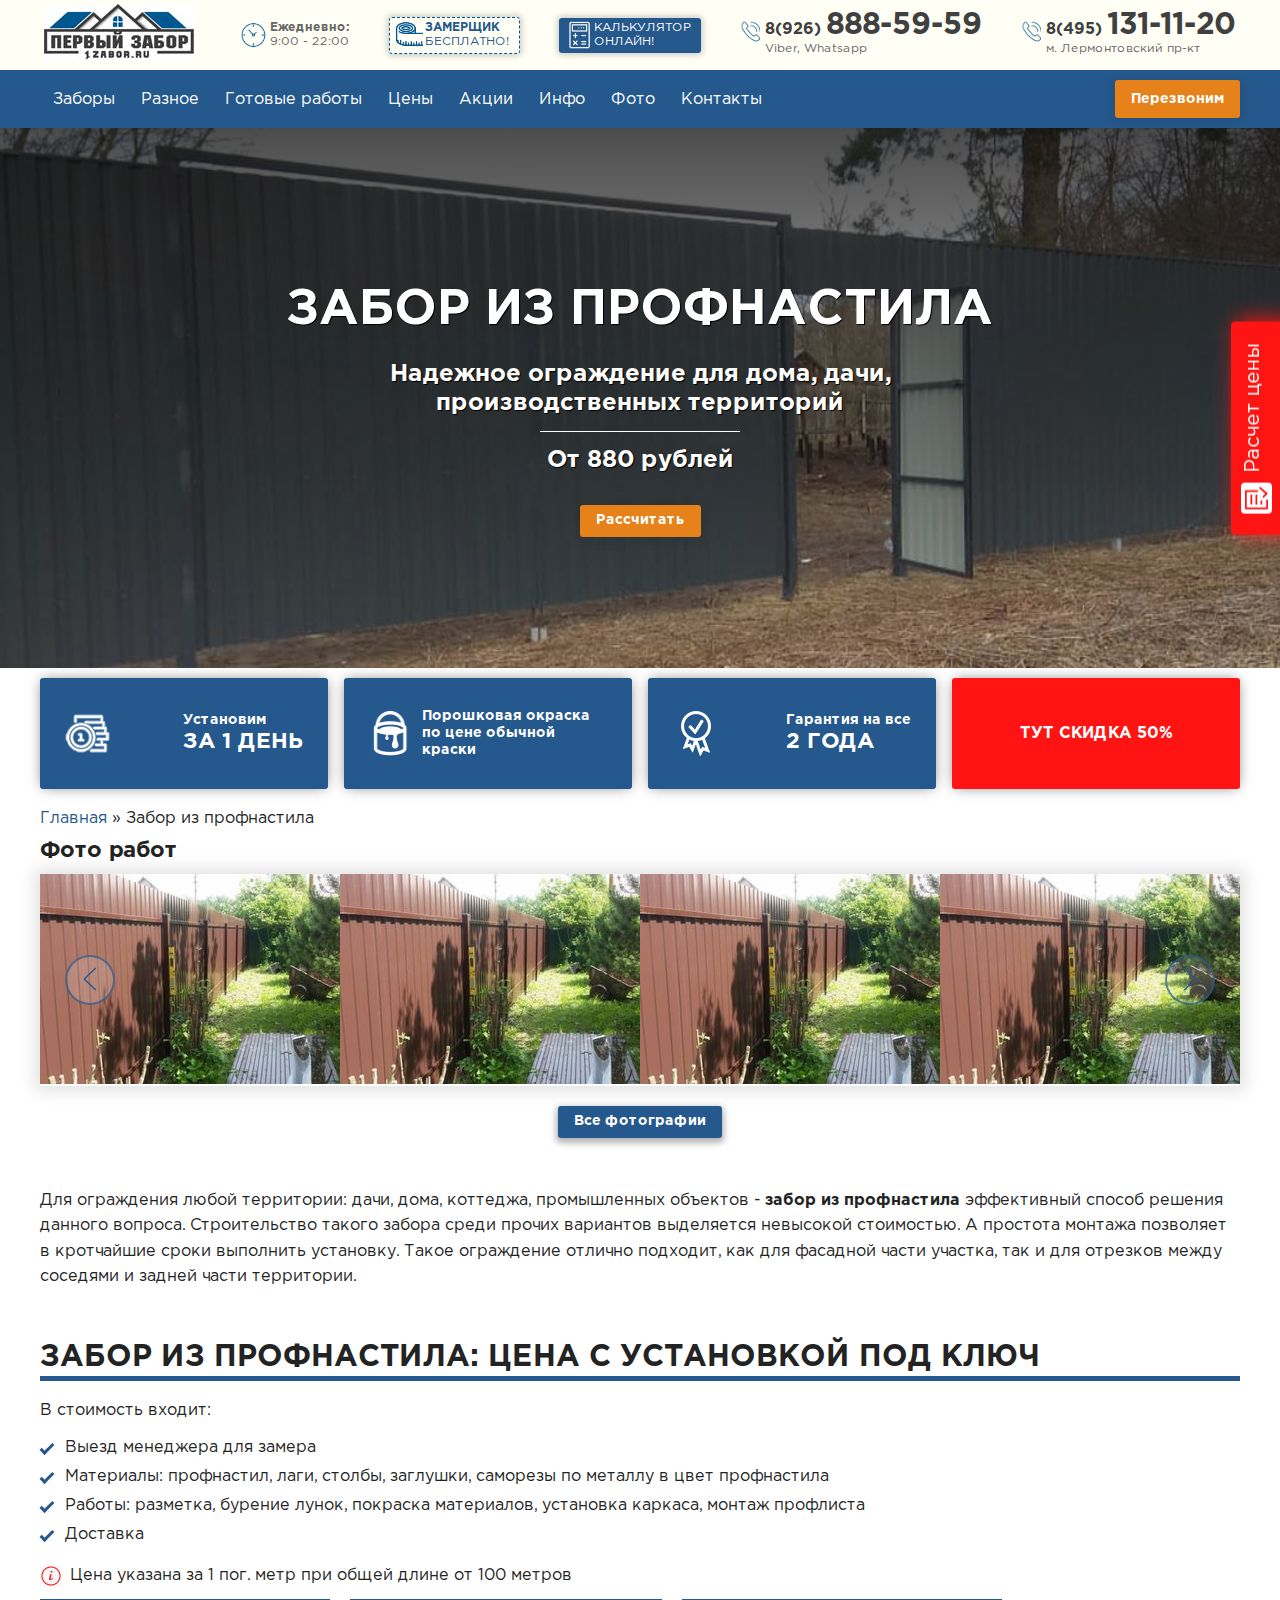
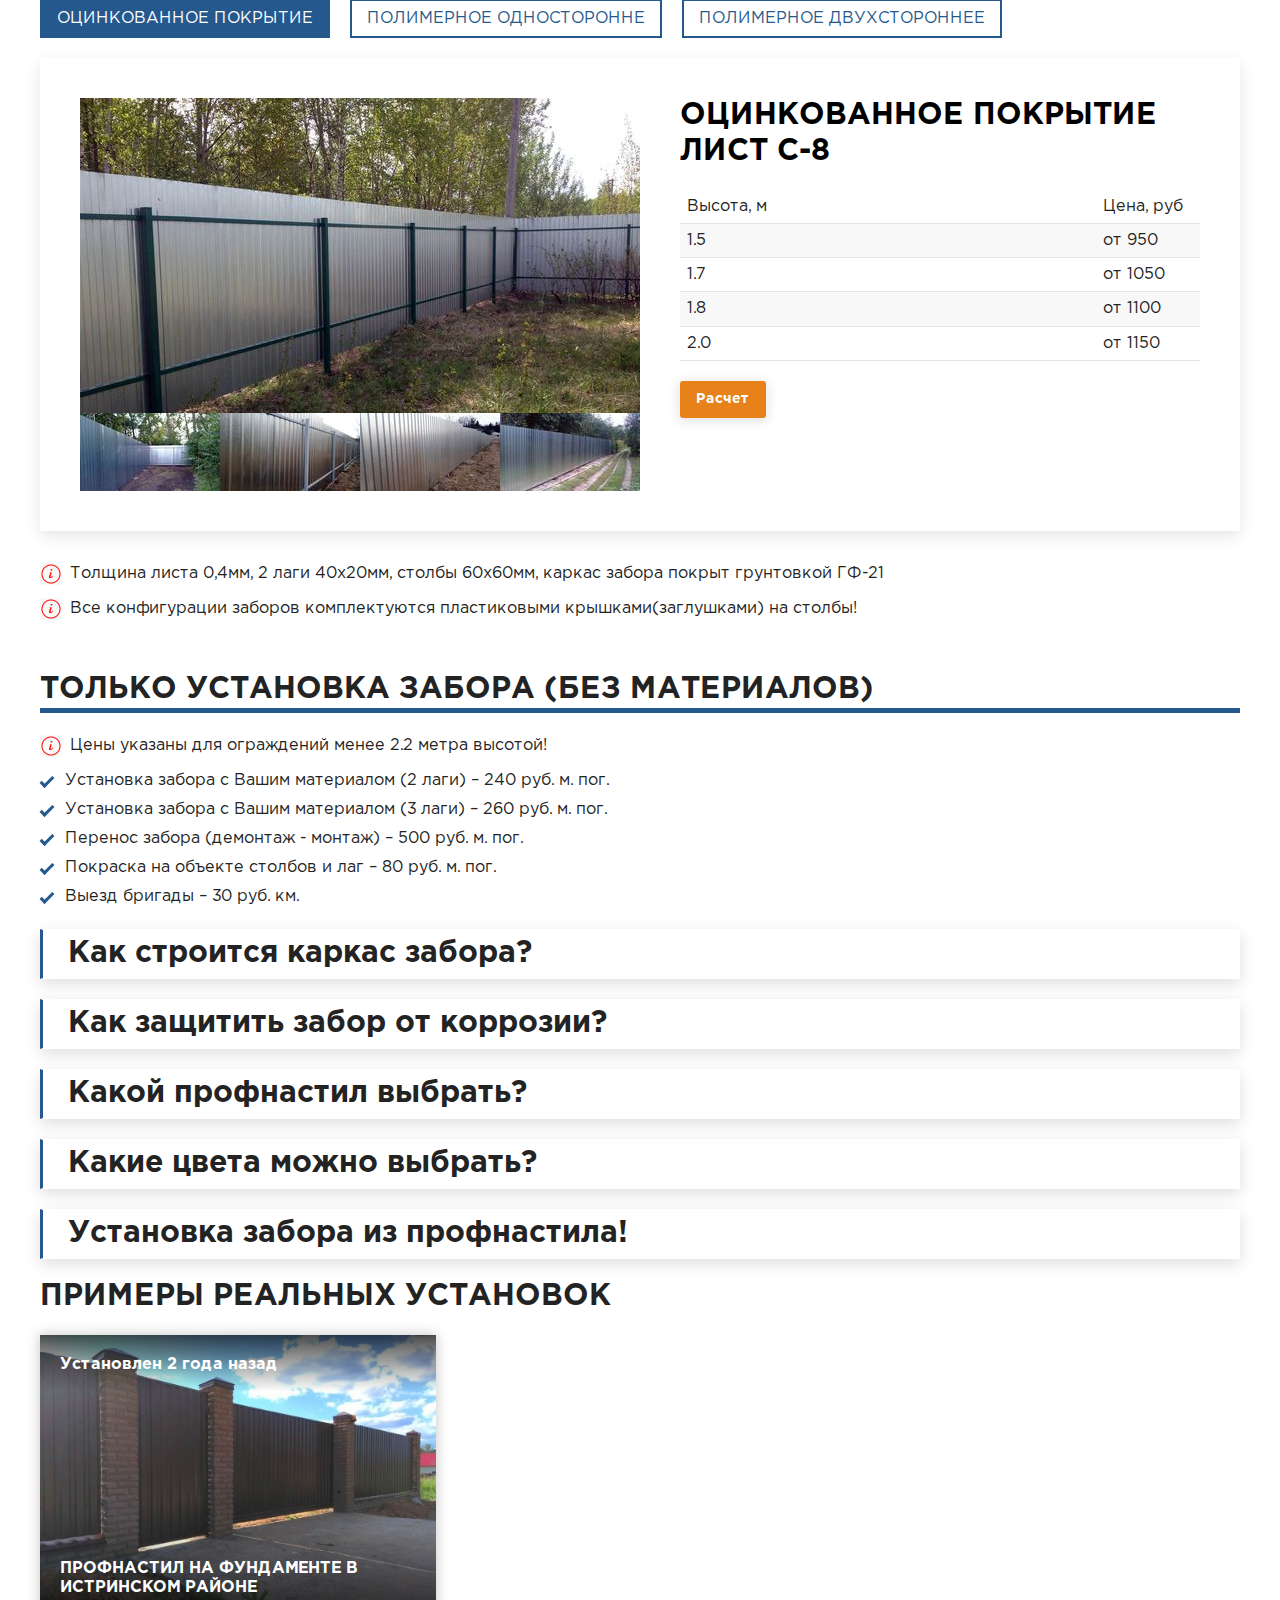
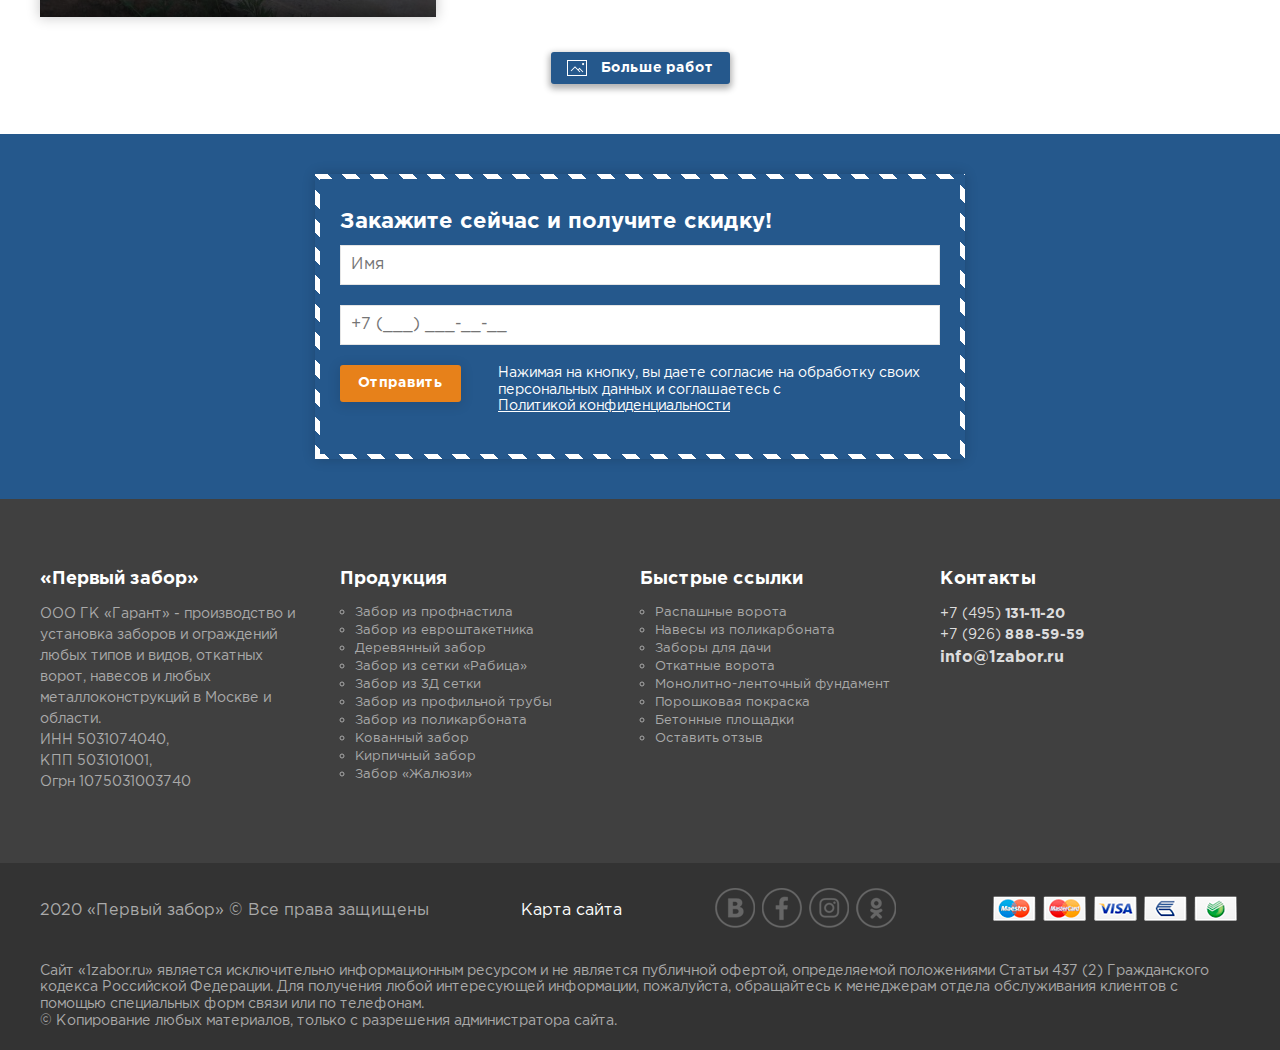
==== commit 86dc3a8d: "1zabor" ====
--- a/1zabor/index.html
+++ b/1zabor/index.html
@@ -1180,8 +1180,7 @@
             </div>
 
             <div class="quiz__btn">
-              <a href="#" class="button-prev">&larr;</a>
-              <a href="#modal-0-1" class="button-next open_modal">Next &rarr;</a>
+              <a href="#modal-0-1" data-modalId="modal-0" class="button-next open_modal">Next &rarr;</a>
             </div>
           </div>
 
@@ -1230,8 +1229,8 @@
             </div>
 
             <div class="quiz__btn">
-              <a href="#modal-0" class="button-prev open_modal">&larr;</a>
-              <a href="#modal-0-2" class="button-next open_modal">Next &rarr;</a>
+              <a href="#modal-0" data-modalId="modal-0-1" class="button-prev open_modal">&larr;</a>
+              <a href="#modal-0-2" data-modalId="modal-0-1" class="button-next open_modal">Next &rarr;</a>
             </div>
           </div>
 
@@ -1280,8 +1279,8 @@
             </div>
 
             <div class="quiz__btn">
-              <a href="#modal-0-1" class="button-prev open_modal">&larr;</a>
-              <a href="#modal-0-3" class="button-next open_modal">Next &rarr;</a>
+              <a href="#modal-0-1" data-modalId="modal-0-2" class="button-prev open_modal">&larr;</a>
+              <a href="#modal-0-3" data-modalId="modal-0-2" class="button-next open_modal">Next &rarr;</a>
             </div>
           </div>
 
@@ -1362,8 +1361,8 @@
             </div>
 
             <div class="quiz__btn">
-              <a href="#modal-0-2" class="button-prev open_modal">&larr;</a>
-              <a href="#modal-0-4" class="button-next open_modal">Next &rarr;</a>
+              <a href="#modal-0-2" data-modalId="modal-0-3" class="button-prev open_modal">&larr;</a>
+              <a href="#modal-0-4" data-modalId="modal-0-3" class="button-next open_modal">Next &rarr;</a>
             </div>
           </div>
 
@@ -1412,8 +1411,8 @@
             </div>
 
             <div class="quiz__btn">
-              <a href="#modal-0-3" class="button-prev open_modal">&larr;</a>
-              <a href="#modal-0-5" class="button-next open_modal">Next &rarr;</a>
+              <a href="#modal-0-3" data-modalId="modal-0-4" class="button-prev open_modal">&larr;</a>
+              <a href="#modal-0-5" data-modalId="modal-0-4" class="button-next open_modal">Next &rarr;</a>
             </div>
           </div>
 
@@ -1449,7 +1448,7 @@
             <div class="quiz__subtitle">Обратите внимание! Вам, так же полагается порошковая покраска каркаса забора по цене обычной краски.</div>
 
             <div class="quiz__sale-btn">
-              <a href="#modal-0-6" class="button button--blue button--sale open_modal">Получить скидку 50%</a>
+              <a href="#modal-0-6" data-modalId="modal-0-5" class="button button--blue button--sale open_modal">Получить скидку 50%</a>
             </div>
 
           </div>
@@ -1477,7 +1476,7 @@
 
           <div class="quiz__content quiz__content--center">
 
-            <div class="quiz__title quiz__title--center">Пожалуйста, заполните форму,<br>чтобы получить результаты теста
+            <div class="quiz__title quiz__title--center quiz__title--m0">Пожалуйста, заполните форму,<br>чтобы получить результаты теста
             </div>
 
             <div class="quiz__form">
@@ -1638,19 +1637,20 @@
   <!-- /.modal -->
 
   <div class="up"></div>
+
+  <a href="#modal-0" class="pricing open_modal">
+    <span class="pricing__text">Расчет цены</span>
+    <span>
+      <svg class="pricing__icon" version="1.1" xmlns="http://www.w3.org/2000/svg" xmlns:xlink="http://www.w3.org/1999/xlink" x="0px" y="0px" viewBox="0 0 434.168 434.168" style="enable-background:new 0 0 434.168 434.168;">
+        <g>
+          <path d="M332.318,230.196V34.967H40.93v364.235h134.038c9.616,0,17.483,7.867,17.483,17.483s-7.867,17.483-17.483,17.483H23.446c-9.616,0-17.483-7.867-17.483-17.483V17.483C5.963,7.867,13.831,0,23.446,0h326.354c9.616,0,17.483,7.867,17.483,17.483v212.713c0,9.616-7.867,17.483-17.483,17.483S332.318,239.812,332.318,230.196z M422.357,272.739c-7.285-6.411-18.357-5.828-24.768,1.457l-95.867,106.648l-48.079-46.331c-6.993-6.702-18.066-6.411-24.768,0.583s-6.411,18.066,0.583,24.768l61.191,58.86c3.205,3.205,7.576,4.954,12.238,4.954c0.291,0,0.291,0,0.583,0c4.662-0.291,9.324-2.331,12.238-5.828l107.814-120.052C430.224,290.222,429.641,279.15,422.357,272.739z M268.212,101.986H110.863c-9.616,0-17.483,7.867-17.483,17.483s7.867,17.483,17.483,17.483h157.349c9.616,0,17.483-7.867,17.483-17.483S277.828,101.986,268.212,101.986z M285.696,215.627c0-9.616-7.867-17.483-17.483-17.483H110.863c-9.616,0-17.483,7.867-17.483,17.483c0,9.616,7.867,17.483,17.483,17.483h157.349C277.828,233.11,285.696,225.243,285.696,215.627z M110.863,291.388c-9.616,0-17.483,7.867-17.483,17.483c0,9.616,7.867,17.483,17.483,17.483h46.622c9.616,0,17.483-7.867,17.483-17.483c0-9.616-7.867-17.483-17.483-17.483H110.863z">
+          </path>
+        </g>
+      </svg>
+    </span>
+  </a>
   
   <script src="https://ajax.googleapis.com/ajax/libs/jquery/3.4.1/jquery.min.js"></script>
-  <script src="//script.marquiz.ru/v1.js" type="application/javascript"></script>
-  <script>
-  document.addEventListener("DOMContentLoaded", function() {
-    Marquiz.init({
-      id: '5cf96e72066c140044f86571',
-      autoOpen: false,
-      autoOpenFreq: 'once',
-      openOnExit: false
-    });
-  });
-  </script>
   <script src="js/libs.min.js"></script>
   <script src="js/jquery.fancybox.min.js"></script>
   <script src="js/jquery.mask.min.js"></script>
--- a/1zabor/css/style.min.css
+++ b/1zabor/css/style.min.css
@@ -1 +1 @@
-/*! normalize.css v8.0.1 | MIT License | github.com/necolas/normalize.css */html{line-height:1.15;-webkit-text-size-adjust:100%}body{margin:0}main{display:block}h1{font-size:2em;margin:0.67em 0}hr{-webkit-box-sizing:content-box;box-sizing:content-box;height:0;overflow:visible}pre{font-family:monospace, monospace;font-size:1em}a{background-color:transparent}abbr[title]{border-bottom:none;text-decoration:underline;-webkit-text-decoration:underline dotted;text-decoration:underline dotted}b,strong{font-weight:bolder}code,kbd,samp{font-family:monospace, monospace;font-size:1em}small{font-size:80%}sub,sup{font-size:75%;line-height:0;position:relative;vertical-align:baseline}sub{bottom:-0.25em}sup{top:-0.5em}img{border-style:none}button,input,optgroup,select,textarea{font-family:inherit;font-size:100%;line-height:1.15;margin:0}button,input{overflow:visible}button,select{text-transform:none}button,[type="button"],[type="reset"],[type="submit"]{-webkit-appearance:button}button::-moz-focus-inner,[type="button"]::-moz-focus-inner,[type="reset"]::-moz-focus-inner,[type="submit"]::-moz-focus-inner{border-style:none;padding:0}button:-moz-focusring,[type="button"]:-moz-focusring,[type="reset"]:-moz-focusring,[type="submit"]:-moz-focusring{outline:1px dotted ButtonText}fieldset{padding:0.35em 0.75em 0.625em}legend{-webkit-box-sizing:border-box;box-sizing:border-box;color:inherit;display:table;max-width:100%;padding:0;white-space:normal}progress{vertical-align:baseline}textarea{overflow:auto}[type="checkbox"],[type="radio"]{-webkit-box-sizing:border-box;box-sizing:border-box;padding:0}[type="number"]::-webkit-inner-spin-button,[type="number"]::-webkit-outer-spin-button{height:auto}[type="search"]{-webkit-appearance:textfield;outline-offset:-2px}[type="search"]::-webkit-search-decoration{-webkit-appearance:none}::-webkit-file-upload-button{-webkit-appearance:button;font:inherit}details{display:block}summary{display:list-item}template{display:none}[hidden]{display:none}.slick-slider{position:relative;display:block;-webkit-box-sizing:border-box;box-sizing:border-box;-webkit-user-select:none;-moz-user-select:none;-ms-user-select:none;user-select:none;-webkit-touch-callout:none;-khtml-user-select:none;-ms-touch-action:pan-y;touch-action:pan-y;-webkit-tap-highlight-color:transparent}.slick-list{position:relative;display:block;overflow:hidden;margin:0;padding:0}.slick-list:focus{outline:none}.slick-list.dragging{cursor:pointer;cursor:hand}.slick-slider .slick-track,.slick-slider .slick-list{-webkit-transform:translate3d(0, 0, 0);-ms-transform:translate3d(0, 0, 0);transform:translate3d(0, 0, 0)}.slick-track{position:relative;top:0;left:0;display:block;margin-left:auto;margin-right:auto}.slick-track:before,.slick-track:after{display:table;content:''}.slick-track:after{clear:both}.slick-loading .slick-track{visibility:hidden}.slick-slide{display:none;float:left;height:100%;min-height:1px}[dir='rtl'] .slick-slide{float:right}.slick-slide img{display:block}.slick-slide.slick-loading img{display:none}.slick-slide.dragging img{pointer-events:none}.slick-initialized .slick-slide{display:block}.slick-loading .slick-slide{visibility:hidden}.slick-vertical .slick-slide{display:block;height:auto;border:1px solid transparent}.slick-arrow.slick-hidden{display:none}html{-webkit-box-sizing:border-box;box-sizing:border-box}*,*::before,*::after{-webkit-box-sizing:inherit;box-sizing:inherit}body{font-family:'Gotham Pro', sans-serif;line-height:1.2;color:#232323}a:active,a:focus{outline:none}a{text-decoration:none;color:#25588c}input,textarea{outline:none}input:active,textarea:active{outline:none}input:focus,textarea:focus{outline:none}button:active,button:focus{outline:none}ul{list-style:none;margin:0;padding-left:0}h1,h2,h3,h4,h5,h6,p{padding:0;margin:0}ol{margin:0}p{line-height:1.6}.button{height:32px;padding:0 16px;display:-webkit-box;display:-ms-flexbox;display:flex;-webkit-box-align:center;-ms-flex-align:center;align-items:center;border-radius:3px;-webkit-transition:all .3s ease-in-out;-o-transition:all .3s ease-in-out;transition:all .3s ease-in-out;font-size:14px;font-weight:bold;-webkit-box-shadow:0 2px 12px 2px rgba(0,0,0,0.1);box-shadow:0 2px 12px 2px rgba(0,0,0,0.1);border:0;background-color:#e7811a;color:#fff}.button--big{height:38px}.button--blue{background-color:#25588c;-webkit-box-shadow:0 3px 6px 2px rgba(0,0,0,0.3);box-shadow:0 3px 6px 2px rgba(0,0,0,0.3)}.button--icon{margin-right:14px}.button:hover{-webkit-box-shadow:0 2px 12px 4px rgba(231,129,26,0.5);box-shadow:0 2px 12px 4px rgba(231,129,26,0.5)}.button.button--blue:hover{-webkit-box-shadow:none;box-shadow:none}.breadcrumbs{margin-top:10px;display:-webkit-box;display:-ms-flexbox;display:flex}.breadcrumbs li{padding-right:5px}.up{display:none;position:fixed;bottom:30px;right:30px;width:35px;height:35px;background-color:#25588c;border-radius:50%;cursor:pointer;z-index:10;border:2px solid #ffffff;-webkit-box-shadow:0 0 12px 3px rgba(0,0,0,0.2);box-shadow:0 0 12px 3px rgba(0,0,0,0.2)}.up::after{content:'';position:absolute;top:50%;left:50%;-webkit-transform:translate(-50%, -50%);-ms-transform:translate(-50%, -50%);transform:translate(-50%, -50%);background:url("../images/icons/up-arrow.svg") center center/cover no-repeat;width:18px;height:11px}.up-show{display:block}@media (max-width: 1024px){.up-show{display:none}}.control{display:block;position:relative;padding-left:30px;margin-bottom:5px;padding-top:3px;cursor:pointer;font-size:16px}.control input{position:absolute;z-index:-1;opacity:0}.control_indicator{position:absolute;top:2px;left:0;height:20px;width:20px;background:#e6e6e6;border:0px solid #000000;border-radius:0px}.control:hover input ~ .control_indicator,.control input:focus ~ .control_indicator{background:#cccccc}.control input:checked ~ .control_indicator{background:#25588c}.control:hover input:not([disabled]):checked ~ .control_indicator,.control input:checked:focus ~ .control_indicator{background:#25588c}.control input:disabled ~ .control_indicator{background:#e6e6e6;opacity:0.6;pointer-events:none}.control_indicator:after{-webkit-box-sizing:unset;box-sizing:unset;content:'';position:absolute;display:none}.control input:checked ~ .control_indicator:after{display:block}.control-checkbox .control_indicator:after{left:8px;top:4px;width:3px;height:8px;border:solid #ffffff;border-width:0 2px 2px 0;-webkit-transform:rotate(45deg);-ms-transform:rotate(45deg);transform:rotate(45deg)}.control-checkbox input:disabled ~ .control_indicator:after{border-color:#7b7b7b}.header{width:100%;font-size:12px;color:#666666;background:#fffff6}.header__top-line{display:-webkit-box;display:-ms-flexbox;display:flex;-webkit-box-pack:justify;-ms-flex-pack:justify;justify-content:space-between;-webkit-box-align:center;-ms-flex-align:center;align-items:center}.logo{width:150px}.logo img{max-width:100%;height:auto}@media (max-width: 500px){.logo{width:100px}}.time{position:relative;padding-left:37px}.time span{display:block;font-weight:bold}.time:before{content:'';position:absolute;top:0;left:5px;background:url("../images/icons/clock.png") no-repeat;background-size:cover;width:28px;height:28px}.expert{position:relative;-webkit-transition:-webkit-box-shadow .3s ease-in-out;transition:-webkit-box-shadow .3s ease-in-out;-o-transition:box-shadow .3s ease-in-out;transition:box-shadow .3s ease-in-out;transition:box-shadow .3s ease-in-out, -webkit-box-shadow .3s ease-in-out;text-transform:uppercase;padding:3px 10px 3px 35px;border-radius:3px;border:1px dashed #00578f;-webkit-box-shadow:0 0 6px 2px rgba(0,0,0,0.2);box-shadow:0 0 6px 2px rgba(0,0,0,0.2)}.expert a{color:#25588c}.expert span{display:block;font-weight:bold}.expert:before{content:'';position:absolute;top:2px;left:5px;background:url("../images/icons/zamershik.png") no-repeat;background-size:cover;width:28px;height:28px}.expert:hover{-webkit-box-shadow:none;box-shadow:none}.calc{position:relative;-webkit-transition:-webkit-box-shadow .3s ease-in-out;transition:-webkit-box-shadow .3s ease-in-out;-o-transition:box-shadow .3s ease-in-out;transition:box-shadow .3s ease-in-out;transition:box-shadow .3s ease-in-out, -webkit-box-shadow .3s ease-in-out;text-transform:uppercase;padding:3px 10px 3px 35px;background-color:#25588c;border-radius:3px;-webkit-box-shadow:0 0 6px 2px rgba(0,0,0,0.2);box-shadow:0 0 6px 2px rgba(0,0,0,0.2)}.calc a{color:#ffffff}.calc span{display:block}.calc:before{content:'';position:absolute;top:3px;left:5px;background:url("../images/icons/calc.png") no-repeat;background-size:cover;width:28px;height:28px}.calc:hover{-webkit-box-shadow:none;box-shadow:none}@media (max-width: 1200px){.col-time{display:none}}@media (max-width: 1200px){.col-expert{display:none}}@media (max-width: 1200px){.col-calc{display:none}}@media (max-width: 960px){.col-phone-1{display:none}}.phone{position:relative;padding-left:25px}.phone a{display:block;font-size:16px;color:#404040;line-height:1.2;display:block;font-weight:bold;line-height:24px}.phone a span{font-size:30px;line-height:24px}@media (max-width: 500px){.phone a span{font-size:20px}}.phone a:hover{color:#39f}@media (max-width: 500px){.phone a{font-size:14px;line-height:20px}}.phone:before{content:'';position:absolute;width:20px;height:20px;top:50%;left:0;-webkit-transform:translateY(-67%);-ms-transform:translateY(-67%);transform:translateY(-67%);background:url("../images/icons/phone_one.png") no-repeat;background-size:cover}@media (max-width: 500px){.phone:before{display:none}}@media (max-width: 500px){.phone{padding-left:0}}.top-menu{background-color:#25588c}.top-menu__wrapper{display:-webkit-box;display:-ms-flexbox;display:flex;-webkit-box-pack:justify;-ms-flex-pack:justify;justify-content:space-between;-webkit-box-align:center;-ms-flex-align:center;align-items:center}.top-menu--fixed{position:fixed;width:100%;top:0;left:0;right:0;z-index:1000}@media (max-width: 960px){.top-menu nav{display:none}}.top-menu__list{height:58px;display:-webkit-box;display:-ms-flexbox;display:flex;-webkit-box-align:center;-ms-flex-align:center;align-items:center}.top-menu__item{font-size:16px;-webkit-transition:border .3s;-o-transition:border .3s;transition:border .3s;color:#fff;padding:0 13px;position:relative;text-decoration:none;-webkit-transition-duration:0.3s;-o-transition-duration:0.3s;transition-duration:0.3s}.top-menu__item:hover{cursor:pointer}.top-menu__link{height:58px;display:-webkit-box;display:-ms-flexbox;display:flex;-webkit-box-align:center;-ms-flex-align:center;align-items:center;color:#ffffff}.top-menu__link:hover{-webkit-transition:border .3s;-o-transition:border .3s;transition:border .3s}.top-menu__list>.top-menu__item .top-menu__dropdown{z-index:100;border-top:2px solid #71a4d9;background:#ffffff;visibility:hidden;opacity:0;width:300px;position:absolute;border-bottom:5px solid #73a5d8;-webkit-transition:all 0.3s ease;-o-transition:all 0.3s ease;transition:all 0.3s ease;left:0;display:none;background-color:rgba(255,255,255,0.95);-webkit-box-shadow:0 5px 12px rgba(0,0,0,0.15);box-shadow:0 5px 12px rgba(0,0,0,0.15)}.top-menu__list>.top-menu__item .top-menu__dropdown li{background:#fff;color:#666}.top-menu__list>.top-menu__item .top-menu__dropdown li a{color:#404040;padding:12px 20px;display:block;border-bottom:1px solid rgba(0,0,0,0.05);font-size:16px;-webkit-transition:background-color .3s;-o-transition:background-color .3s;transition:background-color .3s}.top-menu__list>.top-menu__item .top-menu__dropdown li a:hover{background-color:#efefef}.top-menu__list>.top-menu__item:hover>ul{visibility:visible;opacity:1;display:block}.top-menu__list>.top-menu__item ul:hover{visibility:visible;opacity:1;display:block}.top-menu__list>.top-menu__item ul li{width:100%}@media (max-width: 960px){.button--mm{margin:10px 0}}.burger{display:none;font-size:25px;cursor:pointer;color:#ffffff;-webkit-user-select:none;-moz-user-select:none;-ms-user-select:none;user-select:none;-webkit-tap-highlight-color:rgba(255,255,255,0) !important;-webkit-focus-ring-color:rgba(255,255,255,0) !important;outline:none !important}.burger:hover{color:rgba(255,255,255,0.7)}@media (max-width: 960px){.burger{display:block}}.mob-nav{position:fixed;top:0;left:0;bottom:0;z-index:1000}.mob-nav__ul{position:absolute;top:0;bottom:0;left:0;width:265px;padding:20px;background:#222;overflow-y:auto;-webkit-transform:translateX(-100%);-ms-transform:translateX(-100%);transform:translateX(-100%);-webkit-transition:-webkit-transform .3s ease-out;transition:-webkit-transform .3s ease-out;-o-transition:transform .3s ease-out;transition:transform .3s ease-out;transition:transform .3s ease-out, -webkit-transform .3s ease-out}.mob-nav__li a{color:#aaa;padding:0 2px;-webkit-transition:color .3s ease-out;-o-transition:color .3s ease-out;transition:color .3s ease-out;font-size:14px;line-height:1.6;-webkit-transition:color .3s;-o-transition:color .3s;transition:color .3s}.mob-nav__li a:hover{color:#ffffff}.mob-nav__dropdown{padding:5px 0 5px 15px}.mob-nav__dropdown li{list-style:circle;color:#aaa}.active{-webkit-transform:translateX(0%) !important;-ms-transform:translateX(0%) !important;transform:translateX(0%) !important}.promo{height:540px;background:url("../images/main/zabor-iz-profnastila.jpg") no-repeat;background-size:cover;background-position-x:center}.promo__wrapper{width:100%;height:100%;display:-webkit-box;display:-ms-flexbox;display:flex;-webkit-box-orient:vertical;-webkit-box-direction:normal;-ms-flex-direction:column;flex-direction:column;-webkit-box-pack:center;-ms-flex-pack:center;justify-content:center;-webkit-box-align:center;-ms-flex-align:center;align-items:center;background:-webkit-gradient(linear, left top, left bottom, color-stop(0, rgba(0,0,0,0.7)), to(transparent));background:-o-linear-gradient(top, rgba(0,0,0,0.7) 0, transparent);background:linear-gradient(180deg, rgba(0,0,0,0.7) 0, transparent)}.promo__title{padding:0 10px;margin:20px 0;color:#ffffff;text-transform:uppercase;font-size:50px;text-align:center;text-shadow:1px 1px 1px #000000;font-weight:bold;padding-top:0}@media (max-width: 960px){.promo__title{font-size:26px}}.promo__subtitle{position:relative;margin-bottom:28px;text-align:center;max-width:700px;padding:0 10px;color:#ffffff;font-weight:bold;font-size:24px;text-shadow:1px 1px 1px #000000;line-height:1.2}.promo__subtitle:after{content:'';position:absolute;bottom:-14px;left:50%;-webkit-transform:translateX(-50%);-ms-transform:translateX(-50%);transform:translateX(-50%);width:200px;height:1px;background-color:#ffffff}@media (max-width: 800px){.promo__subtitle{font-size:18px}}.promo__price{margin-bottom:30px;text-align:center;max-width:700px;color:#ffffff;font-weight:bold;font-size:24px;text-shadow:1px 1px 1px #000000;line-height:1.2}@media (max-width: 800px){.promo__price{font-size:18px}}.advantages{padding:10px 0;display:-webkit-box;display:-ms-flexbox;display:flex;-webkit-box-pack:justify;-ms-flex-pack:justify;justify-content:space-between;-ms-flex-wrap:wrap;flex-wrap:wrap}.advantages__item{width:288px;padding:30px 25px;display:-webkit-box;display:-ms-flexbox;display:flex;-webkit-box-align:center;-ms-flex-align:center;align-items:center;-webkit-box-pack:justify;-ms-flex-pack:justify;justify-content:space-between;background-color:#25588c;border-radius:3px;-webkit-box-shadow:0 0 13px -3px #666;box-shadow:0 0 13px -3px #666}@media (max-width: 960px){.advantages__item{width:49%;margin-top:10px;-webkit-box-pack:center;-ms-flex-pack:center;justify-content:center}}@media (max-width: 640px){.advantages__item{width:100%;-webkit-box-pack:start;-ms-flex-pack:start;justify-content:flex-start}}@media (max-width: 510px){.advantages__item{padding:10px 15px}}.advantages__img{width:45px;height:45px;display:-webkit-box;display:-ms-flexbox;display:flex;-webkit-box-pack:center;-ms-flex-pack:center;justify-content:center}.advantages__img img{max-width:100%}.advantages__text{padding-left:10px;color:#ffffff;font-size:14px;font-weight:bold}.advantages__text span{text-transform:uppercase;display:block;font-size:22px}@media (max-width: 640px){.advantages__text{padding-left:50px}}@media (max-width: 510px){.advantages__text{padding-left:20px}}.advantages__item--red{display:-webkit-box;display:-ms-flexbox;display:flex;-webkit-box-pack:center;-ms-flex-pack:center;justify-content:center;background-color:#ff1313;text-transform:uppercase}.advantages__item--red a{color:#ffffff;line-height:50px;font-weight:bold}@media (max-width: 1225px){.advantages__item--red{margin-top:10px}}.advantages__item.quiz{padding:0}@media (max-width: 1250px){.advantages__item.quiz{margin-top:10px}}.advantages__item.quiz a{width:100%;height:100%;font-size:20px;font-weight:bold;line-height:65px;text-transform:uppercase;display:-webkit-box;display:-ms-flexbox;display:flex;-webkit-box-align:center;-ms-flex-align:center;align-items:center;-webkit-box-pack:center;-ms-flex-pack:center;justify-content:center}@media (max-width: 510px){.advantages__item.quiz a{line-height:25px}}.gallery__title{padding:10px 0;font-size:22px;font-weight:bold;color:#232323;line-height:1.2}.gallery-slider{width:100%;position:relative;-webkit-box-shadow:0 0 16px 5px rgba(0,0,0,0.12);box-shadow:0 0 16px 5px rgba(0,0,0,0.12)}.gallery-slider__prev{cursor:pointer;background-color:rgba(255,255,255,0.15);border:2px solid rgba(37,88,140,0.7);border-radius:60px;width:50px;height:50px;padding:10px;color:#73a5d8;display:-webkit-box;display:-ms-flexbox;display:flex;-webkit-box-pack:center;-ms-flex-pack:center;justify-content:center;position:absolute;top:50%;-webkit-transform:translateY(-50%);-ms-transform:translateY(-50%);transform:translateY(-50%);left:25px;z-index:10}.gallery-slider__next{cursor:pointer;background-color:rgba(255,255,255,0.15);border:2px solid rgba(37,88,140,0.7);border-radius:60px;width:50px;height:50px;padding:10px;color:#73a5d8;display:-webkit-box;display:-ms-flexbox;display:flex;-webkit-box-pack:center;-ms-flex-pack:center;justify-content:center;position:absolute;top:50%;-webkit-transform:translateY(-50%);-ms-transform:translateY(-50%);transform:translateY(-50%);right:25px;z-index:10}.gallery-slider__icon{fill:#25588c}.gallery-slider__item{margin-bottom:-4px;height:100%;width:100%;position:relative}.gallery-slider__item a{height:100%}.gallery-slider__item a img{height:100%;width:100%}.gallery-slider__item::after{pointer-events:none;content:'';position:absolute;top:0;left:0;width:100%;height:100%;background-color:rgba(255,255,255,0)}.gallery-slider__item:hover::after{-webkit-transition:all .3s ease-out;-o-transition:all .3s ease-out;transition:all .3s ease-out;background-color:rgba(255,255,255,0.4)}.gallery__btn{padding:20px 0;display:-webkit-box;display:-ms-flexbox;display:flex;-webkit-box-pack:center;-ms-flex-pack:center;justify-content:center;-webkit-box-align:center;-ms-flex-align:center;align-items:center}.content{padding-top:30px;padding-bottom:30px}.section__title{margin:50px 0 20px 0;font-size:30px;font-weight:bold;text-transform:uppercase;border-bottom:5px solid #25588c}.section__title--nbb{border-bottom:none;margin-top:20px}@media (max-width: 960px){.section__title{font-size:22px}}.section-info{margin-bottom:10px;display:-webkit-box;display:-ms-flexbox;display:flex;-webkit-box-align:center;-ms-flex-align:center;align-items:center}.section-info span{margin-right:8px;display:-webkit-box;display:-ms-flexbox;display:flex;-webkit-box-align:center;-ms-flex-align:center;align-items:center}.section-list{margin-bottom:16px}.section-list__text{margin-bottom:16px}.section-list__item{position:relative;font-size:16px;padding-left:25px;margin-bottom:5px;line-height:1.5}.section-list__item::before{position:absolute;content:"";display:block;width:14px;height:7px;border-radius:0;background-color:transparent;border-bottom:3px solid #25588c;border-left:3px solid #25588c;-webkit-transform:rotate(-45deg);-ms-transform:rotate(-45deg);transform:rotate(-45deg);top:8px;left:0}.section-tabs__content{display:none}.section-tabs__content.active{display:block}.section-tabs{margin:0 0 30px}.section-tabs__caption{display:-webkit-box;display:-ms-flexbox;display:flex;-ms-flex-wrap:wrap;flex-wrap:wrap;list-style:none}@media (max-width: 570px){.section-tabs__caption{-webkit-box-orient:vertical;-webkit-box-direction:normal;-ms-flex-direction:column;flex-direction:column}}.section-tabs__caption li{color:#ffffff;text-align:center;font-size:16px;color:#25588c;border:2px solid #25588c;text-align:center;padding:8px 15px;text-transform:uppercase;margin-right:20px}@media (max-width: 1060px){.section-tabs__caption li{font-size:14px;padding:5px 10px;margin-right:10px;margin-top:10px}}@media (max-width: 570px){.section-tabs__caption li{margin-right:0}}.section-tabs__caption li:not(.active){cursor:pointer}.section-tabs__caption .active{background:#25588c;color:#ffffff;border-color:#25588c}.section-tabs__content{display:none;background:#ffffff;padding:20px 0 0 0}.section-tabs__content.active{display:block}.section-tabs__wrapper{margin-bottom:20px;background:#ffffff;color:#666;-webkit-box-shadow:0 5px 15px rgba(0,0,0,0.1);box-shadow:0 5px 15px rgba(0,0,0,0.1);padding:40px;-webkit-transition:-webkit-box-shadow .1s ease-in-out;transition:-webkit-box-shadow .1s ease-in-out;-o-transition:box-shadow .1s ease-in-out;transition:box-shadow .1s ease-in-out;transition:box-shadow .1s ease-in-out, -webkit-box-shadow .1s ease-in-out;display:-webkit-box;display:-ms-flexbox;display:flex;-webkit-box-pack:justify;-ms-flex-pack:justify;justify-content:space-between}.section-tabs__wrapper:hover{-webkit-box-shadow:0 14px 25px rgba(0,0,0,0.16);box-shadow:0 14px 25px rgba(0,0,0,0.16)}@media (max-width: 1060px){.section-tabs__wrapper{padding:20px}}@media (max-width: 960px){.section-tabs__wrapper{-webkit-box-orient:vertical;-webkit-box-direction:normal;-ms-flex-direction:column;flex-direction:column}}.section-tabs__photo{width:600px}.section-tabs__photo-big{width:560px}@media (max-width: 960px){.section-tabs__photo-big{width:100%}}.section-tabs__photo-big a{display:-webkit-box;display:-ms-flexbox;display:flex}.section-tabs__photo-big a img{width:100%}.section-tabs__photo-min{display:-webkit-box;display:-ms-flexbox;display:flex;width:100%}.section-tabs__photo-min a{display:-webkit-box;display:-ms-flexbox;display:flex}.section-tabs__photo-min a img{width:140px}@media (max-width: 960px){.section-tabs__photo-min a{width:100%}.section-tabs__photo-min a img{width:100%}}@media (max-width: 960px){.section-tabs__photo{width:100%}}.section-tabs__text{padding-left:40px}@media (max-width: 960px){.section-tabs__text{padding-left:0;padding-top:30px}}.section-tabs__title{margin-bottom:20px;font-weight:bold;font-size:30px;color:#000000}@media (max-width: 1060px){.section-tabs__title{font-size:18px}}.section-tabs__item{color:#232323;display:-webkit-box;display:-ms-flexbox;display:flex;-webkit-box-pack:justify;-ms-flex-pack:justify;justify-content:space-between;padding:7px;border-bottom:1px solid #E5E5E5}.section-tabs__item:nth-child(2n){background-color:#F8F8F8}.section-tabs__price{width:90px}.section-tabs__list{margin-bottom:20px}.section-tabs__btn{display:inline-block}.section-tabs__btn .button{height:37px}@media (max-width: 500px){.section-tabs__btn .button{display:-webkit-box;display:-ms-flexbox;display:flex;-webkit-box-pack:center;-ms-flex-pack:center;justify-content:center}}@media (max-width: 500px){.section-tabs__btn{width:100%;display:block}}.accordion{width:100%}.accordion .accordion__item{margin-top:20px;margin-bottom:1px;position:relative}.accordion .accordion__title{font-weight:bold;font-size:30px;cursor:pointer;line-height:1.6;padding-left:25px;-webkit-box-shadow:0 5px 15px rgba(0,0,0,0.13);box-shadow:0 5px 15px rgba(0,0,0,0.13);background:#fff;border:1px solid transparent;border-left:3px solid #25588c;-webkit-transition:all .2s linear 0;-o-transition:all .2s linear 0;transition:all .2s linear 0;-webkit-user-select:none;-moz-user-select:none;-ms-user-select:none;user-select:none}@media (max-width: 660px){.accordion .accordion__title{font-size:20px}}.accordion .accordion__title:hover{border:1px solid #25588c;border-left:3px solid #25588c}.accordion__item.active__item .accordion__title{background:#25588c;color:#ffffff}.accordion .accordion__content{display:none;margin:40px 0;background:#ffffff}.accordion-card{width:48.4%;background:#ffffff;color:#666666;-webkit-box-shadow:0 5px 15px rgba(0,0,0,0.18);box-shadow:0 5px 15px rgba(0,0,0,0.18);-webkit-transition:-webkit-box-shadow .1s ease-in-out;transition:-webkit-box-shadow .1s ease-in-out;-o-transition:box-shadow .1s ease-in-out;transition:box-shadow .1s ease-in-out;transition:box-shadow .1s ease-in-out, -webkit-box-shadow .1s ease-in-out}.accordion-card:hover{-webkit-box-shadow:0 10px 25px rgba(0,0,0,0.28);box-shadow:0 10px 25px rgba(0,0,0,0.28)}@media (max-width: 710px){.accordion-card{width:100%;margin-bottom:20px}.accordion-card:last-child{margin-bottom:0}}.accordion-card__wrapper{margin-top:16px;display:-webkit-box;display:-ms-flexbox;display:flex;-webkit-box-pack:justify;-ms-flex-pack:justify;justify-content:space-between}@media (max-width: 710px){.accordion-card__wrapper{-webkit-box-orient:vertical;-webkit-box-direction:normal;-ms-flex-direction:column;flex-direction:column;-webkit-box-align:center;-ms-flex-align:center;align-items:center}}.accordion-card__img{overflow:hidden;width:100%}.accordion-card__img img{width:100%}.accordion-card__body{padding:40px}.accordion-card__title{margin:20px 0;text-transform:uppercase;font-size:26px;color:#232323;line-height:1.2}@media (max-width: 960px){.accordion-card__title{font-size:18px}}.accordion-card__descr{font-size:14px}.accordion-card-min{width:31.3%;height:-webkit-fit-content;height:-moz-fit-content;height:fit-content;background:#ffffff;color:#666666;-webkit-box-shadow:0 5px 15px rgba(0,0,0,0.1);box-shadow:0 5px 15px rgba(0,0,0,0.1);-webkit-transition:-webkit-box-shadow .1s ease-in-out;transition:-webkit-box-shadow .1s ease-in-out;-o-transition:box-shadow .1s ease-in-out;transition:box-shadow .1s ease-in-out;transition:box-shadow .1s ease-in-out, -webkit-box-shadow .1s ease-in-out}.accordion-card-min:hover{-webkit-box-shadow:0 10px 25px rgba(0,0,0,0.28);box-shadow:0 10px 25px rgba(0,0,0,0.28)}@media (max-width: 710px){.accordion-card-min{width:100%;margin-bottom:20px}}.accordion-card-min__img{overflow:hidden;width:100%}.accordion-card-min__img img{width:100%}.accordion-card-min__body{padding:40px}.accordion-card-min__title{margin:10px 0;font-size:22px;color:#232323}@media (max-width: 550px){.accordion-card-min__title{font-size:16px}}.accordion-card-min__descr{font-size:14px}.accordion-card-min__descr span{font-weight:bold}.accordion-card-min__price{color:#e7811a;text-align:center;font-size:20px;padding:20px 5px;background:#f8f8f8;font-weight:bold}.accordion-list{margin-top:20px}.accordion-list__li{position:relative;font-size:16px;padding-left:25px;margin-bottom:5px;line-height:1.5}.accordion-list__li::before{position:absolute;content:"";display:block;width:13px;height:7px;border-radius:0;background-color:transparent;border-bottom:3px solid #25588c;border-left:3px solid #25588c;-webkit-transform:rotate(-45deg);-ms-transform:rotate(-45deg);transform:rotate(-45deg);top:6px;left:0}.accordion-list__li span{font-weight:bold}.accordion-color__wrapper{margin-top:16px;display:-webkit-box;display:-ms-flexbox;display:flex;-webkit-box-pack:justify;-ms-flex-pack:justify;justify-content:space-between}@media (max-width: 1200px){.accordion-color__wrapper{-webkit-box-orient:vertical;-webkit-box-direction:normal;-ms-flex-direction:column;flex-direction:column}}.accordion-color__list{width:33.3%}@media (max-width: 1200px){.accordion-color__list{width:100%}}.accordion-color__prod{padding-left:40px;display:-webkit-box;display:-ms-flexbox;display:flex;-webkit-box-pack:justify;-ms-flex-pack:justify;justify-content:space-between}@media (max-width: 1200px){.accordion-color__prod{padding-left:0;padding-top:40px}}@media (max-width: 730px){.accordion-color__prod{-ms-flex-wrap:wrap;flex-wrap:wrap}}.accordion-color__li{position:relative;font-size:16px;padding-left:25px;margin-bottom:5px;line-height:1.5}.accordion-color__li::before{position:absolute;content:"";display:block;width:13px;height:7px;border-radius:0;background-color:transparent;border-bottom:3px solid #25588c;border-left:3px solid #25588c;-webkit-transform:rotate(-45deg);-ms-transform:rotate(-45deg);transform:rotate(-45deg);top:6px;left:0}.accordion-color__item{width:25%;margin:0 7px;background:#ffffff;color:#666666;-webkit-box-shadow:0 5px 15px rgba(0,0,0,0.1);box-shadow:0 5px 15px rgba(0,0,0,0.1);-webkit-transition:-webkit-box-shadow .1s ease-in-out;transition:-webkit-box-shadow .1s ease-in-out;-o-transition:box-shadow .1s ease-in-out;transition:box-shadow .1s ease-in-out;transition:box-shadow .1s ease-in-out, -webkit-box-shadow .1s ease-in-out}.accordion-color__item:hover{-webkit-box-shadow:0 10px 25px rgba(0,0,0,0.28);box-shadow:0 10px 25px rgba(0,0,0,0.28)}@media (max-width: 730px){.accordion-color__item{width:45%;margin-top:20px}}@media (max-width: 400px){.accordion-color__item{width:42%}}.accordion-color__img{overflow:hidden;width:100%}.accordion-color__img img{max-width:100%}.accordion-color__text{padding:20px}.accordion-color__info{margin-top:36px}.accordion-installation__wrapper{display:-webkit-box;display:-ms-flexbox;display:flex;-webkit-box-pack:justify;-ms-flex-pack:justify;justify-content:space-between}@media (max-width: 1150px){.accordion-installation__wrapper{-webkit-box-orient:vertical;-webkit-box-direction:normal;-ms-flex-direction:column;flex-direction:column}}.accordion-installation__card{width:48%;background:#ffffff;color:#666666;-webkit-box-shadow:0 5px 15px rgba(0,0,0,0.1);box-shadow:0 5px 15px rgba(0,0,0,0.1);-webkit-transition:-webkit-box-shadow .1s ease-in-out;transition:-webkit-box-shadow .1s ease-in-out;-o-transition:box-shadow .1s ease-in-out;transition:box-shadow .1s ease-in-out;transition:box-shadow .1s ease-in-out, -webkit-box-shadow .1s ease-in-out}.accordion-installation__card:hover{-webkit-box-shadow:0 10px 25px rgba(0,0,0,0.28);box-shadow:0 10px 25px rgba(0,0,0,0.28)}@media (max-width: 1150px){.accordion-installation__card{width:70%;margin:0 auto;margin-bottom:40px}}@media (max-width: 910px){.accordion-installation__card{width:100%}}.accordion-installation__img{width:100%}.accordion-installation__img img{width:100%}.accordion-installation__title{padding:40px;text-align:center}@media (max-width: 910px){.accordion-installation__title{padding:20px}}.accordion-installation__text{width:49%}@media (max-width: 1150px){.accordion-installation__text{width:100%}}.accordion-installation__li{line-height:1.6}.section-examples__wrapper{width:100%;display:-webkit-box;display:-ms-flexbox;display:flex;padding-bottom:15px}.section-examples__item{width:33%;position:relative;display:block;-webkit-transition:all 0.3s cubic-bezier(0.165, 0.84, 0.44, 1);-o-transition:all 0.3s cubic-bezier(0.165, 0.84, 0.44, 1);transition:all 0.3s cubic-bezier(0.165, 0.84, 0.44, 1);-webkit-box-shadow:0 0 12px 1px rgba(0,0,0,0.2);box-shadow:0 0 12px 1px rgba(0,0,0,0.2)}.section-examples__item::before{background:-webkit-gradient(linear, left bottom, left top, from(rgba(0,0,0,0.7)), color-stop(30%, transparent), color-stop(80%, transparent), to(rgba(0,0,0,0.7)));background:-o-linear-gradient(bottom, rgba(0,0,0,0.7), transparent 30%, transparent 80%, rgba(0,0,0,0.7));background:linear-gradient(0deg, rgba(0,0,0,0.7), transparent 30%, transparent 80%, rgba(0,0,0,0.7));position:absolute;top:0;left:0;right:0;bottom:0px;content:""}.section-examples__item:hover{-webkit-transform:scale(1.03);-ms-transform:scale(1.03);transform:scale(1.03)}@media (max-width: 810px){.section-examples__item{width:100%}}.section-examples__img{width:100%;height:100%}.section-examples__img img{height:100%;width:100%}.section-examples__date{position:absolute;top:20px;left:20px;color:#ffffff;font-weight:bold}.section-examples__title{position:absolute;bottom:20px;left:20px;color:#ffffff;text-transform:uppercase;font-weight:bold}.section-examples__btn{padding:20px 0;display:-webkit-box;display:-ms-flexbox;display:flex;-webkit-box-align:center;-ms-flex-align:center;align-items:center;-webkit-box-pack:center;-ms-flex-pack:center;justify-content:center}.discount{padding:40px 0;background-color:#25588c}.discount__form{margin:auto;max-width:650px;background-color:#25588c}.form{display:-webkit-box;display:-ms-flexbox;display:flex;-webkit-box-orient:vertical;-webkit-box-direction:normal;-ms-flex-direction:column;flex-direction:column;-webkit-box-shadow:0 0 12px 0 rgba(0,0,0,0.2);box-shadow:0 0 12px 0 rgba(0,0,0,0.2);border:5px solid transparent;-o-border-image:5 -o-repeating-linear-gradient(45deg, #fff, #fff 5px, transparent 0, transparent 0, #fff 0, #fff 10px, transparent 0, transparent 20px);border-image:5 repeating-linear-gradient(45deg, #fff, #fff 5px, transparent 0, transparent 0, #fff 0, #fff 10px, transparent 0, transparent 20px);padding:20px}.form__title{line-height:1.2;margin:10px 0;font-size:22px;color:#ffffff;font-weight:bold}.form__title--center{text-align:center}.form__descr{margin-top:16px;margin-bottom:16px}.form__input{margin-bottom:20px;background:#ffffff;height:40px;vertical-align:middle;display:inline-block;max-width:100%;padding:0 10px;color:#666;border:1px solid #e5e5e5;-webkit-transition:.2s ease-in-out;-o-transition:.2s ease-in-out;transition:.2s ease-in-out;-webkit-transition-property:color,background-color,border;-o-transition-property:color,background-color,border;transition-property:color,background-color,border}.form__footer{margin-bottom:20px;display:-webkit-box;display:-ms-flexbox;display:flex}@media (max-width: 650px){.form__footer{-webkit-box-orient:vertical;-webkit-box-direction:normal;-ms-flex-direction:column;flex-direction:column}}.form__btn{padding-right:37px}.form__btn button{width:-webkit-max-content;width:-moz-max-content;width:max-content;cursor:pointer;border:none;padding:10px 18px;background-color:#e7811a;border-radius:3px;-webkit-transition:all .3s ease-in-out;-o-transition:all .3s ease-in-out;transition:all .3s ease-in-out;font-size:14px;font-weight:bold;-webkit-box-shadow:0 2px 12px 2px rgba(0,0,0,0.1);box-shadow:0 2px 12px 2px rgba(0,0,0,0.1);color:#fff}.form__btn button--big{height:38px}.form__btn button--blue{background-color:#25588c;-webkit-box-shadow:0 3px 6px 2px rgba(0,0,0,0.3);box-shadow:0 3px 6px 2px rgba(0,0,0,0.3)}.form__btn button--icon{margin-right:14px}.form__btn button:hover{-webkit-box-shadow:0 2px 12px 4px rgba(231,129,26,0.5);box-shadow:0 2px 12px 4px rgba(231,129,26,0.5)}@media (max-width: 650px){.form__btn{padding-right:0;display:-webkit-box;display:-ms-flexbox;display:flex;-webkit-box-pack:center;-ms-flex-pack:center;justify-content:center}}.form__text{font-size:14px;color:#ffffff;line-height:1.15}@media (max-width: 650px){.form__text{margin-top:20px;text-align:center}}.form__conf{color:#ffffff;text-decoration:underline}.form__conf:hover{text-decoration:none}.footer-nav{padding:70px 0;background-color:#404040;color:#aaaaaa}@media (max-width: 960px){.footer-nav{padding:30px 0 20px 0}}.footer-nav__wrapper{display:-webkit-box;display:-ms-flexbox;display:flex;-webkit-box-pack:justify;-ms-flex-pack:justify;justify-content:space-between}@media (max-width: 960px){.footer-nav__wrapper{-ms-flex-wrap:wrap;flex-wrap:wrap;-ms-flex-pack:distribute;justify-content:space-around}}@media (max-width: 680px){.footer-nav__wrapper{-webkit-box-pack:start;-ms-flex-pack:start;justify-content:flex-start}}.footer-nav__item{width:300px;padding-right:40px}.footer-nav__item:last-child{padding-right:0}@media (max-width: 960px){.footer-nav__item{padding-right:0;margin-bottom:20px}}.footer-nav__title{margin-bottom:14px;font-size:18px;color:#ffffff}.footer-nav__info{color:#aaa;font-size:14px;line-height:1.5}.footer-nav__ul{padding-left:15px}.footer-nav__li{list-style:circle;color:#aaaaaa;line-height:normal}.footer-nav__link{display:block;padding:3px 0;font-size:13px;color:#aaaaaa;-webkit-transition:color .3s;-o-transition:color .3s;transition:color .3s}.footer-nav__link:hover{color:#ffffff}.footer-nav__contacts{display:-webkit-box;display:-ms-flexbox;display:flex;-webkit-box-orient:vertical;-webkit-box-direction:normal;-ms-flex-direction:column;flex-direction:column}.footer-nav__contacts a{display:block;color:#ddd;font-size:14px;line-height:1.5}.footer-nav__contacts a span{font-weight:bold}.footer-nav__contacts .mail{font-size:16px;font-weight:bold}.footer-low{padding:20px 0;background-color:#333333}.footer-low__social{margin-bottom:10px;padding:5px 0}.footer-low__social a{width:40px;height:40px;display:inline-block;-webkit-transition:background-position .2s;-o-transition:background-position .2s;transition:background-position .2s;margin-right:2px}.footer-low__social .vk{background-image:url("../images/soc.png");background-position-x:-1}.footer-low__social .vk:hover{background-position-x:-41px}.footer-low__social .fb{background-image:url("../images/soc.png");background-position-x:-82px}.footer-low__social .fb:hover{background-position-x:-122px}.footer-low__social .ig{background-image:url("../images/soc.png");background-position-x:-163px}.footer-low__social .ig:hover{background-position-x:-203px}.footer-low__social .ok{background-image:url("../images/soc.png");background-position-x:-243px}.footer-low__social .ok:hover{background-position-x:-283px}.footer-low__head{display:-webkit-box;display:-ms-flexbox;display:flex;-webkit-box-align:center;-ms-flex-align:center;align-items:center;-webkit-box-pack:justify;-ms-flex-pack:justify;justify-content:space-between}@media (max-width: 1100px){.footer-low__head{-ms-flex-wrap:wrap;flex-wrap:wrap}}@media (max-width: 670px){.footer-low__head{-webkit-box-orient:vertical;-webkit-box-direction:normal;-ms-flex-direction:column;flex-direction:column;-webkit-box-align:start;-ms-flex-align:start;align-items:flex-start}}.footer-low__c{color:#aaaaaa;line-height:1.2;margin-bottom:10px}.footer-low__map{margin-bottom:10px}.footer-low__map a{color:#ffffff}.footer-low__payment{margin-bottom:10px}.footer-low__info{margin-top:14px;color:#aaaaaa}.footer-low__info p{font-size:14px;line-height:1.2}.modal{z-index:5000;position:fixed;width:100%;height:100%;background-color:rgba(0,0,0,0.7);top:0;left:0;opacity:0;visibility:hidden;overflow-y:auto;overflow-x:hidden;-webkit-transition:all 0.5s ease 0s;-o-transition:all 0.5s ease 0s;transition:all 0.5s ease 0s}.modal__body{min-height:100%;display:-webkit-box;display:-ms-flexbox;display:flex;-webkit-box-align:center;-ms-flex-align:center;align-items:center;-webkit-box-pack:center;-ms-flex-pack:center;justify-content:center;-webkit-transition:all 0.5s ease 0s;-o-transition:all 0.5s ease 0s;transition:all 0.5s ease 0s}.modal__content{background-color:#ffffff;width:600px;position:relative;-webkit-transition:all 0.5s ease 0s;-o-transition:all 0.5s ease 0s;transition:all 0.5s ease 0s;opacity:0;-webkit-transform:translate(0px, -100%);-ms-transform:translate(0px, -100%);transform:translate(0px, -100%)}.modal__close{z-index:5000;position:absolute;right:20px;top:15px;font-size:20px;color:#999999;text-decoration:none}.modal__close:hover{color:rgba(153,153,153,0.7)}.modal .form{padding:30px;-o-border-image:5 -o-repeating-linear-gradient(45deg, #25588c, #25588c 5px, transparent 0, transparent 0, #25588c 0, #25588c 10px, transparent 0, transparent 20px);border-image:5 repeating-linear-gradient(45deg, #25588c, #25588c 5px, transparent 0, transparent 0, #25588c 0, #25588c 10px, transparent 0, transparent 20px)}.modal .form__title{color:#000000}.modal .form__text{color:#000000}.modal .form__conf{color:#25588c}.modal.open{opacity:1;visibility:visible}.modal.open .modal__content{-webkit-transform:perspective(300px) translate(0px, 0%) rotateX(0deg);transform:perspective(300px) translate(0px, 0%) rotateX(0deg);opacity:1}.hidden{overflow:hidden}#modal-0 .modal__content{width:1200px}#modal-0-1 .modal__content{width:1200px}#modal-0-2 .modal__content{width:1200px}#modal-0-3 .modal__content{width:1200px}#modal-0-4 .modal__content{width:1200px}#modal-0-5 .modal__content{width:1200px}#modal-0-6 .modal__content{width:1200px}.quiz{position:relative;padding:65px 30px 135px 30px}.quiz--np{padding:20px}@media (max-width: 890px){.quiz{padding:65px 10px 135px 10px}}@media (max-width: 350px){.quiz{padding-top:80px}}.quiz__head{z-index:100;position:fixed;top:0;left:0;right:0;padding:30px 40px 15px 30px;background-color:#ffffff;border-bottom:1px solid #E6E6E6}.quiz__head span{display:-webkit-box;display:-ms-flexbox;display:flex;-webkit-box-align:center;-ms-flex-align:center;align-items:center}@media (max-width: 890px){.quiz__head{font-size:14px;padding:20px 40px 20px 20px}}.quiz-icon{margin-right:8px;width:20px;height:20px;fill:#25588c}@media (max-width: 890px){.quiz-icon{width:25px;height:25px}}@media (max-width: 510px){.quiz-icon{width:30px;height:30px}}.quiz__content{height:500px;overflow:auto}.quiz__content--center{display:-webkit-box;display:-ms-flexbox;display:flex;-webkit-box-orient:vertical;-webkit-box-direction:normal;-ms-flex-direction:column;flex-direction:column;-webkit-box-pack:center;-ms-flex-pack:center;justify-content:center;-webkit-box-align:center;-ms-flex-align:center;align-items:center}@media (max-width: 910px){.quiz__content{height:100%}}.quiz__title{font-size:25px;margin:20px 0}.quiz__title--center{text-align:center}@media (max-width: 890px){.quiz__title{font-size:16px}}.quiz__subtitle{text-align:center;margin-bottom:20px}.quiz__list{display:-webkit-box;display:-ms-flexbox;display:flex;-webkit-box-pack:justify;-ms-flex-pack:justify;justify-content:space-between;-ms-flex-wrap:wrap;flex-wrap:wrap}.quiz__sale-btn .button--sale{height:50px}.quiz__item{cursor:pointer;border-radius:6px;border:1px solid #E6E6E6;margin:0 5px;width:340px;margin-bottom:20px}.quiz__item img{width:100%}.quiz__item:hover{border-color:rgba(37,88,140,0.6)}@media (max-width: 1150px){.quiz__item{width:300px}}@media (max-width: 1050px){.quiz__item{width:250px}}@media (max-width: 890px){.quiz__item{width:200px}}@media (max-width: 750px){.quiz__item{width:45%}}@media (max-width: 500px){.quiz__item{width:100%}}.quiz__descr{font-size:14px;padding:20px}.quiz__input{padding:0 20px;width:100%;height:60px;border:solid 1.2px #E6E6E6;color:#6D6D6D;background-color:#EDEDED;border-radius:4px;font-size:1.5rem}.quiz__wrapper-label{width:100%;display:-webkit-box;display:-ms-flexbox;display:flex;-ms-flex-wrap:wrap;flex-wrap:wrap;-webkit-box-pack:justify;-ms-flex-pack:justify;justify-content:space-between}.quiz__label{margin-bottom:20px;width:48%;padding:15px 20px 10px 20px;border:1px solid #E6E6E6}.quiz__label--p0{padding:0;display:-webkit-box;display:-ms-flexbox;display:flex;-webkit-box-pack:center;-ms-flex-pack:center;justify-content:center}.quiz__label--p0 .control{margin:14px 7px 14px 18px}@media (max-width: 570px){.quiz__label{width:100%}}.quiz__label-input{padding:15px 20px 15px 20px;width:100%;border:none;background-color:#EDEDED}.quiz__sale-img{width:400px}.quiz__sale-img img{width:100%}@media (max-width: 480px){.quiz__sale-img{width:300px}}.quiz__form{width:600px}@media (max-width: 690px){.quiz__form{width:100%}}.quiz__footer{position:fixed;bottom:0;left:0;right:0;background-color:#ffffff;border-top:1px solid #E6E6E6;padding:40px 30px;display:-webkit-box;display:-ms-flexbox;display:flex;-webkit-box-pack:justify;-ms-flex-pack:justify;justify-content:space-between}@media (max-width: 890px){.quiz__footer{padding:20px 10px}}.quiz__done{width:100%}.quiz__proc{font-size:13px;padding:0 10px 10px 0}.quiz__proc span{color:#25588c;font-weight:bold}.quiz__line{width:100%;height:6px;position:relative;background:#d9d9d9;border-radius:25px;-webkit-box-shadow:inset 0 -1px 1px #e6e6e6;box-shadow:inset 0 -1px 1px #e6e6e6}.quiz__line span{display:block;height:100%;border-radius:20px;background-image:-webkit-gradient(linear, left top, right top, from(#1b4065), to(#3073b5));background-image:-o-linear-gradient(left, #1b4065, #3073b5);background-image:linear-gradient(90deg, #1b4065, #3073b5);-webkit-box-shadow:inset 0 2px 9px rgba(255,255,255,0.3),inset 0 -2px 6px rgba(0,0,0,0.4),0.6px 1.9px 7px 0 rgba(37,88,140,0.5);box-shadow:inset 0 2px 9px rgba(255,255,255,0.3),inset 0 -2px 6px rgba(0,0,0,0.4),0.6px 1.9px 7px 0 rgba(37,88,140,0.5);position:relative;overflow:hidden;-webkit-transition:all .3s ease;-o-transition:all .3s ease;transition:all .3s ease}.quiz__line span::after{content:"";position:absolute;top:0;left:0;bottom:0;right:0;background-image:-o-linear-gradient(135deg, rgba(255,255,255,0.08) 25%, transparent 0, transparent 50%, rgba(255,255,255,0.08) 0, rgba(255,255,255,0.08) 75%, transparent 0, transparent);background-image:linear-gradient(-45deg, rgba(255,255,255,0.08) 25%, transparent 0, transparent 50%, rgba(255,255,255,0.08) 0, rgba(255,255,255,0.08) 75%, transparent 0, transparent);z-index:1;background-size:20px 20px;-webkit-animation:move 1.5s linear infinite;animation:move 1.5s linear infinite;border-radius:20px;overflow:hidden}.quiz__btn{width:200px;display:-webkit-box;display:-ms-flexbox;display:flex;-webkit-box-align:center;-ms-flex-align:center;align-items:center;-webkit-box-pack:center;-ms-flex-pack:center;justify-content:center}.quiz__btn .button-next{padding:15px 20px;-webkit-box-shadow:0 3px 10px 0 rgba(37,88,140,0.5);box-shadow:0 3px 10px 0 rgba(37,88,140,0.5);color:#ffffff;background-color:#25588c;border-radius:60px}@media (max-width: 890px){.quiz__btn .button-next{padding:8px 10px}}.quiz__btn .button-prev{padding:15px 20px;font-size:20px}@media (max-width: 890px){.quiz__btn .button-prev{padding:8px 10px}}.quiz__btn .disabled{cursor:default;background-color:rgba(37,88,140,0.7)}@-webkit-keyframes move{0%{background-position:0 0}to{background-position:20px 20px}}@keyframes move{0%{background-position:0 0}to{background-position:20px 20px}}
+/*! normalize.css v8.0.1 | MIT License | github.com/necolas/normalize.css */html{line-height:1.15;-webkit-text-size-adjust:100%}body{margin:0}main{display:block}h1{font-size:2em;margin:0.67em 0}hr{-webkit-box-sizing:content-box;box-sizing:content-box;height:0;overflow:visible}pre{font-family:monospace, monospace;font-size:1em}a{background-color:transparent}abbr[title]{border-bottom:none;text-decoration:underline;-webkit-text-decoration:underline dotted;text-decoration:underline dotted}b,strong{font-weight:bolder}code,kbd,samp{font-family:monospace, monospace;font-size:1em}small{font-size:80%}sub,sup{font-size:75%;line-height:0;position:relative;vertical-align:baseline}sub{bottom:-0.25em}sup{top:-0.5em}img{border-style:none}button,input,optgroup,select,textarea{font-family:inherit;font-size:100%;line-height:1.15;margin:0}button,input{overflow:visible}button,select{text-transform:none}button,[type="button"],[type="reset"],[type="submit"]{-webkit-appearance:button}button::-moz-focus-inner,[type="button"]::-moz-focus-inner,[type="reset"]::-moz-focus-inner,[type="submit"]::-moz-focus-inner{border-style:none;padding:0}button:-moz-focusring,[type="button"]:-moz-focusring,[type="reset"]:-moz-focusring,[type="submit"]:-moz-focusring{outline:1px dotted ButtonText}fieldset{padding:0.35em 0.75em 0.625em}legend{-webkit-box-sizing:border-box;box-sizing:border-box;color:inherit;display:table;max-width:100%;padding:0;white-space:normal}progress{vertical-align:baseline}textarea{overflow:auto}[type="checkbox"],[type="radio"]{-webkit-box-sizing:border-box;box-sizing:border-box;padding:0}[type="number"]::-webkit-inner-spin-button,[type="number"]::-webkit-outer-spin-button{height:auto}[type="search"]{-webkit-appearance:textfield;outline-offset:-2px}[type="search"]::-webkit-search-decoration{-webkit-appearance:none}::-webkit-file-upload-button{-webkit-appearance:button;font:inherit}details{display:block}summary{display:list-item}template{display:none}[hidden]{display:none}.slick-slider{position:relative;display:block;-webkit-box-sizing:border-box;box-sizing:border-box;-webkit-user-select:none;-moz-user-select:none;-ms-user-select:none;user-select:none;-webkit-touch-callout:none;-khtml-user-select:none;-ms-touch-action:pan-y;touch-action:pan-y;-webkit-tap-highlight-color:transparent}.slick-list{position:relative;display:block;overflow:hidden;margin:0;padding:0}.slick-list:focus{outline:none}.slick-list.dragging{cursor:pointer;cursor:hand}.slick-slider .slick-track,.slick-slider .slick-list{-webkit-transform:translate3d(0, 0, 0);-ms-transform:translate3d(0, 0, 0);transform:translate3d(0, 0, 0)}.slick-track{position:relative;top:0;left:0;display:block;margin-left:auto;margin-right:auto}.slick-track:before,.slick-track:after{display:table;content:''}.slick-track:after{clear:both}.slick-loading .slick-track{visibility:hidden}.slick-slide{display:none;float:left;height:100%;min-height:1px}[dir='rtl'] .slick-slide{float:right}.slick-slide img{display:block}.slick-slide.slick-loading img{display:none}.slick-slide.dragging img{pointer-events:none}.slick-initialized .slick-slide{display:block}.slick-loading .slick-slide{visibility:hidden}.slick-vertical .slick-slide{display:block;height:auto;border:1px solid transparent}.slick-arrow.slick-hidden{display:none}html{-webkit-box-sizing:border-box;box-sizing:border-box}*,*::before,*::after{-webkit-box-sizing:inherit;box-sizing:inherit}body{font-family:'Gotham Pro', sans-serif;line-height:1.2;color:#232323}a:active,a:focus{outline:none}a{text-decoration:none;color:#25588c}input,textarea{outline:none}input:active,textarea:active{outline:none}input:focus,textarea:focus{outline:none}button:active,button:focus{outline:none}ul{list-style:none;margin:0;padding-left:0}h1,h2,h3,h4,h5,h6,p{padding:0;margin:0}ol{margin:0}p{line-height:1.6}.button{height:32px;padding:0 16px;display:-webkit-box;display:-ms-flexbox;display:flex;-webkit-box-align:center;-ms-flex-align:center;align-items:center;border-radius:3px;-webkit-transition:all .3s ease-in-out;-o-transition:all .3s ease-in-out;transition:all .3s ease-in-out;font-size:14px;font-weight:bold;-webkit-box-shadow:0 2px 12px 2px rgba(0,0,0,0.1);box-shadow:0 2px 12px 2px rgba(0,0,0,0.1);border:0;background-color:#e7811a;color:#fff}.button--big{height:38px}.button--blue{background-color:#25588c;-webkit-box-shadow:0 3px 6px 2px rgba(0,0,0,0.3);box-shadow:0 3px 6px 2px rgba(0,0,0,0.3)}.button--icon{margin-right:14px}.button:hover{-webkit-box-shadow:0 2px 12px 4px rgba(231,129,26,0.5);box-shadow:0 2px 12px 4px rgba(231,129,26,0.5)}.button.button--blue:hover{-webkit-box-shadow:none;box-shadow:none}.breadcrumbs{margin-top:10px;display:-webkit-box;display:-ms-flexbox;display:flex}.breadcrumbs li{padding-right:5px}.up{display:none;position:fixed;bottom:30px;right:30px;width:35px;height:35px;background-color:#25588c;border-radius:50%;cursor:pointer;z-index:10;border:2px solid #ffffff;-webkit-box-shadow:0 0 12px 3px rgba(0,0,0,0.2);box-shadow:0 0 12px 3px rgba(0,0,0,0.2)}.up::after{content:'';position:absolute;top:50%;left:50%;-webkit-transform:translate(-50%, -50%);-ms-transform:translate(-50%, -50%);transform:translate(-50%, -50%);background:url("../images/icons/up-arrow.svg") center center/cover no-repeat;width:18px;height:11px}.up-show{display:block}@media (max-width: 1024px){.up-show{display:none}}.control{display:block;position:relative;padding-left:30px;margin-bottom:5px;padding-top:3px;cursor:pointer;font-size:16px}.control input{position:absolute;z-index:-1;opacity:0}.control_indicator{position:absolute;top:2px;left:0;height:20px;width:20px;background:#e6e6e6;border:0px solid #000000;border-radius:0px}.control:hover input ~ .control_indicator,.control input:focus ~ .control_indicator{background:#cccccc}.control input:checked ~ .control_indicator{background:#25588c}.control:hover input:not([disabled]):checked ~ .control_indicator,.control input:checked:focus ~ .control_indicator{background:#25588c}.control input:disabled ~ .control_indicator{background:#e6e6e6;opacity:0.6;pointer-events:none}.control_indicator:after{-webkit-box-sizing:unset;box-sizing:unset;content:'';position:absolute;display:none}.control input:checked ~ .control_indicator:after{display:block}.control-checkbox .control_indicator:after{left:8px;top:4px;width:3px;height:8px;border:solid #ffffff;border-width:0 2px 2px 0;-webkit-transform:rotate(45deg);-ms-transform:rotate(45deg);transform:rotate(45deg)}.control-checkbox input:disabled ~ .control_indicator:after{border-color:#7b7b7b}.pricing{border-radius:4px 4px 0 0;-webkit-box-shadow:1.7px 5.8px 21px 0 #ff1414;box-shadow:1.7px 5.8px 21px 0 #ff1414;position:fixed;left:calc(100% - 48px);-webkit-box-orient:horizontal;-webkit-box-direction:reverse;-ms-flex-direction:row-reverse;flex-direction:row-reverse;-webkit-transform:rotate(-90deg) translate(-40.2%);-ms-transform:rotate(-90deg) translate(-40.2%);transform:rotate(-90deg) translate(-40.2%);-webkit-transform-origin:calc(0% - 1px) 0;-ms-transform-origin:calc(0% - 1px) 0;transform-origin:calc(0% - 1px) 0;top:50%;z-index:1000;white-space:nowrap;display:-webkit-inline-box;display:-ms-inline-flexbox;display:inline-flex;font-size:19px;text-align:center;vertical-align:middle;-webkit-user-select:none;-moz-user-select:none;-ms-user-select:none;user-select:none;background-color:#ff1414;padding:10px 21px;font-size:20px;cursor:pointer;overflow:hidden;color:#ffffff}.pricing:after{content:"";position:absolute;top:-50%;bottom:-50%;background:-webkit-gradient(linear, left top, right top, from(rgba(255,255,255,0.1)), to(rgba(255,255,255,0.6)));background:-o-linear-gradient(left, rgba(255,255,255,0.1), rgba(255,255,255,0.6) 100%);background:linear-gradient(90deg, rgba(255,255,255,0.1), rgba(255,255,255,0.6) 100%);width:45px;-webkit-transform:skewX(-22deg);-ms-transform:skewX(-22deg);transform:skewX(-22deg);left:-65%;-webkit-animation-name:blick;animation-name:blick;-webkit-animation-duration:3s;animation-duration:3s;-webkit-animation-iteration-count:infinite;animation-iteration-count:infinite}@media (max-width: 760px){.pricing{right:15px;left:auto;padding:7px 0;-webkit-transform:none;-ms-transform:none;transform:none;display:-webkit-box;display:-ms-flexbox;display:flex;-webkit-box-pack:center;-ms-flex-pack:center;justify-content:center;width:55px;height:55px;line-height:55px;border-radius:50px;bottom:20px;top:auto}.pricing .pricing__text{display:none}}.pricing__icon{margin-right:10px;width:31px;height:31px;fill:#ff1414;background-color:#ffffff;padding:4px;border-radius:4px}@media (max-width: 760px){.pricing__icon{margin-right:0}}.header{width:100%;font-size:12px;color:#666666;background:#fffff6}.header__top-line{display:-webkit-box;display:-ms-flexbox;display:flex;-webkit-box-pack:justify;-ms-flex-pack:justify;justify-content:space-between;-webkit-box-align:center;-ms-flex-align:center;align-items:center}.logo{width:150px}.logo img{max-width:100%;height:auto}@media (max-width: 500px){.logo{width:100px}}.time{position:relative;padding-left:37px}.time span{display:block;font-weight:bold}.time:before{content:'';position:absolute;top:0;left:5px;background:url("../images/icons/clock.png") no-repeat;background-size:cover;width:28px;height:28px}.expert{position:relative;-webkit-transition:-webkit-box-shadow .3s ease-in-out;transition:-webkit-box-shadow .3s ease-in-out;-o-transition:box-shadow .3s ease-in-out;transition:box-shadow .3s ease-in-out;transition:box-shadow .3s ease-in-out, -webkit-box-shadow .3s ease-in-out;text-transform:uppercase;padding:3px 10px 3px 35px;border-radius:3px;border:1px dashed #00578f;-webkit-box-shadow:0 0 6px 2px rgba(0,0,0,0.2);box-shadow:0 0 6px 2px rgba(0,0,0,0.2)}.expert a{color:#25588c}.expert span{display:block;font-weight:bold}.expert:before{content:'';position:absolute;top:2px;left:5px;background:url("../images/icons/zamershik.png") no-repeat;background-size:cover;width:28px;height:28px}.expert:hover{-webkit-box-shadow:none;box-shadow:none}.calc{position:relative;-webkit-transition:-webkit-box-shadow .3s ease-in-out;transition:-webkit-box-shadow .3s ease-in-out;-o-transition:box-shadow .3s ease-in-out;transition:box-shadow .3s ease-in-out;transition:box-shadow .3s ease-in-out, -webkit-box-shadow .3s ease-in-out;text-transform:uppercase;padding:3px 10px 3px 35px;background-color:#25588c;border-radius:3px;-webkit-box-shadow:0 0 6px 2px rgba(0,0,0,0.2);box-shadow:0 0 6px 2px rgba(0,0,0,0.2)}.calc a{color:#ffffff}.calc span{display:block}.calc:before{content:'';position:absolute;top:3px;left:5px;background:url("../images/icons/calc.png") no-repeat;background-size:cover;width:28px;height:28px}.calc:hover{-webkit-box-shadow:none;box-shadow:none}@media (max-width: 1200px){.col-time{display:none}}@media (max-width: 1200px){.col-expert{display:none}}@media (max-width: 1200px){.col-calc{display:none}}@media (max-width: 960px){.col-phone-1{display:none}}.phone{position:relative;padding-left:25px}.phone a{display:block;font-size:16px;color:#404040;line-height:1.2;display:block;font-weight:bold;line-height:24px}.phone a span{font-size:30px;line-height:24px}@media (max-width: 500px){.phone a span{font-size:20px}}.phone a:hover{color:#39f}@media (max-width: 500px){.phone a{font-size:14px;line-height:20px}}.phone:before{content:'';position:absolute;width:20px;height:20px;top:50%;left:0;-webkit-transform:translateY(-67%);-ms-transform:translateY(-67%);transform:translateY(-67%);background:url("../images/icons/phone_one.png") no-repeat;background-size:cover}@media (max-width: 500px){.phone:before{display:none}}@media (max-width: 500px){.phone{padding-left:0}}.top-menu{background-color:#25588c}.top-menu__wrapper{display:-webkit-box;display:-ms-flexbox;display:flex;-webkit-box-pack:justify;-ms-flex-pack:justify;justify-content:space-between;-webkit-box-align:center;-ms-flex-align:center;align-items:center}.top-menu--fixed{position:fixed;width:100%;top:0;left:0;right:0;z-index:1000}@media (max-width: 960px){.top-menu nav{display:none}}.top-menu__list{height:58px;display:-webkit-box;display:-ms-flexbox;display:flex;-webkit-box-align:center;-ms-flex-align:center;align-items:center}.top-menu__item{font-size:16px;-webkit-transition:border .3s;-o-transition:border .3s;transition:border .3s;color:#fff;padding:0 13px;position:relative;text-decoration:none;-webkit-transition-duration:0.3s;-o-transition-duration:0.3s;transition-duration:0.3s}.top-menu__item:hover{cursor:pointer}.top-menu__link{height:58px;display:-webkit-box;display:-ms-flexbox;display:flex;-webkit-box-align:center;-ms-flex-align:center;align-items:center;color:#ffffff}.top-menu__link:hover{-webkit-transition:border .3s;-o-transition:border .3s;transition:border .3s}.top-menu__list>.top-menu__item .top-menu__dropdown{z-index:100;border-top:2px solid #71a4d9;background:#ffffff;visibility:hidden;opacity:0;width:300px;position:absolute;border-bottom:5px solid #73a5d8;-webkit-transition:all 0.3s ease;-o-transition:all 0.3s ease;transition:all 0.3s ease;left:0;display:none;background-color:rgba(255,255,255,0.95);-webkit-box-shadow:0 5px 12px rgba(0,0,0,0.15);box-shadow:0 5px 12px rgba(0,0,0,0.15)}.top-menu__list>.top-menu__item .top-menu__dropdown li{background:#fff;color:#666}.top-menu__list>.top-menu__item .top-menu__dropdown li a{color:#404040;padding:12px 20px;display:block;border-bottom:1px solid rgba(0,0,0,0.05);font-size:16px;-webkit-transition:background-color .3s;-o-transition:background-color .3s;transition:background-color .3s}.top-menu__list>.top-menu__item .top-menu__dropdown li a:hover{background-color:#efefef}.top-menu__list>.top-menu__item:hover>ul{visibility:visible;opacity:1;display:block}.top-menu__list>.top-menu__item ul:hover{visibility:visible;opacity:1;display:block}.top-menu__list>.top-menu__item ul li{width:100%}@media (max-width: 960px){.button--mm{margin:10px 0}}.burger{display:none;font-size:25px;cursor:pointer;color:#ffffff;-webkit-user-select:none;-moz-user-select:none;-ms-user-select:none;user-select:none;-webkit-tap-highlight-color:rgba(255,255,255,0) !important;-webkit-focus-ring-color:rgba(255,255,255,0) !important;outline:none !important}.burger:hover{color:rgba(255,255,255,0.7)}@media (max-width: 960px){.burger{display:block}}.mob-nav{position:fixed;top:0;left:0;bottom:0;z-index:1000}.mob-nav__ul{position:absolute;top:0;bottom:0;left:0;width:265px;padding:20px;background:#222;overflow-y:auto;-webkit-transform:translateX(-100%);-ms-transform:translateX(-100%);transform:translateX(-100%);-webkit-transition:-webkit-transform .3s ease-out;transition:-webkit-transform .3s ease-out;-o-transition:transform .3s ease-out;transition:transform .3s ease-out;transition:transform .3s ease-out, -webkit-transform .3s ease-out}.mob-nav__li a{color:#aaa;padding:0 2px;-webkit-transition:color .3s ease-out;-o-transition:color .3s ease-out;transition:color .3s ease-out;font-size:14px;line-height:1.6;-webkit-transition:color .3s;-o-transition:color .3s;transition:color .3s}.mob-nav__li a:hover{color:#ffffff}.mob-nav__dropdown{padding:5px 0 5px 15px}.mob-nav__dropdown li{list-style:circle;color:#aaa}.active{-webkit-transform:translateX(0%) !important;-ms-transform:translateX(0%) !important;transform:translateX(0%) !important}.promo{height:540px;background:url("../images/main/zabor-iz-profnastila.jpg") no-repeat;background-size:cover;background-position-x:center}.promo__wrapper{width:100%;height:100%;display:-webkit-box;display:-ms-flexbox;display:flex;-webkit-box-orient:vertical;-webkit-box-direction:normal;-ms-flex-direction:column;flex-direction:column;-webkit-box-pack:center;-ms-flex-pack:center;justify-content:center;-webkit-box-align:center;-ms-flex-align:center;align-items:center;background:-webkit-gradient(linear, left top, left bottom, color-stop(0, rgba(0,0,0,0.7)), to(transparent));background:-o-linear-gradient(top, rgba(0,0,0,0.7) 0, transparent);background:linear-gradient(180deg, rgba(0,0,0,0.7) 0, transparent)}.promo__title{padding:0 10px;margin:20px 0;color:#ffffff;text-transform:uppercase;font-size:50px;text-align:center;text-shadow:1px 1px 1px #000000;font-weight:bold;padding-top:0}@media (max-width: 960px){.promo__title{font-size:26px}}.promo__subtitle{position:relative;margin-bottom:28px;text-align:center;max-width:700px;padding:0 10px;color:#ffffff;font-weight:bold;font-size:24px;text-shadow:1px 1px 1px #000000;line-height:1.2}.promo__subtitle:after{content:'';position:absolute;bottom:-14px;left:50%;-webkit-transform:translateX(-50%);-ms-transform:translateX(-50%);transform:translateX(-50%);width:200px;height:1px;background-color:#ffffff}@media (max-width: 800px){.promo__subtitle{font-size:18px}}.promo__price{margin-bottom:30px;text-align:center;max-width:700px;color:#ffffff;font-weight:bold;font-size:24px;text-shadow:1px 1px 1px #000000;line-height:1.2}@media (max-width: 800px){.promo__price{font-size:18px}}.advantages{padding:10px 0;display:-webkit-box;display:-ms-flexbox;display:flex;-webkit-box-pack:justify;-ms-flex-pack:justify;justify-content:space-between;-ms-flex-wrap:wrap;flex-wrap:wrap}.advantages__item{width:288px;padding:30px 25px;display:-webkit-box;display:-ms-flexbox;display:flex;-webkit-box-align:center;-ms-flex-align:center;align-items:center;-webkit-box-pack:justify;-ms-flex-pack:justify;justify-content:space-between;background-color:#25588c;border-radius:3px;-webkit-box-shadow:0 0 13px -3px #666;box-shadow:0 0 13px -3px #666}@media (max-width: 960px){.advantages__item{width:49%;margin-top:10px;-webkit-box-pack:center;-ms-flex-pack:center;justify-content:center}}@media (max-width: 640px){.advantages__item{width:100%;-webkit-box-pack:start;-ms-flex-pack:start;justify-content:flex-start}}@media (max-width: 510px){.advantages__item{padding:10px 15px}}.advantages__img{width:45px;height:45px;display:-webkit-box;display:-ms-flexbox;display:flex;-webkit-box-pack:center;-ms-flex-pack:center;justify-content:center}.advantages__img img{max-width:100%}.advantages__text{padding-left:10px;color:#ffffff;font-size:14px;font-weight:bold}.advantages__text span{text-transform:uppercase;display:block;font-size:22px}@media (max-width: 640px){.advantages__text{padding-left:50px}}@media (max-width: 510px){.advantages__text{padding-left:20px}}.advantages__item--red{display:-webkit-box;display:-ms-flexbox;display:flex;-webkit-box-pack:center;-ms-flex-pack:center;justify-content:center;background-color:#ff1313;text-transform:uppercase;overflow:hidden;position:relative}.advantages__item--red a{color:#ffffff;line-height:50px;font-weight:bold}.advantages__item--red:after{content:"";position:absolute;top:-50%;bottom:-50%;background:-webkit-gradient(linear, left top, right top, from(rgba(255,255,255,0.1)), to(rgba(255,255,255,0.6)));background:-o-linear-gradient(left, rgba(255,255,255,0.1), rgba(255,255,255,0.6) 100%);background:linear-gradient(90deg, rgba(255,255,255,0.1), rgba(255,255,255,0.6) 100%);width:45px;-webkit-transform:skewX(-22deg);-ms-transform:skewX(-22deg);transform:skewX(-22deg);left:-65%;-webkit-animation-name:blick;animation-name:blick;-webkit-animation-duration:3s;animation-duration:3s;-webkit-animation-iteration-count:infinite;animation-iteration-count:infinite}@media (max-width: 1225px){.advantages__item--red{margin-top:10px}}.advantages__item.quiz{padding:0}@media (max-width: 1250px){.advantages__item.quiz{margin-top:10px}}.advantages__item.quiz a{width:100%;height:100%;font-size:20px;font-weight:bold;line-height:65px;text-transform:uppercase;display:-webkit-box;display:-ms-flexbox;display:flex;-webkit-box-align:center;-ms-flex-align:center;align-items:center;-webkit-box-pack:center;-ms-flex-pack:center;justify-content:center}@media (max-width: 510px){.advantages__item.quiz a{line-height:25px}}@-webkit-keyframes blick{15%,to{left:110%}}@keyframes blick{15%,to{left:110%}}.gallery__title{padding:10px 0;font-size:22px;font-weight:bold;color:#232323;line-height:1.2}.gallery-slider{width:100%;position:relative;-webkit-box-shadow:0 0 16px 5px rgba(0,0,0,0.12);box-shadow:0 0 16px 5px rgba(0,0,0,0.12)}.gallery-slider__prev{cursor:pointer;background-color:rgba(255,255,255,0.15);border:2px solid rgba(37,88,140,0.7);border-radius:60px;width:50px;height:50px;padding:10px;color:#73a5d8;display:-webkit-box;display:-ms-flexbox;display:flex;-webkit-box-pack:center;-ms-flex-pack:center;justify-content:center;position:absolute;top:50%;-webkit-transform:translateY(-50%);-ms-transform:translateY(-50%);transform:translateY(-50%);left:25px;z-index:10}.gallery-slider__next{cursor:pointer;background-color:rgba(255,255,255,0.15);border:2px solid rgba(37,88,140,0.7);border-radius:60px;width:50px;height:50px;padding:10px;color:#73a5d8;display:-webkit-box;display:-ms-flexbox;display:flex;-webkit-box-pack:center;-ms-flex-pack:center;justify-content:center;position:absolute;top:50%;-webkit-transform:translateY(-50%);-ms-transform:translateY(-50%);transform:translateY(-50%);right:25px;z-index:10}.gallery-slider__icon{fill:#25588c}.gallery-slider__item{margin-bottom:-4px;height:100%;width:100%;position:relative}.gallery-slider__item a{height:100%}.gallery-slider__item a img{height:100%;width:100%}.gallery-slider__item::after{pointer-events:none;content:'';position:absolute;top:0;left:0;width:100%;height:100%;background-color:rgba(255,255,255,0)}.gallery-slider__item:hover::after{-webkit-transition:all .3s ease-out;-o-transition:all .3s ease-out;transition:all .3s ease-out;background-color:rgba(255,255,255,0.4)}.gallery__btn{padding:20px 0;display:-webkit-box;display:-ms-flexbox;display:flex;-webkit-box-pack:center;-ms-flex-pack:center;justify-content:center;-webkit-box-align:center;-ms-flex-align:center;align-items:center}.content{padding-top:30px;padding-bottom:30px}.section__title{margin:50px 0 20px 0;font-size:30px;font-weight:bold;text-transform:uppercase;border-bottom:5px solid #25588c}.section__title--nbb{border-bottom:none;margin-top:20px}@media (max-width: 960px){.section__title{font-size:22px}}.section-info{margin-bottom:10px;display:-webkit-box;display:-ms-flexbox;display:flex;-webkit-box-align:center;-ms-flex-align:center;align-items:center}.section-info span{margin-right:8px;display:-webkit-box;display:-ms-flexbox;display:flex;-webkit-box-align:center;-ms-flex-align:center;align-items:center}.section-list{margin-bottom:16px}.section-list__text{margin-bottom:16px}.section-list__item{position:relative;font-size:16px;padding-left:25px;margin-bottom:5px;line-height:1.5}.section-list__item::before{position:absolute;content:"";display:block;width:14px;height:7px;border-radius:0;background-color:transparent;border-bottom:3px solid #25588c;border-left:3px solid #25588c;-webkit-transform:rotate(-45deg);-ms-transform:rotate(-45deg);transform:rotate(-45deg);top:8px;left:0}.section-tabs__content{display:none}.section-tabs__content.active{display:block}.section-tabs{margin:0 0 30px}.section-tabs__caption{display:-webkit-box;display:-ms-flexbox;display:flex;-ms-flex-wrap:wrap;flex-wrap:wrap;list-style:none}@media (max-width: 570px){.section-tabs__caption{-webkit-box-orient:vertical;-webkit-box-direction:normal;-ms-flex-direction:column;flex-direction:column}}.section-tabs__caption li{color:#ffffff;text-align:center;font-size:16px;color:#25588c;border:2px solid #25588c;text-align:center;padding:8px 15px;text-transform:uppercase;margin-right:20px}@media (max-width: 1060px){.section-tabs__caption li{font-size:14px;padding:5px 10px;margin-right:10px;margin-top:10px}}@media (max-width: 570px){.section-tabs__caption li{margin-right:0}}.section-tabs__caption li:not(.active){cursor:pointer}.section-tabs__caption .active{background:#25588c;color:#ffffff;border-color:#25588c}.section-tabs__content{display:none;background:#ffffff;padding:20px 0 0 0}.section-tabs__content.active{display:block}.section-tabs__wrapper{margin-bottom:20px;background:#ffffff;color:#666;-webkit-box-shadow:0 5px 15px rgba(0,0,0,0.1);box-shadow:0 5px 15px rgba(0,0,0,0.1);padding:40px;-webkit-transition:-webkit-box-shadow .1s ease-in-out;transition:-webkit-box-shadow .1s ease-in-out;-o-transition:box-shadow .1s ease-in-out;transition:box-shadow .1s ease-in-out;transition:box-shadow .1s ease-in-out, -webkit-box-shadow .1s ease-in-out;display:-webkit-box;display:-ms-flexbox;display:flex;-webkit-box-pack:justify;-ms-flex-pack:justify;justify-content:space-between}.section-tabs__wrapper:hover{-webkit-box-shadow:0 14px 25px rgba(0,0,0,0.16);box-shadow:0 14px 25px rgba(0,0,0,0.16)}@media (max-width: 1060px){.section-tabs__wrapper{padding:20px}}@media (max-width: 960px){.section-tabs__wrapper{-webkit-box-orient:vertical;-webkit-box-direction:normal;-ms-flex-direction:column;flex-direction:column}}.section-tabs__photo{width:600px}.section-tabs__photo-big{width:560px}@media (max-width: 960px){.section-tabs__photo-big{width:100%}}.section-tabs__photo-big a{display:-webkit-box;display:-ms-flexbox;display:flex}.section-tabs__photo-big a img{width:100%}.section-tabs__photo-min{display:-webkit-box;display:-ms-flexbox;display:flex;width:100%}.section-tabs__photo-min a{display:-webkit-box;display:-ms-flexbox;display:flex}.section-tabs__photo-min a img{width:140px}@media (max-width: 960px){.section-tabs__photo-min a{width:100%}.section-tabs__photo-min a img{width:100%}}@media (max-width: 960px){.section-tabs__photo{width:100%}}.section-tabs__text{padding-left:40px}@media (max-width: 960px){.section-tabs__text{padding-left:0;padding-top:30px}}.section-tabs__title{margin-bottom:20px;font-weight:bold;font-size:30px;color:#000000}@media (max-width: 1060px){.section-tabs__title{font-size:18px}}.section-tabs__item{color:#232323;display:-webkit-box;display:-ms-flexbox;display:flex;-webkit-box-pack:justify;-ms-flex-pack:justify;justify-content:space-between;padding:7px;border-bottom:1px solid #E5E5E5}.section-tabs__item:nth-child(2n){background-color:#F8F8F8}.section-tabs__price{width:90px}.section-tabs__list{margin-bottom:20px}.section-tabs__btn{display:inline-block}.section-tabs__btn .button{height:37px}@media (max-width: 500px){.section-tabs__btn .button{display:-webkit-box;display:-ms-flexbox;display:flex;-webkit-box-pack:center;-ms-flex-pack:center;justify-content:center}}@media (max-width: 500px){.section-tabs__btn{width:100%;display:block}}.accordion{width:100%}.accordion .accordion__item{margin-top:20px;margin-bottom:1px;position:relative}.accordion .accordion__title{font-weight:bold;font-size:30px;cursor:pointer;line-height:1.6;padding-left:25px;-webkit-box-shadow:0 5px 15px rgba(0,0,0,0.13);box-shadow:0 5px 15px rgba(0,0,0,0.13);background:#fff;border:1px solid transparent;border-left:3px solid #25588c;-webkit-transition:all .2s linear 0;-o-transition:all .2s linear 0;transition:all .2s linear 0;-webkit-user-select:none;-moz-user-select:none;-ms-user-select:none;user-select:none}@media (max-width: 660px){.accordion .accordion__title{font-size:20px}}.accordion .accordion__title:hover{border:1px solid #25588c;border-left:3px solid #25588c}.accordion__item.active__item .accordion__title{background:#25588c;color:#ffffff}.accordion .accordion__content{display:none;margin:40px 0;background:#ffffff}.accordion-card{width:48.4%;background:#ffffff;color:#666666;-webkit-box-shadow:0 5px 15px rgba(0,0,0,0.18);box-shadow:0 5px 15px rgba(0,0,0,0.18);-webkit-transition:-webkit-box-shadow .1s ease-in-out;transition:-webkit-box-shadow .1s ease-in-out;-o-transition:box-shadow .1s ease-in-out;transition:box-shadow .1s ease-in-out;transition:box-shadow .1s ease-in-out, -webkit-box-shadow .1s ease-in-out}.accordion-card:hover{-webkit-box-shadow:0 10px 25px rgba(0,0,0,0.28);box-shadow:0 10px 25px rgba(0,0,0,0.28)}@media (max-width: 710px){.accordion-card{width:100%;margin-bottom:20px}.accordion-card:last-child{margin-bottom:0}}.accordion-card__wrapper{margin-top:16px;display:-webkit-box;display:-ms-flexbox;display:flex;-webkit-box-pack:justify;-ms-flex-pack:justify;justify-content:space-between}@media (max-width: 710px){.accordion-card__wrapper{-webkit-box-orient:vertical;-webkit-box-direction:normal;-ms-flex-direction:column;flex-direction:column;-webkit-box-align:center;-ms-flex-align:center;align-items:center}}.accordion-card__img{overflow:hidden;width:100%}.accordion-card__img img{width:100%}.accordion-card__body{padding:40px}.accordion-card__title{margin:20px 0;text-transform:uppercase;font-size:26px;color:#232323;line-height:1.2}@media (max-width: 960px){.accordion-card__title{font-size:18px}}.accordion-card__descr{font-size:14px}.accordion-card-min{width:31.3%;height:-webkit-fit-content;height:-moz-fit-content;height:fit-content;background:#ffffff;color:#666666;-webkit-box-shadow:0 5px 15px rgba(0,0,0,0.1);box-shadow:0 5px 15px rgba(0,0,0,0.1);-webkit-transition:-webkit-box-shadow .1s ease-in-out;transition:-webkit-box-shadow .1s ease-in-out;-o-transition:box-shadow .1s ease-in-out;transition:box-shadow .1s ease-in-out;transition:box-shadow .1s ease-in-out, -webkit-box-shadow .1s ease-in-out}.accordion-card-min:hover{-webkit-box-shadow:0 10px 25px rgba(0,0,0,0.28);box-shadow:0 10px 25px rgba(0,0,0,0.28)}@media (max-width: 710px){.accordion-card-min{width:100%;margin-bottom:20px}}.accordion-card-min__img{overflow:hidden;width:100%}.accordion-card-min__img img{width:100%}.accordion-card-min__body{padding:40px}.accordion-card-min__title{margin:10px 0;font-size:22px;color:#232323}@media (max-width: 550px){.accordion-card-min__title{font-size:16px}}.accordion-card-min__descr{font-size:14px}.accordion-card-min__descr span{font-weight:bold}.accordion-card-min__price{color:#e7811a;text-align:center;font-size:20px;padding:20px 5px;background:#f8f8f8;font-weight:bold}.accordion-list{margin-top:20px}.accordion-list__li{position:relative;font-size:16px;padding-left:25px;margin-bottom:5px;line-height:1.5}.accordion-list__li::before{position:absolute;content:"";display:block;width:13px;height:7px;border-radius:0;background-color:transparent;border-bottom:3px solid #25588c;border-left:3px solid #25588c;-webkit-transform:rotate(-45deg);-ms-transform:rotate(-45deg);transform:rotate(-45deg);top:6px;left:0}.accordion-list__li span{font-weight:bold}.accordion-color__wrapper{margin-top:16px;display:-webkit-box;display:-ms-flexbox;display:flex;-webkit-box-pack:justify;-ms-flex-pack:justify;justify-content:space-between}@media (max-width: 1200px){.accordion-color__wrapper{-webkit-box-orient:vertical;-webkit-box-direction:normal;-ms-flex-direction:column;flex-direction:column}}.accordion-color__list{width:33.3%}@media (max-width: 1200px){.accordion-color__list{width:100%}}.accordion-color__prod{padding-left:40px;display:-webkit-box;display:-ms-flexbox;display:flex;-webkit-box-pack:justify;-ms-flex-pack:justify;justify-content:space-between}@media (max-width: 1200px){.accordion-color__prod{padding-left:0;padding-top:40px}}@media (max-width: 730px){.accordion-color__prod{-ms-flex-wrap:wrap;flex-wrap:wrap}}.accordion-color__li{position:relative;font-size:16px;padding-left:25px;margin-bottom:5px;line-height:1.5}.accordion-color__li::before{position:absolute;content:"";display:block;width:13px;height:7px;border-radius:0;background-color:transparent;border-bottom:3px solid #25588c;border-left:3px solid #25588c;-webkit-transform:rotate(-45deg);-ms-transform:rotate(-45deg);transform:rotate(-45deg);top:6px;left:0}.accordion-color__item{width:25%;margin:0 7px;background:#ffffff;color:#666666;-webkit-box-shadow:0 5px 15px rgba(0,0,0,0.1);box-shadow:0 5px 15px rgba(0,0,0,0.1);-webkit-transition:-webkit-box-shadow .1s ease-in-out;transition:-webkit-box-shadow .1s ease-in-out;-o-transition:box-shadow .1s ease-in-out;transition:box-shadow .1s ease-in-out;transition:box-shadow .1s ease-in-out, -webkit-box-shadow .1s ease-in-out}.accordion-color__item:hover{-webkit-box-shadow:0 10px 25px rgba(0,0,0,0.28);box-shadow:0 10px 25px rgba(0,0,0,0.28)}@media (max-width: 730px){.accordion-color__item{width:45%;margin-top:20px}}@media (max-width: 400px){.accordion-color__item{width:42%}}.accordion-color__img{overflow:hidden;width:100%}.accordion-color__img img{max-width:100%}.accordion-color__text{padding:20px}.accordion-color__info{margin-top:36px}.accordion-installation__wrapper{display:-webkit-box;display:-ms-flexbox;display:flex;-webkit-box-pack:justify;-ms-flex-pack:justify;justify-content:space-between}@media (max-width: 1150px){.accordion-installation__wrapper{-webkit-box-orient:vertical;-webkit-box-direction:normal;-ms-flex-direction:column;flex-direction:column}}.accordion-installation__card{width:48%;background:#ffffff;color:#666666;-webkit-box-shadow:0 5px 15px rgba(0,0,0,0.1);box-shadow:0 5px 15px rgba(0,0,0,0.1);-webkit-transition:-webkit-box-shadow .1s ease-in-out;transition:-webkit-box-shadow .1s ease-in-out;-o-transition:box-shadow .1s ease-in-out;transition:box-shadow .1s ease-in-out;transition:box-shadow .1s ease-in-out, -webkit-box-shadow .1s ease-in-out}.accordion-installation__card:hover{-webkit-box-shadow:0 10px 25px rgba(0,0,0,0.28);box-shadow:0 10px 25px rgba(0,0,0,0.28)}@media (max-width: 1150px){.accordion-installation__card{width:70%;margin:0 auto;margin-bottom:40px}}@media (max-width: 910px){.accordion-installation__card{width:100%}}.accordion-installation__img{width:100%}.accordion-installation__img img{width:100%}.accordion-installation__title{padding:40px;text-align:center}@media (max-width: 910px){.accordion-installation__title{padding:20px}}.accordion-installation__text{width:49%}@media (max-width: 1150px){.accordion-installation__text{width:100%}}.accordion-installation__li{line-height:1.6}.section-examples__wrapper{width:100%;display:-webkit-box;display:-ms-flexbox;display:flex;padding-bottom:15px}.section-examples__item{width:33%;position:relative;display:block;-webkit-transition:all 0.3s cubic-bezier(0.165, 0.84, 0.44, 1);-o-transition:all 0.3s cubic-bezier(0.165, 0.84, 0.44, 1);transition:all 0.3s cubic-bezier(0.165, 0.84, 0.44, 1);-webkit-box-shadow:0 0 12px 1px rgba(0,0,0,0.2);box-shadow:0 0 12px 1px rgba(0,0,0,0.2)}.section-examples__item::before{background:-webkit-gradient(linear, left bottom, left top, from(rgba(0,0,0,0.7)), color-stop(30%, transparent), color-stop(80%, transparent), to(rgba(0,0,0,0.7)));background:-o-linear-gradient(bottom, rgba(0,0,0,0.7), transparent 30%, transparent 80%, rgba(0,0,0,0.7));background:linear-gradient(0deg, rgba(0,0,0,0.7), transparent 30%, transparent 80%, rgba(0,0,0,0.7));position:absolute;top:0;left:0;right:0;bottom:0px;content:""}.section-examples__item:hover{-webkit-transform:scale(1.03);-ms-transform:scale(1.03);transform:scale(1.03)}@media (max-width: 810px){.section-examples__item{width:100%}}.section-examples__img{width:100%;height:100%}.section-examples__img img{height:100%;width:100%}.section-examples__date{position:absolute;top:20px;left:20px;color:#ffffff;font-weight:bold}.section-examples__title{position:absolute;bottom:20px;left:20px;color:#ffffff;text-transform:uppercase;font-weight:bold}.section-examples__btn{padding:20px 0;display:-webkit-box;display:-ms-flexbox;display:flex;-webkit-box-align:center;-ms-flex-align:center;align-items:center;-webkit-box-pack:center;-ms-flex-pack:center;justify-content:center}.discount{padding:40px 0;background-color:#25588c}.discount__form{margin:auto;max-width:650px;background-color:#25588c}.form{display:-webkit-box;display:-ms-flexbox;display:flex;-webkit-box-orient:vertical;-webkit-box-direction:normal;-ms-flex-direction:column;flex-direction:column;-webkit-box-shadow:0 0 12px 0 rgba(0,0,0,0.2);box-shadow:0 0 12px 0 rgba(0,0,0,0.2);border:5px solid transparent;-o-border-image:5 -o-repeating-linear-gradient(45deg, #fff, #fff 5px, transparent 0, transparent 0, #fff 0, #fff 10px, transparent 0, transparent 20px);border-image:5 repeating-linear-gradient(45deg, #fff, #fff 5px, transparent 0, transparent 0, #fff 0, #fff 10px, transparent 0, transparent 20px);padding:20px}.form__title{line-height:1.2;margin:10px 0;font-size:22px;color:#ffffff;font-weight:bold}.form__title--center{text-align:center}.form__descr{margin-top:16px;margin-bottom:16px}.form__input{margin-bottom:20px;background:#ffffff;height:40px;vertical-align:middle;display:inline-block;max-width:100%;padding:0 10px;color:#666;border:1px solid #e5e5e5;-webkit-transition:.2s ease-in-out;-o-transition:.2s ease-in-out;transition:.2s ease-in-out;-webkit-transition-property:color,background-color,border;-o-transition-property:color,background-color,border;transition-property:color,background-color,border}.form__footer{margin-bottom:20px;display:-webkit-box;display:-ms-flexbox;display:flex}@media (max-width: 650px){.form__footer{-webkit-box-orient:vertical;-webkit-box-direction:normal;-ms-flex-direction:column;flex-direction:column}}.form__btn{padding-right:37px}.form__btn button{width:-webkit-max-content;width:-moz-max-content;width:max-content;cursor:pointer;border:none;padding:10px 18px;background-color:#e7811a;border-radius:3px;-webkit-transition:all .3s ease-in-out;-o-transition:all .3s ease-in-out;transition:all .3s ease-in-out;font-size:14px;font-weight:bold;-webkit-box-shadow:0 2px 12px 2px rgba(0,0,0,0.1);box-shadow:0 2px 12px 2px rgba(0,0,0,0.1);color:#fff}.form__btn button--big{height:38px}.form__btn button--blue{background-color:#25588c;-webkit-box-shadow:0 3px 6px 2px rgba(0,0,0,0.3);box-shadow:0 3px 6px 2px rgba(0,0,0,0.3)}.form__btn button--icon{margin-right:14px}.form__btn button:hover{-webkit-box-shadow:0 2px 12px 4px rgba(231,129,26,0.5);box-shadow:0 2px 12px 4px rgba(231,129,26,0.5)}@media (max-width: 650px){.form__btn{padding-right:0;display:-webkit-box;display:-ms-flexbox;display:flex;-webkit-box-pack:center;-ms-flex-pack:center;justify-content:center}}.form__text{font-size:14px;color:#ffffff;line-height:1.15}@media (max-width: 650px){.form__text{margin-top:20px;text-align:center}}.form__conf{color:#ffffff;text-decoration:underline}.form__conf:hover{text-decoration:none}.footer-nav{padding:70px 0;background-color:#404040;color:#aaaaaa}@media (max-width: 960px){.footer-nav{padding:30px 0 20px 0}}.footer-nav__wrapper{display:-webkit-box;display:-ms-flexbox;display:flex;-webkit-box-pack:justify;-ms-flex-pack:justify;justify-content:space-between}@media (max-width: 960px){.footer-nav__wrapper{-ms-flex-wrap:wrap;flex-wrap:wrap;-ms-flex-pack:distribute;justify-content:space-around}}@media (max-width: 680px){.footer-nav__wrapper{-webkit-box-pack:start;-ms-flex-pack:start;justify-content:flex-start}}.footer-nav__item{width:300px;padding-right:40px}.footer-nav__item:last-child{padding-right:0}@media (max-width: 960px){.footer-nav__item{padding-right:0;margin-bottom:20px}}.footer-nav__title{margin-bottom:14px;font-size:18px;color:#ffffff}.footer-nav__info{color:#aaa;font-size:14px;line-height:1.5}.footer-nav__ul{padding-left:15px}.footer-nav__li{list-style:circle;color:#aaaaaa;line-height:normal}.footer-nav__link{display:block;padding:3px 0;font-size:13px;color:#aaaaaa;-webkit-transition:color .3s;-o-transition:color .3s;transition:color .3s}.footer-nav__link:hover{color:#ffffff}.footer-nav__contacts{display:-webkit-box;display:-ms-flexbox;display:flex;-webkit-box-orient:vertical;-webkit-box-direction:normal;-ms-flex-direction:column;flex-direction:column}.footer-nav__contacts a{display:block;color:#ddd;font-size:14px;line-height:1.5}.footer-nav__contacts a span{font-weight:bold}.footer-nav__contacts .mail{font-size:16px;font-weight:bold}.footer-low{padding:20px 0;background-color:#333333}.footer-low__social{margin-bottom:10px;padding:5px 0}.footer-low__social a{width:40px;height:40px;display:inline-block;-webkit-transition:background-position .2s;-o-transition:background-position .2s;transition:background-position .2s;margin-right:2px}.footer-low__social .vk{background-image:url("../images/soc.png");background-position-x:-1}.footer-low__social .vk:hover{background-position-x:-41px}.footer-low__social .fb{background-image:url("../images/soc.png");background-position-x:-82px}.footer-low__social .fb:hover{background-position-x:-122px}.footer-low__social .ig{background-image:url("../images/soc.png");background-position-x:-163px}.footer-low__social .ig:hover{background-position-x:-203px}.footer-low__social .ok{background-image:url("../images/soc.png");background-position-x:-243px}.footer-low__social .ok:hover{background-position-x:-283px}.footer-low__head{display:-webkit-box;display:-ms-flexbox;display:flex;-webkit-box-align:center;-ms-flex-align:center;align-items:center;-webkit-box-pack:justify;-ms-flex-pack:justify;justify-content:space-between}@media (max-width: 1100px){.footer-low__head{-ms-flex-wrap:wrap;flex-wrap:wrap}}@media (max-width: 670px){.footer-low__head{-webkit-box-orient:vertical;-webkit-box-direction:normal;-ms-flex-direction:column;flex-direction:column;-webkit-box-align:start;-ms-flex-align:start;align-items:flex-start}}.footer-low__c{color:#aaaaaa;line-height:1.2;margin-bottom:10px}.footer-low__map{margin-bottom:10px}.footer-low__map a{color:#ffffff}.footer-low__payment{margin-bottom:10px}.footer-low__info{margin-top:14px;color:#aaaaaa}.footer-low__info p{font-size:14px;line-height:1.2}.modal{z-index:5000;position:fixed;width:100%;height:100%;background-color:rgba(0,0,0,0.7);top:0;left:0;opacity:0;visibility:hidden;overflow-y:auto;overflow-x:hidden;-webkit-transition:all 0.5s ease 0s;-o-transition:all 0.5s ease 0s;transition:all 0.5s ease 0s}.modal__body{min-height:100%;display:-webkit-box;display:-ms-flexbox;display:flex;-webkit-box-align:center;-ms-flex-align:center;align-items:center;-webkit-box-pack:center;-ms-flex-pack:center;justify-content:center;-webkit-transition:all 0.5s ease 0s;-o-transition:all 0.5s ease 0s;transition:all 0.5s ease 0s}.modal__content{background-color:#ffffff;width:600px;position:relative;-webkit-transition:all 0.5s ease 0s;-o-transition:all 0.5s ease 0s;transition:all 0.5s ease 0s;opacity:0;-webkit-transform:translate(0px, -100%);-ms-transform:translate(0px, -100%);transform:translate(0px, -100%)}.modal__close{z-index:5000;position:absolute;right:20px;top:15px;font-size:20px;color:#999999;text-decoration:none}.modal__close:hover{color:rgba(153,153,153,0.7)}.modal .form{padding:30px;-o-border-image:5 -o-repeating-linear-gradient(45deg, #25588c, #25588c 5px, transparent 0, transparent 0, #25588c 0, #25588c 10px, transparent 0, transparent 20px);border-image:5 repeating-linear-gradient(45deg, #25588c, #25588c 5px, transparent 0, transparent 0, #25588c 0, #25588c 10px, transparent 0, transparent 20px)}.modal .form__title{color:#000000}.modal .form__text{color:#000000}.modal .form__conf{color:#25588c}.modal.open{opacity:1;visibility:visible}.modal.open .modal__content{-webkit-transform:perspective(300px) translate(0px, 0%) rotateX(0deg);transform:perspective(300px) translate(0px, 0%) rotateX(0deg);opacity:1}.hidden{overflow:hidden}#modal-0 .modal__content{width:1200px}#modal-0-1 .modal__content{width:1200px}#modal-0-2 .modal__content{width:1200px}#modal-0-3 .modal__content{width:1200px}#modal-0-4 .modal__content{width:1200px}#modal-0-5 .modal__content{width:1200px}#modal-0-6 .modal__content{width:1200px}.quiz{position:relative;padding:65px 30px 135px 30px}.quiz--np{padding:20px}@media (max-width: 890px){.quiz{padding:65px 10px 135px 10px}}@media (max-width: 350px){.quiz{padding-top:80px}}.quiz__head{z-index:100;position:fixed;top:0;left:0;right:0;padding:30px 40px 15px 30px;background-color:#ffffff;border-bottom:1px solid #E6E6E6}.quiz__head span{display:-webkit-box;display:-ms-flexbox;display:flex;-webkit-box-align:center;-ms-flex-align:center;align-items:center}@media (max-width: 890px){.quiz__head{font-size:14px;padding:20px 40px 20px 20px}}.quiz-icon{margin-right:8px;width:20px;height:20px;fill:#25588c}@media (max-width: 890px){.quiz-icon{width:25px;height:25px}}@media (max-width: 510px){.quiz-icon{width:30px;height:30px}}.quiz__content{height:430px;overflow:auto}.quiz__content--center{display:-webkit-box;display:-ms-flexbox;display:flex;-webkit-box-orient:vertical;-webkit-box-direction:normal;-ms-flex-direction:column;flex-direction:column;-webkit-box-pack:center;-ms-flex-pack:center;justify-content:center;-webkit-box-align:center;-ms-flex-align:center;align-items:center}@media (max-width: 910px){.quiz__content{height:100%}}.quiz__title{font-size:25px;margin:20px 0}.quiz__title--center{text-align:center}.quiz__title--m0{margin-top:0}@media (max-width: 890px){.quiz__title{font-size:16px}}.quiz__subtitle{text-align:center;margin-bottom:20px}.quiz__list{display:-webkit-box;display:-ms-flexbox;display:flex;-webkit-box-pack:justify;-ms-flex-pack:justify;justify-content:space-between;-ms-flex-wrap:wrap;flex-wrap:wrap}.quiz__sale-btn .button--sale{height:50px}.quiz__item{cursor:pointer;border-radius:6px;border:1px solid #E6E6E6;margin:0 5px;width:340px;margin-bottom:20px}.quiz__item img{width:100%}.quiz__item:hover{border-color:rgba(37,88,140,0.6)}@media (max-width: 1150px){.quiz__item{width:300px}}@media (max-width: 1050px){.quiz__item{width:250px}}@media (max-width: 890px){.quiz__item{width:200px}}@media (max-width: 750px){.quiz__item{width:45%}}@media (max-width: 500px){.quiz__item{width:100%}}.quiz__descr{font-size:14px;padding:20px}.quiz__input{padding:0 20px;width:100%;height:60px;border:solid 1.2px #E6E6E6;color:#6D6D6D;background-color:#EDEDED;border-radius:4px;font-size:1.5rem}.quiz__wrapper-label{width:100%;display:-webkit-box;display:-ms-flexbox;display:flex;-ms-flex-wrap:wrap;flex-wrap:wrap;-webkit-box-pack:justify;-ms-flex-pack:justify;justify-content:space-between}.quiz__label{margin-bottom:20px;width:48%;padding:15px 20px 10px 20px;border:1px solid #E6E6E6}.quiz__label--p0{padding:0;display:-webkit-box;display:-ms-flexbox;display:flex;-webkit-box-pack:center;-ms-flex-pack:center;justify-content:center}.quiz__label--p0 .control{margin:14px 7px 14px 18px}@media (max-width: 570px){.quiz__label{width:100%}}.quiz__label-input{padding:15px 20px 15px 20px;width:100%;border:none;background-color:#EDEDED}.quiz__sale-img{width:400px}.quiz__sale-img img{width:100%}@media (max-width: 480px){.quiz__sale-img{width:300px}}.quiz__form{width:600px}@media (max-width: 690px){.quiz__form{width:100%}}.quiz__footer{position:fixed;bottom:0;left:0;right:0;background-color:#ffffff;border-top:1px solid #E6E6E6;padding:40px 30px;display:-webkit-box;display:-ms-flexbox;display:flex;-webkit-box-pack:justify;-ms-flex-pack:justify;justify-content:space-between}@media (max-width: 890px){.quiz__footer{padding:20px 10px}}.quiz__done{width:100%}.quiz__proc{font-size:13px;padding:0 10px 10px 0}.quiz__proc span{color:#25588c;font-weight:bold}.quiz__line{width:100%;height:6px;position:relative;background:#d9d9d9;border-radius:25px;-webkit-box-shadow:inset 0 -1px 1px #e6e6e6;box-shadow:inset 0 -1px 1px #e6e6e6}.quiz__line span{display:block;height:100%;border-radius:20px;background-image:-webkit-gradient(linear, left top, right top, from(#1b4065), to(#3073b5));background-image:-o-linear-gradient(left, #1b4065, #3073b5);background-image:linear-gradient(90deg, #1b4065, #3073b5);-webkit-box-shadow:inset 0 2px 9px rgba(255,255,255,0.3),inset 0 -2px 6px rgba(0,0,0,0.4),0.6px 1.9px 7px 0 rgba(37,88,140,0.5);box-shadow:inset 0 2px 9px rgba(255,255,255,0.3),inset 0 -2px 6px rgba(0,0,0,0.4),0.6px 1.9px 7px 0 rgba(37,88,140,0.5);position:relative;overflow:hidden;-webkit-transition:all .3s ease;-o-transition:all .3s ease;transition:all .3s ease}.quiz__line span::after{content:"";position:absolute;top:0;left:0;bottom:0;right:0;background-image:-o-linear-gradient(135deg, rgba(255,255,255,0.08) 25%, transparent 0, transparent 50%, rgba(255,255,255,0.08) 0, rgba(255,255,255,0.08) 75%, transparent 0, transparent);background-image:linear-gradient(-45deg, rgba(255,255,255,0.08) 25%, transparent 0, transparent 50%, rgba(255,255,255,0.08) 0, rgba(255,255,255,0.08) 75%, transparent 0, transparent);z-index:1;background-size:20px 20px;-webkit-animation:move 1.5s linear infinite;animation:move 1.5s linear infinite;border-radius:20px;overflow:hidden}.quiz__btn{width:200px;display:-webkit-box;display:-ms-flexbox;display:flex;-webkit-box-align:center;-ms-flex-align:center;align-items:center;-webkit-box-pack:center;-ms-flex-pack:center;justify-content:center}.quiz__btn .button-next{padding:15px 20px;-webkit-box-shadow:0 3px 10px 0 rgba(37,88,140,0.5);box-shadow:0 3px 10px 0 rgba(37,88,140,0.5);color:#ffffff;background-color:#25588c;border-radius:60px}@media (max-width: 890px){.quiz__btn .button-next{padding:8px 10px}}.quiz__btn .button-prev{padding:15px 20px;font-size:20px}@media (max-width: 890px){.quiz__btn .button-prev{padding:8px 10px}}.quiz__btn .disabled{cursor:default;background-color:rgba(37,88,140,0.7)}@-webkit-keyframes move{0%{background-position:0 0}to{background-position:20px 20px}}@keyframes move{0%{background-position:0 0}to{background-position:20px 20px}}
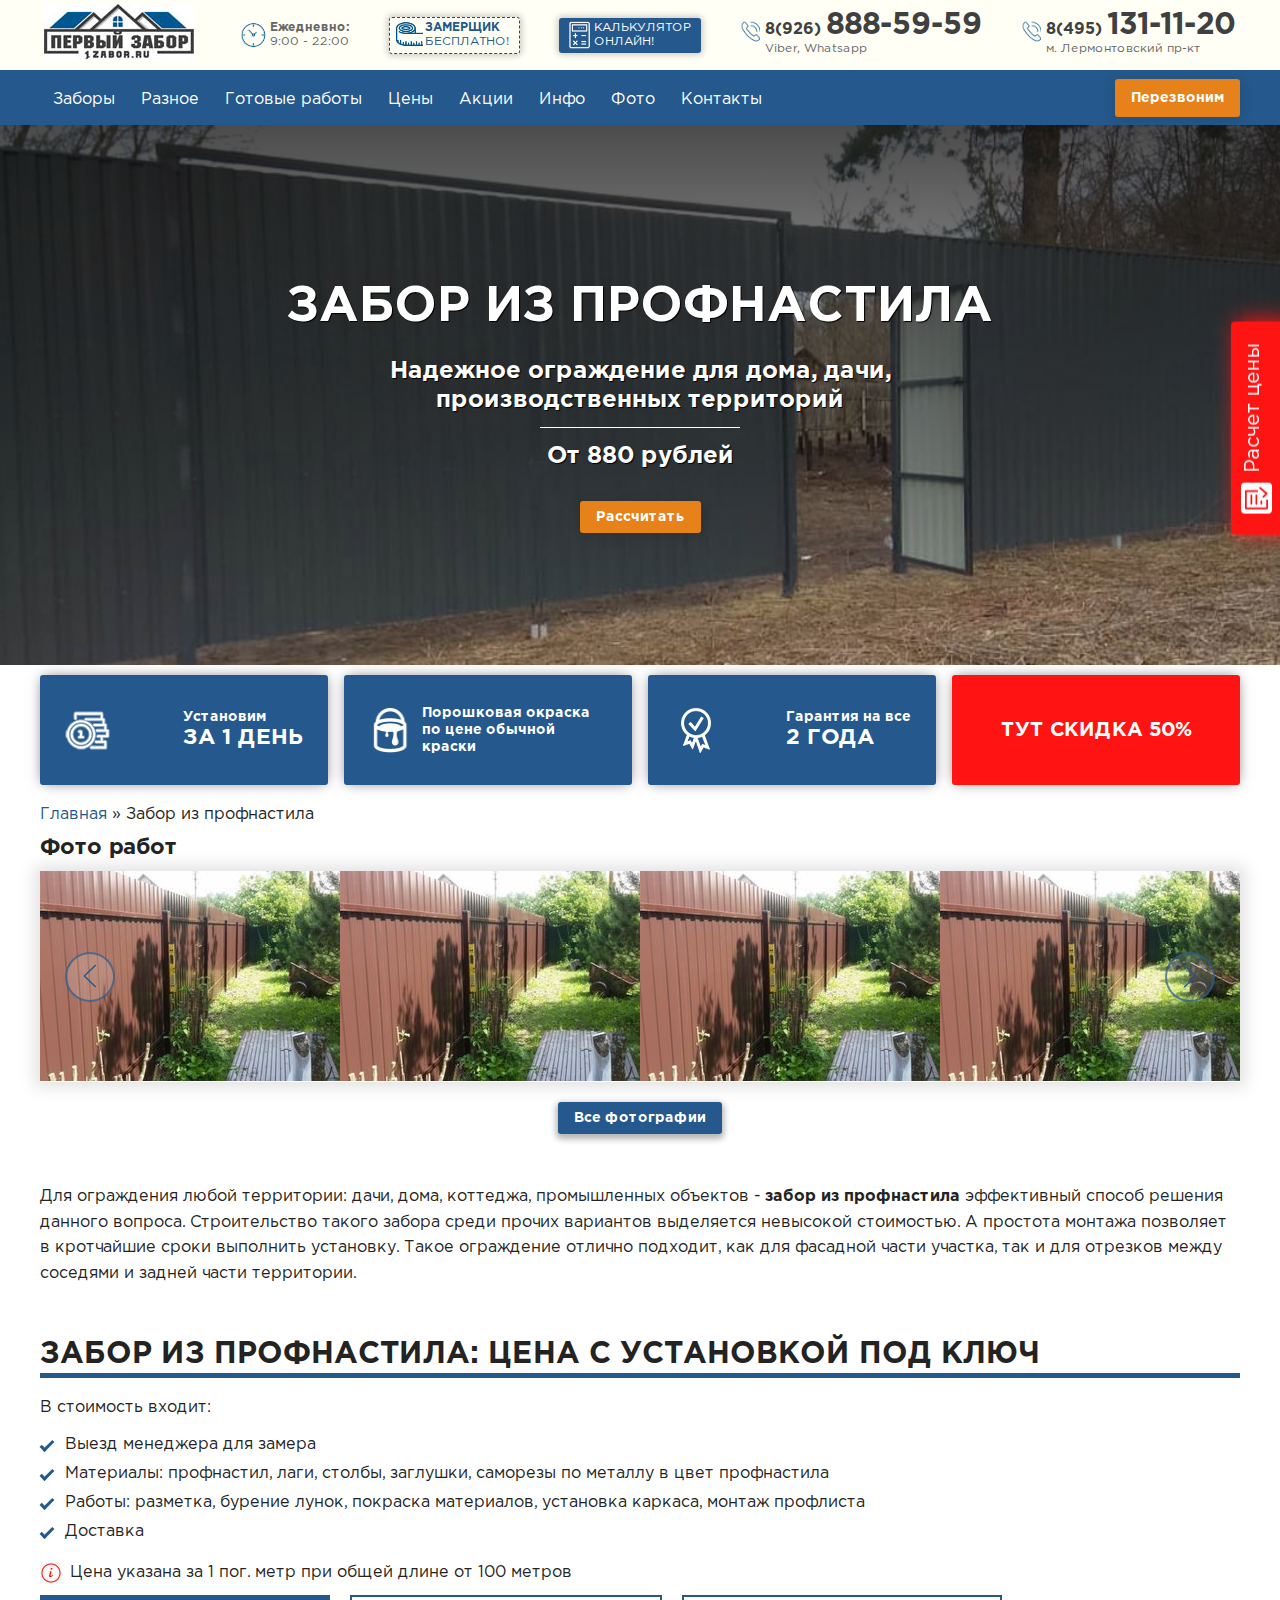
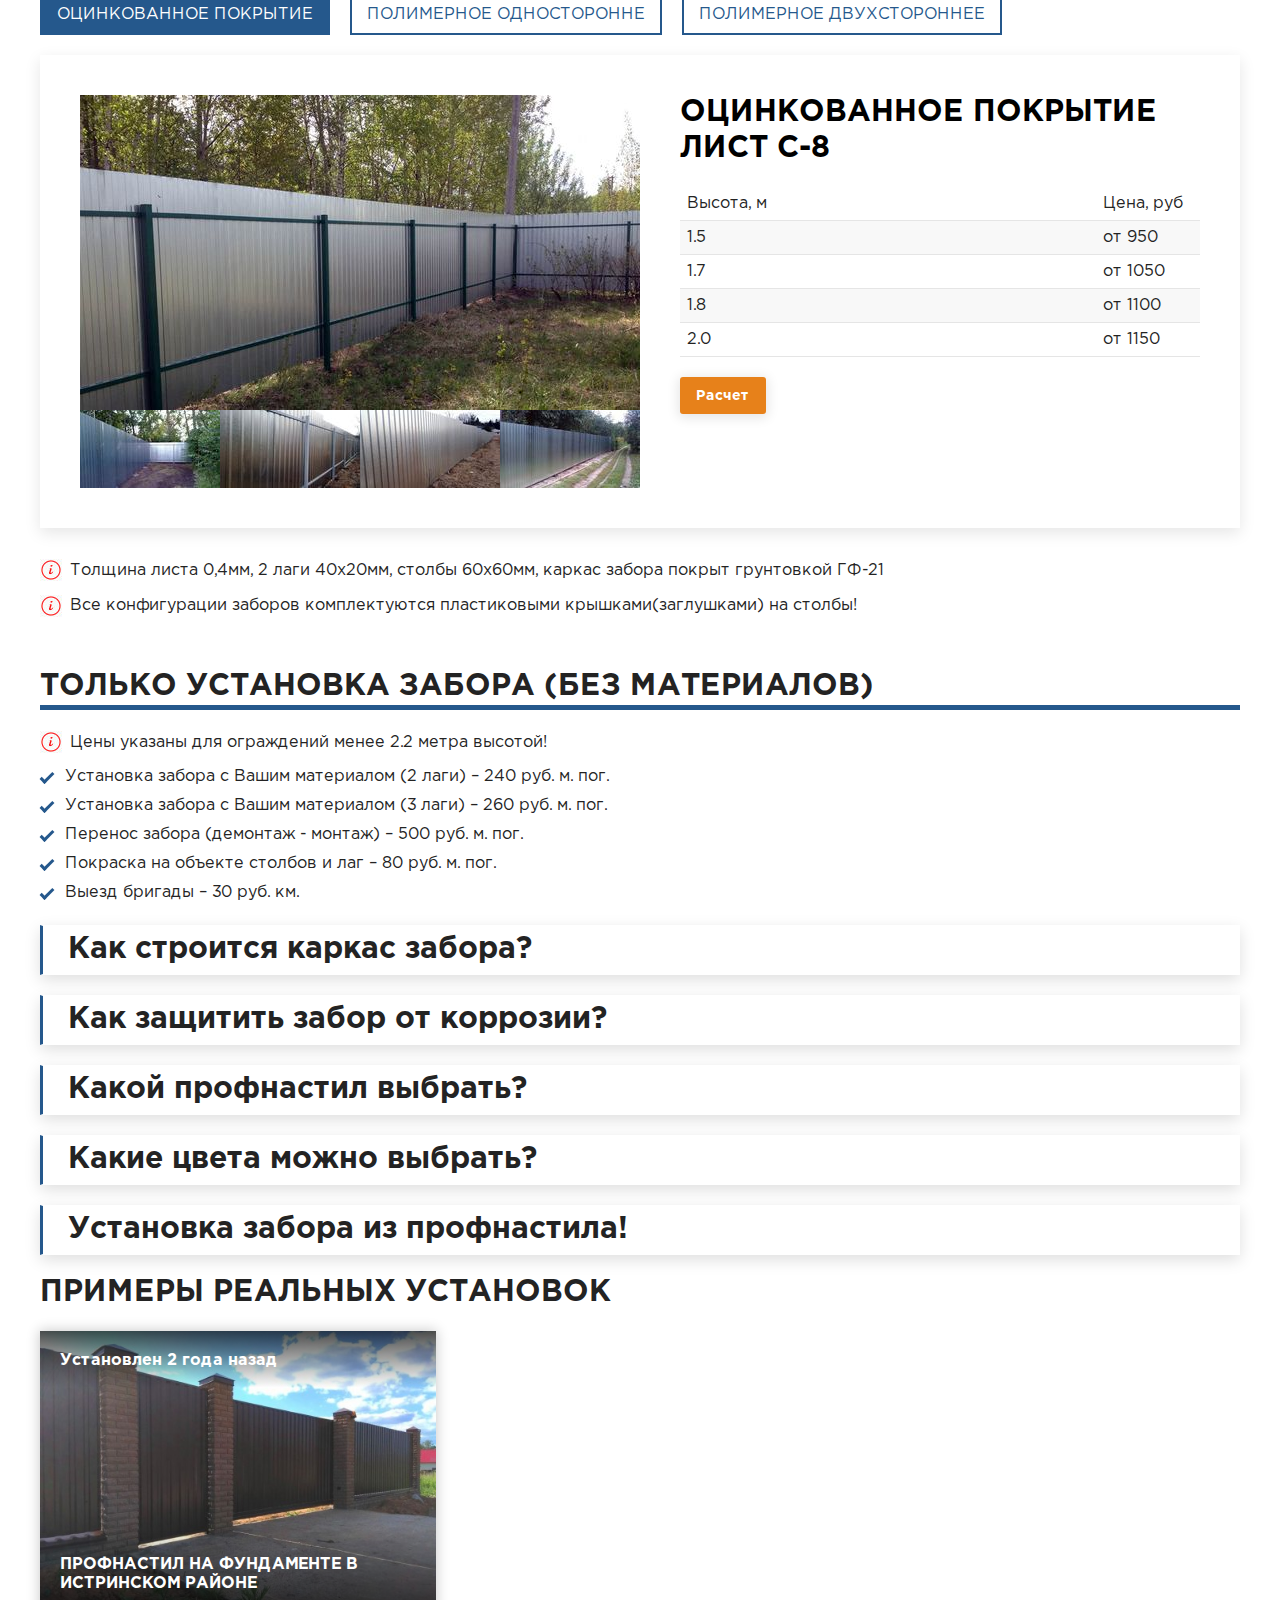
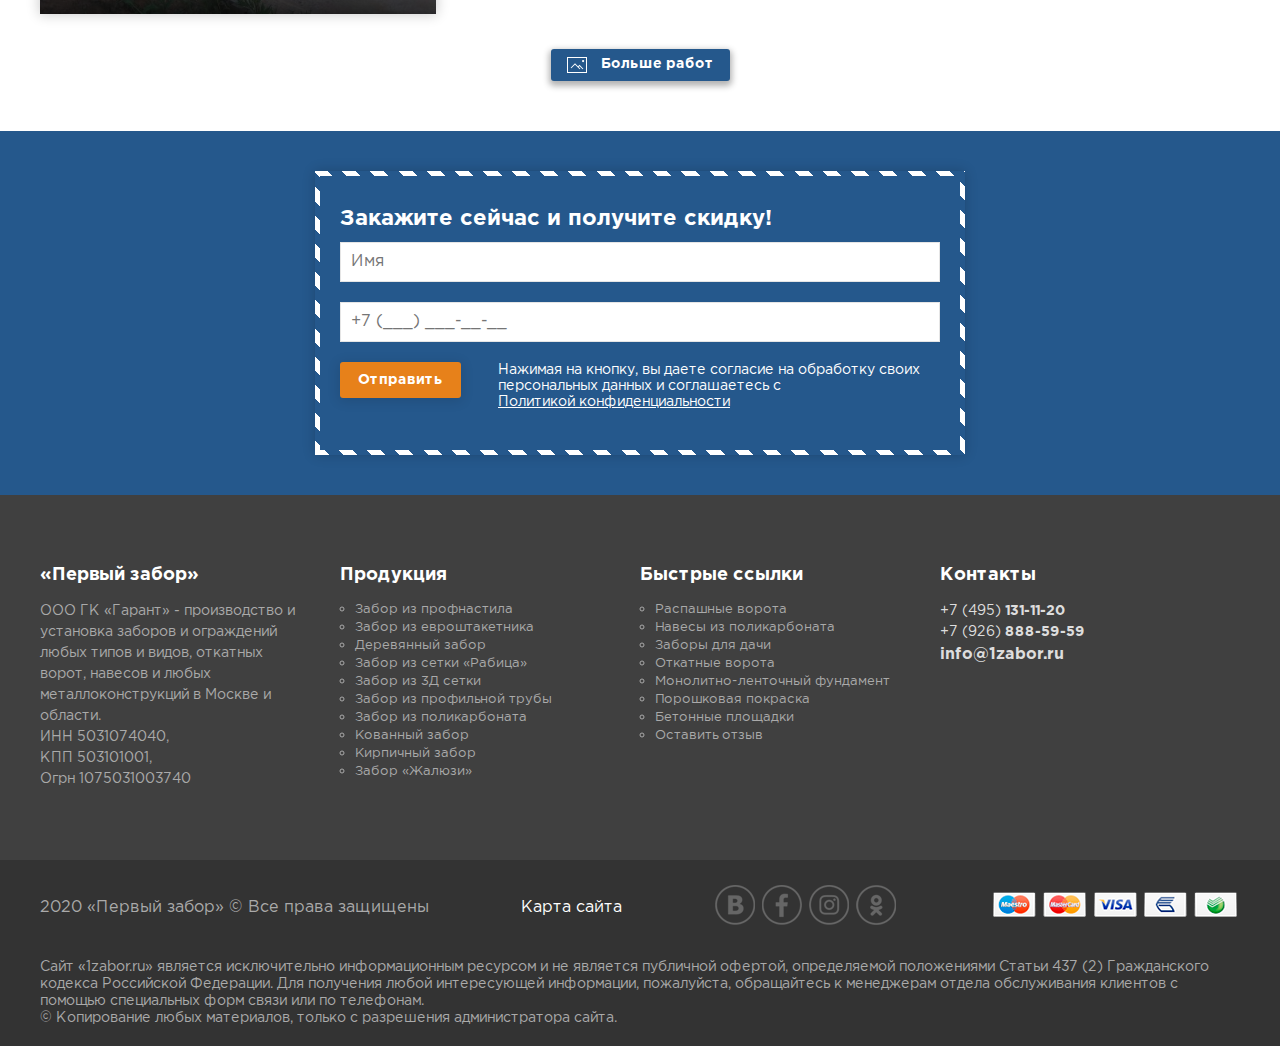
==== commit 61a61f33: "fix" ====
--- a/1zabor/index.html
+++ b/1zabor/index.html
@@ -1132,40 +1132,54 @@
 
             <div class="quiz__list">
 
-              <div class="quiz__item">
+              <label class="quiz__item b-radio">
+                <input class="radio" type="radio" value="Профнастил"> 
+                <span class="check"></span>
                 <img src="images/quiz/xv4ndu5jc2gssvrytgp8.jpg" alt="Профнастил">
                 <div class="quiz__descr">Профнастил</div>
-              </div>
-
-              <div class="quiz__item">
+              </label>
+
+              <label class="quiz__item b-radio">
+                <input class="radio" type="radio" value="Евроштакетник"> 
+                <span class="check"></span>
                 <img src="images/quiz/imelrwnku5mxtmx0eec7.jpg" alt="Евроштакетник">
                 <div class="quiz__descr">Евроштакетник</div>
-              </div>
-
-              <div class="quiz__item">
+              </label>
+
+              <label class="quiz__item b-radio">
+                <input class="radio" type="radio" value="Жалюзи"> 
+                <span class="check"></span>
                 <img src="images/quiz/p7n2h8utkb34portvzzz.jpg" alt="Жалюзи">
                 <div class="quiz__descr">Жалюзи</div>
-              </div>
-
-              <div class="quiz__item">
+              </label>
+
+              <label class="quiz__item b-radio">
+                <input class="radio" type="radio" value="3Д сетка"> 
+                <span class="check"></span>
                 <img src="images/quiz/jkfz7dnekohxnbqzx4bc.jpg" alt="3Д сетка">
                 <div class="quiz__descr">3Д сетка</div>
-              </div>
-
-              <div class="quiz__item">
+              </label>
+
+              <label class="quiz__item b-radio">
+                <input class="radio" type="radio" value="Сетка рабица"> 
+                <span class="check"></span>
                 <img src="images/quiz/uy8cm2fd7dw4boyuxh7u.jpg" alt="Сетка рабица">
                 <div class="quiz__descr">Сетка рабица</div>
-              </div>
-
-              <div class="quiz__item">
+              </label>
+                
+              <label class="quiz__item b-radio">
+                <input class="radio" type="radio" value="Деревянный штакетник"> 
+                <span class="check"></span>
                 <img src="images/quiz/nlw2acaxke6k8xqupnjl.jpg" alt="Деревянный штакетник">
                 <div class="quiz__descr">Деревянный штакетник</div>
-              </div>
-
-              <div class="quiz__item">
+              </label>
+
+              <label class="quiz__item b-radio">
+                <input class="radio" type="radio" value="Профильная трубка"> 
+                <span class="check"></span>
                 <img src="images/quiz/m47efaqckr3cioopcukk.jpg" alt="Профильная трубка">
                 <div class="quiz__descr">Профильная трубка</div>
-              </div>
+              </label>
 
             </div>
 
--- a/1zabor/css/style.min.css
+++ b/1zabor/css/style.min.css
@@ -1 +1 @@
-/*! normalize.css v8.0.1 | MIT License | github.com/necolas/normalize.css */html{line-height:1.15;-webkit-text-size-adjust:100%}body{margin:0}main{display:block}h1{font-size:2em;margin:0.67em 0}hr{-webkit-box-sizing:content-box;box-sizing:content-box;height:0;overflow:visible}pre{font-family:monospace, monospace;font-size:1em}a{background-color:transparent}abbr[title]{border-bottom:none;text-decoration:underline;-webkit-text-decoration:underline dotted;text-decoration:underline dotted}b,strong{font-weight:bolder}code,kbd,samp{font-family:monospace, monospace;font-size:1em}small{font-size:80%}sub,sup{font-size:75%;line-height:0;position:relative;vertical-align:baseline}sub{bottom:-0.25em}sup{top:-0.5em}img{border-style:none}button,input,optgroup,select,textarea{font-family:inherit;font-size:100%;line-height:1.15;margin:0}button,input{overflow:visible}button,select{text-transform:none}button,[type="button"],[type="reset"],[type="submit"]{-webkit-appearance:button}button::-moz-focus-inner,[type="button"]::-moz-focus-inner,[type="reset"]::-moz-focus-inner,[type="submit"]::-moz-focus-inner{border-style:none;padding:0}button:-moz-focusring,[type="button"]:-moz-focusring,[type="reset"]:-moz-focusring,[type="submit"]:-moz-focusring{outline:1px dotted ButtonText}fieldset{padding:0.35em 0.75em 0.625em}legend{-webkit-box-sizing:border-box;box-sizing:border-box;color:inherit;display:table;max-width:100%;padding:0;white-space:normal}progress{vertical-align:baseline}textarea{overflow:auto}[type="checkbox"],[type="radio"]{-webkit-box-sizing:border-box;box-sizing:border-box;padding:0}[type="number"]::-webkit-inner-spin-button,[type="number"]::-webkit-outer-spin-button{height:auto}[type="search"]{-webkit-appearance:textfield;outline-offset:-2px}[type="search"]::-webkit-search-decoration{-webkit-appearance:none}::-webkit-file-upload-button{-webkit-appearance:button;font:inherit}details{display:block}summary{display:list-item}template{display:none}[hidden]{display:none}.slick-slider{position:relative;display:block;-webkit-box-sizing:border-box;box-sizing:border-box;-webkit-user-select:none;-moz-user-select:none;-ms-user-select:none;user-select:none;-webkit-touch-callout:none;-khtml-user-select:none;-ms-touch-action:pan-y;touch-action:pan-y;-webkit-tap-highlight-color:transparent}.slick-list{position:relative;display:block;overflow:hidden;margin:0;padding:0}.slick-list:focus{outline:none}.slick-list.dragging{cursor:pointer;cursor:hand}.slick-slider .slick-track,.slick-slider .slick-list{-webkit-transform:translate3d(0, 0, 0);-ms-transform:translate3d(0, 0, 0);transform:translate3d(0, 0, 0)}.slick-track{position:relative;top:0;left:0;display:block;margin-left:auto;margin-right:auto}.slick-track:before,.slick-track:after{display:table;content:''}.slick-track:after{clear:both}.slick-loading .slick-track{visibility:hidden}.slick-slide{display:none;float:left;height:100%;min-height:1px}[dir='rtl'] .slick-slide{float:right}.slick-slide img{display:block}.slick-slide.slick-loading img{display:none}.slick-slide.dragging img{pointer-events:none}.slick-initialized .slick-slide{display:block}.slick-loading .slick-slide{visibility:hidden}.slick-vertical .slick-slide{display:block;height:auto;border:1px solid transparent}.slick-arrow.slick-hidden{display:none}html{-webkit-box-sizing:border-box;box-sizing:border-box}*,*::before,*::after{-webkit-box-sizing:inherit;box-sizing:inherit}body{font-family:'Gotham Pro', sans-serif;line-height:1.2;color:#232323}a:active,a:focus{outline:none}a{text-decoration:none;color:#25588c}input,textarea{outline:none}input:active,textarea:active{outline:none}input:focus,textarea:focus{outline:none}button:active,button:focus{outline:none}ul{list-style:none;margin:0;padding-left:0}h1,h2,h3,h4,h5,h6,p{padding:0;margin:0}ol{margin:0}p{line-height:1.6}.button{height:32px;padding:0 16px;display:-webkit-box;display:-ms-flexbox;display:flex;-webkit-box-align:center;-ms-flex-align:center;align-items:center;border-radius:3px;-webkit-transition:all .3s ease-in-out;-o-transition:all .3s ease-in-out;transition:all .3s ease-in-out;font-size:14px;font-weight:bold;-webkit-box-shadow:0 2px 12px 2px rgba(0,0,0,0.1);box-shadow:0 2px 12px 2px rgba(0,0,0,0.1);border:0;background-color:#e7811a;color:#fff}.button--big{height:38px}.button--blue{background-color:#25588c;-webkit-box-shadow:0 3px 6px 2px rgba(0,0,0,0.3);box-shadow:0 3px 6px 2px rgba(0,0,0,0.3)}.button--icon{margin-right:14px}.button:hover{-webkit-box-shadow:0 2px 12px 4px rgba(231,129,26,0.5);box-shadow:0 2px 12px 4px rgba(231,129,26,0.5)}.button.button--blue:hover{-webkit-box-shadow:none;box-shadow:none}.breadcrumbs{margin-top:10px;display:-webkit-box;display:-ms-flexbox;display:flex}.breadcrumbs li{padding-right:5px}.up{display:none;position:fixed;bottom:30px;right:30px;width:35px;height:35px;background-color:#25588c;border-radius:50%;cursor:pointer;z-index:10;border:2px solid #ffffff;-webkit-box-shadow:0 0 12px 3px rgba(0,0,0,0.2);box-shadow:0 0 12px 3px rgba(0,0,0,0.2)}.up::after{content:'';position:absolute;top:50%;left:50%;-webkit-transform:translate(-50%, -50%);-ms-transform:translate(-50%, -50%);transform:translate(-50%, -50%);background:url("../images/icons/up-arrow.svg") center center/cover no-repeat;width:18px;height:11px}.up-show{display:block}@media (max-width: 1024px){.up-show{display:none}}.control{display:block;position:relative;padding-left:30px;margin-bottom:5px;padding-top:3px;cursor:pointer;font-size:16px}.control input{position:absolute;z-index:-1;opacity:0}.control_indicator{position:absolute;top:2px;left:0;height:20px;width:20px;background:#e6e6e6;border:0px solid #000000;border-radius:0px}.control:hover input ~ .control_indicator,.control input:focus ~ .control_indicator{background:#cccccc}.control input:checked ~ .control_indicator{background:#25588c}.control:hover input:not([disabled]):checked ~ .control_indicator,.control input:checked:focus ~ .control_indicator{background:#25588c}.control input:disabled ~ .control_indicator{background:#e6e6e6;opacity:0.6;pointer-events:none}.control_indicator:after{-webkit-box-sizing:unset;box-sizing:unset;content:'';position:absolute;display:none}.control input:checked ~ .control_indicator:after{display:block}.control-checkbox .control_indicator:after{left:8px;top:4px;width:3px;height:8px;border:solid #ffffff;border-width:0 2px 2px 0;-webkit-transform:rotate(45deg);-ms-transform:rotate(45deg);transform:rotate(45deg)}.control-checkbox input:disabled ~ .control_indicator:after{border-color:#7b7b7b}.pricing{border-radius:4px 4px 0 0;-webkit-box-shadow:1.7px 5.8px 21px 0 #ff1414;box-shadow:1.7px 5.8px 21px 0 #ff1414;position:fixed;left:calc(100% - 48px);-webkit-box-orient:horizontal;-webkit-box-direction:reverse;-ms-flex-direction:row-reverse;flex-direction:row-reverse;-webkit-transform:rotate(-90deg) translate(-40.2%);-ms-transform:rotate(-90deg) translate(-40.2%);transform:rotate(-90deg) translate(-40.2%);-webkit-transform-origin:calc(0% - 1px) 0;-ms-transform-origin:calc(0% - 1px) 0;transform-origin:calc(0% - 1px) 0;top:50%;z-index:1000;white-space:nowrap;display:-webkit-inline-box;display:-ms-inline-flexbox;display:inline-flex;font-size:19px;text-align:center;vertical-align:middle;-webkit-user-select:none;-moz-user-select:none;-ms-user-select:none;user-select:none;background-color:#ff1414;padding:10px 21px;font-size:20px;cursor:pointer;overflow:hidden;color:#ffffff}.pricing:after{content:"";position:absolute;top:-50%;bottom:-50%;background:-webkit-gradient(linear, left top, right top, from(rgba(255,255,255,0.1)), to(rgba(255,255,255,0.6)));background:-o-linear-gradient(left, rgba(255,255,255,0.1), rgba(255,255,255,0.6) 100%);background:linear-gradient(90deg, rgba(255,255,255,0.1), rgba(255,255,255,0.6) 100%);width:45px;-webkit-transform:skewX(-22deg);-ms-transform:skewX(-22deg);transform:skewX(-22deg);left:-65%;-webkit-animation-name:blick;animation-name:blick;-webkit-animation-duration:3s;animation-duration:3s;-webkit-animation-iteration-count:infinite;animation-iteration-count:infinite}@media (max-width: 760px){.pricing{right:15px;left:auto;padding:7px 0;-webkit-transform:none;-ms-transform:none;transform:none;display:-webkit-box;display:-ms-flexbox;display:flex;-webkit-box-pack:center;-ms-flex-pack:center;justify-content:center;width:55px;height:55px;line-height:55px;border-radius:50px;bottom:20px;top:auto}.pricing .pricing__text{display:none}}.pricing__icon{margin-right:10px;width:31px;height:31px;fill:#ff1414;background-color:#ffffff;padding:4px;border-radius:4px}@media (max-width: 760px){.pricing__icon{margin-right:0}}.header{width:100%;font-size:12px;color:#666666;background:#fffff6}.header__top-line{display:-webkit-box;display:-ms-flexbox;display:flex;-webkit-box-pack:justify;-ms-flex-pack:justify;justify-content:space-between;-webkit-box-align:center;-ms-flex-align:center;align-items:center}.logo{width:150px}.logo img{max-width:100%;height:auto}@media (max-width: 500px){.logo{width:100px}}.time{position:relative;padding-left:37px}.time span{display:block;font-weight:bold}.time:before{content:'';position:absolute;top:0;left:5px;background:url("../images/icons/clock.png") no-repeat;background-size:cover;width:28px;height:28px}.expert{position:relative;-webkit-transition:-webkit-box-shadow .3s ease-in-out;transition:-webkit-box-shadow .3s ease-in-out;-o-transition:box-shadow .3s ease-in-out;transition:box-shadow .3s ease-in-out;transition:box-shadow .3s ease-in-out, -webkit-box-shadow .3s ease-in-out;text-transform:uppercase;padding:3px 10px 3px 35px;border-radius:3px;border:1px dashed #00578f;-webkit-box-shadow:0 0 6px 2px rgba(0,0,0,0.2);box-shadow:0 0 6px 2px rgba(0,0,0,0.2)}.expert a{color:#25588c}.expert span{display:block;font-weight:bold}.expert:before{content:'';position:absolute;top:2px;left:5px;background:url("../images/icons/zamershik.png") no-repeat;background-size:cover;width:28px;height:28px}.expert:hover{-webkit-box-shadow:none;box-shadow:none}.calc{position:relative;-webkit-transition:-webkit-box-shadow .3s ease-in-out;transition:-webkit-box-shadow .3s ease-in-out;-o-transition:box-shadow .3s ease-in-out;transition:box-shadow .3s ease-in-out;transition:box-shadow .3s ease-in-out, -webkit-box-shadow .3s ease-in-out;text-transform:uppercase;padding:3px 10px 3px 35px;background-color:#25588c;border-radius:3px;-webkit-box-shadow:0 0 6px 2px rgba(0,0,0,0.2);box-shadow:0 0 6px 2px rgba(0,0,0,0.2)}.calc a{color:#ffffff}.calc span{display:block}.calc:before{content:'';position:absolute;top:3px;left:5px;background:url("../images/icons/calc.png") no-repeat;background-size:cover;width:28px;height:28px}.calc:hover{-webkit-box-shadow:none;box-shadow:none}@media (max-width: 1200px){.col-time{display:none}}@media (max-width: 1200px){.col-expert{display:none}}@media (max-width: 1200px){.col-calc{display:none}}@media (max-width: 960px){.col-phone-1{display:none}}.phone{position:relative;padding-left:25px}.phone a{display:block;font-size:16px;color:#404040;line-height:1.2;display:block;font-weight:bold;line-height:24px}.phone a span{font-size:30px;line-height:24px}@media (max-width: 500px){.phone a span{font-size:20px}}.phone a:hover{color:#39f}@media (max-width: 500px){.phone a{font-size:14px;line-height:20px}}.phone:before{content:'';position:absolute;width:20px;height:20px;top:50%;left:0;-webkit-transform:translateY(-67%);-ms-transform:translateY(-67%);transform:translateY(-67%);background:url("../images/icons/phone_one.png") no-repeat;background-size:cover}@media (max-width: 500px){.phone:before{display:none}}@media (max-width: 500px){.phone{padding-left:0}}.top-menu{background-color:#25588c}.top-menu__wrapper{display:-webkit-box;display:-ms-flexbox;display:flex;-webkit-box-pack:justify;-ms-flex-pack:justify;justify-content:space-between;-webkit-box-align:center;-ms-flex-align:center;align-items:center}.top-menu--fixed{position:fixed;width:100%;top:0;left:0;right:0;z-index:1000}@media (max-width: 960px){.top-menu nav{display:none}}.top-menu__list{height:58px;display:-webkit-box;display:-ms-flexbox;display:flex;-webkit-box-align:center;-ms-flex-align:center;align-items:center}.top-menu__item{font-size:16px;-webkit-transition:border .3s;-o-transition:border .3s;transition:border .3s;color:#fff;padding:0 13px;position:relative;text-decoration:none;-webkit-transition-duration:0.3s;-o-transition-duration:0.3s;transition-duration:0.3s}.top-menu__item:hover{cursor:pointer}.top-menu__link{height:58px;display:-webkit-box;display:-ms-flexbox;display:flex;-webkit-box-align:center;-ms-flex-align:center;align-items:center;color:#ffffff}.top-menu__link:hover{-webkit-transition:border .3s;-o-transition:border .3s;transition:border .3s}.top-menu__list>.top-menu__item .top-menu__dropdown{z-index:100;border-top:2px solid #71a4d9;background:#ffffff;visibility:hidden;opacity:0;width:300px;position:absolute;border-bottom:5px solid #73a5d8;-webkit-transition:all 0.3s ease;-o-transition:all 0.3s ease;transition:all 0.3s ease;left:0;display:none;background-color:rgba(255,255,255,0.95);-webkit-box-shadow:0 5px 12px rgba(0,0,0,0.15);box-shadow:0 5px 12px rgba(0,0,0,0.15)}.top-menu__list>.top-menu__item .top-menu__dropdown li{background:#fff;color:#666}.top-menu__list>.top-menu__item .top-menu__dropdown li a{color:#404040;padding:12px 20px;display:block;border-bottom:1px solid rgba(0,0,0,0.05);font-size:16px;-webkit-transition:background-color .3s;-o-transition:background-color .3s;transition:background-color .3s}.top-menu__list>.top-menu__item .top-menu__dropdown li a:hover{background-color:#efefef}.top-menu__list>.top-menu__item:hover>ul{visibility:visible;opacity:1;display:block}.top-menu__list>.top-menu__item ul:hover{visibility:visible;opacity:1;display:block}.top-menu__list>.top-menu__item ul li{width:100%}@media (max-width: 960px){.button--mm{margin:10px 0}}.burger{display:none;font-size:25px;cursor:pointer;color:#ffffff;-webkit-user-select:none;-moz-user-select:none;-ms-user-select:none;user-select:none;-webkit-tap-highlight-color:rgba(255,255,255,0) !important;-webkit-focus-ring-color:rgba(255,255,255,0) !important;outline:none !important}.burger:hover{color:rgba(255,255,255,0.7)}@media (max-width: 960px){.burger{display:block}}.mob-nav{position:fixed;top:0;left:0;bottom:0;z-index:1000}.mob-nav__ul{position:absolute;top:0;bottom:0;left:0;width:265px;padding:20px;background:#222;overflow-y:auto;-webkit-transform:translateX(-100%);-ms-transform:translateX(-100%);transform:translateX(-100%);-webkit-transition:-webkit-transform .3s ease-out;transition:-webkit-transform .3s ease-out;-o-transition:transform .3s ease-out;transition:transform .3s ease-out;transition:transform .3s ease-out, -webkit-transform .3s ease-out}.mob-nav__li a{color:#aaa;padding:0 2px;-webkit-transition:color .3s ease-out;-o-transition:color .3s ease-out;transition:color .3s ease-out;font-size:14px;line-height:1.6;-webkit-transition:color .3s;-o-transition:color .3s;transition:color .3s}.mob-nav__li a:hover{color:#ffffff}.mob-nav__dropdown{padding:5px 0 5px 15px}.mob-nav__dropdown li{list-style:circle;color:#aaa}.active{-webkit-transform:translateX(0%) !important;-ms-transform:translateX(0%) !important;transform:translateX(0%) !important}.promo{height:540px;background:url("../images/main/zabor-iz-profnastila.jpg") no-repeat;background-size:cover;background-position-x:center}.promo__wrapper{width:100%;height:100%;display:-webkit-box;display:-ms-flexbox;display:flex;-webkit-box-orient:vertical;-webkit-box-direction:normal;-ms-flex-direction:column;flex-direction:column;-webkit-box-pack:center;-ms-flex-pack:center;justify-content:center;-webkit-box-align:center;-ms-flex-align:center;align-items:center;background:-webkit-gradient(linear, left top, left bottom, color-stop(0, rgba(0,0,0,0.7)), to(transparent));background:-o-linear-gradient(top, rgba(0,0,0,0.7) 0, transparent);background:linear-gradient(180deg, rgba(0,0,0,0.7) 0, transparent)}.promo__title{padding:0 10px;margin:20px 0;color:#ffffff;text-transform:uppercase;font-size:50px;text-align:center;text-shadow:1px 1px 1px #000000;font-weight:bold;padding-top:0}@media (max-width: 960px){.promo__title{font-size:26px}}.promo__subtitle{position:relative;margin-bottom:28px;text-align:center;max-width:700px;padding:0 10px;color:#ffffff;font-weight:bold;font-size:24px;text-shadow:1px 1px 1px #000000;line-height:1.2}.promo__subtitle:after{content:'';position:absolute;bottom:-14px;left:50%;-webkit-transform:translateX(-50%);-ms-transform:translateX(-50%);transform:translateX(-50%);width:200px;height:1px;background-color:#ffffff}@media (max-width: 800px){.promo__subtitle{font-size:18px}}.promo__price{margin-bottom:30px;text-align:center;max-width:700px;color:#ffffff;font-weight:bold;font-size:24px;text-shadow:1px 1px 1px #000000;line-height:1.2}@media (max-width: 800px){.promo__price{font-size:18px}}.advantages{padding:10px 0;display:-webkit-box;display:-ms-flexbox;display:flex;-webkit-box-pack:justify;-ms-flex-pack:justify;justify-content:space-between;-ms-flex-wrap:wrap;flex-wrap:wrap}.advantages__item{width:288px;padding:30px 25px;display:-webkit-box;display:-ms-flexbox;display:flex;-webkit-box-align:center;-ms-flex-align:center;align-items:center;-webkit-box-pack:justify;-ms-flex-pack:justify;justify-content:space-between;background-color:#25588c;border-radius:3px;-webkit-box-shadow:0 0 13px -3px #666;box-shadow:0 0 13px -3px #666}@media (max-width: 960px){.advantages__item{width:49%;margin-top:10px;-webkit-box-pack:center;-ms-flex-pack:center;justify-content:center}}@media (max-width: 640px){.advantages__item{width:100%;-webkit-box-pack:start;-ms-flex-pack:start;justify-content:flex-start}}@media (max-width: 510px){.advantages__item{padding:10px 15px}}.advantages__img{width:45px;height:45px;display:-webkit-box;display:-ms-flexbox;display:flex;-webkit-box-pack:center;-ms-flex-pack:center;justify-content:center}.advantages__img img{max-width:100%}.advantages__text{padding-left:10px;color:#ffffff;font-size:14px;font-weight:bold}.advantages__text span{text-transform:uppercase;display:block;font-size:22px}@media (max-width: 640px){.advantages__text{padding-left:50px}}@media (max-width: 510px){.advantages__text{padding-left:20px}}.advantages__item--red{display:-webkit-box;display:-ms-flexbox;display:flex;-webkit-box-pack:center;-ms-flex-pack:center;justify-content:center;background-color:#ff1313;text-transform:uppercase;overflow:hidden;position:relative}.advantages__item--red a{color:#ffffff;line-height:50px;font-weight:bold}.advantages__item--red:after{content:"";position:absolute;top:-50%;bottom:-50%;background:-webkit-gradient(linear, left top, right top, from(rgba(255,255,255,0.1)), to(rgba(255,255,255,0.6)));background:-o-linear-gradient(left, rgba(255,255,255,0.1), rgba(255,255,255,0.6) 100%);background:linear-gradient(90deg, rgba(255,255,255,0.1), rgba(255,255,255,0.6) 100%);width:45px;-webkit-transform:skewX(-22deg);-ms-transform:skewX(-22deg);transform:skewX(-22deg);left:-65%;-webkit-animation-name:blick;animation-name:blick;-webkit-animation-duration:3s;animation-duration:3s;-webkit-animation-iteration-count:infinite;animation-iteration-count:infinite}@media (max-width: 1225px){.advantages__item--red{margin-top:10px}}.advantages__item.quiz{padding:0}@media (max-width: 1250px){.advantages__item.quiz{margin-top:10px}}.advantages__item.quiz a{width:100%;height:100%;font-size:20px;font-weight:bold;line-height:65px;text-transform:uppercase;display:-webkit-box;display:-ms-flexbox;display:flex;-webkit-box-align:center;-ms-flex-align:center;align-items:center;-webkit-box-pack:center;-ms-flex-pack:center;justify-content:center}@media (max-width: 510px){.advantages__item.quiz a{line-height:25px}}@-webkit-keyframes blick{15%,to{left:110%}}@keyframes blick{15%,to{left:110%}}.gallery__title{padding:10px 0;font-size:22px;font-weight:bold;color:#232323;line-height:1.2}.gallery-slider{width:100%;position:relative;-webkit-box-shadow:0 0 16px 5px rgba(0,0,0,0.12);box-shadow:0 0 16px 5px rgba(0,0,0,0.12)}.gallery-slider__prev{cursor:pointer;background-color:rgba(255,255,255,0.15);border:2px solid rgba(37,88,140,0.7);border-radius:60px;width:50px;height:50px;padding:10px;color:#73a5d8;display:-webkit-box;display:-ms-flexbox;display:flex;-webkit-box-pack:center;-ms-flex-pack:center;justify-content:center;position:absolute;top:50%;-webkit-transform:translateY(-50%);-ms-transform:translateY(-50%);transform:translateY(-50%);left:25px;z-index:10}.gallery-slider__next{cursor:pointer;background-color:rgba(255,255,255,0.15);border:2px solid rgba(37,88,140,0.7);border-radius:60px;width:50px;height:50px;padding:10px;color:#73a5d8;display:-webkit-box;display:-ms-flexbox;display:flex;-webkit-box-pack:center;-ms-flex-pack:center;justify-content:center;position:absolute;top:50%;-webkit-transform:translateY(-50%);-ms-transform:translateY(-50%);transform:translateY(-50%);right:25px;z-index:10}.gallery-slider__icon{fill:#25588c}.gallery-slider__item{margin-bottom:-4px;height:100%;width:100%;position:relative}.gallery-slider__item a{height:100%}.gallery-slider__item a img{height:100%;width:100%}.gallery-slider__item::after{pointer-events:none;content:'';position:absolute;top:0;left:0;width:100%;height:100%;background-color:rgba(255,255,255,0)}.gallery-slider__item:hover::after{-webkit-transition:all .3s ease-out;-o-transition:all .3s ease-out;transition:all .3s ease-out;background-color:rgba(255,255,255,0.4)}.gallery__btn{padding:20px 0;display:-webkit-box;display:-ms-flexbox;display:flex;-webkit-box-pack:center;-ms-flex-pack:center;justify-content:center;-webkit-box-align:center;-ms-flex-align:center;align-items:center}.content{padding-top:30px;padding-bottom:30px}.section__title{margin:50px 0 20px 0;font-size:30px;font-weight:bold;text-transform:uppercase;border-bottom:5px solid #25588c}.section__title--nbb{border-bottom:none;margin-top:20px}@media (max-width: 960px){.section__title{font-size:22px}}.section-info{margin-bottom:10px;display:-webkit-box;display:-ms-flexbox;display:flex;-webkit-box-align:center;-ms-flex-align:center;align-items:center}.section-info span{margin-right:8px;display:-webkit-box;display:-ms-flexbox;display:flex;-webkit-box-align:center;-ms-flex-align:center;align-items:center}.section-list{margin-bottom:16px}.section-list__text{margin-bottom:16px}.section-list__item{position:relative;font-size:16px;padding-left:25px;margin-bottom:5px;line-height:1.5}.section-list__item::before{position:absolute;content:"";display:block;width:14px;height:7px;border-radius:0;background-color:transparent;border-bottom:3px solid #25588c;border-left:3px solid #25588c;-webkit-transform:rotate(-45deg);-ms-transform:rotate(-45deg);transform:rotate(-45deg);top:8px;left:0}.section-tabs__content{display:none}.section-tabs__content.active{display:block}.section-tabs{margin:0 0 30px}.section-tabs__caption{display:-webkit-box;display:-ms-flexbox;display:flex;-ms-flex-wrap:wrap;flex-wrap:wrap;list-style:none}@media (max-width: 570px){.section-tabs__caption{-webkit-box-orient:vertical;-webkit-box-direction:normal;-ms-flex-direction:column;flex-direction:column}}.section-tabs__caption li{color:#ffffff;text-align:center;font-size:16px;color:#25588c;border:2px solid #25588c;text-align:center;padding:8px 15px;text-transform:uppercase;margin-right:20px}@media (max-width: 1060px){.section-tabs__caption li{font-size:14px;padding:5px 10px;margin-right:10px;margin-top:10px}}@media (max-width: 570px){.section-tabs__caption li{margin-right:0}}.section-tabs__caption li:not(.active){cursor:pointer}.section-tabs__caption .active{background:#25588c;color:#ffffff;border-color:#25588c}.section-tabs__content{display:none;background:#ffffff;padding:20px 0 0 0}.section-tabs__content.active{display:block}.section-tabs__wrapper{margin-bottom:20px;background:#ffffff;color:#666;-webkit-box-shadow:0 5px 15px rgba(0,0,0,0.1);box-shadow:0 5px 15px rgba(0,0,0,0.1);padding:40px;-webkit-transition:-webkit-box-shadow .1s ease-in-out;transition:-webkit-box-shadow .1s ease-in-out;-o-transition:box-shadow .1s ease-in-out;transition:box-shadow .1s ease-in-out;transition:box-shadow .1s ease-in-out, -webkit-box-shadow .1s ease-in-out;display:-webkit-box;display:-ms-flexbox;display:flex;-webkit-box-pack:justify;-ms-flex-pack:justify;justify-content:space-between}.section-tabs__wrapper:hover{-webkit-box-shadow:0 14px 25px rgba(0,0,0,0.16);box-shadow:0 14px 25px rgba(0,0,0,0.16)}@media (max-width: 1060px){.section-tabs__wrapper{padding:20px}}@media (max-width: 960px){.section-tabs__wrapper{-webkit-box-orient:vertical;-webkit-box-direction:normal;-ms-flex-direction:column;flex-direction:column}}.section-tabs__photo{width:600px}.section-tabs__photo-big{width:560px}@media (max-width: 960px){.section-tabs__photo-big{width:100%}}.section-tabs__photo-big a{display:-webkit-box;display:-ms-flexbox;display:flex}.section-tabs__photo-big a img{width:100%}.section-tabs__photo-min{display:-webkit-box;display:-ms-flexbox;display:flex;width:100%}.section-tabs__photo-min a{display:-webkit-box;display:-ms-flexbox;display:flex}.section-tabs__photo-min a img{width:140px}@media (max-width: 960px){.section-tabs__photo-min a{width:100%}.section-tabs__photo-min a img{width:100%}}@media (max-width: 960px){.section-tabs__photo{width:100%}}.section-tabs__text{padding-left:40px}@media (max-width: 960px){.section-tabs__text{padding-left:0;padding-top:30px}}.section-tabs__title{margin-bottom:20px;font-weight:bold;font-size:30px;color:#000000}@media (max-width: 1060px){.section-tabs__title{font-size:18px}}.section-tabs__item{color:#232323;display:-webkit-box;display:-ms-flexbox;display:flex;-webkit-box-pack:justify;-ms-flex-pack:justify;justify-content:space-between;padding:7px;border-bottom:1px solid #E5E5E5}.section-tabs__item:nth-child(2n){background-color:#F8F8F8}.section-tabs__price{width:90px}.section-tabs__list{margin-bottom:20px}.section-tabs__btn{display:inline-block}.section-tabs__btn .button{height:37px}@media (max-width: 500px){.section-tabs__btn .button{display:-webkit-box;display:-ms-flexbox;display:flex;-webkit-box-pack:center;-ms-flex-pack:center;justify-content:center}}@media (max-width: 500px){.section-tabs__btn{width:100%;display:block}}.accordion{width:100%}.accordion .accordion__item{margin-top:20px;margin-bottom:1px;position:relative}.accordion .accordion__title{font-weight:bold;font-size:30px;cursor:pointer;line-height:1.6;padding-left:25px;-webkit-box-shadow:0 5px 15px rgba(0,0,0,0.13);box-shadow:0 5px 15px rgba(0,0,0,0.13);background:#fff;border:1px solid transparent;border-left:3px solid #25588c;-webkit-transition:all .2s linear 0;-o-transition:all .2s linear 0;transition:all .2s linear 0;-webkit-user-select:none;-moz-user-select:none;-ms-user-select:none;user-select:none}@media (max-width: 660px){.accordion .accordion__title{font-size:20px}}.accordion .accordion__title:hover{border:1px solid #25588c;border-left:3px solid #25588c}.accordion__item.active__item .accordion__title{background:#25588c;color:#ffffff}.accordion .accordion__content{display:none;margin:40px 0;background:#ffffff}.accordion-card{width:48.4%;background:#ffffff;color:#666666;-webkit-box-shadow:0 5px 15px rgba(0,0,0,0.18);box-shadow:0 5px 15px rgba(0,0,0,0.18);-webkit-transition:-webkit-box-shadow .1s ease-in-out;transition:-webkit-box-shadow .1s ease-in-out;-o-transition:box-shadow .1s ease-in-out;transition:box-shadow .1s ease-in-out;transition:box-shadow .1s ease-in-out, -webkit-box-shadow .1s ease-in-out}.accordion-card:hover{-webkit-box-shadow:0 10px 25px rgba(0,0,0,0.28);box-shadow:0 10px 25px rgba(0,0,0,0.28)}@media (max-width: 710px){.accordion-card{width:100%;margin-bottom:20px}.accordion-card:last-child{margin-bottom:0}}.accordion-card__wrapper{margin-top:16px;display:-webkit-box;display:-ms-flexbox;display:flex;-webkit-box-pack:justify;-ms-flex-pack:justify;justify-content:space-between}@media (max-width: 710px){.accordion-card__wrapper{-webkit-box-orient:vertical;-webkit-box-direction:normal;-ms-flex-direction:column;flex-direction:column;-webkit-box-align:center;-ms-flex-align:center;align-items:center}}.accordion-card__img{overflow:hidden;width:100%}.accordion-card__img img{width:100%}.accordion-card__body{padding:40px}.accordion-card__title{margin:20px 0;text-transform:uppercase;font-size:26px;color:#232323;line-height:1.2}@media (max-width: 960px){.accordion-card__title{font-size:18px}}.accordion-card__descr{font-size:14px}.accordion-card-min{width:31.3%;height:-webkit-fit-content;height:-moz-fit-content;height:fit-content;background:#ffffff;color:#666666;-webkit-box-shadow:0 5px 15px rgba(0,0,0,0.1);box-shadow:0 5px 15px rgba(0,0,0,0.1);-webkit-transition:-webkit-box-shadow .1s ease-in-out;transition:-webkit-box-shadow .1s ease-in-out;-o-transition:box-shadow .1s ease-in-out;transition:box-shadow .1s ease-in-out;transition:box-shadow .1s ease-in-out, -webkit-box-shadow .1s ease-in-out}.accordion-card-min:hover{-webkit-box-shadow:0 10px 25px rgba(0,0,0,0.28);box-shadow:0 10px 25px rgba(0,0,0,0.28)}@media (max-width: 710px){.accordion-card-min{width:100%;margin-bottom:20px}}.accordion-card-min__img{overflow:hidden;width:100%}.accordion-card-min__img img{width:100%}.accordion-card-min__body{padding:40px}.accordion-card-min__title{margin:10px 0;font-size:22px;color:#232323}@media (max-width: 550px){.accordion-card-min__title{font-size:16px}}.accordion-card-min__descr{font-size:14px}.accordion-card-min__descr span{font-weight:bold}.accordion-card-min__price{color:#e7811a;text-align:center;font-size:20px;padding:20px 5px;background:#f8f8f8;font-weight:bold}.accordion-list{margin-top:20px}.accordion-list__li{position:relative;font-size:16px;padding-left:25px;margin-bottom:5px;line-height:1.5}.accordion-list__li::before{position:absolute;content:"";display:block;width:13px;height:7px;border-radius:0;background-color:transparent;border-bottom:3px solid #25588c;border-left:3px solid #25588c;-webkit-transform:rotate(-45deg);-ms-transform:rotate(-45deg);transform:rotate(-45deg);top:6px;left:0}.accordion-list__li span{font-weight:bold}.accordion-color__wrapper{margin-top:16px;display:-webkit-box;display:-ms-flexbox;display:flex;-webkit-box-pack:justify;-ms-flex-pack:justify;justify-content:space-between}@media (max-width: 1200px){.accordion-color__wrapper{-webkit-box-orient:vertical;-webkit-box-direction:normal;-ms-flex-direction:column;flex-direction:column}}.accordion-color__list{width:33.3%}@media (max-width: 1200px){.accordion-color__list{width:100%}}.accordion-color__prod{padding-left:40px;display:-webkit-box;display:-ms-flexbox;display:flex;-webkit-box-pack:justify;-ms-flex-pack:justify;justify-content:space-between}@media (max-width: 1200px){.accordion-color__prod{padding-left:0;padding-top:40px}}@media (max-width: 730px){.accordion-color__prod{-ms-flex-wrap:wrap;flex-wrap:wrap}}.accordion-color__li{position:relative;font-size:16px;padding-left:25px;margin-bottom:5px;line-height:1.5}.accordion-color__li::before{position:absolute;content:"";display:block;width:13px;height:7px;border-radius:0;background-color:transparent;border-bottom:3px solid #25588c;border-left:3px solid #25588c;-webkit-transform:rotate(-45deg);-ms-transform:rotate(-45deg);transform:rotate(-45deg);top:6px;left:0}.accordion-color__item{width:25%;margin:0 7px;background:#ffffff;color:#666666;-webkit-box-shadow:0 5px 15px rgba(0,0,0,0.1);box-shadow:0 5px 15px rgba(0,0,0,0.1);-webkit-transition:-webkit-box-shadow .1s ease-in-out;transition:-webkit-box-shadow .1s ease-in-out;-o-transition:box-shadow .1s ease-in-out;transition:box-shadow .1s ease-in-out;transition:box-shadow .1s ease-in-out, -webkit-box-shadow .1s ease-in-out}.accordion-color__item:hover{-webkit-box-shadow:0 10px 25px rgba(0,0,0,0.28);box-shadow:0 10px 25px rgba(0,0,0,0.28)}@media (max-width: 730px){.accordion-color__item{width:45%;margin-top:20px}}@media (max-width: 400px){.accordion-color__item{width:42%}}.accordion-color__img{overflow:hidden;width:100%}.accordion-color__img img{max-width:100%}.accordion-color__text{padding:20px}.accordion-color__info{margin-top:36px}.accordion-installation__wrapper{display:-webkit-box;display:-ms-flexbox;display:flex;-webkit-box-pack:justify;-ms-flex-pack:justify;justify-content:space-between}@media (max-width: 1150px){.accordion-installation__wrapper{-webkit-box-orient:vertical;-webkit-box-direction:normal;-ms-flex-direction:column;flex-direction:column}}.accordion-installation__card{width:48%;background:#ffffff;color:#666666;-webkit-box-shadow:0 5px 15px rgba(0,0,0,0.1);box-shadow:0 5px 15px rgba(0,0,0,0.1);-webkit-transition:-webkit-box-shadow .1s ease-in-out;transition:-webkit-box-shadow .1s ease-in-out;-o-transition:box-shadow .1s ease-in-out;transition:box-shadow .1s ease-in-out;transition:box-shadow .1s ease-in-out, -webkit-box-shadow .1s ease-in-out}.accordion-installation__card:hover{-webkit-box-shadow:0 10px 25px rgba(0,0,0,0.28);box-shadow:0 10px 25px rgba(0,0,0,0.28)}@media (max-width: 1150px){.accordion-installation__card{width:70%;margin:0 auto;margin-bottom:40px}}@media (max-width: 910px){.accordion-installation__card{width:100%}}.accordion-installation__img{width:100%}.accordion-installation__img img{width:100%}.accordion-installation__title{padding:40px;text-align:center}@media (max-width: 910px){.accordion-installation__title{padding:20px}}.accordion-installation__text{width:49%}@media (max-width: 1150px){.accordion-installation__text{width:100%}}.accordion-installation__li{line-height:1.6}.section-examples__wrapper{width:100%;display:-webkit-box;display:-ms-flexbox;display:flex;padding-bottom:15px}.section-examples__item{width:33%;position:relative;display:block;-webkit-transition:all 0.3s cubic-bezier(0.165, 0.84, 0.44, 1);-o-transition:all 0.3s cubic-bezier(0.165, 0.84, 0.44, 1);transition:all 0.3s cubic-bezier(0.165, 0.84, 0.44, 1);-webkit-box-shadow:0 0 12px 1px rgba(0,0,0,0.2);box-shadow:0 0 12px 1px rgba(0,0,0,0.2)}.section-examples__item::before{background:-webkit-gradient(linear, left bottom, left top, from(rgba(0,0,0,0.7)), color-stop(30%, transparent), color-stop(80%, transparent), to(rgba(0,0,0,0.7)));background:-o-linear-gradient(bottom, rgba(0,0,0,0.7), transparent 30%, transparent 80%, rgba(0,0,0,0.7));background:linear-gradient(0deg, rgba(0,0,0,0.7), transparent 30%, transparent 80%, rgba(0,0,0,0.7));position:absolute;top:0;left:0;right:0;bottom:0px;content:""}.section-examples__item:hover{-webkit-transform:scale(1.03);-ms-transform:scale(1.03);transform:scale(1.03)}@media (max-width: 810px){.section-examples__item{width:100%}}.section-examples__img{width:100%;height:100%}.section-examples__img img{height:100%;width:100%}.section-examples__date{position:absolute;top:20px;left:20px;color:#ffffff;font-weight:bold}.section-examples__title{position:absolute;bottom:20px;left:20px;color:#ffffff;text-transform:uppercase;font-weight:bold}.section-examples__btn{padding:20px 0;display:-webkit-box;display:-ms-flexbox;display:flex;-webkit-box-align:center;-ms-flex-align:center;align-items:center;-webkit-box-pack:center;-ms-flex-pack:center;justify-content:center}.discount{padding:40px 0;background-color:#25588c}.discount__form{margin:auto;max-width:650px;background-color:#25588c}.form{display:-webkit-box;display:-ms-flexbox;display:flex;-webkit-box-orient:vertical;-webkit-box-direction:normal;-ms-flex-direction:column;flex-direction:column;-webkit-box-shadow:0 0 12px 0 rgba(0,0,0,0.2);box-shadow:0 0 12px 0 rgba(0,0,0,0.2);border:5px solid transparent;-o-border-image:5 -o-repeating-linear-gradient(45deg, #fff, #fff 5px, transparent 0, transparent 0, #fff 0, #fff 10px, transparent 0, transparent 20px);border-image:5 repeating-linear-gradient(45deg, #fff, #fff 5px, transparent 0, transparent 0, #fff 0, #fff 10px, transparent 0, transparent 20px);padding:20px}.form__title{line-height:1.2;margin:10px 0;font-size:22px;color:#ffffff;font-weight:bold}.form__title--center{text-align:center}.form__descr{margin-top:16px;margin-bottom:16px}.form__input{margin-bottom:20px;background:#ffffff;height:40px;vertical-align:middle;display:inline-block;max-width:100%;padding:0 10px;color:#666;border:1px solid #e5e5e5;-webkit-transition:.2s ease-in-out;-o-transition:.2s ease-in-out;transition:.2s ease-in-out;-webkit-transition-property:color,background-color,border;-o-transition-property:color,background-color,border;transition-property:color,background-color,border}.form__footer{margin-bottom:20px;display:-webkit-box;display:-ms-flexbox;display:flex}@media (max-width: 650px){.form__footer{-webkit-box-orient:vertical;-webkit-box-direction:normal;-ms-flex-direction:column;flex-direction:column}}.form__btn{padding-right:37px}.form__btn button{width:-webkit-max-content;width:-moz-max-content;width:max-content;cursor:pointer;border:none;padding:10px 18px;background-color:#e7811a;border-radius:3px;-webkit-transition:all .3s ease-in-out;-o-transition:all .3s ease-in-out;transition:all .3s ease-in-out;font-size:14px;font-weight:bold;-webkit-box-shadow:0 2px 12px 2px rgba(0,0,0,0.1);box-shadow:0 2px 12px 2px rgba(0,0,0,0.1);color:#fff}.form__btn button--big{height:38px}.form__btn button--blue{background-color:#25588c;-webkit-box-shadow:0 3px 6px 2px rgba(0,0,0,0.3);box-shadow:0 3px 6px 2px rgba(0,0,0,0.3)}.form__btn button--icon{margin-right:14px}.form__btn button:hover{-webkit-box-shadow:0 2px 12px 4px rgba(231,129,26,0.5);box-shadow:0 2px 12px 4px rgba(231,129,26,0.5)}@media (max-width: 650px){.form__btn{padding-right:0;display:-webkit-box;display:-ms-flexbox;display:flex;-webkit-box-pack:center;-ms-flex-pack:center;justify-content:center}}.form__text{font-size:14px;color:#ffffff;line-height:1.15}@media (max-width: 650px){.form__text{margin-top:20px;text-align:center}}.form__conf{color:#ffffff;text-decoration:underline}.form__conf:hover{text-decoration:none}.footer-nav{padding:70px 0;background-color:#404040;color:#aaaaaa}@media (max-width: 960px){.footer-nav{padding:30px 0 20px 0}}.footer-nav__wrapper{display:-webkit-box;display:-ms-flexbox;display:flex;-webkit-box-pack:justify;-ms-flex-pack:justify;justify-content:space-between}@media (max-width: 960px){.footer-nav__wrapper{-ms-flex-wrap:wrap;flex-wrap:wrap;-ms-flex-pack:distribute;justify-content:space-around}}@media (max-width: 680px){.footer-nav__wrapper{-webkit-box-pack:start;-ms-flex-pack:start;justify-content:flex-start}}.footer-nav__item{width:300px;padding-right:40px}.footer-nav__item:last-child{padding-right:0}@media (max-width: 960px){.footer-nav__item{padding-right:0;margin-bottom:20px}}.footer-nav__title{margin-bottom:14px;font-size:18px;color:#ffffff}.footer-nav__info{color:#aaa;font-size:14px;line-height:1.5}.footer-nav__ul{padding-left:15px}.footer-nav__li{list-style:circle;color:#aaaaaa;line-height:normal}.footer-nav__link{display:block;padding:3px 0;font-size:13px;color:#aaaaaa;-webkit-transition:color .3s;-o-transition:color .3s;transition:color .3s}.footer-nav__link:hover{color:#ffffff}.footer-nav__contacts{display:-webkit-box;display:-ms-flexbox;display:flex;-webkit-box-orient:vertical;-webkit-box-direction:normal;-ms-flex-direction:column;flex-direction:column}.footer-nav__contacts a{display:block;color:#ddd;font-size:14px;line-height:1.5}.footer-nav__contacts a span{font-weight:bold}.footer-nav__contacts .mail{font-size:16px;font-weight:bold}.footer-low{padding:20px 0;background-color:#333333}.footer-low__social{margin-bottom:10px;padding:5px 0}.footer-low__social a{width:40px;height:40px;display:inline-block;-webkit-transition:background-position .2s;-o-transition:background-position .2s;transition:background-position .2s;margin-right:2px}.footer-low__social .vk{background-image:url("../images/soc.png");background-position-x:-1}.footer-low__social .vk:hover{background-position-x:-41px}.footer-low__social .fb{background-image:url("../images/soc.png");background-position-x:-82px}.footer-low__social .fb:hover{background-position-x:-122px}.footer-low__social .ig{background-image:url("../images/soc.png");background-position-x:-163px}.footer-low__social .ig:hover{background-position-x:-203px}.footer-low__social .ok{background-image:url("../images/soc.png");background-position-x:-243px}.footer-low__social .ok:hover{background-position-x:-283px}.footer-low__head{display:-webkit-box;display:-ms-flexbox;display:flex;-webkit-box-align:center;-ms-flex-align:center;align-items:center;-webkit-box-pack:justify;-ms-flex-pack:justify;justify-content:space-between}@media (max-width: 1100px){.footer-low__head{-ms-flex-wrap:wrap;flex-wrap:wrap}}@media (max-width: 670px){.footer-low__head{-webkit-box-orient:vertical;-webkit-box-direction:normal;-ms-flex-direction:column;flex-direction:column;-webkit-box-align:start;-ms-flex-align:start;align-items:flex-start}}.footer-low__c{color:#aaaaaa;line-height:1.2;margin-bottom:10px}.footer-low__map{margin-bottom:10px}.footer-low__map a{color:#ffffff}.footer-low__payment{margin-bottom:10px}.footer-low__info{margin-top:14px;color:#aaaaaa}.footer-low__info p{font-size:14px;line-height:1.2}.modal{z-index:5000;position:fixed;width:100%;height:100%;background-color:rgba(0,0,0,0.7);top:0;left:0;opacity:0;visibility:hidden;overflow-y:auto;overflow-x:hidden;-webkit-transition:all 0.5s ease 0s;-o-transition:all 0.5s ease 0s;transition:all 0.5s ease 0s}.modal__body{min-height:100%;display:-webkit-box;display:-ms-flexbox;display:flex;-webkit-box-align:center;-ms-flex-align:center;align-items:center;-webkit-box-pack:center;-ms-flex-pack:center;justify-content:center;-webkit-transition:all 0.5s ease 0s;-o-transition:all 0.5s ease 0s;transition:all 0.5s ease 0s}.modal__content{background-color:#ffffff;width:600px;position:relative;-webkit-transition:all 0.5s ease 0s;-o-transition:all 0.5s ease 0s;transition:all 0.5s ease 0s;opacity:0;-webkit-transform:translate(0px, -100%);-ms-transform:translate(0px, -100%);transform:translate(0px, -100%)}.modal__close{z-index:5000;position:absolute;right:20px;top:15px;font-size:20px;color:#999999;text-decoration:none}.modal__close:hover{color:rgba(153,153,153,0.7)}.modal .form{padding:30px;-o-border-image:5 -o-repeating-linear-gradient(45deg, #25588c, #25588c 5px, transparent 0, transparent 0, #25588c 0, #25588c 10px, transparent 0, transparent 20px);border-image:5 repeating-linear-gradient(45deg, #25588c, #25588c 5px, transparent 0, transparent 0, #25588c 0, #25588c 10px, transparent 0, transparent 20px)}.modal .form__title{color:#000000}.modal .form__text{color:#000000}.modal .form__conf{color:#25588c}.modal.open{opacity:1;visibility:visible}.modal.open .modal__content{-webkit-transform:perspective(300px) translate(0px, 0%) rotateX(0deg);transform:perspective(300px) translate(0px, 0%) rotateX(0deg);opacity:1}.hidden{overflow:hidden}#modal-0 .modal__content{width:1200px}#modal-0-1 .modal__content{width:1200px}#modal-0-2 .modal__content{width:1200px}#modal-0-3 .modal__content{width:1200px}#modal-0-4 .modal__content{width:1200px}#modal-0-5 .modal__content{width:1200px}#modal-0-6 .modal__content{width:1200px}.quiz{position:relative;padding:65px 30px 135px 30px}.quiz--np{padding:20px}@media (max-width: 890px){.quiz{padding:65px 10px 135px 10px}}@media (max-width: 350px){.quiz{padding-top:80px}}.quiz__head{z-index:100;position:fixed;top:0;left:0;right:0;padding:30px 40px 15px 30px;background-color:#ffffff;border-bottom:1px solid #E6E6E6}.quiz__head span{display:-webkit-box;display:-ms-flexbox;display:flex;-webkit-box-align:center;-ms-flex-align:center;align-items:center}@media (max-width: 890px){.quiz__head{font-size:14px;padding:20px 40px 20px 20px}}.quiz-icon{margin-right:8px;width:20px;height:20px;fill:#25588c}@media (max-width: 890px){.quiz-icon{width:25px;height:25px}}@media (max-width: 510px){.quiz-icon{width:30px;height:30px}}.quiz__content{height:430px;overflow:auto}.quiz__content--center{display:-webkit-box;display:-ms-flexbox;display:flex;-webkit-box-orient:vertical;-webkit-box-direction:normal;-ms-flex-direction:column;flex-direction:column;-webkit-box-pack:center;-ms-flex-pack:center;justify-content:center;-webkit-box-align:center;-ms-flex-align:center;align-items:center}@media (max-width: 910px){.quiz__content{height:100%}}.quiz__title{font-size:25px;margin:20px 0}.quiz__title--center{text-align:center}.quiz__title--m0{margin-top:0}@media (max-width: 890px){.quiz__title{font-size:16px}}.quiz__subtitle{text-align:center;margin-bottom:20px}.quiz__list{display:-webkit-box;display:-ms-flexbox;display:flex;-webkit-box-pack:justify;-ms-flex-pack:justify;justify-content:space-between;-ms-flex-wrap:wrap;flex-wrap:wrap}.quiz__sale-btn .button--sale{height:50px}.quiz__item{cursor:pointer;border-radius:6px;border:1px solid #E6E6E6;margin:0 5px;width:340px;margin-bottom:20px}.quiz__item img{width:100%}.quiz__item:hover{border-color:rgba(37,88,140,0.6)}@media (max-width: 1150px){.quiz__item{width:300px}}@media (max-width: 1050px){.quiz__item{width:250px}}@media (max-width: 890px){.quiz__item{width:200px}}@media (max-width: 750px){.quiz__item{width:45%}}@media (max-width: 500px){.quiz__item{width:100%}}.quiz__descr{font-size:14px;padding:20px}.quiz__input{padding:0 20px;width:100%;height:60px;border:solid 1.2px #E6E6E6;color:#6D6D6D;background-color:#EDEDED;border-radius:4px;font-size:1.5rem}.quiz__wrapper-label{width:100%;display:-webkit-box;display:-ms-flexbox;display:flex;-ms-flex-wrap:wrap;flex-wrap:wrap;-webkit-box-pack:justify;-ms-flex-pack:justify;justify-content:space-between}.quiz__label{margin-bottom:20px;width:48%;padding:15px 20px 10px 20px;border:1px solid #E6E6E6}.quiz__label--p0{padding:0;display:-webkit-box;display:-ms-flexbox;display:flex;-webkit-box-pack:center;-ms-flex-pack:center;justify-content:center}.quiz__label--p0 .control{margin:14px 7px 14px 18px}@media (max-width: 570px){.quiz__label{width:100%}}.quiz__label-input{padding:15px 20px 15px 20px;width:100%;border:none;background-color:#EDEDED}.quiz__sale-img{width:400px}.quiz__sale-img img{width:100%}@media (max-width: 480px){.quiz__sale-img{width:300px}}.quiz__form{width:600px}@media (max-width: 690px){.quiz__form{width:100%}}.quiz__footer{position:fixed;bottom:0;left:0;right:0;background-color:#ffffff;border-top:1px solid #E6E6E6;padding:40px 30px;display:-webkit-box;display:-ms-flexbox;display:flex;-webkit-box-pack:justify;-ms-flex-pack:justify;justify-content:space-between}@media (max-width: 890px){.quiz__footer{padding:20px 10px}}.quiz__done{width:100%}.quiz__proc{font-size:13px;padding:0 10px 10px 0}.quiz__proc span{color:#25588c;font-weight:bold}.quiz__line{width:100%;height:6px;position:relative;background:#d9d9d9;border-radius:25px;-webkit-box-shadow:inset 0 -1px 1px #e6e6e6;box-shadow:inset 0 -1px 1px #e6e6e6}.quiz__line span{display:block;height:100%;border-radius:20px;background-image:-webkit-gradient(linear, left top, right top, from(#1b4065), to(#3073b5));background-image:-o-linear-gradient(left, #1b4065, #3073b5);background-image:linear-gradient(90deg, #1b4065, #3073b5);-webkit-box-shadow:inset 0 2px 9px rgba(255,255,255,0.3),inset 0 -2px 6px rgba(0,0,0,0.4),0.6px 1.9px 7px 0 rgba(37,88,140,0.5);box-shadow:inset 0 2px 9px rgba(255,255,255,0.3),inset 0 -2px 6px rgba(0,0,0,0.4),0.6px 1.9px 7px 0 rgba(37,88,140,0.5);position:relative;overflow:hidden;-webkit-transition:all .3s ease;-o-transition:all .3s ease;transition:all .3s ease}.quiz__line span::after{content:"";position:absolute;top:0;left:0;bottom:0;right:0;background-image:-o-linear-gradient(135deg, rgba(255,255,255,0.08) 25%, transparent 0, transparent 50%, rgba(255,255,255,0.08) 0, rgba(255,255,255,0.08) 75%, transparent 0, transparent);background-image:linear-gradient(-45deg, rgba(255,255,255,0.08) 25%, transparent 0, transparent 50%, rgba(255,255,255,0.08) 0, rgba(255,255,255,0.08) 75%, transparent 0, transparent);z-index:1;background-size:20px 20px;-webkit-animation:move 1.5s linear infinite;animation:move 1.5s linear infinite;border-radius:20px;overflow:hidden}.quiz__btn{width:200px;display:-webkit-box;display:-ms-flexbox;display:flex;-webkit-box-align:center;-ms-flex-align:center;align-items:center;-webkit-box-pack:center;-ms-flex-pack:center;justify-content:center}.quiz__btn .button-next{padding:15px 20px;-webkit-box-shadow:0 3px 10px 0 rgba(37,88,140,0.5);box-shadow:0 3px 10px 0 rgba(37,88,140,0.5);color:#ffffff;background-color:#25588c;border-radius:60px}@media (max-width: 890px){.quiz__btn .button-next{padding:8px 10px}}.quiz__btn .button-prev{padding:15px 20px;font-size:20px}@media (max-width: 890px){.quiz__btn .button-prev{padding:8px 10px}}.quiz__btn .disabled{cursor:default;background-color:rgba(37,88,140,0.7)}@-webkit-keyframes move{0%{background-position:0 0}to{background-position:20px 20px}}@keyframes move{0%{background-position:0 0}to{background-position:20px 20px}}
+/*! normalize.css v8.0.1 | MIT License | github.com/necolas/normalize.css */html{line-height:1.15;-webkit-text-size-adjust:100%}body{margin:0}main{display:block}h1{font-size:2em;margin:0.67em 0}hr{-webkit-box-sizing:content-box;box-sizing:content-box;height:0;overflow:visible}pre{font-family:monospace, monospace;font-size:1em}a{background-color:transparent}abbr[title]{border-bottom:none;text-decoration:underline;-webkit-text-decoration:underline dotted;text-decoration:underline dotted}b,strong{font-weight:bolder}code,kbd,samp{font-family:monospace, monospace;font-size:1em}small{font-size:80%}sub,sup{font-size:75%;line-height:0;position:relative;vertical-align:baseline}sub{bottom:-0.25em}sup{top:-0.5em}img{border-style:none}button,input,optgroup,select,textarea{font-family:inherit;font-size:100%;line-height:1.15;margin:0}button,input{overflow:visible}button,select{text-transform:none}button,[type="button"],[type="reset"],[type="submit"]{-webkit-appearance:button}button::-moz-focus-inner,[type="button"]::-moz-focus-inner,[type="reset"]::-moz-focus-inner,[type="submit"]::-moz-focus-inner{border-style:none;padding:0}button:-moz-focusring,[type="button"]:-moz-focusring,[type="reset"]:-moz-focusring,[type="submit"]:-moz-focusring{outline:1px dotted ButtonText}fieldset{padding:0.35em 0.75em 0.625em}legend{-webkit-box-sizing:border-box;box-sizing:border-box;color:inherit;display:table;max-width:100%;padding:0;white-space:normal}progress{vertical-align:baseline}textarea{overflow:auto}[type="checkbox"],[type="radio"]{-webkit-box-sizing:border-box;box-sizing:border-box;padding:0}[type="number"]::-webkit-inner-spin-button,[type="number"]::-webkit-outer-spin-button{height:auto}[type="search"]{-webkit-appearance:textfield;outline-offset:-2px}[type="search"]::-webkit-search-decoration{-webkit-appearance:none}::-webkit-file-upload-button{-webkit-appearance:button;font:inherit}details{display:block}summary{display:list-item}template{display:none}[hidden]{display:none}.slick-slider{position:relative;display:block;-webkit-box-sizing:border-box;box-sizing:border-box;-webkit-user-select:none;-moz-user-select:none;-ms-user-select:none;user-select:none;-webkit-touch-callout:none;-khtml-user-select:none;-ms-touch-action:pan-y;touch-action:pan-y;-webkit-tap-highlight-color:transparent}.slick-list{position:relative;display:block;overflow:hidden;margin:0;padding:0}.slick-list:focus{outline:none}.slick-list.dragging{cursor:pointer;cursor:hand}.slick-slider .slick-track,.slick-slider .slick-list{-webkit-transform:translate3d(0, 0, 0);-ms-transform:translate3d(0, 0, 0);transform:translate3d(0, 0, 0)}.slick-track{position:relative;top:0;left:0;display:block;margin-left:auto;margin-right:auto}.slick-track:before,.slick-track:after{display:table;content:''}.slick-track:after{clear:both}.slick-loading .slick-track{visibility:hidden}.slick-slide{display:none;float:left;height:100%;min-height:1px}[dir='rtl'] .slick-slide{float:right}.slick-slide img{display:block}.slick-slide.slick-loading img{display:none}.slick-slide.dragging img{pointer-events:none}.slick-initialized .slick-slide{display:block}.slick-loading .slick-slide{visibility:hidden}.slick-vertical .slick-slide{display:block;height:auto;border:1px solid transparent}.slick-arrow.slick-hidden{display:none}html{-webkit-box-sizing:border-box;box-sizing:border-box;overflow-y:scroll}*,*::before,*::after{-webkit-box-sizing:inherit;box-sizing:inherit}body{font-family:'Gotham Pro', sans-serif;line-height:1.2;color:#232323;height:100vh}a:active,a:focus{outline:none}a{text-decoration:none;color:#25588c}input,textarea{outline:none}input:active,textarea:active{outline:none}input:focus,textarea:focus{outline:none}button:active,button:focus{outline:none}ul{list-style:none;margin:0;padding-left:0}h1,h2,h3,h4,h5,h6,p{padding:0;margin:0}ol{margin:0}p{line-height:1.6}.button{height:32px;padding:0 16px;display:-webkit-box;display:-ms-flexbox;display:flex;-webkit-box-align:center;-ms-flex-align:center;align-items:center;border-radius:3px;-webkit-transition:all .3s ease-in-out;-o-transition:all .3s ease-in-out;transition:all .3s ease-in-out;font-size:14px;font-weight:bold;-webkit-box-shadow:0 2px 12px 2px rgba(0,0,0,0.1);box-shadow:0 2px 12px 2px rgba(0,0,0,0.1);border:0;background-color:#e7811a;color:#fff}.button--big{height:38px}.button--blue{background-color:#25588c;-webkit-box-shadow:0 3px 6px 2px rgba(0,0,0,0.3);box-shadow:0 3px 6px 2px rgba(0,0,0,0.3)}.button--icon{margin-right:14px}.button:hover{-webkit-box-shadow:0 2px 12px 4px rgba(231,129,26,0.5);box-shadow:0 2px 12px 4px rgba(231,129,26,0.5)}.button.button--blue:hover{-webkit-box-shadow:none;box-shadow:none}.breadcrumbs{margin-top:10px;display:-webkit-box;display:-ms-flexbox;display:flex}.breadcrumbs li{padding-right:5px}.up{display:none;position:fixed;bottom:30px;right:30px;width:35px;height:35px;background-color:#25588c;border-radius:50%;cursor:pointer;z-index:10;border:2px solid #ffffff;-webkit-box-shadow:0 0 12px 3px rgba(0,0,0,0.2);box-shadow:0 0 12px 3px rgba(0,0,0,0.2)}.up::after{content:'';position:absolute;top:50%;left:50%;-webkit-transform:translate(-50%, -50%);-ms-transform:translate(-50%, -50%);transform:translate(-50%, -50%);background:url("../images/icons/up-arrow.svg") center center/cover no-repeat;width:18px;height:11px}.up-show{display:block}@media (max-width: 1024px){.up-show{display:none}}.control{display:block;position:relative;padding-left:30px;margin-bottom:5px;padding-top:3px;cursor:pointer;font-size:16px}.control input{position:absolute;z-index:-1;opacity:0}.control_indicator{position:absolute;top:2px;left:0;height:20px;width:20px;background:#e6e6e6;border:0px solid #000000;border-radius:0px}.control:hover input ~ .control_indicator,.control input:focus ~ .control_indicator{background:#cccccc}.control input:checked ~ .control_indicator{background:#25588c}.control:hover input:not([disabled]):checked ~ .control_indicator,.control input:checked:focus ~ .control_indicator{background:#25588c}.control input:disabled ~ .control_indicator{background:#e6e6e6;opacity:0.6;pointer-events:none}.control_indicator:after{-webkit-box-sizing:unset;box-sizing:unset;content:'';position:absolute;display:none}.control input:checked ~ .control_indicator:after{display:block}.control-checkbox .control_indicator:after{left:8px;top:4px;width:3px;height:8px;border:solid #ffffff;border-width:0 2px 2px 0;-webkit-transform:rotate(45deg);-ms-transform:rotate(45deg);transform:rotate(45deg)}.control-checkbox input:disabled ~ .control_indicator:after{border-color:#7b7b7b}.pricing{border-radius:4px 4px 0 0;-webkit-box-shadow:1.7px 5.8px 21px 0 #ff1414;box-shadow:1.7px 5.8px 21px 0 #ff1414;position:fixed;left:calc(100% - 48px);-webkit-box-orient:horizontal;-webkit-box-direction:reverse;-ms-flex-direction:row-reverse;flex-direction:row-reverse;-webkit-transform:rotate(-90deg) translate(-40.2%);-ms-transform:rotate(-90deg) translate(-40.2%);transform:rotate(-90deg) translate(-40.2%);-webkit-transform-origin:calc(0% - 1px) 0;-ms-transform-origin:calc(0% - 1px) 0;transform-origin:calc(0% - 1px) 0;top:50%;z-index:1000;white-space:nowrap;display:-webkit-inline-box;display:-ms-inline-flexbox;display:inline-flex;font-size:19px;text-align:center;vertical-align:middle;-webkit-user-select:none;-moz-user-select:none;-ms-user-select:none;user-select:none;background-color:#ff1414;padding:10px 21px;font-size:20px;cursor:pointer;overflow:hidden;color:#ffffff}.pricing:after{content:"";position:absolute;top:-50%;bottom:-50%;background:-webkit-gradient(linear, left top, right top, from(rgba(255,255,255,0.1)), to(rgba(255,255,255,0.6)));background:-o-linear-gradient(left, rgba(255,255,255,0.1), rgba(255,255,255,0.6) 100%);background:linear-gradient(90deg, rgba(255,255,255,0.1), rgba(255,255,255,0.6) 100%);width:45px;-webkit-transform:skewX(-22deg);-ms-transform:skewX(-22deg);transform:skewX(-22deg);left:-65%;-webkit-animation-name:blick;animation-name:blick;-webkit-animation-duration:3s;animation-duration:3s;-webkit-animation-iteration-count:infinite;animation-iteration-count:infinite}@media (max-width: 760px){.pricing{right:15px;left:auto;padding:7px 0;-webkit-transform:none;-ms-transform:none;transform:none;display:-webkit-box;display:-ms-flexbox;display:flex;-webkit-box-pack:center;-ms-flex-pack:center;justify-content:center;width:55px;height:55px;line-height:55px;border-radius:50px;bottom:20px;top:auto}.pricing .pricing__text{display:none}}.pricing__icon{margin-right:10px;width:31px;height:31px;fill:#ff1414;background-color:#ffffff;padding:4px;border-radius:4px}@media (max-width: 760px){.pricing__icon{margin-right:0}}.header{width:100%;height:125px;font-size:12px;color:#666666;background:#fffff6}.header__top-line{display:-webkit-box;display:-ms-flexbox;display:flex;-webkit-box-pack:justify;-ms-flex-pack:justify;justify-content:space-between;-webkit-box-align:center;-ms-flex-align:center;align-items:center}@media (max-width: 500px){.header{height:107px}}.logo{width:150px}.logo img{max-width:100%;height:auto}@media (max-width: 500px){.logo{width:100px}}.time{position:relative;padding-left:37px}.time span{display:block;font-weight:bold}.time:before{content:'';position:absolute;top:0;left:5px;background:url("../images/icons/clock.png") no-repeat;background-size:cover;width:28px;height:28px}.expert{position:relative;-webkit-transition:-webkit-box-shadow .3s ease-in-out;transition:-webkit-box-shadow .3s ease-in-out;-o-transition:box-shadow .3s ease-in-out;transition:box-shadow .3s ease-in-out;transition:box-shadow .3s ease-in-out, -webkit-box-shadow .3s ease-in-out;text-transform:uppercase;padding:3px 10px 3px 35px;border-radius:3px;border:1px dashed #00578f;-webkit-box-shadow:0 0 6px 2px rgba(0,0,0,0.2);box-shadow:0 0 6px 2px rgba(0,0,0,0.2)}.expert a{color:#25588c}.expert span{display:block;font-weight:bold}.expert:before{content:'';position:absolute;top:2px;left:5px;background:url("../images/icons/zamershik.png") no-repeat;background-size:cover;width:28px;height:28px}.expert:hover{-webkit-box-shadow:none;box-shadow:none}.calc{position:relative;-webkit-transition:-webkit-box-shadow .3s ease-in-out;transition:-webkit-box-shadow .3s ease-in-out;-o-transition:box-shadow .3s ease-in-out;transition:box-shadow .3s ease-in-out;transition:box-shadow .3s ease-in-out, -webkit-box-shadow .3s ease-in-out;text-transform:uppercase;padding:3px 10px 3px 35px;background-color:#25588c;border-radius:3px;-webkit-box-shadow:0 0 6px 2px rgba(0,0,0,0.2);box-shadow:0 0 6px 2px rgba(0,0,0,0.2)}.calc a{color:#ffffff}.calc span{display:block}.calc:before{content:'';position:absolute;top:3px;left:5px;background:url("../images/icons/calc.png") no-repeat;background-size:cover;width:28px;height:28px}.calc:hover{-webkit-box-shadow:none;box-shadow:none}@media (max-width: 1200px){.col-time{display:none}}@media (max-width: 1200px){.col-expert{display:none}}@media (max-width: 1200px){.col-calc{display:none}}@media (max-width: 960px){.col-phone-1{display:none}}.phone{position:relative;padding-left:25px}.phone a{display:block;font-size:16px;color:#404040;line-height:1.2;display:block;font-weight:bold;line-height:24px}.phone a span{font-size:30px;line-height:24px}@media (max-width: 500px){.phone a span{font-size:20px}}.phone a:hover{color:#39f}@media (max-width: 500px){.phone a{font-size:14px;line-height:20px}}.phone:before{content:'';position:absolute;width:20px;height:20px;top:50%;left:0;-webkit-transform:translateY(-67%);-ms-transform:translateY(-67%);transform:translateY(-67%);background:url("../images/icons/phone_one.png") no-repeat;background-size:cover}@media (max-width: 500px){.phone:before{display:none}}@media (max-width: 500px){.phone{padding-left:0}}.top-menu{background-color:#25588c}.top-menu__wrapper{display:-webkit-box;display:-ms-flexbox;display:flex;-webkit-box-pack:justify;-ms-flex-pack:justify;justify-content:space-between;-webkit-box-align:center;-ms-flex-align:center;align-items:center}.top-menu--fixed{position:fixed;width:100%;top:0;left:0;right:0;z-index:1000}@media (max-width: 960px){.top-menu nav{display:none}}.top-menu__list{height:56px;display:-webkit-box;display:-ms-flexbox;display:flex;-webkit-box-align:center;-ms-flex-align:center;align-items:center}.top-menu__item{font-size:16px;-webkit-transition:border .3s;-o-transition:border .3s;transition:border .3s;color:#fff;padding:0 13px;position:relative;text-decoration:none;-webkit-transition-duration:0.3s;-o-transition-duration:0.3s;transition-duration:0.3s;border-top:2px solid transparent}.top-menu__item:hover{cursor:pointer;border-top:2px solid #ffffff}.top-menu__link{height:58px;display:-webkit-box;display:-ms-flexbox;display:flex;-webkit-box-align:center;-ms-flex-align:center;align-items:center;color:#ffffff}.top-menu__link:hover{-webkit-transition:border .3s;-o-transition:border .3s;transition:border .3s}.top-menu__list>.top-menu__item .top-menu__dropdown{z-index:100;border-top:2px solid #71a4d9;background:#ffffff;visibility:hidden;opacity:0;width:300px;position:absolute;border-bottom:5px solid #73a5d8;left:0;background-color:rgba(255,255,255,0.95);-webkit-box-shadow:0 5px 12px rgba(0,0,0,0.15);box-shadow:0 5px 12px rgba(0,0,0,0.15)}.top-menu__list>.top-menu__item .top-menu__dropdown li{background:#fff;color:#666}.top-menu__list>.top-menu__item .top-menu__dropdown li a{color:#404040;padding:12px 20px;display:block;border-bottom:1px solid rgba(0,0,0,0.05);font-size:16px;-webkit-transition:background-color .3s;-o-transition:background-color .3s;transition:background-color .3s}.top-menu__list>.top-menu__item .top-menu__dropdown li a:hover{background-color:#efefef}.top-menu__list>.top-menu__item:hover>.top-menu__dropdown{-webkit-transition:all 0.3s;-o-transition:all 0.3s;transition:all 0.3s;visibility:visible;opacity:1}.top-menu__list>.top-menu__item ul:hover{visibility:visible;opacity:1;display:block}.top-menu__list>.top-menu__item ul li{width:100%}@media (max-width: 960px){.button--mm{margin:10px 0}}.burger{display:none;font-size:25px;cursor:pointer;color:#ffffff;-webkit-user-select:none;-moz-user-select:none;-ms-user-select:none;user-select:none;-webkit-tap-highlight-color:rgba(255,255,255,0) !important;-webkit-focus-ring-color:rgba(255,255,255,0) !important;outline:none !important}.burger:hover{color:rgba(255,255,255,0.7)}@media (max-width: 960px){.burger{display:block}}.mob-nav{position:fixed;top:0;left:0;bottom:0;z-index:1000}.mob-nav__ul{position:absolute;top:0;bottom:0;left:0;width:265px;padding:20px;background:#222;overflow-y:auto;-webkit-transform:translateX(-100%);-ms-transform:translateX(-100%);transform:translateX(-100%);-webkit-transition:-webkit-transform .3s ease-out;transition:-webkit-transform .3s ease-out;-o-transition:transform .3s ease-out;transition:transform .3s ease-out;transition:transform .3s ease-out, -webkit-transform .3s ease-out}.mob-nav__li a{color:#aaa;padding:0 2px;-webkit-transition:color .3s ease-out;-o-transition:color .3s ease-out;transition:color .3s ease-out;font-size:14px;line-height:1.6;-webkit-transition:color .3s;-o-transition:color .3s;transition:color .3s}.mob-nav__li a:hover{color:#ffffff}.mob-nav__dropdown{padding:5px 0 5px 15px}.mob-nav__dropdown li{list-style:circle;color:#aaa}.active{-webkit-transform:translateX(0%) !important;-ms-transform:translateX(0%) !important;transform:translateX(0%) !important}.promo{height:540px;background:url("../images/main/zabor-iz-profnastila.jpg") no-repeat;background-size:cover;background-position-x:center}.promo__wrapper{width:100%;height:100%;display:-webkit-box;display:-ms-flexbox;display:flex;-webkit-box-orient:vertical;-webkit-box-direction:normal;-ms-flex-direction:column;flex-direction:column;-webkit-box-pack:center;-ms-flex-pack:center;justify-content:center;-webkit-box-align:center;-ms-flex-align:center;align-items:center;background:-webkit-gradient(linear, left top, left bottom, color-stop(0, rgba(0,0,0,0.7)), to(transparent));background:-o-linear-gradient(top, rgba(0,0,0,0.7) 0, transparent);background:linear-gradient(180deg, rgba(0,0,0,0.7) 0, transparent)}.promo__title{padding:0 10px;margin:20px 0;color:#ffffff;text-transform:uppercase;font-size:50px;text-align:center;text-shadow:1px 1px 1px #000000;font-weight:bold;padding-top:0}@media (max-width: 960px){.promo__title{font-size:26px}}.promo__subtitle{position:relative;margin-bottom:28px;text-align:center;max-width:700px;padding:0 10px;color:#ffffff;font-weight:bold;font-size:24px;text-shadow:1px 1px 1px #000000;line-height:1.2}.promo__subtitle:after{content:'';position:absolute;bottom:-14px;left:50%;-webkit-transform:translateX(-50%);-ms-transform:translateX(-50%);transform:translateX(-50%);width:200px;height:1px;background-color:#ffffff}@media (max-width: 800px){.promo__subtitle{font-size:18px}}.promo__price{margin-bottom:30px;text-align:center;max-width:700px;color:#ffffff;font-weight:bold;font-size:24px;text-shadow:1px 1px 1px #000000;line-height:1.2}@media (max-width: 800px){.promo__price{font-size:18px}}.advantages{padding:10px 0;display:-webkit-box;display:-ms-flexbox;display:flex;-webkit-box-pack:justify;-ms-flex-pack:justify;justify-content:space-between;-ms-flex-wrap:wrap;flex-wrap:wrap}.advantages__item{width:288px;padding:30px 25px;display:-webkit-box;display:-ms-flexbox;display:flex;-webkit-box-align:center;-ms-flex-align:center;align-items:center;-webkit-box-pack:justify;-ms-flex-pack:justify;justify-content:space-between;background-color:#25588c;border-radius:3px;-webkit-box-shadow:0 0 13px -3px #666;box-shadow:0 0 13px -3px #666}@media (max-width: 960px){.advantages__item{width:49%;margin-top:10px;-webkit-box-pack:center;-ms-flex-pack:center;justify-content:center}}@media (max-width: 640px){.advantages__item{width:100%;-webkit-box-pack:start;-ms-flex-pack:start;justify-content:flex-start}}@media (max-width: 510px){.advantages__item{padding:10px 15px}}.advantages__img{width:45px;height:45px;display:-webkit-box;display:-ms-flexbox;display:flex;-webkit-box-pack:center;-ms-flex-pack:center;justify-content:center}.advantages__img img{max-width:100%}.advantages__text{padding-left:10px;color:#ffffff;font-size:14px;font-weight:bold}.advantages__text span{text-transform:uppercase;display:block;font-size:22px}@media (max-width: 640px){.advantages__text{padding-left:50px}}@media (max-width: 510px){.advantages__text{padding-left:20px}}.advantages__item--red{display:-webkit-box;display:-ms-flexbox;display:flex;-webkit-box-pack:center;-ms-flex-pack:center;justify-content:center;background-color:#ff1313;text-transform:uppercase;overflow:hidden;position:relative}.advantages__item--red a{font-size:20px;color:#ffffff;line-height:50px;font-weight:bold}.advantages__item--red:after{content:"";position:absolute;top:-50%;bottom:-50%;background:-webkit-gradient(linear, left top, right top, from(rgba(255,255,255,0.1)), to(rgba(255,255,255,0.6)));background:-o-linear-gradient(left, rgba(255,255,255,0.1), rgba(255,255,255,0.6) 100%);background:linear-gradient(90deg, rgba(255,255,255,0.1), rgba(255,255,255,0.6) 100%);width:45px;-webkit-transform:skewX(-22deg);-ms-transform:skewX(-22deg);transform:skewX(-22deg);left:-65%;-webkit-animation-name:blick;animation-name:blick;-webkit-animation-duration:3s;animation-duration:3s;-webkit-animation-iteration-count:infinite;animation-iteration-count:infinite}@media (max-width: 1225px){.advantages__item--red{margin-top:10px}}.advantages__item.quiz{padding:0}@media (max-width: 1250px){.advantages__item.quiz{margin-top:10px}}.advantages__item.quiz a{width:100%;height:100%;font-size:20px;font-weight:bold;line-height:65px;text-transform:uppercase;display:-webkit-box;display:-ms-flexbox;display:flex;-webkit-box-align:center;-ms-flex-align:center;align-items:center;-webkit-box-pack:center;-ms-flex-pack:center;justify-content:center}@media (max-width: 510px){.advantages__item.quiz a{line-height:25px}}@-webkit-keyframes blick{60%{left:100%}to{left:130%}}@keyframes blick{60%{left:100%}to{left:130%}}.gallery__title{padding:10px 0;font-size:22px;font-weight:bold;color:#232323;line-height:1.2}.gallery-slider{width:100%;position:relative;-webkit-box-shadow:0 0 16px 5px rgba(0,0,0,0.12);box-shadow:0 0 16px 5px rgba(0,0,0,0.12)}.gallery-slider__prev{cursor:pointer;background-color:rgba(255,255,255,0.15);border:2px solid rgba(37,88,140,0.7);border-radius:60px;width:50px;height:50px;padding:10px;color:#73a5d8;display:-webkit-box;display:-ms-flexbox;display:flex;-webkit-box-pack:center;-ms-flex-pack:center;justify-content:center;position:absolute;top:50%;-webkit-transform:translateY(-50%);-ms-transform:translateY(-50%);transform:translateY(-50%);left:25px;z-index:10}.gallery-slider__next{cursor:pointer;background-color:rgba(255,255,255,0.15);border:2px solid rgba(37,88,140,0.7);border-radius:60px;width:50px;height:50px;padding:10px;color:#73a5d8;display:-webkit-box;display:-ms-flexbox;display:flex;-webkit-box-pack:center;-ms-flex-pack:center;justify-content:center;position:absolute;top:50%;-webkit-transform:translateY(-50%);-ms-transform:translateY(-50%);transform:translateY(-50%);right:25px;z-index:10}.gallery-slider__icon{fill:#25588c}.gallery-slider__item{margin-bottom:-4px;height:100%;width:100%;position:relative}.gallery-slider__item a{height:100%}.gallery-slider__item a img{height:100%;width:100%}.gallery-slider__item::after{pointer-events:none;content:'';position:absolute;top:0;left:0;width:100%;height:100%;background-color:rgba(255,255,255,0)}.gallery-slider__item:hover::after{-webkit-transition:all .3s ease-out;-o-transition:all .3s ease-out;transition:all .3s ease-out;background-color:rgba(255,255,255,0.4)}.gallery__btn{padding:20px 0;display:-webkit-box;display:-ms-flexbox;display:flex;-webkit-box-pack:center;-ms-flex-pack:center;justify-content:center;-webkit-box-align:center;-ms-flex-align:center;align-items:center}.content{padding-top:30px;padding-bottom:30px}.section__title{margin:50px 0 20px 0;font-size:30px;font-weight:bold;text-transform:uppercase;border-bottom:5px solid #25588c}.section__title--nbb{border-bottom:none;margin-top:20px}@media (max-width: 960px){.section__title{font-size:22px}}.section-info{margin-bottom:10px;display:-webkit-box;display:-ms-flexbox;display:flex;-webkit-box-align:center;-ms-flex-align:center;align-items:center}.section-info span{margin-right:8px;display:-webkit-box;display:-ms-flexbox;display:flex;-webkit-box-align:center;-ms-flex-align:center;align-items:center}.section-list{margin-bottom:16px}.section-list__text{margin-bottom:16px}.section-list__item{position:relative;font-size:16px;padding-left:25px;margin-bottom:5px;line-height:1.5}.section-list__item::before{position:absolute;content:"";display:block;width:14px;height:7px;border-radius:0;background-color:transparent;border-bottom:3px solid #25588c;border-left:3px solid #25588c;-webkit-transform:rotate(-45deg);-ms-transform:rotate(-45deg);transform:rotate(-45deg);top:8px;left:0}.section-tabs__content{display:none}.section-tabs__content.active{display:block}.section-tabs{margin:0 0 30px}.section-tabs__caption{display:-webkit-box;display:-ms-flexbox;display:flex;-ms-flex-wrap:wrap;flex-wrap:wrap;list-style:none}@media (max-width: 570px){.section-tabs__caption{-webkit-box-orient:vertical;-webkit-box-direction:normal;-ms-flex-direction:column;flex-direction:column}}.section-tabs__caption li{color:#ffffff;text-align:center;font-size:16px;color:#25588c;border:2px solid #25588c;text-align:center;padding:8px 15px;text-transform:uppercase;margin-right:20px}@media (max-width: 1060px){.section-tabs__caption li{font-size:14px;padding:5px 10px;margin-right:10px;margin-top:10px}}@media (max-width: 570px){.section-tabs__caption li{margin-right:0}}.section-tabs__caption li:not(.active){cursor:pointer}.section-tabs__caption .active{background:#25588c;color:#ffffff;border-color:#25588c}.section-tabs__content{display:none;background:#ffffff;padding:20px 0 0 0}.section-tabs__content.active{display:block}.section-tabs__wrapper{margin-bottom:20px;background:#ffffff;color:#666;-webkit-box-shadow:0 5px 15px rgba(0,0,0,0.1);box-shadow:0 5px 15px rgba(0,0,0,0.1);padding:40px;-webkit-transition:-webkit-box-shadow .1s ease-in-out;transition:-webkit-box-shadow .1s ease-in-out;-o-transition:box-shadow .1s ease-in-out;transition:box-shadow .1s ease-in-out;transition:box-shadow .1s ease-in-out, -webkit-box-shadow .1s ease-in-out;display:-webkit-box;display:-ms-flexbox;display:flex;-webkit-box-pack:justify;-ms-flex-pack:justify;justify-content:space-between}.section-tabs__wrapper:hover{-webkit-box-shadow:0 14px 25px rgba(0,0,0,0.16);box-shadow:0 14px 25px rgba(0,0,0,0.16)}@media (max-width: 1060px){.section-tabs__wrapper{padding:20px}}@media (max-width: 960px){.section-tabs__wrapper{-webkit-box-orient:vertical;-webkit-box-direction:normal;-ms-flex-direction:column;flex-direction:column}}.section-tabs__photo{width:600px}.section-tabs__photo-big{width:560px}@media (max-width: 960px){.section-tabs__photo-big{width:100%}}.section-tabs__photo-big a{display:-webkit-box;display:-ms-flexbox;display:flex}.section-tabs__photo-big a img{width:100%}.section-tabs__photo-min{display:-webkit-box;display:-ms-flexbox;display:flex;width:100%}.section-tabs__photo-min a{display:-webkit-box;display:-ms-flexbox;display:flex}.section-tabs__photo-min a img{width:140px}@media (max-width: 960px){.section-tabs__photo-min a{width:100%}.section-tabs__photo-min a img{width:100%}}@media (max-width: 960px){.section-tabs__photo{width:100%}}.section-tabs__text{padding-left:40px}@media (max-width: 960px){.section-tabs__text{padding-left:0;padding-top:30px}}.section-tabs__title{margin-bottom:20px;font-weight:bold;font-size:30px;color:#000000}@media (max-width: 1060px){.section-tabs__title{font-size:18px}}.section-tabs__item{color:#232323;display:-webkit-box;display:-ms-flexbox;display:flex;-webkit-box-pack:justify;-ms-flex-pack:justify;justify-content:space-between;padding:7px;border-bottom:1px solid #E5E5E5}.section-tabs__item:nth-child(2n){background-color:#F8F8F8}.section-tabs__price{width:90px}.section-tabs__list{margin-bottom:20px}.section-tabs__btn{display:inline-block}.section-tabs__btn .button{height:37px}@media (max-width: 500px){.section-tabs__btn .button{display:-webkit-box;display:-ms-flexbox;display:flex;-webkit-box-pack:center;-ms-flex-pack:center;justify-content:center}}@media (max-width: 500px){.section-tabs__btn{width:100%;display:block}}.accordion{width:100%}.accordion .accordion__item{margin-top:20px;margin-bottom:1px;position:relative}.accordion .accordion__title{font-weight:bold;font-size:30px;cursor:pointer;line-height:1.6;padding-left:25px;-webkit-box-shadow:0 5px 15px rgba(0,0,0,0.13);box-shadow:0 5px 15px rgba(0,0,0,0.13);background:#fff;border:1px solid transparent;border-left:3px solid #25588c;-webkit-transition:all .2s linear 0;-o-transition:all .2s linear 0;transition:all .2s linear 0;-webkit-user-select:none;-moz-user-select:none;-ms-user-select:none;user-select:none}@media (max-width: 660px){.accordion .accordion__title{font-size:20px}}.accordion .accordion__title:hover{border:1px solid #25588c;border-left:3px solid #25588c}.accordion__item.active__item .accordion__title{background:#25588c;color:#ffffff}.accordion .accordion__content{display:none;margin:40px 0;background:#ffffff}.accordion-card{width:48.4%;background:#ffffff;color:#666666;-webkit-box-shadow:0 5px 15px rgba(0,0,0,0.18);box-shadow:0 5px 15px rgba(0,0,0,0.18);-webkit-transition:-webkit-box-shadow .1s ease-in-out;transition:-webkit-box-shadow .1s ease-in-out;-o-transition:box-shadow .1s ease-in-out;transition:box-shadow .1s ease-in-out;transition:box-shadow .1s ease-in-out, -webkit-box-shadow .1s ease-in-out}.accordion-card:hover{-webkit-box-shadow:0 10px 25px rgba(0,0,0,0.28);box-shadow:0 10px 25px rgba(0,0,0,0.28)}@media (max-width: 710px){.accordion-card{width:100%;margin-bottom:20px}.accordion-card:last-child{margin-bottom:0}}.accordion-card__wrapper{margin-top:16px;display:-webkit-box;display:-ms-flexbox;display:flex;-webkit-box-pack:justify;-ms-flex-pack:justify;justify-content:space-between}@media (max-width: 710px){.accordion-card__wrapper{-webkit-box-orient:vertical;-webkit-box-direction:normal;-ms-flex-direction:column;flex-direction:column;-webkit-box-align:center;-ms-flex-align:center;align-items:center}}.accordion-card__img{overflow:hidden;width:100%}.accordion-card__img img{width:100%}.accordion-card__body{padding:40px}.accordion-card__title{margin:20px 0;text-transform:uppercase;font-size:26px;color:#232323;line-height:1.2}@media (max-width: 960px){.accordion-card__title{font-size:18px}}.accordion-card__descr{font-size:14px}.accordion-card-min{width:31.3%;height:-webkit-fit-content;height:-moz-fit-content;height:fit-content;background:#ffffff;color:#666666;-webkit-box-shadow:0 5px 15px rgba(0,0,0,0.1);box-shadow:0 5px 15px rgba(0,0,0,0.1);-webkit-transition:-webkit-box-shadow .1s ease-in-out;transition:-webkit-box-shadow .1s ease-in-out;-o-transition:box-shadow .1s ease-in-out;transition:box-shadow .1s ease-in-out;transition:box-shadow .1s ease-in-out, -webkit-box-shadow .1s ease-in-out}.accordion-card-min:hover{-webkit-box-shadow:0 10px 25px rgba(0,0,0,0.28);box-shadow:0 10px 25px rgba(0,0,0,0.28)}@media (max-width: 710px){.accordion-card-min{width:100%;margin-bottom:20px}}.accordion-card-min__img{overflow:hidden;width:100%}.accordion-card-min__img img{width:100%}.accordion-card-min__body{padding:40px}.accordion-card-min__title{margin:10px 0;font-size:22px;color:#232323}@media (max-width: 550px){.accordion-card-min__title{font-size:16px}}.accordion-card-min__descr{font-size:14px}.accordion-card-min__descr span{font-weight:bold}.accordion-card-min__price{color:#e7811a;text-align:center;font-size:20px;padding:20px 5px;background:#f8f8f8;font-weight:bold}.accordion-list{margin-top:20px}.accordion-list__li{position:relative;font-size:16px;padding-left:25px;margin-bottom:5px;line-height:1.5}.accordion-list__li::before{position:absolute;content:"";display:block;width:13px;height:7px;border-radius:0;background-color:transparent;border-bottom:3px solid #25588c;border-left:3px solid #25588c;-webkit-transform:rotate(-45deg);-ms-transform:rotate(-45deg);transform:rotate(-45deg);top:6px;left:0}.accordion-list__li span{font-weight:bold}.accordion-color__wrapper{margin-top:16px;display:-webkit-box;display:-ms-flexbox;display:flex;-webkit-box-pack:justify;-ms-flex-pack:justify;justify-content:space-between}@media (max-width: 1200px){.accordion-color__wrapper{-webkit-box-orient:vertical;-webkit-box-direction:normal;-ms-flex-direction:column;flex-direction:column}}.accordion-color__list{width:33.3%}@media (max-width: 1200px){.accordion-color__list{width:100%}}.accordion-color__prod{padding-left:40px;display:-webkit-box;display:-ms-flexbox;display:flex;-webkit-box-pack:justify;-ms-flex-pack:justify;justify-content:space-between}@media (max-width: 1200px){.accordion-color__prod{padding-left:0;padding-top:40px}}@media (max-width: 730px){.accordion-color__prod{-ms-flex-wrap:wrap;flex-wrap:wrap}}.accordion-color__li{position:relative;font-size:16px;padding-left:25px;margin-bottom:5px;line-height:1.5}.accordion-color__li::before{position:absolute;content:"";display:block;width:13px;height:7px;border-radius:0;background-color:transparent;border-bottom:3px solid #25588c;border-left:3px solid #25588c;-webkit-transform:rotate(-45deg);-ms-transform:rotate(-45deg);transform:rotate(-45deg);top:6px;left:0}.accordion-color__item{width:25%;margin:0 7px;background:#ffffff;color:#666666;-webkit-box-shadow:0 5px 15px rgba(0,0,0,0.1);box-shadow:0 5px 15px rgba(0,0,0,0.1);-webkit-transition:-webkit-box-shadow .1s ease-in-out;transition:-webkit-box-shadow .1s ease-in-out;-o-transition:box-shadow .1s ease-in-out;transition:box-shadow .1s ease-in-out;transition:box-shadow .1s ease-in-out, -webkit-box-shadow .1s ease-in-out}.accordion-color__item:hover{-webkit-box-shadow:0 10px 25px rgba(0,0,0,0.28);box-shadow:0 10px 25px rgba(0,0,0,0.28)}@media (max-width: 730px){.accordion-color__item{width:45%;margin-top:20px}}@media (max-width: 400px){.accordion-color__item{width:42%}}.accordion-color__img{overflow:hidden;width:100%}.accordion-color__img img{max-width:100%}.accordion-color__text{padding:20px}.accordion-color__info{margin-top:36px}.accordion-installation__wrapper{display:-webkit-box;display:-ms-flexbox;display:flex;-webkit-box-pack:justify;-ms-flex-pack:justify;justify-content:space-between}@media (max-width: 1150px){.accordion-installation__wrapper{-webkit-box-orient:vertical;-webkit-box-direction:normal;-ms-flex-direction:column;flex-direction:column}}.accordion-installation__card{width:48%;background:#ffffff;color:#666666;-webkit-box-shadow:0 5px 15px rgba(0,0,0,0.1);box-shadow:0 5px 15px rgba(0,0,0,0.1);-webkit-transition:-webkit-box-shadow .1s ease-in-out;transition:-webkit-box-shadow .1s ease-in-out;-o-transition:box-shadow .1s ease-in-out;transition:box-shadow .1s ease-in-out;transition:box-shadow .1s ease-in-out, -webkit-box-shadow .1s ease-in-out}.accordion-installation__card:hover{-webkit-box-shadow:0 10px 25px rgba(0,0,0,0.28);box-shadow:0 10px 25px rgba(0,0,0,0.28)}@media (max-width: 1150px){.accordion-installation__card{width:70%;margin:0 auto;margin-bottom:40px}}@media (max-width: 910px){.accordion-installation__card{width:100%}}.accordion-installation__img{width:100%}.accordion-installation__img img{width:100%}.accordion-installation__title{padding:40px;text-align:center}@media (max-width: 910px){.accordion-installation__title{padding:20px}}.accordion-installation__text{width:49%}@media (max-width: 1150px){.accordion-installation__text{width:100%}}.accordion-installation__li{line-height:1.6}.section-examples__wrapper{width:100%;display:-webkit-box;display:-ms-flexbox;display:flex;padding-bottom:15px}.section-examples__item{width:33%;position:relative;display:block;-webkit-transition:all 0.3s cubic-bezier(0.165, 0.84, 0.44, 1);-o-transition:all 0.3s cubic-bezier(0.165, 0.84, 0.44, 1);transition:all 0.3s cubic-bezier(0.165, 0.84, 0.44, 1);-webkit-box-shadow:0 0 12px 1px rgba(0,0,0,0.2);box-shadow:0 0 12px 1px rgba(0,0,0,0.2)}.section-examples__item::before{background:-webkit-gradient(linear, left bottom, left top, from(rgba(0,0,0,0.7)), color-stop(30%, transparent), color-stop(80%, transparent), to(rgba(0,0,0,0.7)));background:-o-linear-gradient(bottom, rgba(0,0,0,0.7), transparent 30%, transparent 80%, rgba(0,0,0,0.7));background:linear-gradient(0deg, rgba(0,0,0,0.7), transparent 30%, transparent 80%, rgba(0,0,0,0.7));position:absolute;top:0;left:0;right:0;bottom:0px;content:""}.section-examples__item:hover{-webkit-transform:scale(1.03);-ms-transform:scale(1.03);transform:scale(1.03)}@media (max-width: 810px){.section-examples__item{width:100%}}.section-examples__img{width:100%;height:100%}.section-examples__img img{height:100%;width:100%}.section-examples__date{position:absolute;top:20px;left:20px;color:#ffffff;font-weight:bold}.section-examples__title{position:absolute;bottom:20px;left:20px;color:#ffffff;text-transform:uppercase;font-weight:bold}.section-examples__btn{padding:20px 0;display:-webkit-box;display:-ms-flexbox;display:flex;-webkit-box-align:center;-ms-flex-align:center;align-items:center;-webkit-box-pack:center;-ms-flex-pack:center;justify-content:center}.discount{padding:40px 0;background-color:#25588c}.discount__form{margin:auto;max-width:650px;background-color:#25588c}.form{display:-webkit-box;display:-ms-flexbox;display:flex;-webkit-box-orient:vertical;-webkit-box-direction:normal;-ms-flex-direction:column;flex-direction:column;-webkit-box-shadow:0 0 12px 0 rgba(0,0,0,0.2);box-shadow:0 0 12px 0 rgba(0,0,0,0.2);border:5px solid transparent;-o-border-image:5 -o-repeating-linear-gradient(45deg, #fff, #fff 5px, transparent 0, transparent 0, #fff 0, #fff 10px, transparent 0, transparent 20px);border-image:5 repeating-linear-gradient(45deg, #fff, #fff 5px, transparent 0, transparent 0, #fff 0, #fff 10px, transparent 0, transparent 20px);padding:20px}.form__title{line-height:1.2;margin:10px 0;font-size:22px;color:#ffffff;font-weight:bold}.form__title--center{text-align:center}.form__descr{margin-top:16px;margin-bottom:16px}.form__input{margin-bottom:20px;background:#ffffff;height:40px;vertical-align:middle;display:inline-block;max-width:100%;padding:0 10px;color:#666;border:1px solid #e5e5e5;-webkit-transition:.2s ease-in-out;-o-transition:.2s ease-in-out;transition:.2s ease-in-out;-webkit-transition-property:color,background-color,border;-o-transition-property:color,background-color,border;transition-property:color,background-color,border}.form__footer{margin-bottom:20px;display:-webkit-box;display:-ms-flexbox;display:flex}@media (max-width: 650px){.form__footer{-webkit-box-orient:vertical;-webkit-box-direction:normal;-ms-flex-direction:column;flex-direction:column}}.form__btn{padding-right:37px}.form__btn button{width:-webkit-max-content;width:-moz-max-content;width:max-content;cursor:pointer;border:none;padding:10px 18px;background-color:#e7811a;border-radius:3px;-webkit-transition:all .3s ease-in-out;-o-transition:all .3s ease-in-out;transition:all .3s ease-in-out;font-size:14px;font-weight:bold;-webkit-box-shadow:0 2px 12px 2px rgba(0,0,0,0.1);box-shadow:0 2px 12px 2px rgba(0,0,0,0.1);color:#fff}.form__btn button--big{height:38px}.form__btn button--blue{background-color:#25588c;-webkit-box-shadow:0 3px 6px 2px rgba(0,0,0,0.3);box-shadow:0 3px 6px 2px rgba(0,0,0,0.3)}.form__btn button--icon{margin-right:14px}.form__btn button:hover{-webkit-box-shadow:0 2px 12px 4px rgba(231,129,26,0.5);box-shadow:0 2px 12px 4px rgba(231,129,26,0.5)}@media (max-width: 650px){.form__btn{padding-right:0;display:-webkit-box;display:-ms-flexbox;display:flex;-webkit-box-pack:center;-ms-flex-pack:center;justify-content:center}}.form__text{font-size:14px;color:#ffffff;line-height:1.15}@media (max-width: 650px){.form__text{margin-top:20px;text-align:center}}.form__conf{color:#ffffff;text-decoration:underline}.form__conf:hover{text-decoration:none}.footer-nav{padding:70px 0;background-color:#404040;color:#aaaaaa}@media (max-width: 960px){.footer-nav{padding:30px 0 20px 0}}.footer-nav__wrapper{display:-webkit-box;display:-ms-flexbox;display:flex;-webkit-box-pack:justify;-ms-flex-pack:justify;justify-content:space-between}@media (max-width: 960px){.footer-nav__wrapper{-ms-flex-wrap:wrap;flex-wrap:wrap;-ms-flex-pack:distribute;justify-content:space-around}}@media (max-width: 680px){.footer-nav__wrapper{-webkit-box-pack:start;-ms-flex-pack:start;justify-content:flex-start}}.footer-nav__item{width:300px;padding-right:40px}.footer-nav__item:last-child{padding-right:0}@media (max-width: 960px){.footer-nav__item{padding-right:0;margin-bottom:20px}}.footer-nav__title{margin-bottom:14px;font-size:18px;color:#ffffff}.footer-nav__info{color:#aaa;font-size:14px;line-height:1.5}.footer-nav__ul{padding-left:15px}.footer-nav__li{list-style:circle;color:#aaaaaa;line-height:normal}.footer-nav__link{display:block;padding:3px 0;font-size:13px;color:#aaaaaa;-webkit-transition:color .3s;-o-transition:color .3s;transition:color .3s}.footer-nav__link:hover{color:#ffffff}.footer-nav__contacts{display:-webkit-box;display:-ms-flexbox;display:flex;-webkit-box-orient:vertical;-webkit-box-direction:normal;-ms-flex-direction:column;flex-direction:column}.footer-nav__contacts a{display:block;color:#ddd;font-size:14px;line-height:1.5}.footer-nav__contacts a span{font-weight:bold}.footer-nav__contacts .mail{font-size:16px;font-weight:bold}.footer-low{padding:20px 0;background-color:#333333}.footer-low__social{margin-bottom:10px;padding:5px 0}.footer-low__social a{width:40px;height:40px;display:inline-block;-webkit-transition:background-position .2s;-o-transition:background-position .2s;transition:background-position .2s;margin-right:2px}.footer-low__social .vk{background-image:url("../images/soc.png");background-position-x:-1}.footer-low__social .vk:hover{background-position-x:-41px}.footer-low__social .fb{background-image:url("../images/soc.png");background-position-x:-82px}.footer-low__social .fb:hover{background-position-x:-122px}.footer-low__social .ig{background-image:url("../images/soc.png");background-position-x:-163px}.footer-low__social .ig:hover{background-position-x:-203px}.footer-low__social .ok{background-image:url("../images/soc.png");background-position-x:-243px}.footer-low__social .ok:hover{background-position-x:-283px}.footer-low__head{display:-webkit-box;display:-ms-flexbox;display:flex;-webkit-box-align:center;-ms-flex-align:center;align-items:center;-webkit-box-pack:justify;-ms-flex-pack:justify;justify-content:space-between}@media (max-width: 1100px){.footer-low__head{-ms-flex-wrap:wrap;flex-wrap:wrap}}@media (max-width: 670px){.footer-low__head{-webkit-box-orient:vertical;-webkit-box-direction:normal;-ms-flex-direction:column;flex-direction:column;-webkit-box-align:start;-ms-flex-align:start;align-items:flex-start}}.footer-low__c{color:#aaaaaa;line-height:1.2;margin-bottom:10px}.footer-low__map{margin-bottom:10px}.footer-low__map a{color:#ffffff}.footer-low__payment{margin-bottom:10px}.footer-low__info{margin-top:14px;color:#aaaaaa}.footer-low__info p{font-size:14px;line-height:1.2}.modal{z-index:5000;position:fixed;width:100%;height:100%;background-color:rgba(0,0,0,0.7);top:0;left:0;opacity:0;visibility:hidden;overflow-y:auto;overflow-x:hidden;-webkit-transition:all 0.5s ease 0s;-o-transition:all 0.5s ease 0s;transition:all 0.5s ease 0s}.modal__body{min-height:100%;display:-webkit-box;display:-ms-flexbox;display:flex;-webkit-box-align:center;-ms-flex-align:center;align-items:center;-webkit-box-pack:center;-ms-flex-pack:center;justify-content:center;-webkit-transition:all 0.5s ease 0s;-o-transition:all 0.5s ease 0s;transition:all 0.5s ease 0s}.modal__content{background-color:#ffffff;width:600px;position:relative;-webkit-transition:all 0.5s ease 0s;-o-transition:all 0.5s ease 0s;transition:all 0.5s ease 0s;opacity:0;-webkit-transform:translate(0px, -100%);-ms-transform:translate(0px, -100%);transform:translate(0px, -100%)}.modal__close{z-index:5000;position:absolute;right:20px;top:15px;font-size:20px;color:#999999;text-decoration:none}.modal__close:hover{color:rgba(153,153,153,0.7)}.modal .form{padding:30px;-o-border-image:5 -o-repeating-linear-gradient(45deg, #25588c, #25588c 5px, transparent 0, transparent 0, #25588c 0, #25588c 10px, transparent 0, transparent 20px);border-image:5 repeating-linear-gradient(45deg, #25588c, #25588c 5px, transparent 0, transparent 0, #25588c 0, #25588c 10px, transparent 0, transparent 20px)}.modal .form__title{color:#000000}.modal .form__text{color:#000000}.modal .form__conf{color:#25588c}.modal.open{opacity:1;visibility:visible}.modal.open .modal__content{-webkit-transform:perspective(300px) translate(0px, 0%) rotateX(0deg);transform:perspective(300px) translate(0px, 0%) rotateX(0deg);opacity:1}.hidden{overflow:hidden}#modal-0 .modal__content{width:1200px}#modal-0-1 .modal__content{width:1200px}#modal-0-2 .modal__content{width:1200px}#modal-0-3 .modal__content{width:1200px}#modal-0-4 .modal__content{width:1200px}#modal-0-5 .modal__content{width:1200px}#modal-0-6 .modal__content{width:1200px}.quiz{position:relative;padding:65px 30px 135px 30px}.quiz--np{padding:20px}@media (max-width: 890px){.quiz{padding:65px 10px 135px 10px}}@media (max-width: 350px){.quiz{padding-top:80px}}.quiz__head{z-index:100;position:fixed;top:0;left:0;right:0;padding:30px 40px 15px 30px;background-color:#ffffff;border-bottom:1px solid #E6E6E6}.quiz__head span{display:-webkit-box;display:-ms-flexbox;display:flex;-webkit-box-align:center;-ms-flex-align:center;align-items:center}@media (max-width: 890px){.quiz__head{font-size:14px;padding:20px 40px 20px 20px}}.quiz-icon{margin-right:8px;width:20px;height:20px;fill:#25588c}@media (max-width: 890px){.quiz-icon{width:25px;height:25px}}@media (max-width: 510px){.quiz-icon{width:30px;height:30px}}.quiz__content{height:430px;overflow:auto}.quiz__content--center{display:-webkit-box;display:-ms-flexbox;display:flex;-webkit-box-orient:vertical;-webkit-box-direction:normal;-ms-flex-direction:column;flex-direction:column;-webkit-box-pack:center;-ms-flex-pack:center;justify-content:center;-webkit-box-align:center;-ms-flex-align:center;align-items:center}@media (max-width: 910px){.quiz__content{height:100%}}.quiz__title{font-size:25px;margin:20px 0}.quiz__title--center{text-align:center}.quiz__title--m0{margin-top:0}@media (max-width: 890px){.quiz__title{font-size:16px}}.quiz__subtitle{text-align:center;margin-bottom:20px}.quiz__list{display:-webkit-box;display:-ms-flexbox;display:flex;-webkit-box-pack:justify;-ms-flex-pack:justify;justify-content:space-between;-ms-flex-wrap:wrap;flex-wrap:wrap}.quiz__sale-btn .button--sale{height:50px}.quiz__item{position:relative;cursor:pointer;border-radius:6px;border:1px solid #E6E6E6;margin:0 5px;width:340px;margin-bottom:20px}.quiz__item img{border-radius:6px 6px 0 0;width:100%}.quiz__item:hover{border-color:rgba(37,88,140,0.6)}@media (max-width: 1150px){.quiz__item{width:300px}}@media (max-width: 1050px){.quiz__item{width:250px}}@media (max-width: 890px){.quiz__item{width:200px}}@media (max-width: 750px){.quiz__item{width:45%}}.quiz__descr{font-size:14px;padding:20px}@media (max-width: 500px){.quiz__descr{font-size:12px}}.quiz__input{padding:0 20px;width:100%;height:60px;border:solid 1.2px #E6E6E6;color:#6D6D6D;background-color:#EDEDED;border-radius:4px;font-size:1.5rem}.quiz__wrapper-label{width:100%;display:-webkit-box;display:-ms-flexbox;display:flex;-ms-flex-wrap:wrap;flex-wrap:wrap;-webkit-box-pack:justify;-ms-flex-pack:justify;justify-content:space-between}.quiz__label{margin-bottom:20px;width:48%;padding:15px 20px 10px 20px;border:1px solid #E6E6E6}.quiz__label--p0{padding:0;display:-webkit-box;display:-ms-flexbox;display:flex;-webkit-box-pack:center;-ms-flex-pack:center;justify-content:center}.quiz__label--p0 .control{margin:14px 7px 14px 18px}@media (max-width: 570px){.quiz__label{width:100%}}.quiz__label-input{padding:15px 20px 15px 20px;width:100%;border:none;background-color:#EDEDED}.quiz__sale-img{width:400px}.quiz__sale-img img{width:100%}@media (max-width: 480px){.quiz__sale-img{width:300px}}.quiz__form{width:600px}@media (max-width: 690px){.quiz__form{width:100%}}.quiz__footer{position:fixed;bottom:0;left:0;right:0;background-color:#ffffff;border-top:1px solid #E6E6E6;padding:40px 30px;display:-webkit-box;display:-ms-flexbox;display:flex;-webkit-box-pack:justify;-ms-flex-pack:justify;justify-content:space-between}@media (max-width: 890px){.quiz__footer{padding:20px 10px}}.quiz__done{width:100%}.quiz__proc{font-size:13px;padding:0 10px 10px 0}.quiz__proc span{color:#25588c;font-weight:bold}.quiz__line{width:100%;height:6px;position:relative;background:#d9d9d9;border-radius:25px;-webkit-box-shadow:inset 0 -1px 1px #e6e6e6;box-shadow:inset 0 -1px 1px #e6e6e6}.quiz__line span{display:block;height:100%;border-radius:20px;background-image:-webkit-gradient(linear, left top, right top, from(#1b4065), to(#3073b5));background-image:-o-linear-gradient(left, #1b4065, #3073b5);background-image:linear-gradient(90deg, #1b4065, #3073b5);-webkit-box-shadow:inset 0 2px 9px rgba(255,255,255,0.3),inset 0 -2px 6px rgba(0,0,0,0.4),0.6px 1.9px 7px 0 rgba(37,88,140,0.5);box-shadow:inset 0 2px 9px rgba(255,255,255,0.3),inset 0 -2px 6px rgba(0,0,0,0.4),0.6px 1.9px 7px 0 rgba(37,88,140,0.5);position:relative;overflow:hidden;-webkit-transition:all .3s ease;-o-transition:all .3s ease;transition:all .3s ease}.quiz__line span::after{content:"";position:absolute;top:0;left:0;bottom:0;right:0;background-image:-o-linear-gradient(135deg, rgba(255,255,255,0.08) 25%, transparent 0, transparent 50%, rgba(255,255,255,0.08) 0, rgba(255,255,255,0.08) 75%, transparent 0, transparent);background-image:linear-gradient(-45deg, rgba(255,255,255,0.08) 25%, transparent 0, transparent 50%, rgba(255,255,255,0.08) 0, rgba(255,255,255,0.08) 75%, transparent 0, transparent);z-index:1;background-size:20px 20px;-webkit-animation:move 1.5s linear infinite;animation:move 1.5s linear infinite;border-radius:20px;overflow:hidden}.quiz__btn{width:200px;display:-webkit-box;display:-ms-flexbox;display:flex;-webkit-box-align:center;-ms-flex-align:center;align-items:center;-webkit-box-pack:center;-ms-flex-pack:center;justify-content:center}.quiz__btn .button-next{padding:15px 20px;-webkit-box-shadow:0 3px 10px 0 rgba(37,88,140,0.5);box-shadow:0 3px 10px 0 rgba(37,88,140,0.5);color:#ffffff;background-color:#25588c;border-radius:60px}@media (max-width: 890px){.quiz__btn .button-next{padding:8px 10px}}.quiz__btn .button-prev{padding:15px 20px;font-size:20px}@media (max-width: 890px){.quiz__btn .button-prev{padding:8px 10px}}.quiz__btn .disabled{cursor:default;background-color:rgba(37,88,140,0.7)}@-webkit-keyframes move{0%{background-position:0 0}to{background-position:20px 20px}}@keyframes move{0%{background-position:0 0}to{background-position:20px 20px}}input[type="radio"]:checked,input[type="radio"]:not(:checked){position:absolute;left:0;opacity:0;outline:none;z-index:-1}.b-radio input[type=radio]:checked+.check{display:block;-webkit-box-shadow:0 2px 6px 0 #25588c;box-shadow:0 2px 6px 0 #25588c;border:2px solid #25588c;background:transparent}.b-radio input[type=radio]:not(:checked)+.check{display:none}.b-radio .check{display:none;-webkit-box-flex:0;-ms-flex:0 0 1.25rem;flex:0 0 1.25rem;position:absolute;z-index:100;right:15px;top:15px;border-radius:50%;width:30px;height:30px;background-color:#25588c;-webkit-box-shadow:0.6px 1.9px 6px 0 #25588c;box-shadow:0.6px 1.9px 6px 0 #25588c;border:2px solid #25588c}.b-radio .check:before{content:"";display:-webkit-box;display:-ms-flexbox;display:flex;position:absolute;left:50%;bottom:50%;-webkit-transform:translate(-50%, 50%);-ms-transform:translate(-50%, 50%);transform:translate(-50%, 50%);width:1.25em;height:1.25em;-webkit-transition:-webkit-transform .15s ease-out;transition:-webkit-transform .15s ease-out;-o-transition:transform .15s ease-out;transition:transform .15s ease-out;transition:transform .15s ease-out, -webkit-transform .15s ease-out;border-radius:50%;background-color:#25588c}.quiz__radio{outline:none;display:-webkit-inline-box;display:-ms-inline-flexbox;display:inline-flex;-webkit-box-align:center;-ms-flex-align:center;align-items:center;-webkit-user-select:none;-moz-user-select:none;-ms-user-select:none;user-select:none}
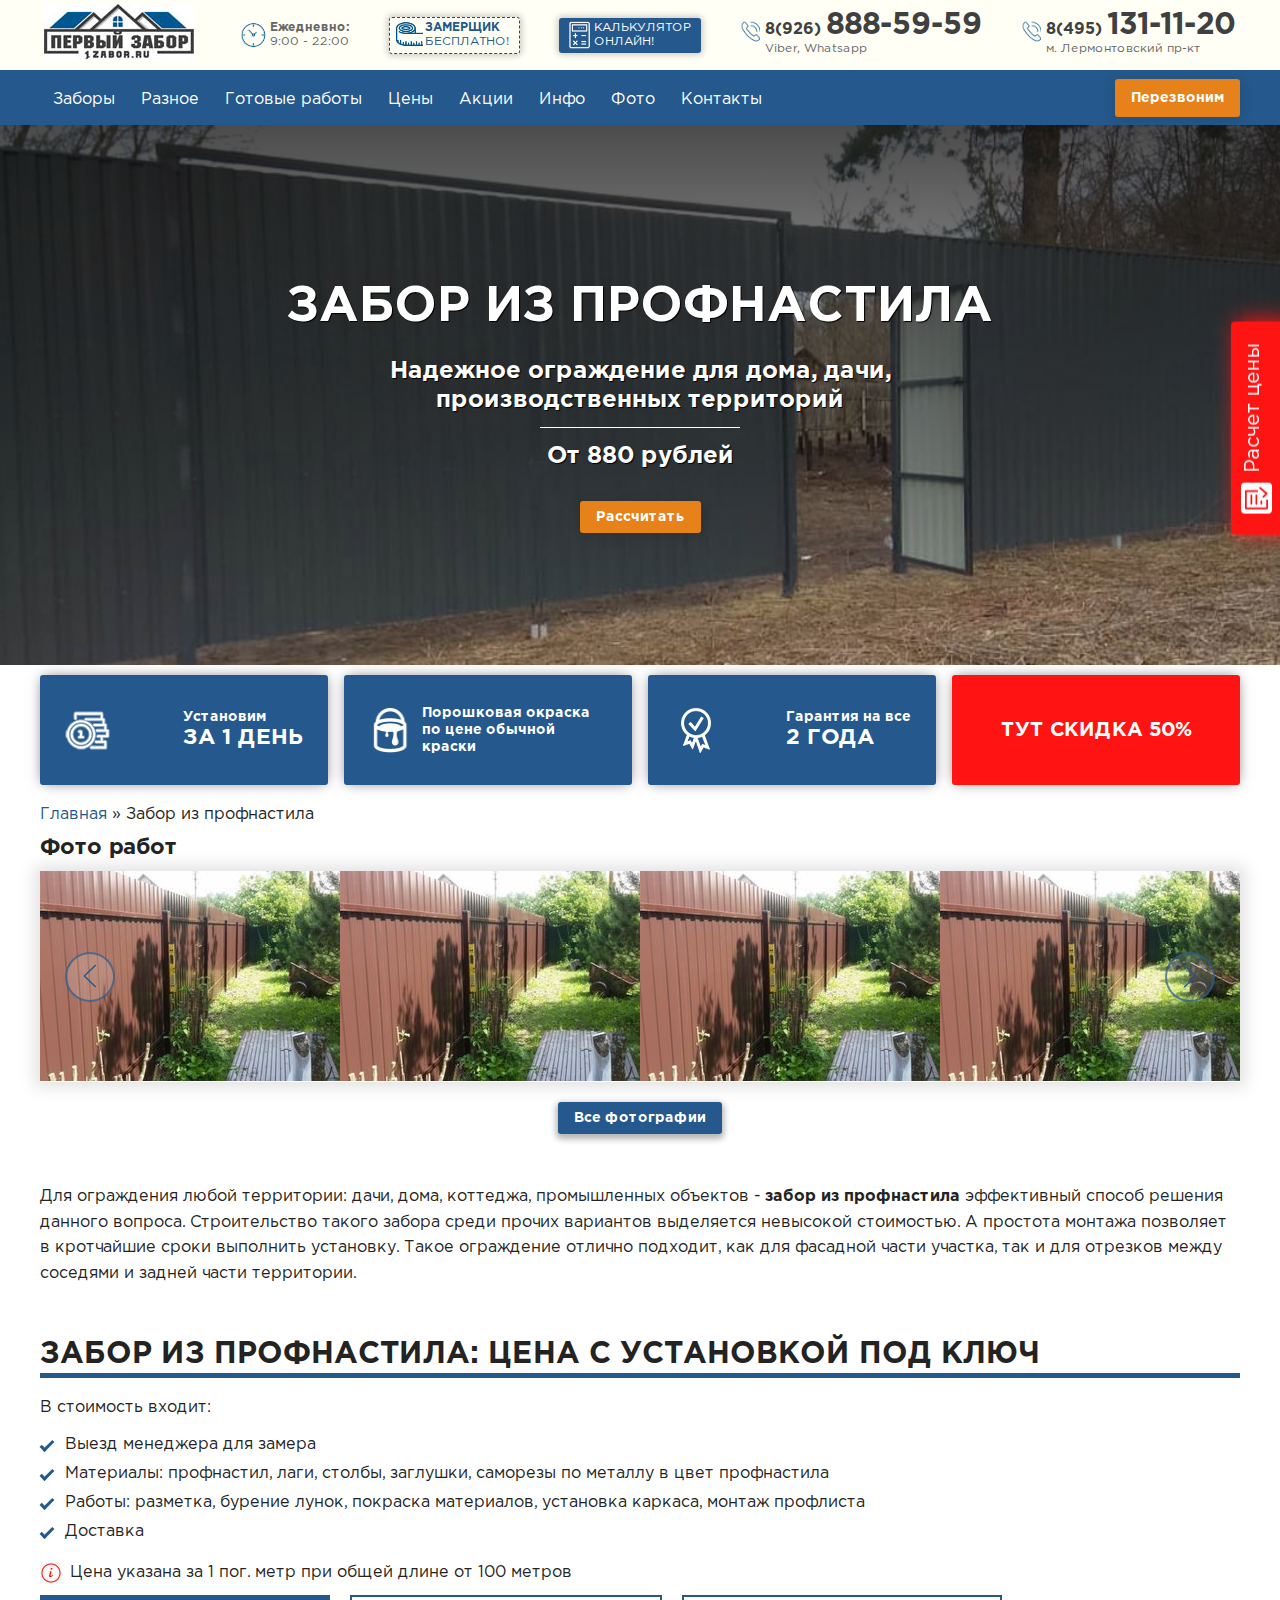
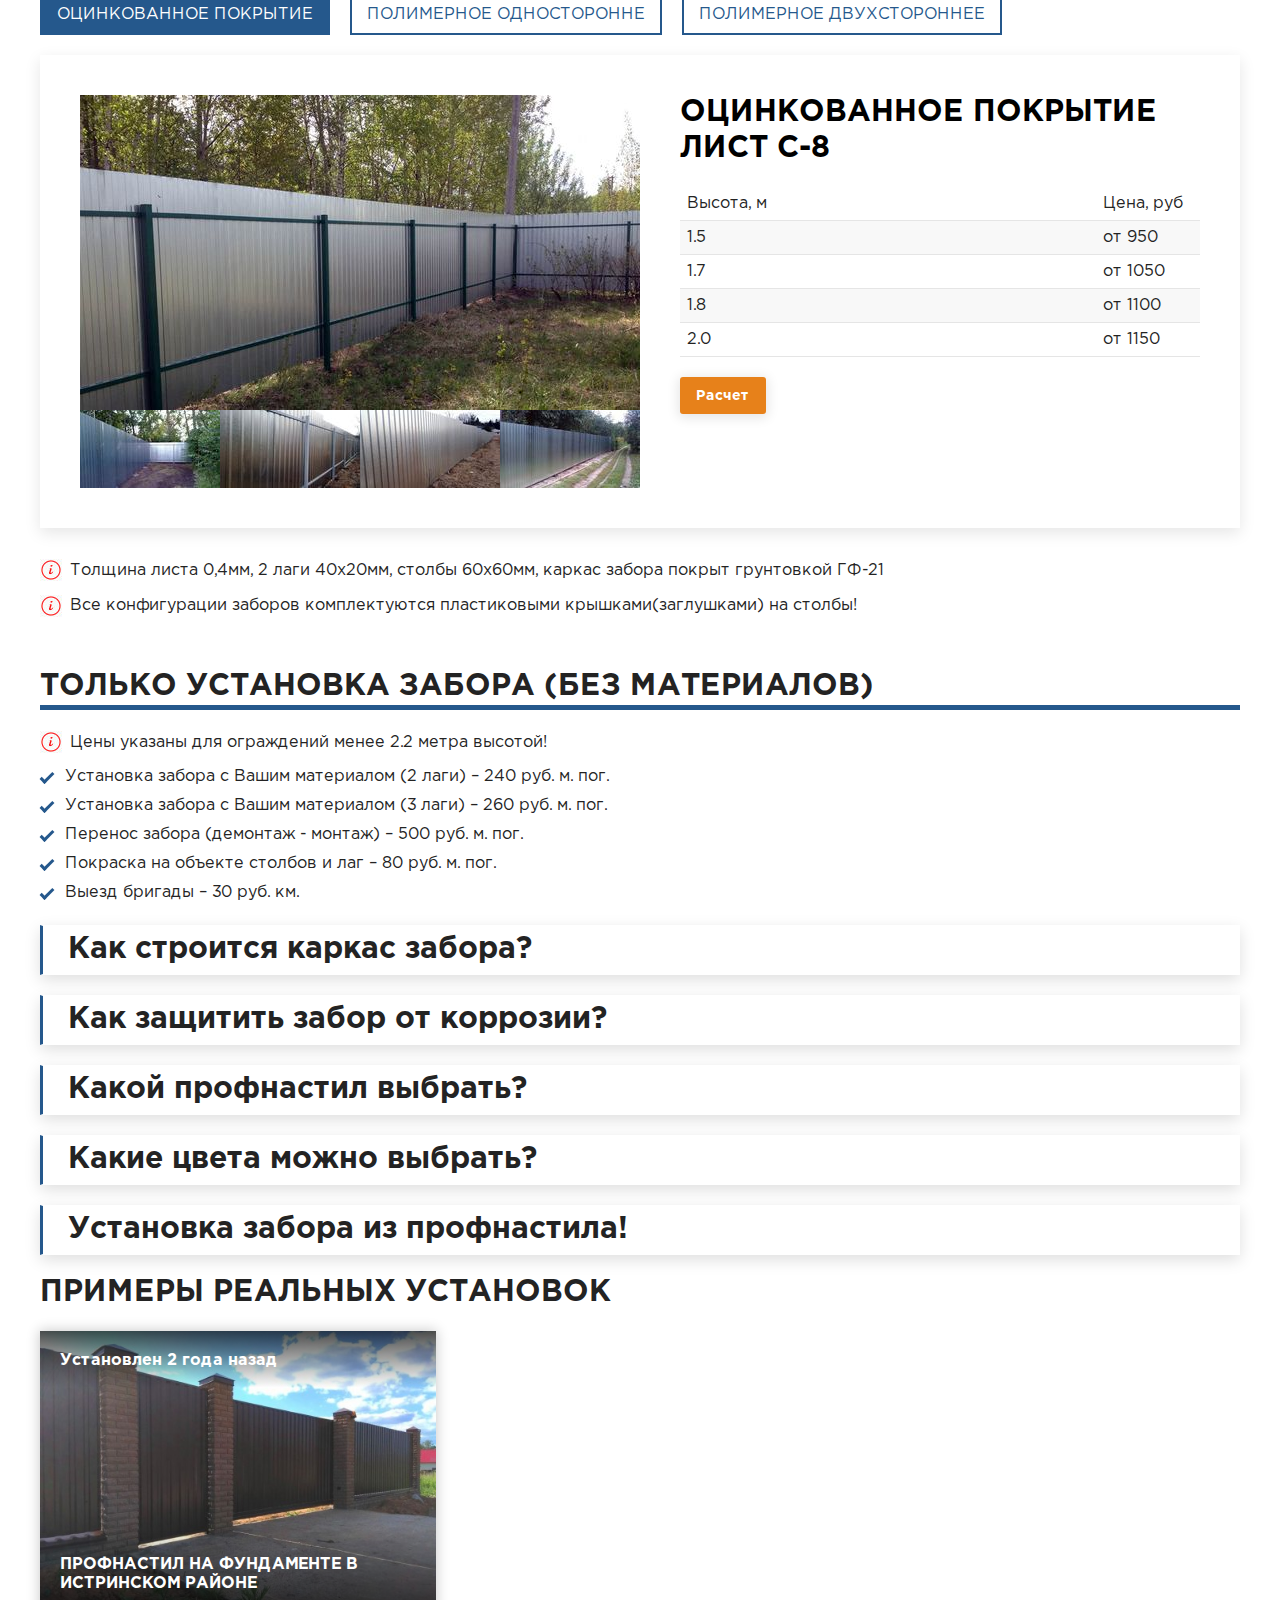
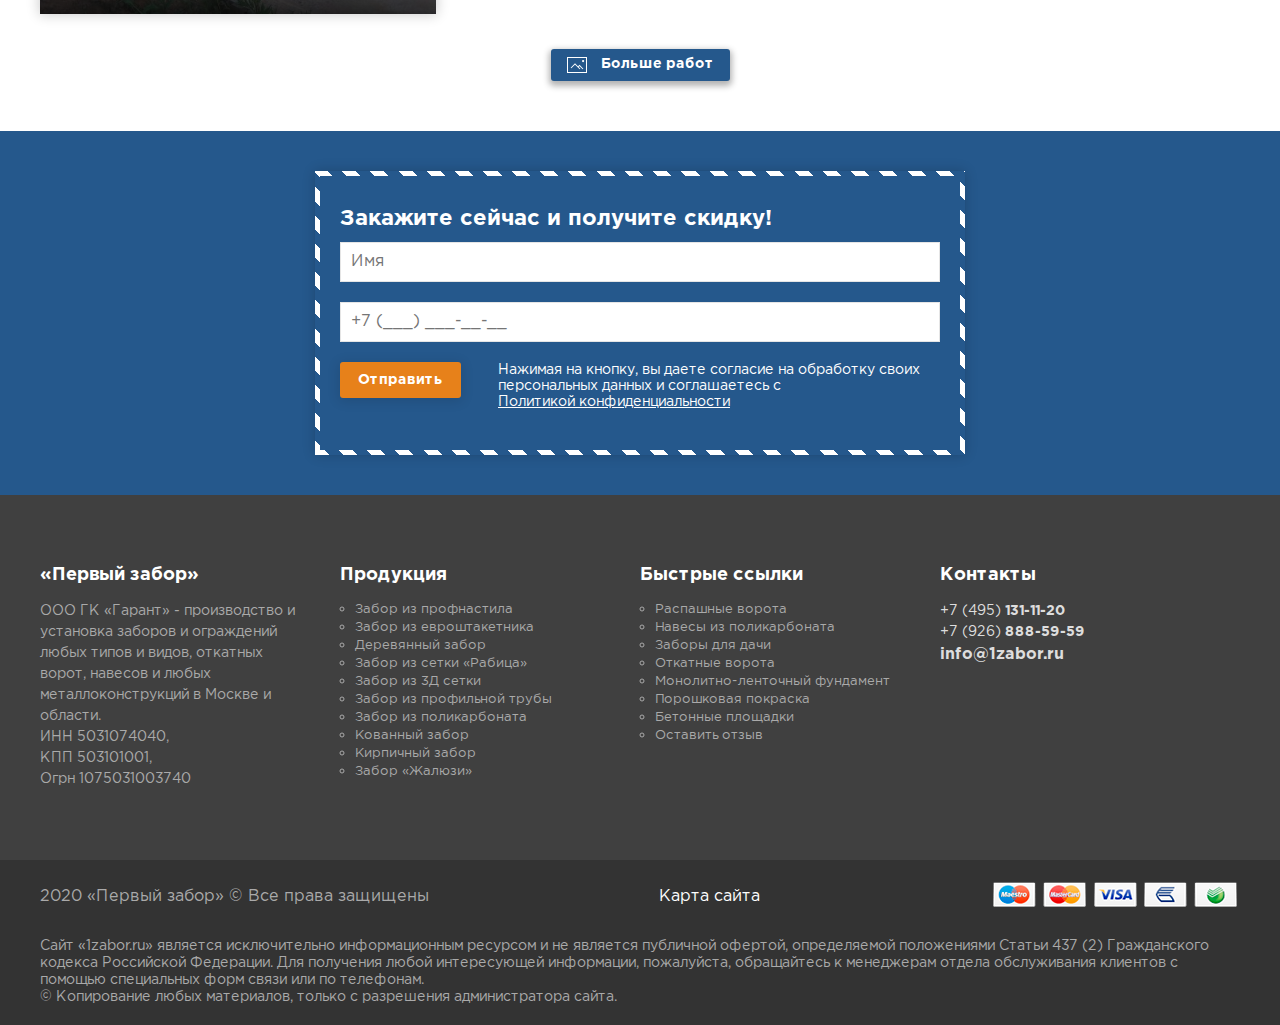
==== commit c985b729: "Update" ====
--- a/1zabor/index.html
+++ b/1zabor/index.html
@@ -1082,12 +1082,12 @@
           <div class="footer-low__head">
             <div class="footer-low__c">2020 «Первый забор» © Все права защищены</div>
             <div class="footer-low__map"><a href="#">Карта сайта</a></div>
-            <div class="footer-low__social">
+            <!-- <div class="footer-low__social">
               <a class="vk" rel="nofollow noindex" href="https://vk.com/1zabor_ustanovka_zaborov"></a>
               <a class="fb" rel="nofollow noindex" href="https://www.facebook.com/groups/zabor.deshevo/"></a>
               <a class="ig" rel="nofollow noindex" href="https://www.instagram.com/1zabor_ru/"></a>
               <a class="ok" rel="nofollow noindex" href="https://ok.ru/group/59115152801842"></a>
-            </div>
+            </div> -->
             <div class="footer-low__payment">
               <img src="images/icons/pay.png" alt="Виды оплаты">
             </div>
--- a/1zabor/css/style.min.css
+++ b/1zabor/css/style.min.css
@@ -1 +1 @@
-/*! normalize.css v8.0.1 | MIT License | github.com/necolas/normalize.css */html{line-height:1.15;-webkit-text-size-adjust:100%}body{margin:0}main{display:block}h1{font-size:2em;margin:0.67em 0}hr{-webkit-box-sizing:content-box;box-sizing:content-box;height:0;overflow:visible}pre{font-family:monospace, monospace;font-size:1em}a{background-color:transparent}abbr[title]{border-bottom:none;text-decoration:underline;-webkit-text-decoration:underline dotted;text-decoration:underline dotted}b,strong{font-weight:bolder}code,kbd,samp{font-family:monospace, monospace;font-size:1em}small{font-size:80%}sub,sup{font-size:75%;line-height:0;position:relative;vertical-align:baseline}sub{bottom:-0.25em}sup{top:-0.5em}img{border-style:none}button,input,optgroup,select,textarea{font-family:inherit;font-size:100%;line-height:1.15;margin:0}button,input{overflow:visible}button,select{text-transform:none}button,[type="button"],[type="reset"],[type="submit"]{-webkit-appearance:button}button::-moz-focus-inner,[type="button"]::-moz-focus-inner,[type="reset"]::-moz-focus-inner,[type="submit"]::-moz-focus-inner{border-style:none;padding:0}button:-moz-focusring,[type="button"]:-moz-focusring,[type="reset"]:-moz-focusring,[type="submit"]:-moz-focusring{outline:1px dotted ButtonText}fieldset{padding:0.35em 0.75em 0.625em}legend{-webkit-box-sizing:border-box;box-sizing:border-box;color:inherit;display:table;max-width:100%;padding:0;white-space:normal}progress{vertical-align:baseline}textarea{overflow:auto}[type="checkbox"],[type="radio"]{-webkit-box-sizing:border-box;box-sizing:border-box;padding:0}[type="number"]::-webkit-inner-spin-button,[type="number"]::-webkit-outer-spin-button{height:auto}[type="search"]{-webkit-appearance:textfield;outline-offset:-2px}[type="search"]::-webkit-search-decoration{-webkit-appearance:none}::-webkit-file-upload-button{-webkit-appearance:button;font:inherit}details{display:block}summary{display:list-item}template{display:none}[hidden]{display:none}.slick-slider{position:relative;display:block;-webkit-box-sizing:border-box;box-sizing:border-box;-webkit-user-select:none;-moz-user-select:none;-ms-user-select:none;user-select:none;-webkit-touch-callout:none;-khtml-user-select:none;-ms-touch-action:pan-y;touch-action:pan-y;-webkit-tap-highlight-color:transparent}.slick-list{position:relative;display:block;overflow:hidden;margin:0;padding:0}.slick-list:focus{outline:none}.slick-list.dragging{cursor:pointer;cursor:hand}.slick-slider .slick-track,.slick-slider .slick-list{-webkit-transform:translate3d(0, 0, 0);-ms-transform:translate3d(0, 0, 0);transform:translate3d(0, 0, 0)}.slick-track{position:relative;top:0;left:0;display:block;margin-left:auto;margin-right:auto}.slick-track:before,.slick-track:after{display:table;content:''}.slick-track:after{clear:both}.slick-loading .slick-track{visibility:hidden}.slick-slide{display:none;float:left;height:100%;min-height:1px}[dir='rtl'] .slick-slide{float:right}.slick-slide img{display:block}.slick-slide.slick-loading img{display:none}.slick-slide.dragging img{pointer-events:none}.slick-initialized .slick-slide{display:block}.slick-loading .slick-slide{visibility:hidden}.slick-vertical .slick-slide{display:block;height:auto;border:1px solid transparent}.slick-arrow.slick-hidden{display:none}html{-webkit-box-sizing:border-box;box-sizing:border-box;overflow-y:scroll}*,*::before,*::after{-webkit-box-sizing:inherit;box-sizing:inherit}body{font-family:'Gotham Pro', sans-serif;line-height:1.2;color:#232323;height:100vh}a:active,a:focus{outline:none}a{text-decoration:none;color:#25588c}input,textarea{outline:none}input:active,textarea:active{outline:none}input:focus,textarea:focus{outline:none}button:active,button:focus{outline:none}ul{list-style:none;margin:0;padding-left:0}h1,h2,h3,h4,h5,h6,p{padding:0;margin:0}ol{margin:0}p{line-height:1.6}.button{height:32px;padding:0 16px;display:-webkit-box;display:-ms-flexbox;display:flex;-webkit-box-align:center;-ms-flex-align:center;align-items:center;border-radius:3px;-webkit-transition:all .3s ease-in-out;-o-transition:all .3s ease-in-out;transition:all .3s ease-in-out;font-size:14px;font-weight:bold;-webkit-box-shadow:0 2px 12px 2px rgba(0,0,0,0.1);box-shadow:0 2px 12px 2px rgba(0,0,0,0.1);border:0;background-color:#e7811a;color:#fff}.button--big{height:38px}.button--blue{background-color:#25588c;-webkit-box-shadow:0 3px 6px 2px rgba(0,0,0,0.3);box-shadow:0 3px 6px 2px rgba(0,0,0,0.3)}.button--icon{margin-right:14px}.button:hover{-webkit-box-shadow:0 2px 12px 4px rgba(231,129,26,0.5);box-shadow:0 2px 12px 4px rgba(231,129,26,0.5)}.button.button--blue:hover{-webkit-box-shadow:none;box-shadow:none}.breadcrumbs{margin-top:10px;display:-webkit-box;display:-ms-flexbox;display:flex}.breadcrumbs li{padding-right:5px}.up{display:none;position:fixed;bottom:30px;right:30px;width:35px;height:35px;background-color:#25588c;border-radius:50%;cursor:pointer;z-index:10;border:2px solid #ffffff;-webkit-box-shadow:0 0 12px 3px rgba(0,0,0,0.2);box-shadow:0 0 12px 3px rgba(0,0,0,0.2)}.up::after{content:'';position:absolute;top:50%;left:50%;-webkit-transform:translate(-50%, -50%);-ms-transform:translate(-50%, -50%);transform:translate(-50%, -50%);background:url("../images/icons/up-arrow.svg") center center/cover no-repeat;width:18px;height:11px}.up-show{display:block}@media (max-width: 1024px){.up-show{display:none}}.control{display:block;position:relative;padding-left:30px;margin-bottom:5px;padding-top:3px;cursor:pointer;font-size:16px}.control input{position:absolute;z-index:-1;opacity:0}.control_indicator{position:absolute;top:2px;left:0;height:20px;width:20px;background:#e6e6e6;border:0px solid #000000;border-radius:0px}.control:hover input ~ .control_indicator,.control input:focus ~ .control_indicator{background:#cccccc}.control input:checked ~ .control_indicator{background:#25588c}.control:hover input:not([disabled]):checked ~ .control_indicator,.control input:checked:focus ~ .control_indicator{background:#25588c}.control input:disabled ~ .control_indicator{background:#e6e6e6;opacity:0.6;pointer-events:none}.control_indicator:after{-webkit-box-sizing:unset;box-sizing:unset;content:'';position:absolute;display:none}.control input:checked ~ .control_indicator:after{display:block}.control-checkbox .control_indicator:after{left:8px;top:4px;width:3px;height:8px;border:solid #ffffff;border-width:0 2px 2px 0;-webkit-transform:rotate(45deg);-ms-transform:rotate(45deg);transform:rotate(45deg)}.control-checkbox input:disabled ~ .control_indicator:after{border-color:#7b7b7b}.pricing{border-radius:4px 4px 0 0;-webkit-box-shadow:1.7px 5.8px 21px 0 #ff1414;box-shadow:1.7px 5.8px 21px 0 #ff1414;position:fixed;left:calc(100% - 48px);-webkit-box-orient:horizontal;-webkit-box-direction:reverse;-ms-flex-direction:row-reverse;flex-direction:row-reverse;-webkit-transform:rotate(-90deg) translate(-40.2%);-ms-transform:rotate(-90deg) translate(-40.2%);transform:rotate(-90deg) translate(-40.2%);-webkit-transform-origin:calc(0% - 1px) 0;-ms-transform-origin:calc(0% - 1px) 0;transform-origin:calc(0% - 1px) 0;top:50%;z-index:1000;white-space:nowrap;display:-webkit-inline-box;display:-ms-inline-flexbox;display:inline-flex;font-size:19px;text-align:center;vertical-align:middle;-webkit-user-select:none;-moz-user-select:none;-ms-user-select:none;user-select:none;background-color:#ff1414;padding:10px 21px;font-size:20px;cursor:pointer;overflow:hidden;color:#ffffff}.pricing:after{content:"";position:absolute;top:-50%;bottom:-50%;background:-webkit-gradient(linear, left top, right top, from(rgba(255,255,255,0.1)), to(rgba(255,255,255,0.6)));background:-o-linear-gradient(left, rgba(255,255,255,0.1), rgba(255,255,255,0.6) 100%);background:linear-gradient(90deg, rgba(255,255,255,0.1), rgba(255,255,255,0.6) 100%);width:45px;-webkit-transform:skewX(-22deg);-ms-transform:skewX(-22deg);transform:skewX(-22deg);left:-65%;-webkit-animation-name:blick;animation-name:blick;-webkit-animation-duration:3s;animation-duration:3s;-webkit-animation-iteration-count:infinite;animation-iteration-count:infinite}@media (max-width: 760px){.pricing{right:15px;left:auto;padding:7px 0;-webkit-transform:none;-ms-transform:none;transform:none;display:-webkit-box;display:-ms-flexbox;display:flex;-webkit-box-pack:center;-ms-flex-pack:center;justify-content:center;width:55px;height:55px;line-height:55px;border-radius:50px;bottom:20px;top:auto}.pricing .pricing__text{display:none}}.pricing__icon{margin-right:10px;width:31px;height:31px;fill:#ff1414;background-color:#ffffff;padding:4px;border-radius:4px}@media (max-width: 760px){.pricing__icon{margin-right:0}}.header{width:100%;height:125px;font-size:12px;color:#666666;background:#fffff6}.header__top-line{display:-webkit-box;display:-ms-flexbox;display:flex;-webkit-box-pack:justify;-ms-flex-pack:justify;justify-content:space-between;-webkit-box-align:center;-ms-flex-align:center;align-items:center}@media (max-width: 500px){.header{height:107px}}.logo{width:150px}.logo img{max-width:100%;height:auto}@media (max-width: 500px){.logo{width:100px}}.time{position:relative;padding-left:37px}.time span{display:block;font-weight:bold}.time:before{content:'';position:absolute;top:0;left:5px;background:url("../images/icons/clock.png") no-repeat;background-size:cover;width:28px;height:28px}.expert{position:relative;-webkit-transition:-webkit-box-shadow .3s ease-in-out;transition:-webkit-box-shadow .3s ease-in-out;-o-transition:box-shadow .3s ease-in-out;transition:box-shadow .3s ease-in-out;transition:box-shadow .3s ease-in-out, -webkit-box-shadow .3s ease-in-out;text-transform:uppercase;padding:3px 10px 3px 35px;border-radius:3px;border:1px dashed #00578f;-webkit-box-shadow:0 0 6px 2px rgba(0,0,0,0.2);box-shadow:0 0 6px 2px rgba(0,0,0,0.2)}.expert a{color:#25588c}.expert span{display:block;font-weight:bold}.expert:before{content:'';position:absolute;top:2px;left:5px;background:url("../images/icons/zamershik.png") no-repeat;background-size:cover;width:28px;height:28px}.expert:hover{-webkit-box-shadow:none;box-shadow:none}.calc{position:relative;-webkit-transition:-webkit-box-shadow .3s ease-in-out;transition:-webkit-box-shadow .3s ease-in-out;-o-transition:box-shadow .3s ease-in-out;transition:box-shadow .3s ease-in-out;transition:box-shadow .3s ease-in-out, -webkit-box-shadow .3s ease-in-out;text-transform:uppercase;padding:3px 10px 3px 35px;background-color:#25588c;border-radius:3px;-webkit-box-shadow:0 0 6px 2px rgba(0,0,0,0.2);box-shadow:0 0 6px 2px rgba(0,0,0,0.2)}.calc a{color:#ffffff}.calc span{display:block}.calc:before{content:'';position:absolute;top:3px;left:5px;background:url("../images/icons/calc.png") no-repeat;background-size:cover;width:28px;height:28px}.calc:hover{-webkit-box-shadow:none;box-shadow:none}@media (max-width: 1200px){.col-time{display:none}}@media (max-width: 1200px){.col-expert{display:none}}@media (max-width: 1200px){.col-calc{display:none}}@media (max-width: 960px){.col-phone-1{display:none}}.phone{position:relative;padding-left:25px}.phone a{display:block;font-size:16px;color:#404040;line-height:1.2;display:block;font-weight:bold;line-height:24px}.phone a span{font-size:30px;line-height:24px}@media (max-width: 500px){.phone a span{font-size:20px}}.phone a:hover{color:#39f}@media (max-width: 500px){.phone a{font-size:14px;line-height:20px}}.phone:before{content:'';position:absolute;width:20px;height:20px;top:50%;left:0;-webkit-transform:translateY(-67%);-ms-transform:translateY(-67%);transform:translateY(-67%);background:url("../images/icons/phone_one.png") no-repeat;background-size:cover}@media (max-width: 500px){.phone:before{display:none}}@media (max-width: 500px){.phone{padding-left:0}}.top-menu{background-color:#25588c}.top-menu__wrapper{display:-webkit-box;display:-ms-flexbox;display:flex;-webkit-box-pack:justify;-ms-flex-pack:justify;justify-content:space-between;-webkit-box-align:center;-ms-flex-align:center;align-items:center}.top-menu--fixed{position:fixed;width:100%;top:0;left:0;right:0;z-index:1000}@media (max-width: 960px){.top-menu nav{display:none}}.top-menu__list{height:56px;display:-webkit-box;display:-ms-flexbox;display:flex;-webkit-box-align:center;-ms-flex-align:center;align-items:center}.top-menu__item{font-size:16px;-webkit-transition:border .3s;-o-transition:border .3s;transition:border .3s;color:#fff;padding:0 13px;position:relative;text-decoration:none;-webkit-transition-duration:0.3s;-o-transition-duration:0.3s;transition-duration:0.3s;border-top:2px solid transparent}.top-menu__item:hover{cursor:pointer;border-top:2px solid #ffffff}.top-menu__link{height:58px;display:-webkit-box;display:-ms-flexbox;display:flex;-webkit-box-align:center;-ms-flex-align:center;align-items:center;color:#ffffff}.top-menu__link:hover{-webkit-transition:border .3s;-o-transition:border .3s;transition:border .3s}.top-menu__list>.top-menu__item .top-menu__dropdown{z-index:100;border-top:2px solid #71a4d9;background:#ffffff;visibility:hidden;opacity:0;width:300px;position:absolute;border-bottom:5px solid #73a5d8;left:0;background-color:rgba(255,255,255,0.95);-webkit-box-shadow:0 5px 12px rgba(0,0,0,0.15);box-shadow:0 5px 12px rgba(0,0,0,0.15)}.top-menu__list>.top-menu__item .top-menu__dropdown li{background:#fff;color:#666}.top-menu__list>.top-menu__item .top-menu__dropdown li a{color:#404040;padding:12px 20px;display:block;border-bottom:1px solid rgba(0,0,0,0.05);font-size:16px;-webkit-transition:background-color .3s;-o-transition:background-color .3s;transition:background-color .3s}.top-menu__list>.top-menu__item .top-menu__dropdown li a:hover{background-color:#efefef}.top-menu__list>.top-menu__item:hover>.top-menu__dropdown{-webkit-transition:all 0.3s;-o-transition:all 0.3s;transition:all 0.3s;visibility:visible;opacity:1}.top-menu__list>.top-menu__item ul:hover{visibility:visible;opacity:1;display:block}.top-menu__list>.top-menu__item ul li{width:100%}@media (max-width: 960px){.button--mm{margin:10px 0}}.burger{display:none;font-size:25px;cursor:pointer;color:#ffffff;-webkit-user-select:none;-moz-user-select:none;-ms-user-select:none;user-select:none;-webkit-tap-highlight-color:rgba(255,255,255,0) !important;-webkit-focus-ring-color:rgba(255,255,255,0) !important;outline:none !important}.burger:hover{color:rgba(255,255,255,0.7)}@media (max-width: 960px){.burger{display:block}}.mob-nav{position:fixed;top:0;left:0;bottom:0;z-index:1000}.mob-nav__ul{position:absolute;top:0;bottom:0;left:0;width:265px;padding:20px;background:#222;overflow-y:auto;-webkit-transform:translateX(-100%);-ms-transform:translateX(-100%);transform:translateX(-100%);-webkit-transition:-webkit-transform .3s ease-out;transition:-webkit-transform .3s ease-out;-o-transition:transform .3s ease-out;transition:transform .3s ease-out;transition:transform .3s ease-out, -webkit-transform .3s ease-out}.mob-nav__li a{color:#aaa;padding:0 2px;-webkit-transition:color .3s ease-out;-o-transition:color .3s ease-out;transition:color .3s ease-out;font-size:14px;line-height:1.6;-webkit-transition:color .3s;-o-transition:color .3s;transition:color .3s}.mob-nav__li a:hover{color:#ffffff}.mob-nav__dropdown{padding:5px 0 5px 15px}.mob-nav__dropdown li{list-style:circle;color:#aaa}.active{-webkit-transform:translateX(0%) !important;-ms-transform:translateX(0%) !important;transform:translateX(0%) !important}.promo{height:540px;background:url("../images/main/zabor-iz-profnastila.jpg") no-repeat;background-size:cover;background-position-x:center}.promo__wrapper{width:100%;height:100%;display:-webkit-box;display:-ms-flexbox;display:flex;-webkit-box-orient:vertical;-webkit-box-direction:normal;-ms-flex-direction:column;flex-direction:column;-webkit-box-pack:center;-ms-flex-pack:center;justify-content:center;-webkit-box-align:center;-ms-flex-align:center;align-items:center;background:-webkit-gradient(linear, left top, left bottom, color-stop(0, rgba(0,0,0,0.7)), to(transparent));background:-o-linear-gradient(top, rgba(0,0,0,0.7) 0, transparent);background:linear-gradient(180deg, rgba(0,0,0,0.7) 0, transparent)}.promo__title{padding:0 10px;margin:20px 0;color:#ffffff;text-transform:uppercase;font-size:50px;text-align:center;text-shadow:1px 1px 1px #000000;font-weight:bold;padding-top:0}@media (max-width: 960px){.promo__title{font-size:26px}}.promo__subtitle{position:relative;margin-bottom:28px;text-align:center;max-width:700px;padding:0 10px;color:#ffffff;font-weight:bold;font-size:24px;text-shadow:1px 1px 1px #000000;line-height:1.2}.promo__subtitle:after{content:'';position:absolute;bottom:-14px;left:50%;-webkit-transform:translateX(-50%);-ms-transform:translateX(-50%);transform:translateX(-50%);width:200px;height:1px;background-color:#ffffff}@media (max-width: 800px){.promo__subtitle{font-size:18px}}.promo__price{margin-bottom:30px;text-align:center;max-width:700px;color:#ffffff;font-weight:bold;font-size:24px;text-shadow:1px 1px 1px #000000;line-height:1.2}@media (max-width: 800px){.promo__price{font-size:18px}}.advantages{padding:10px 0;display:-webkit-box;display:-ms-flexbox;display:flex;-webkit-box-pack:justify;-ms-flex-pack:justify;justify-content:space-between;-ms-flex-wrap:wrap;flex-wrap:wrap}.advantages__item{width:288px;padding:30px 25px;display:-webkit-box;display:-ms-flexbox;display:flex;-webkit-box-align:center;-ms-flex-align:center;align-items:center;-webkit-box-pack:justify;-ms-flex-pack:justify;justify-content:space-between;background-color:#25588c;border-radius:3px;-webkit-box-shadow:0 0 13px -3px #666;box-shadow:0 0 13px -3px #666}@media (max-width: 960px){.advantages__item{width:49%;margin-top:10px;-webkit-box-pack:center;-ms-flex-pack:center;justify-content:center}}@media (max-width: 640px){.advantages__item{width:100%;-webkit-box-pack:start;-ms-flex-pack:start;justify-content:flex-start}}@media (max-width: 510px){.advantages__item{padding:10px 15px}}.advantages__img{width:45px;height:45px;display:-webkit-box;display:-ms-flexbox;display:flex;-webkit-box-pack:center;-ms-flex-pack:center;justify-content:center}.advantages__img img{max-width:100%}.advantages__text{padding-left:10px;color:#ffffff;font-size:14px;font-weight:bold}.advantages__text span{text-transform:uppercase;display:block;font-size:22px}@media (max-width: 640px){.advantages__text{padding-left:50px}}@media (max-width: 510px){.advantages__text{padding-left:20px}}.advantages__item--red{display:-webkit-box;display:-ms-flexbox;display:flex;-webkit-box-pack:center;-ms-flex-pack:center;justify-content:center;background-color:#ff1313;text-transform:uppercase;overflow:hidden;position:relative}.advantages__item--red a{font-size:20px;color:#ffffff;line-height:50px;font-weight:bold}.advantages__item--red:after{content:"";position:absolute;top:-50%;bottom:-50%;background:-webkit-gradient(linear, left top, right top, from(rgba(255,255,255,0.1)), to(rgba(255,255,255,0.6)));background:-o-linear-gradient(left, rgba(255,255,255,0.1), rgba(255,255,255,0.6) 100%);background:linear-gradient(90deg, rgba(255,255,255,0.1), rgba(255,255,255,0.6) 100%);width:45px;-webkit-transform:skewX(-22deg);-ms-transform:skewX(-22deg);transform:skewX(-22deg);left:-65%;-webkit-animation-name:blick;animation-name:blick;-webkit-animation-duration:3s;animation-duration:3s;-webkit-animation-iteration-count:infinite;animation-iteration-count:infinite}@media (max-width: 1225px){.advantages__item--red{margin-top:10px}}.advantages__item.quiz{padding:0}@media (max-width: 1250px){.advantages__item.quiz{margin-top:10px}}.advantages__item.quiz a{width:100%;height:100%;font-size:20px;font-weight:bold;line-height:65px;text-transform:uppercase;display:-webkit-box;display:-ms-flexbox;display:flex;-webkit-box-align:center;-ms-flex-align:center;align-items:center;-webkit-box-pack:center;-ms-flex-pack:center;justify-content:center}@media (max-width: 510px){.advantages__item.quiz a{line-height:25px}}@-webkit-keyframes blick{60%{left:100%}to{left:130%}}@keyframes blick{60%{left:100%}to{left:130%}}.gallery__title{padding:10px 0;font-size:22px;font-weight:bold;color:#232323;line-height:1.2}.gallery-slider{width:100%;position:relative;-webkit-box-shadow:0 0 16px 5px rgba(0,0,0,0.12);box-shadow:0 0 16px 5px rgba(0,0,0,0.12)}.gallery-slider__prev{cursor:pointer;background-color:rgba(255,255,255,0.15);border:2px solid rgba(37,88,140,0.7);border-radius:60px;width:50px;height:50px;padding:10px;color:#73a5d8;display:-webkit-box;display:-ms-flexbox;display:flex;-webkit-box-pack:center;-ms-flex-pack:center;justify-content:center;position:absolute;top:50%;-webkit-transform:translateY(-50%);-ms-transform:translateY(-50%);transform:translateY(-50%);left:25px;z-index:10}.gallery-slider__next{cursor:pointer;background-color:rgba(255,255,255,0.15);border:2px solid rgba(37,88,140,0.7);border-radius:60px;width:50px;height:50px;padding:10px;color:#73a5d8;display:-webkit-box;display:-ms-flexbox;display:flex;-webkit-box-pack:center;-ms-flex-pack:center;justify-content:center;position:absolute;top:50%;-webkit-transform:translateY(-50%);-ms-transform:translateY(-50%);transform:translateY(-50%);right:25px;z-index:10}.gallery-slider__icon{fill:#25588c}.gallery-slider__item{margin-bottom:-4px;height:100%;width:100%;position:relative}.gallery-slider__item a{height:100%}.gallery-slider__item a img{height:100%;width:100%}.gallery-slider__item::after{pointer-events:none;content:'';position:absolute;top:0;left:0;width:100%;height:100%;background-color:rgba(255,255,255,0)}.gallery-slider__item:hover::after{-webkit-transition:all .3s ease-out;-o-transition:all .3s ease-out;transition:all .3s ease-out;background-color:rgba(255,255,255,0.4)}.gallery__btn{padding:20px 0;display:-webkit-box;display:-ms-flexbox;display:flex;-webkit-box-pack:center;-ms-flex-pack:center;justify-content:center;-webkit-box-align:center;-ms-flex-align:center;align-items:center}.content{padding-top:30px;padding-bottom:30px}.section__title{margin:50px 0 20px 0;font-size:30px;font-weight:bold;text-transform:uppercase;border-bottom:5px solid #25588c}.section__title--nbb{border-bottom:none;margin-top:20px}@media (max-width: 960px){.section__title{font-size:22px}}.section-info{margin-bottom:10px;display:-webkit-box;display:-ms-flexbox;display:flex;-webkit-box-align:center;-ms-flex-align:center;align-items:center}.section-info span{margin-right:8px;display:-webkit-box;display:-ms-flexbox;display:flex;-webkit-box-align:center;-ms-flex-align:center;align-items:center}.section-list{margin-bottom:16px}.section-list__text{margin-bottom:16px}.section-list__item{position:relative;font-size:16px;padding-left:25px;margin-bottom:5px;line-height:1.5}.section-list__item::before{position:absolute;content:"";display:block;width:14px;height:7px;border-radius:0;background-color:transparent;border-bottom:3px solid #25588c;border-left:3px solid #25588c;-webkit-transform:rotate(-45deg);-ms-transform:rotate(-45deg);transform:rotate(-45deg);top:8px;left:0}.section-tabs__content{display:none}.section-tabs__content.active{display:block}.section-tabs{margin:0 0 30px}.section-tabs__caption{display:-webkit-box;display:-ms-flexbox;display:flex;-ms-flex-wrap:wrap;flex-wrap:wrap;list-style:none}@media (max-width: 570px){.section-tabs__caption{-webkit-box-orient:vertical;-webkit-box-direction:normal;-ms-flex-direction:column;flex-direction:column}}.section-tabs__caption li{color:#ffffff;text-align:center;font-size:16px;color:#25588c;border:2px solid #25588c;text-align:center;padding:8px 15px;text-transform:uppercase;margin-right:20px}@media (max-width: 1060px){.section-tabs__caption li{font-size:14px;padding:5px 10px;margin-right:10px;margin-top:10px}}@media (max-width: 570px){.section-tabs__caption li{margin-right:0}}.section-tabs__caption li:not(.active){cursor:pointer}.section-tabs__caption .active{background:#25588c;color:#ffffff;border-color:#25588c}.section-tabs__content{display:none;background:#ffffff;padding:20px 0 0 0}.section-tabs__content.active{display:block}.section-tabs__wrapper{margin-bottom:20px;background:#ffffff;color:#666;-webkit-box-shadow:0 5px 15px rgba(0,0,0,0.1);box-shadow:0 5px 15px rgba(0,0,0,0.1);padding:40px;-webkit-transition:-webkit-box-shadow .1s ease-in-out;transition:-webkit-box-shadow .1s ease-in-out;-o-transition:box-shadow .1s ease-in-out;transition:box-shadow .1s ease-in-out;transition:box-shadow .1s ease-in-out, -webkit-box-shadow .1s ease-in-out;display:-webkit-box;display:-ms-flexbox;display:flex;-webkit-box-pack:justify;-ms-flex-pack:justify;justify-content:space-between}.section-tabs__wrapper:hover{-webkit-box-shadow:0 14px 25px rgba(0,0,0,0.16);box-shadow:0 14px 25px rgba(0,0,0,0.16)}@media (max-width: 1060px){.section-tabs__wrapper{padding:20px}}@media (max-width: 960px){.section-tabs__wrapper{-webkit-box-orient:vertical;-webkit-box-direction:normal;-ms-flex-direction:column;flex-direction:column}}.section-tabs__photo{width:600px}.section-tabs__photo-big{width:560px}@media (max-width: 960px){.section-tabs__photo-big{width:100%}}.section-tabs__photo-big a{display:-webkit-box;display:-ms-flexbox;display:flex}.section-tabs__photo-big a img{width:100%}.section-tabs__photo-min{display:-webkit-box;display:-ms-flexbox;display:flex;width:100%}.section-tabs__photo-min a{display:-webkit-box;display:-ms-flexbox;display:flex}.section-tabs__photo-min a img{width:140px}@media (max-width: 960px){.section-tabs__photo-min a{width:100%}.section-tabs__photo-min a img{width:100%}}@media (max-width: 960px){.section-tabs__photo{width:100%}}.section-tabs__text{padding-left:40px}@media (max-width: 960px){.section-tabs__text{padding-left:0;padding-top:30px}}.section-tabs__title{margin-bottom:20px;font-weight:bold;font-size:30px;color:#000000}@media (max-width: 1060px){.section-tabs__title{font-size:18px}}.section-tabs__item{color:#232323;display:-webkit-box;display:-ms-flexbox;display:flex;-webkit-box-pack:justify;-ms-flex-pack:justify;justify-content:space-between;padding:7px;border-bottom:1px solid #E5E5E5}.section-tabs__item:nth-child(2n){background-color:#F8F8F8}.section-tabs__price{width:90px}.section-tabs__list{margin-bottom:20px}.section-tabs__btn{display:inline-block}.section-tabs__btn .button{height:37px}@media (max-width: 500px){.section-tabs__btn .button{display:-webkit-box;display:-ms-flexbox;display:flex;-webkit-box-pack:center;-ms-flex-pack:center;justify-content:center}}@media (max-width: 500px){.section-tabs__btn{width:100%;display:block}}.accordion{width:100%}.accordion .accordion__item{margin-top:20px;margin-bottom:1px;position:relative}.accordion .accordion__title{font-weight:bold;font-size:30px;cursor:pointer;line-height:1.6;padding-left:25px;-webkit-box-shadow:0 5px 15px rgba(0,0,0,0.13);box-shadow:0 5px 15px rgba(0,0,0,0.13);background:#fff;border:1px solid transparent;border-left:3px solid #25588c;-webkit-transition:all .2s linear 0;-o-transition:all .2s linear 0;transition:all .2s linear 0;-webkit-user-select:none;-moz-user-select:none;-ms-user-select:none;user-select:none}@media (max-width: 660px){.accordion .accordion__title{font-size:20px}}.accordion .accordion__title:hover{border:1px solid #25588c;border-left:3px solid #25588c}.accordion__item.active__item .accordion__title{background:#25588c;color:#ffffff}.accordion .accordion__content{display:none;margin:40px 0;background:#ffffff}.accordion-card{width:48.4%;background:#ffffff;color:#666666;-webkit-box-shadow:0 5px 15px rgba(0,0,0,0.18);box-shadow:0 5px 15px rgba(0,0,0,0.18);-webkit-transition:-webkit-box-shadow .1s ease-in-out;transition:-webkit-box-shadow .1s ease-in-out;-o-transition:box-shadow .1s ease-in-out;transition:box-shadow .1s ease-in-out;transition:box-shadow .1s ease-in-out, -webkit-box-shadow .1s ease-in-out}.accordion-card:hover{-webkit-box-shadow:0 10px 25px rgba(0,0,0,0.28);box-shadow:0 10px 25px rgba(0,0,0,0.28)}@media (max-width: 710px){.accordion-card{width:100%;margin-bottom:20px}.accordion-card:last-child{margin-bottom:0}}.accordion-card__wrapper{margin-top:16px;display:-webkit-box;display:-ms-flexbox;display:flex;-webkit-box-pack:justify;-ms-flex-pack:justify;justify-content:space-between}@media (max-width: 710px){.accordion-card__wrapper{-webkit-box-orient:vertical;-webkit-box-direction:normal;-ms-flex-direction:column;flex-direction:column;-webkit-box-align:center;-ms-flex-align:center;align-items:center}}.accordion-card__img{overflow:hidden;width:100%}.accordion-card__img img{width:100%}.accordion-card__body{padding:40px}.accordion-card__title{margin:20px 0;text-transform:uppercase;font-size:26px;color:#232323;line-height:1.2}@media (max-width: 960px){.accordion-card__title{font-size:18px}}.accordion-card__descr{font-size:14px}.accordion-card-min{width:31.3%;height:-webkit-fit-content;height:-moz-fit-content;height:fit-content;background:#ffffff;color:#666666;-webkit-box-shadow:0 5px 15px rgba(0,0,0,0.1);box-shadow:0 5px 15px rgba(0,0,0,0.1);-webkit-transition:-webkit-box-shadow .1s ease-in-out;transition:-webkit-box-shadow .1s ease-in-out;-o-transition:box-shadow .1s ease-in-out;transition:box-shadow .1s ease-in-out;transition:box-shadow .1s ease-in-out, -webkit-box-shadow .1s ease-in-out}.accordion-card-min:hover{-webkit-box-shadow:0 10px 25px rgba(0,0,0,0.28);box-shadow:0 10px 25px rgba(0,0,0,0.28)}@media (max-width: 710px){.accordion-card-min{width:100%;margin-bottom:20px}}.accordion-card-min__img{overflow:hidden;width:100%}.accordion-card-min__img img{width:100%}.accordion-card-min__body{padding:40px}.accordion-card-min__title{margin:10px 0;font-size:22px;color:#232323}@media (max-width: 550px){.accordion-card-min__title{font-size:16px}}.accordion-card-min__descr{font-size:14px}.accordion-card-min__descr span{font-weight:bold}.accordion-card-min__price{color:#e7811a;text-align:center;font-size:20px;padding:20px 5px;background:#f8f8f8;font-weight:bold}.accordion-list{margin-top:20px}.accordion-list__li{position:relative;font-size:16px;padding-left:25px;margin-bottom:5px;line-height:1.5}.accordion-list__li::before{position:absolute;content:"";display:block;width:13px;height:7px;border-radius:0;background-color:transparent;border-bottom:3px solid #25588c;border-left:3px solid #25588c;-webkit-transform:rotate(-45deg);-ms-transform:rotate(-45deg);transform:rotate(-45deg);top:6px;left:0}.accordion-list__li span{font-weight:bold}.accordion-color__wrapper{margin-top:16px;display:-webkit-box;display:-ms-flexbox;display:flex;-webkit-box-pack:justify;-ms-flex-pack:justify;justify-content:space-between}@media (max-width: 1200px){.accordion-color__wrapper{-webkit-box-orient:vertical;-webkit-box-direction:normal;-ms-flex-direction:column;flex-direction:column}}.accordion-color__list{width:33.3%}@media (max-width: 1200px){.accordion-color__list{width:100%}}.accordion-color__prod{padding-left:40px;display:-webkit-box;display:-ms-flexbox;display:flex;-webkit-box-pack:justify;-ms-flex-pack:justify;justify-content:space-between}@media (max-width: 1200px){.accordion-color__prod{padding-left:0;padding-top:40px}}@media (max-width: 730px){.accordion-color__prod{-ms-flex-wrap:wrap;flex-wrap:wrap}}.accordion-color__li{position:relative;font-size:16px;padding-left:25px;margin-bottom:5px;line-height:1.5}.accordion-color__li::before{position:absolute;content:"";display:block;width:13px;height:7px;border-radius:0;background-color:transparent;border-bottom:3px solid #25588c;border-left:3px solid #25588c;-webkit-transform:rotate(-45deg);-ms-transform:rotate(-45deg);transform:rotate(-45deg);top:6px;left:0}.accordion-color__item{width:25%;margin:0 7px;background:#ffffff;color:#666666;-webkit-box-shadow:0 5px 15px rgba(0,0,0,0.1);box-shadow:0 5px 15px rgba(0,0,0,0.1);-webkit-transition:-webkit-box-shadow .1s ease-in-out;transition:-webkit-box-shadow .1s ease-in-out;-o-transition:box-shadow .1s ease-in-out;transition:box-shadow .1s ease-in-out;transition:box-shadow .1s ease-in-out, -webkit-box-shadow .1s ease-in-out}.accordion-color__item:hover{-webkit-box-shadow:0 10px 25px rgba(0,0,0,0.28);box-shadow:0 10px 25px rgba(0,0,0,0.28)}@media (max-width: 730px){.accordion-color__item{width:45%;margin-top:20px}}@media (max-width: 400px){.accordion-color__item{width:42%}}.accordion-color__img{overflow:hidden;width:100%}.accordion-color__img img{max-width:100%}.accordion-color__text{padding:20px}.accordion-color__info{margin-top:36px}.accordion-installation__wrapper{display:-webkit-box;display:-ms-flexbox;display:flex;-webkit-box-pack:justify;-ms-flex-pack:justify;justify-content:space-between}@media (max-width: 1150px){.accordion-installation__wrapper{-webkit-box-orient:vertical;-webkit-box-direction:normal;-ms-flex-direction:column;flex-direction:column}}.accordion-installation__card{width:48%;background:#ffffff;color:#666666;-webkit-box-shadow:0 5px 15px rgba(0,0,0,0.1);box-shadow:0 5px 15px rgba(0,0,0,0.1);-webkit-transition:-webkit-box-shadow .1s ease-in-out;transition:-webkit-box-shadow .1s ease-in-out;-o-transition:box-shadow .1s ease-in-out;transition:box-shadow .1s ease-in-out;transition:box-shadow .1s ease-in-out, -webkit-box-shadow .1s ease-in-out}.accordion-installation__card:hover{-webkit-box-shadow:0 10px 25px rgba(0,0,0,0.28);box-shadow:0 10px 25px rgba(0,0,0,0.28)}@media (max-width: 1150px){.accordion-installation__card{width:70%;margin:0 auto;margin-bottom:40px}}@media (max-width: 910px){.accordion-installation__card{width:100%}}.accordion-installation__img{width:100%}.accordion-installation__img img{width:100%}.accordion-installation__title{padding:40px;text-align:center}@media (max-width: 910px){.accordion-installation__title{padding:20px}}.accordion-installation__text{width:49%}@media (max-width: 1150px){.accordion-installation__text{width:100%}}.accordion-installation__li{line-height:1.6}.section-examples__wrapper{width:100%;display:-webkit-box;display:-ms-flexbox;display:flex;padding-bottom:15px}.section-examples__item{width:33%;position:relative;display:block;-webkit-transition:all 0.3s cubic-bezier(0.165, 0.84, 0.44, 1);-o-transition:all 0.3s cubic-bezier(0.165, 0.84, 0.44, 1);transition:all 0.3s cubic-bezier(0.165, 0.84, 0.44, 1);-webkit-box-shadow:0 0 12px 1px rgba(0,0,0,0.2);box-shadow:0 0 12px 1px rgba(0,0,0,0.2)}.section-examples__item::before{background:-webkit-gradient(linear, left bottom, left top, from(rgba(0,0,0,0.7)), color-stop(30%, transparent), color-stop(80%, transparent), to(rgba(0,0,0,0.7)));background:-o-linear-gradient(bottom, rgba(0,0,0,0.7), transparent 30%, transparent 80%, rgba(0,0,0,0.7));background:linear-gradient(0deg, rgba(0,0,0,0.7), transparent 30%, transparent 80%, rgba(0,0,0,0.7));position:absolute;top:0;left:0;right:0;bottom:0px;content:""}.section-examples__item:hover{-webkit-transform:scale(1.03);-ms-transform:scale(1.03);transform:scale(1.03)}@media (max-width: 810px){.section-examples__item{width:100%}}.section-examples__img{width:100%;height:100%}.section-examples__img img{height:100%;width:100%}.section-examples__date{position:absolute;top:20px;left:20px;color:#ffffff;font-weight:bold}.section-examples__title{position:absolute;bottom:20px;left:20px;color:#ffffff;text-transform:uppercase;font-weight:bold}.section-examples__btn{padding:20px 0;display:-webkit-box;display:-ms-flexbox;display:flex;-webkit-box-align:center;-ms-flex-align:center;align-items:center;-webkit-box-pack:center;-ms-flex-pack:center;justify-content:center}.discount{padding:40px 0;background-color:#25588c}.discount__form{margin:auto;max-width:650px;background-color:#25588c}.form{display:-webkit-box;display:-ms-flexbox;display:flex;-webkit-box-orient:vertical;-webkit-box-direction:normal;-ms-flex-direction:column;flex-direction:column;-webkit-box-shadow:0 0 12px 0 rgba(0,0,0,0.2);box-shadow:0 0 12px 0 rgba(0,0,0,0.2);border:5px solid transparent;-o-border-image:5 -o-repeating-linear-gradient(45deg, #fff, #fff 5px, transparent 0, transparent 0, #fff 0, #fff 10px, transparent 0, transparent 20px);border-image:5 repeating-linear-gradient(45deg, #fff, #fff 5px, transparent 0, transparent 0, #fff 0, #fff 10px, transparent 0, transparent 20px);padding:20px}.form__title{line-height:1.2;margin:10px 0;font-size:22px;color:#ffffff;font-weight:bold}.form__title--center{text-align:center}.form__descr{margin-top:16px;margin-bottom:16px}.form__input{margin-bottom:20px;background:#ffffff;height:40px;vertical-align:middle;display:inline-block;max-width:100%;padding:0 10px;color:#666;border:1px solid #e5e5e5;-webkit-transition:.2s ease-in-out;-o-transition:.2s ease-in-out;transition:.2s ease-in-out;-webkit-transition-property:color,background-color,border;-o-transition-property:color,background-color,border;transition-property:color,background-color,border}.form__footer{margin-bottom:20px;display:-webkit-box;display:-ms-flexbox;display:flex}@media (max-width: 650px){.form__footer{-webkit-box-orient:vertical;-webkit-box-direction:normal;-ms-flex-direction:column;flex-direction:column}}.form__btn{padding-right:37px}.form__btn button{width:-webkit-max-content;width:-moz-max-content;width:max-content;cursor:pointer;border:none;padding:10px 18px;background-color:#e7811a;border-radius:3px;-webkit-transition:all .3s ease-in-out;-o-transition:all .3s ease-in-out;transition:all .3s ease-in-out;font-size:14px;font-weight:bold;-webkit-box-shadow:0 2px 12px 2px rgba(0,0,0,0.1);box-shadow:0 2px 12px 2px rgba(0,0,0,0.1);color:#fff}.form__btn button--big{height:38px}.form__btn button--blue{background-color:#25588c;-webkit-box-shadow:0 3px 6px 2px rgba(0,0,0,0.3);box-shadow:0 3px 6px 2px rgba(0,0,0,0.3)}.form__btn button--icon{margin-right:14px}.form__btn button:hover{-webkit-box-shadow:0 2px 12px 4px rgba(231,129,26,0.5);box-shadow:0 2px 12px 4px rgba(231,129,26,0.5)}@media (max-width: 650px){.form__btn{padding-right:0;display:-webkit-box;display:-ms-flexbox;display:flex;-webkit-box-pack:center;-ms-flex-pack:center;justify-content:center}}.form__text{font-size:14px;color:#ffffff;line-height:1.15}@media (max-width: 650px){.form__text{margin-top:20px;text-align:center}}.form__conf{color:#ffffff;text-decoration:underline}.form__conf:hover{text-decoration:none}.footer-nav{padding:70px 0;background-color:#404040;color:#aaaaaa}@media (max-width: 960px){.footer-nav{padding:30px 0 20px 0}}.footer-nav__wrapper{display:-webkit-box;display:-ms-flexbox;display:flex;-webkit-box-pack:justify;-ms-flex-pack:justify;justify-content:space-between}@media (max-width: 960px){.footer-nav__wrapper{-ms-flex-wrap:wrap;flex-wrap:wrap;-ms-flex-pack:distribute;justify-content:space-around}}@media (max-width: 680px){.footer-nav__wrapper{-webkit-box-pack:start;-ms-flex-pack:start;justify-content:flex-start}}.footer-nav__item{width:300px;padding-right:40px}.footer-nav__item:last-child{padding-right:0}@media (max-width: 960px){.footer-nav__item{padding-right:0;margin-bottom:20px}}.footer-nav__title{margin-bottom:14px;font-size:18px;color:#ffffff}.footer-nav__info{color:#aaa;font-size:14px;line-height:1.5}.footer-nav__ul{padding-left:15px}.footer-nav__li{list-style:circle;color:#aaaaaa;line-height:normal}.footer-nav__link{display:block;padding:3px 0;font-size:13px;color:#aaaaaa;-webkit-transition:color .3s;-o-transition:color .3s;transition:color .3s}.footer-nav__link:hover{color:#ffffff}.footer-nav__contacts{display:-webkit-box;display:-ms-flexbox;display:flex;-webkit-box-orient:vertical;-webkit-box-direction:normal;-ms-flex-direction:column;flex-direction:column}.footer-nav__contacts a{display:block;color:#ddd;font-size:14px;line-height:1.5}.footer-nav__contacts a span{font-weight:bold}.footer-nav__contacts .mail{font-size:16px;font-weight:bold}.footer-low{padding:20px 0;background-color:#333333}.footer-low__social{margin-bottom:10px;padding:5px 0}.footer-low__social a{width:40px;height:40px;display:inline-block;-webkit-transition:background-position .2s;-o-transition:background-position .2s;transition:background-position .2s;margin-right:2px}.footer-low__social .vk{background-image:url("../images/soc.png");background-position-x:-1}.footer-low__social .vk:hover{background-position-x:-41px}.footer-low__social .fb{background-image:url("../images/soc.png");background-position-x:-82px}.footer-low__social .fb:hover{background-position-x:-122px}.footer-low__social .ig{background-image:url("../images/soc.png");background-position-x:-163px}.footer-low__social .ig:hover{background-position-x:-203px}.footer-low__social .ok{background-image:url("../images/soc.png");background-position-x:-243px}.footer-low__social .ok:hover{background-position-x:-283px}.footer-low__head{display:-webkit-box;display:-ms-flexbox;display:flex;-webkit-box-align:center;-ms-flex-align:center;align-items:center;-webkit-box-pack:justify;-ms-flex-pack:justify;justify-content:space-between}@media (max-width: 1100px){.footer-low__head{-ms-flex-wrap:wrap;flex-wrap:wrap}}@media (max-width: 670px){.footer-low__head{-webkit-box-orient:vertical;-webkit-box-direction:normal;-ms-flex-direction:column;flex-direction:column;-webkit-box-align:start;-ms-flex-align:start;align-items:flex-start}}.footer-low__c{color:#aaaaaa;line-height:1.2;margin-bottom:10px}.footer-low__map{margin-bottom:10px}.footer-low__map a{color:#ffffff}.footer-low__payment{margin-bottom:10px}.footer-low__info{margin-top:14px;color:#aaaaaa}.footer-low__info p{font-size:14px;line-height:1.2}.modal{z-index:5000;position:fixed;width:100%;height:100%;background-color:rgba(0,0,0,0.7);top:0;left:0;opacity:0;visibility:hidden;overflow-y:auto;overflow-x:hidden;-webkit-transition:all 0.5s ease 0s;-o-transition:all 0.5s ease 0s;transition:all 0.5s ease 0s}.modal__body{min-height:100%;display:-webkit-box;display:-ms-flexbox;display:flex;-webkit-box-align:center;-ms-flex-align:center;align-items:center;-webkit-box-pack:center;-ms-flex-pack:center;justify-content:center;-webkit-transition:all 0.5s ease 0s;-o-transition:all 0.5s ease 0s;transition:all 0.5s ease 0s}.modal__content{background-color:#ffffff;width:600px;position:relative;-webkit-transition:all 0.5s ease 0s;-o-transition:all 0.5s ease 0s;transition:all 0.5s ease 0s;opacity:0;-webkit-transform:translate(0px, -100%);-ms-transform:translate(0px, -100%);transform:translate(0px, -100%)}.modal__close{z-index:5000;position:absolute;right:20px;top:15px;font-size:20px;color:#999999;text-decoration:none}.modal__close:hover{color:rgba(153,153,153,0.7)}.modal .form{padding:30px;-o-border-image:5 -o-repeating-linear-gradient(45deg, #25588c, #25588c 5px, transparent 0, transparent 0, #25588c 0, #25588c 10px, transparent 0, transparent 20px);border-image:5 repeating-linear-gradient(45deg, #25588c, #25588c 5px, transparent 0, transparent 0, #25588c 0, #25588c 10px, transparent 0, transparent 20px)}.modal .form__title{color:#000000}.modal .form__text{color:#000000}.modal .form__conf{color:#25588c}.modal.open{opacity:1;visibility:visible}.modal.open .modal__content{-webkit-transform:perspective(300px) translate(0px, 0%) rotateX(0deg);transform:perspective(300px) translate(0px, 0%) rotateX(0deg);opacity:1}.hidden{overflow:hidden}#modal-0 .modal__content{width:1200px}#modal-0-1 .modal__content{width:1200px}#modal-0-2 .modal__content{width:1200px}#modal-0-3 .modal__content{width:1200px}#modal-0-4 .modal__content{width:1200px}#modal-0-5 .modal__content{width:1200px}#modal-0-6 .modal__content{width:1200px}.quiz{position:relative;padding:65px 30px 135px 30px}.quiz--np{padding:20px}@media (max-width: 890px){.quiz{padding:65px 10px 135px 10px}}@media (max-width: 350px){.quiz{padding-top:80px}}.quiz__head{z-index:100;position:fixed;top:0;left:0;right:0;padding:30px 40px 15px 30px;background-color:#ffffff;border-bottom:1px solid #E6E6E6}.quiz__head span{display:-webkit-box;display:-ms-flexbox;display:flex;-webkit-box-align:center;-ms-flex-align:center;align-items:center}@media (max-width: 890px){.quiz__head{font-size:14px;padding:20px 40px 20px 20px}}.quiz-icon{margin-right:8px;width:20px;height:20px;fill:#25588c}@media (max-width: 890px){.quiz-icon{width:25px;height:25px}}@media (max-width: 510px){.quiz-icon{width:30px;height:30px}}.quiz__content{height:430px;overflow:auto}.quiz__content--center{display:-webkit-box;display:-ms-flexbox;display:flex;-webkit-box-orient:vertical;-webkit-box-direction:normal;-ms-flex-direction:column;flex-direction:column;-webkit-box-pack:center;-ms-flex-pack:center;justify-content:center;-webkit-box-align:center;-ms-flex-align:center;align-items:center}@media (max-width: 910px){.quiz__content{height:100%}}.quiz__title{font-size:25px;margin:20px 0}.quiz__title--center{text-align:center}.quiz__title--m0{margin-top:0}@media (max-width: 890px){.quiz__title{font-size:16px}}.quiz__subtitle{text-align:center;margin-bottom:20px}.quiz__list{display:-webkit-box;display:-ms-flexbox;display:flex;-webkit-box-pack:justify;-ms-flex-pack:justify;justify-content:space-between;-ms-flex-wrap:wrap;flex-wrap:wrap}.quiz__sale-btn .button--sale{height:50px}.quiz__item{position:relative;cursor:pointer;border-radius:6px;border:1px solid #E6E6E6;margin:0 5px;width:340px;margin-bottom:20px}.quiz__item img{border-radius:6px 6px 0 0;width:100%}.quiz__item:hover{border-color:rgba(37,88,140,0.6)}@media (max-width: 1150px){.quiz__item{width:300px}}@media (max-width: 1050px){.quiz__item{width:250px}}@media (max-width: 890px){.quiz__item{width:200px}}@media (max-width: 750px){.quiz__item{width:45%}}.quiz__descr{font-size:14px;padding:20px}@media (max-width: 500px){.quiz__descr{font-size:12px}}.quiz__input{padding:0 20px;width:100%;height:60px;border:solid 1.2px #E6E6E6;color:#6D6D6D;background-color:#EDEDED;border-radius:4px;font-size:1.5rem}.quiz__wrapper-label{width:100%;display:-webkit-box;display:-ms-flexbox;display:flex;-ms-flex-wrap:wrap;flex-wrap:wrap;-webkit-box-pack:justify;-ms-flex-pack:justify;justify-content:space-between}.quiz__label{margin-bottom:20px;width:48%;padding:15px 20px 10px 20px;border:1px solid #E6E6E6}.quiz__label--p0{padding:0;display:-webkit-box;display:-ms-flexbox;display:flex;-webkit-box-pack:center;-ms-flex-pack:center;justify-content:center}.quiz__label--p0 .control{margin:14px 7px 14px 18px}@media (max-width: 570px){.quiz__label{width:100%}}.quiz__label-input{padding:15px 20px 15px 20px;width:100%;border:none;background-color:#EDEDED}.quiz__sale-img{width:400px}.quiz__sale-img img{width:100%}@media (max-width: 480px){.quiz__sale-img{width:300px}}.quiz__form{width:600px}@media (max-width: 690px){.quiz__form{width:100%}}.quiz__footer{position:fixed;bottom:0;left:0;right:0;background-color:#ffffff;border-top:1px solid #E6E6E6;padding:40px 30px;display:-webkit-box;display:-ms-flexbox;display:flex;-webkit-box-pack:justify;-ms-flex-pack:justify;justify-content:space-between}@media (max-width: 890px){.quiz__footer{padding:20px 10px}}.quiz__done{width:100%}.quiz__proc{font-size:13px;padding:0 10px 10px 0}.quiz__proc span{color:#25588c;font-weight:bold}.quiz__line{width:100%;height:6px;position:relative;background:#d9d9d9;border-radius:25px;-webkit-box-shadow:inset 0 -1px 1px #e6e6e6;box-shadow:inset 0 -1px 1px #e6e6e6}.quiz__line span{display:block;height:100%;border-radius:20px;background-image:-webkit-gradient(linear, left top, right top, from(#1b4065), to(#3073b5));background-image:-o-linear-gradient(left, #1b4065, #3073b5);background-image:linear-gradient(90deg, #1b4065, #3073b5);-webkit-box-shadow:inset 0 2px 9px rgba(255,255,255,0.3),inset 0 -2px 6px rgba(0,0,0,0.4),0.6px 1.9px 7px 0 rgba(37,88,140,0.5);box-shadow:inset 0 2px 9px rgba(255,255,255,0.3),inset 0 -2px 6px rgba(0,0,0,0.4),0.6px 1.9px 7px 0 rgba(37,88,140,0.5);position:relative;overflow:hidden;-webkit-transition:all .3s ease;-o-transition:all .3s ease;transition:all .3s ease}.quiz__line span::after{content:"";position:absolute;top:0;left:0;bottom:0;right:0;background-image:-o-linear-gradient(135deg, rgba(255,255,255,0.08) 25%, transparent 0, transparent 50%, rgba(255,255,255,0.08) 0, rgba(255,255,255,0.08) 75%, transparent 0, transparent);background-image:linear-gradient(-45deg, rgba(255,255,255,0.08) 25%, transparent 0, transparent 50%, rgba(255,255,255,0.08) 0, rgba(255,255,255,0.08) 75%, transparent 0, transparent);z-index:1;background-size:20px 20px;-webkit-animation:move 1.5s linear infinite;animation:move 1.5s linear infinite;border-radius:20px;overflow:hidden}.quiz__btn{width:200px;display:-webkit-box;display:-ms-flexbox;display:flex;-webkit-box-align:center;-ms-flex-align:center;align-items:center;-webkit-box-pack:center;-ms-flex-pack:center;justify-content:center}.quiz__btn .button-next{padding:15px 20px;-webkit-box-shadow:0 3px 10px 0 rgba(37,88,140,0.5);box-shadow:0 3px 10px 0 rgba(37,88,140,0.5);color:#ffffff;background-color:#25588c;border-radius:60px}@media (max-width: 890px){.quiz__btn .button-next{padding:8px 10px}}.quiz__btn .button-prev{padding:15px 20px;font-size:20px}@media (max-width: 890px){.quiz__btn .button-prev{padding:8px 10px}}.quiz__btn .disabled{cursor:default;background-color:rgba(37,88,140,0.7)}@-webkit-keyframes move{0%{background-position:0 0}to{background-position:20px 20px}}@keyframes move{0%{background-position:0 0}to{background-position:20px 20px}}input[type="radio"]:checked,input[type="radio"]:not(:checked){position:absolute;left:0;opacity:0;outline:none;z-index:-1}.b-radio input[type=radio]:checked+.check{display:block;-webkit-box-shadow:0 2px 6px 0 #25588c;box-shadow:0 2px 6px 0 #25588c;border:2px solid #25588c;background:transparent}.b-radio input[type=radio]:not(:checked)+.check{display:none}.b-radio .check{display:none;-webkit-box-flex:0;-ms-flex:0 0 1.25rem;flex:0 0 1.25rem;position:absolute;z-index:100;right:15px;top:15px;border-radius:50%;width:30px;height:30px;background-color:#25588c;-webkit-box-shadow:0.6px 1.9px 6px 0 #25588c;box-shadow:0.6px 1.9px 6px 0 #25588c;border:2px solid #25588c}.b-radio .check:before{content:"";display:-webkit-box;display:-ms-flexbox;display:flex;position:absolute;left:50%;bottom:50%;-webkit-transform:translate(-50%, 50%);-ms-transform:translate(-50%, 50%);transform:translate(-50%, 50%);width:1.25em;height:1.25em;-webkit-transition:-webkit-transform .15s ease-out;transition:-webkit-transform .15s ease-out;-o-transition:transform .15s ease-out;transition:transform .15s ease-out;transition:transform .15s ease-out, -webkit-transform .15s ease-out;border-radius:50%;background-color:#25588c}.quiz__radio{outline:none;display:-webkit-inline-box;display:-ms-inline-flexbox;display:inline-flex;-webkit-box-align:center;-ms-flex-align:center;align-items:center;-webkit-user-select:none;-moz-user-select:none;-ms-user-select:none;user-select:none}
+/*! normalize.css v8.0.1 | MIT License | github.com/necolas/normalize.css */html{line-height:1.15;-webkit-text-size-adjust:100%}body{margin:0}main{display:block}h1{font-size:2em;margin:0.67em 0}hr{-webkit-box-sizing:content-box;box-sizing:content-box;height:0;overflow:visible}pre{font-family:monospace, monospace;font-size:1em}a{background-color:transparent}abbr[title]{border-bottom:none;text-decoration:underline;-webkit-text-decoration:underline dotted;text-decoration:underline dotted}b,strong{font-weight:bolder}code,kbd,samp{font-family:monospace, monospace;font-size:1em}small{font-size:80%}sub,sup{font-size:75%;line-height:0;position:relative;vertical-align:baseline}sub{bottom:-0.25em}sup{top:-0.5em}img{border-style:none}button,input,optgroup,select,textarea{font-family:inherit;font-size:100%;line-height:1.15;margin:0}button,input{overflow:visible}button,select{text-transform:none}button,[type="button"],[type="reset"],[type="submit"]{-webkit-appearance:button}button::-moz-focus-inner,[type="button"]::-moz-focus-inner,[type="reset"]::-moz-focus-inner,[type="submit"]::-moz-focus-inner{border-style:none;padding:0}button:-moz-focusring,[type="button"]:-moz-focusring,[type="reset"]:-moz-focusring,[type="submit"]:-moz-focusring{outline:1px dotted ButtonText}fieldset{padding:0.35em 0.75em 0.625em}legend{-webkit-box-sizing:border-box;box-sizing:border-box;color:inherit;display:table;max-width:100%;padding:0;white-space:normal}progress{vertical-align:baseline}textarea{overflow:auto}[type="checkbox"],[type="radio"]{-webkit-box-sizing:border-box;box-sizing:border-box;padding:0}[type="number"]::-webkit-inner-spin-button,[type="number"]::-webkit-outer-spin-button{height:auto}[type="search"]{-webkit-appearance:textfield;outline-offset:-2px}[type="search"]::-webkit-search-decoration{-webkit-appearance:none}::-webkit-file-upload-button{-webkit-appearance:button;font:inherit}details{display:block}summary{display:list-item}template{display:none}[hidden]{display:none}.slick-slider{position:relative;display:block;-webkit-box-sizing:border-box;box-sizing:border-box;-webkit-user-select:none;-moz-user-select:none;-ms-user-select:none;user-select:none;-webkit-touch-callout:none;-khtml-user-select:none;-ms-touch-action:pan-y;touch-action:pan-y;-webkit-tap-highlight-color:transparent}.slick-list{position:relative;display:block;overflow:hidden;margin:0;padding:0}.slick-list:focus{outline:none}.slick-list.dragging{cursor:pointer;cursor:hand}.slick-slider .slick-track,.slick-slider .slick-list{-webkit-transform:translate3d(0, 0, 0);-ms-transform:translate3d(0, 0, 0);transform:translate3d(0, 0, 0)}.slick-track{position:relative;top:0;left:0;display:block;margin-left:auto;margin-right:auto}.slick-track:before,.slick-track:after{display:table;content:''}.slick-track:after{clear:both}.slick-loading .slick-track{visibility:hidden}.slick-slide{display:none;float:left;height:100%;min-height:1px}[dir='rtl'] .slick-slide{float:right}.slick-slide img{display:block}.slick-slide.slick-loading img{display:none}.slick-slide.dragging img{pointer-events:none}.slick-initialized .slick-slide{display:block}.slick-loading .slick-slide{visibility:hidden}.slick-vertical .slick-slide{display:block;height:auto;border:1px solid transparent}.slick-arrow.slick-hidden{display:none}html{-webkit-box-sizing:border-box;box-sizing:border-box;overflow-y:scroll}*,*::before,*::after{-webkit-box-sizing:inherit;box-sizing:inherit}body{font-family:'Gotham Pro', sans-serif;line-height:1.2;color:#232323;height:100vh}a:active,a:focus{outline:none}a{text-decoration:none;color:#25588c}input,textarea{outline:none}input:active,textarea:active{outline:none}input:focus,textarea:focus{outline:none}button:active,button:focus{outline:none}ul{list-style:none;margin:0;padding-left:0}h1,h2,h3,h4,h5,h6,p{padding:0;margin:0}ol{margin:0}p{line-height:1.6}.button{height:32px;padding:0 16px;display:-webkit-box;display:-ms-flexbox;display:flex;-webkit-box-align:center;-ms-flex-align:center;align-items:center;border-radius:3px;-webkit-transition:all .3s ease-in-out;-o-transition:all .3s ease-in-out;transition:all .3s ease-in-out;font-size:14px;font-weight:bold;-webkit-box-shadow:0 2px 12px 2px rgba(0,0,0,0.1);box-shadow:0 2px 12px 2px rgba(0,0,0,0.1);border:0;background-color:#e7811a;color:#fff}.button--big{height:38px}.button--blue{background-color:#25588c;-webkit-box-shadow:0 3px 6px 2px rgba(0,0,0,0.3);box-shadow:0 3px 6px 2px rgba(0,0,0,0.3)}.button--icon{margin-right:14px}.button:hover{-webkit-box-shadow:0 2px 12px 4px rgba(231,129,26,0.5);box-shadow:0 2px 12px 4px rgba(231,129,26,0.5)}.button.button--blue:hover{-webkit-box-shadow:none;box-shadow:none}.breadcrumbs{margin-top:10px;display:-webkit-box;display:-ms-flexbox;display:flex}.breadcrumbs li{padding-right:5px}.up{display:none;position:fixed;bottom:30px;right:30px;width:35px;height:35px;background-color:#25588c;border-radius:50%;cursor:pointer;z-index:10;border:2px solid #ffffff;-webkit-box-shadow:0 0 12px 3px rgba(0,0,0,0.2);box-shadow:0 0 12px 3px rgba(0,0,0,0.2)}.up::after{content:'';position:absolute;top:50%;left:50%;-webkit-transform:translate(-50%, -50%);-ms-transform:translate(-50%, -50%);transform:translate(-50%, -50%);background:url("../images/icons/up-arrow.svg") center center/cover no-repeat;width:18px;height:11px}.up-show{display:block}@media (max-width: 1024px){.up-show{display:none}}.control{display:block;position:relative;padding-left:30px;margin-bottom:5px;padding-top:3px;cursor:pointer;font-size:16px}.control input{position:absolute;z-index:-1;opacity:0}.control_indicator{position:absolute;top:2px;left:0;height:20px;width:20px;background:#e6e6e6;border:0px solid #000000;border-radius:0px}.control:hover input ~ .control_indicator,.control input:focus ~ .control_indicator{background:#cccccc}.control input:checked ~ .control_indicator{background:#25588c}.control:hover input:not([disabled]):checked ~ .control_indicator,.control input:checked:focus ~ .control_indicator{background:#25588c}.control input:disabled ~ .control_indicator{background:#e6e6e6;opacity:0.6;pointer-events:none}.control_indicator:after{-webkit-box-sizing:unset;box-sizing:unset;content:'';position:absolute;display:none}.control input:checked ~ .control_indicator:after{display:block}.control-checkbox .control_indicator:after{left:8px;top:4px;width:3px;height:8px;border:solid #ffffff;border-width:0 2px 2px 0;-webkit-transform:rotate(45deg);-ms-transform:rotate(45deg);transform:rotate(45deg)}.control-checkbox input:disabled ~ .control_indicator:after{border-color:#7b7b7b}.pricing{border-radius:4px 4px 0 0;-webkit-box-shadow:1.7px 5.8px 21px 0 #ff1414;box-shadow:1.7px 5.8px 21px 0 #ff1414;position:fixed;left:calc(100% - 48px);-webkit-box-orient:horizontal;-webkit-box-direction:reverse;-ms-flex-direction:row-reverse;flex-direction:row-reverse;-webkit-transform:rotate(-90deg) translate(-40.2%);-ms-transform:rotate(-90deg) translate(-40.2%);transform:rotate(-90deg) translate(-40.2%);-webkit-transform-origin:calc(0% - 1px) 0;-ms-transform-origin:calc(0% - 1px) 0;transform-origin:calc(0% - 1px) 0;top:50%;z-index:1000;white-space:nowrap;display:-webkit-inline-box;display:-ms-inline-flexbox;display:inline-flex;font-size:19px;text-align:center;vertical-align:middle;-webkit-user-select:none;-moz-user-select:none;-ms-user-select:none;user-select:none;background-color:#ff1414;padding:10px 21px;font-size:20px;cursor:pointer;overflow:hidden;color:#ffffff}.pricing:after{content:"";position:absolute;top:-50%;bottom:-50%;background:-webkit-gradient(linear, left top, right top, from(rgba(255,255,255,0.1)), to(rgba(255,255,255,0.6)));background:-o-linear-gradient(left, rgba(255,255,255,0.1), rgba(255,255,255,0.6) 100%);background:linear-gradient(90deg, rgba(255,255,255,0.1), rgba(255,255,255,0.6) 100%);width:45px;-webkit-transform:skewX(-22deg);-ms-transform:skewX(-22deg);transform:skewX(-22deg);left:-65%;-webkit-animation-name:blick;animation-name:blick;-webkit-animation-duration:3s;animation-duration:3s;-webkit-animation-iteration-count:infinite;animation-iteration-count:infinite}@media (max-width: 760px){.pricing{right:15px;left:auto;padding:7px 0;-webkit-transform:none;-ms-transform:none;transform:none;display:-webkit-box;display:-ms-flexbox;display:flex;-webkit-box-pack:center;-ms-flex-pack:center;justify-content:center;width:55px;height:55px;line-height:59px;border-radius:50px;bottom:20px;top:auto}.pricing .pricing__text{display:none}}.pricing__icon{margin-right:10px;width:31px;height:31px;fill:#ff1414;background-color:#ffffff;padding:4px;border-radius:4px}@media (max-width: 760px){.pricing__icon{margin-right:0}}.header{width:100%;height:125px;font-size:12px;color:#666666;background:#fffff6}.header__top-line{display:-webkit-box;display:-ms-flexbox;display:flex;-webkit-box-pack:justify;-ms-flex-pack:justify;justify-content:space-between;-webkit-box-align:center;-ms-flex-align:center;align-items:center}@media (max-width: 500px){.header{height:107px}}.logo{width:150px}.logo img{max-width:100%;height:auto}@media (max-width: 500px){.logo{width:100px}}.time{position:relative;padding-left:37px}.time span{display:block;font-weight:bold}.time:before{content:'';position:absolute;top:0;left:5px;background:url("../images/icons/clock.png") no-repeat;background-size:cover;width:28px;height:28px}.expert{position:relative;-webkit-transition:-webkit-box-shadow .3s ease-in-out;transition:-webkit-box-shadow .3s ease-in-out;-o-transition:box-shadow .3s ease-in-out;transition:box-shadow .3s ease-in-out;transition:box-shadow .3s ease-in-out, -webkit-box-shadow .3s ease-in-out;text-transform:uppercase;padding:3px 10px 3px 35px;border-radius:3px;border:1px dashed #00578f;-webkit-box-shadow:0 0 6px 2px rgba(0,0,0,0.2);box-shadow:0 0 6px 2px rgba(0,0,0,0.2)}.expert a{color:#25588c}.expert span{display:block;font-weight:bold}.expert:before{content:'';position:absolute;top:2px;left:5px;background:url("../images/icons/zamershik.png") no-repeat;background-size:cover;width:28px;height:28px}.expert:hover{-webkit-box-shadow:none;box-shadow:none}.calc{position:relative;-webkit-transition:-webkit-box-shadow .3s ease-in-out;transition:-webkit-box-shadow .3s ease-in-out;-o-transition:box-shadow .3s ease-in-out;transition:box-shadow .3s ease-in-out;transition:box-shadow .3s ease-in-out, -webkit-box-shadow .3s ease-in-out;text-transform:uppercase;padding:3px 10px 3px 35px;background-color:#25588c;border-radius:3px;-webkit-box-shadow:0 0 6px 2px rgba(0,0,0,0.2);box-shadow:0 0 6px 2px rgba(0,0,0,0.2)}.calc a{color:#ffffff}.calc span{display:block}.calc:before{content:'';position:absolute;top:3px;left:5px;background:url("../images/icons/calc.png") no-repeat;background-size:cover;width:28px;height:28px}.calc:hover{-webkit-box-shadow:none;box-shadow:none}@media (max-width: 1200px){.col-time{display:none}}@media (max-width: 1200px){.col-expert{display:none}}@media (max-width: 1200px){.col-calc{display:none}}@media (max-width: 960px){.col-phone-1{display:none}}.phone{position:relative;padding-left:25px}.phone a{display:block;font-size:16px;color:#404040;line-height:1.2;display:block;font-weight:bold;line-height:24px}.phone a span{font-size:30px;line-height:24px}@media (max-width: 500px){.phone a span{font-size:20px}}.phone a:hover{color:#39f}@media (max-width: 500px){.phone a{font-size:14px;line-height:20px}}.phone:before{content:'';position:absolute;width:20px;height:20px;top:50%;left:0;-webkit-transform:translateY(-67%);-ms-transform:translateY(-67%);transform:translateY(-67%);background:url("../images/icons/phone_one.png") no-repeat;background-size:cover}@media (max-width: 500px){.phone:before{display:none}}@media (max-width: 500px){.phone{padding-left:0}}.top-menu{background-color:#25588c}.top-menu__wrapper{display:-webkit-box;display:-ms-flexbox;display:flex;-webkit-box-pack:justify;-ms-flex-pack:justify;justify-content:space-between;-webkit-box-align:center;-ms-flex-align:center;align-items:center}.top-menu--fixed{position:fixed;width:100%;top:0;left:0;right:0;z-index:1000}@media (max-width: 960px){.top-menu nav{display:none}}.top-menu__list{height:56px;display:-webkit-box;display:-ms-flexbox;display:flex;-webkit-box-align:center;-ms-flex-align:center;align-items:center}.top-menu__item{font-size:16px;-webkit-transition:border .3s;-o-transition:border .3s;transition:border .3s;color:#fff;padding:0 13px;position:relative;text-decoration:none;-webkit-transition-duration:0.3s;-o-transition-duration:0.3s;transition-duration:0.3s;border-top:2px solid transparent}.top-menu__item:hover{cursor:pointer;border-top:2px solid #ffffff}.top-menu__link{height:54px;display:-webkit-box;display:-ms-flexbox;display:flex;-webkit-box-align:center;-ms-flex-align:center;align-items:center;color:#ffffff}.top-menu__link:hover{-webkit-transition:border .3s;-o-transition:border .3s;transition:border .3s}.top-menu__list>.top-menu__item .top-menu__dropdown{z-index:100;border-top:2px solid #71a4d9;background:#ffffff;visibility:hidden;opacity:0;width:300px;position:absolute;border-bottom:5px solid #73a5d8;left:0;background-color:rgba(255,255,255,0.95);-webkit-box-shadow:0 5px 12px rgba(0,0,0,0.15);box-shadow:0 5px 12px rgba(0,0,0,0.15)}.top-menu__list>.top-menu__item .top-menu__dropdown li{background:#fff;color:#666}.top-menu__list>.top-menu__item .top-menu__dropdown li a{color:#404040;padding:12px 20px;display:block;border-bottom:1px solid rgba(0,0,0,0.05);font-size:16px;-webkit-transition:background-color .3s;-o-transition:background-color .3s;transition:background-color .3s}.top-menu__list>.top-menu__item .top-menu__dropdown li a:hover{background-color:#efefef}.top-menu__list>.top-menu__item:hover>.top-menu__dropdown{-webkit-transition:all 0.3s;-o-transition:all 0.3s;transition:all 0.3s;visibility:visible;opacity:1}.top-menu__list>.top-menu__item ul:hover{visibility:visible;opacity:1;display:block}.top-menu__list>.top-menu__item ul li{width:100%}@media (max-width: 960px){.button--mm{margin:10px 0}}.burger{display:none;font-size:25px;cursor:pointer;color:#ffffff;-webkit-user-select:none;-moz-user-select:none;-ms-user-select:none;user-select:none;-webkit-tap-highlight-color:rgba(255,255,255,0) !important;-webkit-focus-ring-color:rgba(255,255,255,0) !important;outline:none !important}.burger:hover{color:rgba(255,255,255,0.7)}@media (max-width: 960px){.burger{display:block}}.mob-nav{position:fixed;top:0;left:0;bottom:0;z-index:1000}.mob-nav__ul{position:absolute;top:0;bottom:0;left:0;width:265px;padding:20px;background:#222;overflow-y:auto;-webkit-transform:translateX(-100%);-ms-transform:translateX(-100%);transform:translateX(-100%);-webkit-transition:-webkit-transform .3s ease-out;transition:-webkit-transform .3s ease-out;-o-transition:transform .3s ease-out;transition:transform .3s ease-out;transition:transform .3s ease-out, -webkit-transform .3s ease-out}@media (max-width: 370px){.mob-nav__ul{width:235px}}.mob-nav__li a{color:#aaa;padding:0 2px;-webkit-transition:color .3s ease-out;-o-transition:color .3s ease-out;transition:color .3s ease-out;font-size:14px;line-height:1.6;-webkit-transition:color .3s;-o-transition:color .3s;transition:color .3s}.mob-nav__li a:hover{color:#ffffff}.mob-nav__dropdown{padding:5px 0 5px 15px}.mob-nav__dropdown li{list-style:circle;color:#aaa}.active{-webkit-transform:translateX(0%) !important;-ms-transform:translateX(0%) !important;transform:translateX(0%) !important}.promo{height:540px;background:url("../images/main/zabor-iz-profnastila.jpg") no-repeat;background-size:cover;background-position-x:center}.promo__wrapper{width:100%;height:100%;display:-webkit-box;display:-ms-flexbox;display:flex;-webkit-box-orient:vertical;-webkit-box-direction:normal;-ms-flex-direction:column;flex-direction:column;-webkit-box-pack:center;-ms-flex-pack:center;justify-content:center;-webkit-box-align:center;-ms-flex-align:center;align-items:center;background:-webkit-gradient(linear, left top, left bottom, color-stop(0, rgba(0,0,0,0.7)), to(transparent));background:-o-linear-gradient(top, rgba(0,0,0,0.7) 0, transparent);background:linear-gradient(180deg, rgba(0,0,0,0.7) 0, transparent)}.promo__title{padding:0 10px;margin:20px 0;color:#ffffff;text-transform:uppercase;font-size:50px;text-align:center;text-shadow:1px 1px 1px #000000;font-weight:bold;padding-top:0}@media (max-width: 960px){.promo__title{font-size:26px}}.promo__subtitle{position:relative;margin-bottom:28px;text-align:center;max-width:700px;padding:0 10px;color:#ffffff;font-weight:bold;font-size:24px;text-shadow:1px 1px 1px #000000;line-height:1.2}.promo__subtitle:after{content:'';position:absolute;bottom:-14px;left:50%;-webkit-transform:translateX(-50%);-ms-transform:translateX(-50%);transform:translateX(-50%);width:200px;height:1px;background-color:#ffffff}@media (max-width: 800px){.promo__subtitle{font-size:18px}}.promo__price{margin-bottom:30px;text-align:center;max-width:700px;color:#ffffff;font-weight:bold;font-size:24px;text-shadow:1px 1px 1px #000000;line-height:1.2}@media (max-width: 800px){.promo__price{font-size:18px}}.advantages{padding:10px 0;display:-webkit-box;display:-ms-flexbox;display:flex;-webkit-box-pack:justify;-ms-flex-pack:justify;justify-content:space-between;-ms-flex-wrap:wrap;flex-wrap:wrap}.advantages__item{width:288px;padding:30px 25px;display:-webkit-box;display:-ms-flexbox;display:flex;-webkit-box-align:center;-ms-flex-align:center;align-items:center;-webkit-box-pack:justify;-ms-flex-pack:justify;justify-content:space-between;background-color:#25588c;border-radius:3px;-webkit-box-shadow:0 0 13px -3px #666;box-shadow:0 0 13px -3px #666}@media (max-width: 960px){.advantages__item{width:49%;margin-top:10px;-webkit-box-pack:center;-ms-flex-pack:center;justify-content:center}}@media (max-width: 640px){.advantages__item{width:100%;-webkit-box-pack:start;-ms-flex-pack:start;justify-content:flex-start}}@media (max-width: 510px){.advantages__item{padding:10px 15px}}.advantages__img{width:45px;height:45px;display:-webkit-box;display:-ms-flexbox;display:flex;-webkit-box-pack:center;-ms-flex-pack:center;justify-content:center}.advantages__img img{max-width:100%}.advantages__text{padding-left:10px;color:#ffffff;font-size:14px;font-weight:bold}.advantages__text span{text-transform:uppercase;display:block;font-size:22px}@media (max-width: 640px){.advantages__text{padding-left:50px}}@media (max-width: 510px){.advantages__text{padding-left:20px}}.advantages__item--red{display:-webkit-box;display:-ms-flexbox;display:flex;-webkit-box-pack:center;-ms-flex-pack:center;justify-content:center;background-color:#ff1313;text-transform:uppercase;overflow:hidden;position:relative}.advantages__item--red a{font-size:20px;color:#ffffff;line-height:50px;font-weight:bold}.advantages__item--red:after{content:"";position:absolute;top:-50%;bottom:-50%;background:-webkit-gradient(linear, left top, right top, from(rgba(255,255,255,0.1)), to(rgba(255,255,255,0.6)));background:-o-linear-gradient(left, rgba(255,255,255,0.1), rgba(255,255,255,0.6) 100%);background:linear-gradient(90deg, rgba(255,255,255,0.1), rgba(255,255,255,0.6) 100%);width:45px;-webkit-transform:skewX(-22deg);-ms-transform:skewX(-22deg);transform:skewX(-22deg);left:-65%;-webkit-animation-name:blick;animation-name:blick;-webkit-animation-duration:3s;animation-duration:3s;-webkit-animation-iteration-count:infinite;animation-iteration-count:infinite}@media (max-width: 1225px){.advantages__item--red{margin-top:10px}}.advantages__item.quiz{padding:0}@media (max-width: 1250px){.advantages__item.quiz{margin-top:10px}}.advantages__item.quiz a{width:100%;height:100%;font-size:20px;font-weight:bold;line-height:65px;text-transform:uppercase;display:-webkit-box;display:-ms-flexbox;display:flex;-webkit-box-align:center;-ms-flex-align:center;align-items:center;-webkit-box-pack:center;-ms-flex-pack:center;justify-content:center}@media (max-width: 510px){.advantages__item.quiz a{line-height:25px}}@-webkit-keyframes blick{60%{left:100%}to{left:130%}}@keyframes blick{60%{left:100%}to{left:130%}}.gallery__title{padding:10px 0;font-size:22px;font-weight:bold;color:#232323;line-height:1.2}.gallery-slider{width:100%;position:relative;-webkit-box-shadow:0 0 16px 5px rgba(0,0,0,0.12);box-shadow:0 0 16px 5px rgba(0,0,0,0.12)}.gallery-slider__prev{cursor:pointer;background-color:rgba(255,255,255,0.15);border:2px solid rgba(37,88,140,0.7);border-radius:60px;width:50px;height:50px;padding:10px;color:#73a5d8;display:-webkit-box;display:-ms-flexbox;display:flex;-webkit-box-pack:center;-ms-flex-pack:center;justify-content:center;position:absolute;top:50%;-webkit-transform:translateY(-50%);-ms-transform:translateY(-50%);transform:translateY(-50%);left:25px;z-index:10}.gallery-slider__next{cursor:pointer;background-color:rgba(255,255,255,0.15);border:2px solid rgba(37,88,140,0.7);border-radius:60px;width:50px;height:50px;padding:10px;color:#73a5d8;display:-webkit-box;display:-ms-flexbox;display:flex;-webkit-box-pack:center;-ms-flex-pack:center;justify-content:center;position:absolute;top:50%;-webkit-transform:translateY(-50%);-ms-transform:translateY(-50%);transform:translateY(-50%);right:25px;z-index:10}.gallery-slider__icon{fill:#25588c}.gallery-slider__item{margin-bottom:-4px;height:100%;width:100%;position:relative}.gallery-slider__item a{height:100%}.gallery-slider__item a img{height:100%;width:100%}.gallery-slider__item::after{pointer-events:none;content:'';position:absolute;top:0;left:0;width:100%;height:100%;background-color:rgba(255,255,255,0)}.gallery-slider__item:hover::after{-webkit-transition:all .3s ease-out;-o-transition:all .3s ease-out;transition:all .3s ease-out;background-color:rgba(255,255,255,0.4)}.gallery__btn{padding:20px 0;display:-webkit-box;display:-ms-flexbox;display:flex;-webkit-box-pack:center;-ms-flex-pack:center;justify-content:center;-webkit-box-align:center;-ms-flex-align:center;align-items:center}.content{padding-top:30px;padding-bottom:30px}.section__title{margin:50px 0 20px 0;font-size:30px;font-weight:bold;text-transform:uppercase;border-bottom:5px solid #25588c}.section__title--nbb{border-bottom:none;margin-top:20px}@media (max-width: 960px){.section__title{font-size:22px}}.section-info{margin-bottom:10px;display:-webkit-box;display:-ms-flexbox;display:flex;-webkit-box-align:center;-ms-flex-align:center;align-items:center}.section-info span{margin-right:8px;display:-webkit-box;display:-ms-flexbox;display:flex;-webkit-box-align:center;-ms-flex-align:center;align-items:center}.section-list{margin-bottom:16px}.section-list__text{margin-bottom:16px}.section-list__item{position:relative;font-size:16px;padding-left:25px;margin-bottom:5px;line-height:1.5}.section-list__item::before{position:absolute;content:"";display:block;width:14px;height:7px;border-radius:0;background-color:transparent;border-bottom:3px solid #25588c;border-left:3px solid #25588c;-webkit-transform:rotate(-45deg);-ms-transform:rotate(-45deg);transform:rotate(-45deg);top:8px;left:0}.section-tabs__content{display:none}.section-tabs__content.active{display:block}.section-tabs{margin:0 0 30px}.section-tabs__caption{display:-webkit-box;display:-ms-flexbox;display:flex;-ms-flex-wrap:wrap;flex-wrap:wrap;list-style:none}@media (max-width: 570px){.section-tabs__caption{-webkit-box-orient:vertical;-webkit-box-direction:normal;-ms-flex-direction:column;flex-direction:column}}.section-tabs__caption li{color:#ffffff;text-align:center;font-size:16px;color:#25588c;border:2px solid #25588c;text-align:center;padding:8px 15px;text-transform:uppercase;margin-right:20px}@media (max-width: 1060px){.section-tabs__caption li{font-size:14px;padding:5px 10px;margin-right:10px;margin-top:10px}}@media (max-width: 570px){.section-tabs__caption li{margin-right:0}}.section-tabs__caption li:not(.active){cursor:pointer}.section-tabs__caption .active{background:#25588c;color:#ffffff;border-color:#25588c}.section-tabs__content{display:none;background:#ffffff;padding:20px 0 0 0}.section-tabs__content.active{display:block}.section-tabs__wrapper{margin-bottom:20px;background:#ffffff;color:#666;-webkit-box-shadow:0 5px 15px rgba(0,0,0,0.1);box-shadow:0 5px 15px rgba(0,0,0,0.1);padding:40px;-webkit-transition:-webkit-box-shadow .1s ease-in-out;transition:-webkit-box-shadow .1s ease-in-out;-o-transition:box-shadow .1s ease-in-out;transition:box-shadow .1s ease-in-out;transition:box-shadow .1s ease-in-out, -webkit-box-shadow .1s ease-in-out;display:-webkit-box;display:-ms-flexbox;display:flex;-webkit-box-pack:justify;-ms-flex-pack:justify;justify-content:space-between}.section-tabs__wrapper:hover{-webkit-box-shadow:0 14px 25px rgba(0,0,0,0.16);box-shadow:0 14px 25px rgba(0,0,0,0.16)}@media (max-width: 1060px){.section-tabs__wrapper{padding:20px}}@media (max-width: 960px){.section-tabs__wrapper{-webkit-box-orient:vertical;-webkit-box-direction:normal;-ms-flex-direction:column;flex-direction:column}}.section-tabs__photo{width:600px}.section-tabs__photo-big{width:560px}@media (max-width: 960px){.section-tabs__photo-big{width:100%}}.section-tabs__photo-big a{display:-webkit-box;display:-ms-flexbox;display:flex}.section-tabs__photo-big a img{width:100%}.section-tabs__photo-min{display:-webkit-box;display:-ms-flexbox;display:flex;width:100%}.section-tabs__photo-min a{display:-webkit-box;display:-ms-flexbox;display:flex}.section-tabs__photo-min a img{width:140px}@media (max-width: 960px){.section-tabs__photo-min a{width:100%}.section-tabs__photo-min a img{width:100%}}@media (max-width: 960px){.section-tabs__photo{width:100%}}.section-tabs__text{padding-left:40px}@media (max-width: 960px){.section-tabs__text{padding-left:0;padding-top:30px}}.section-tabs__title{margin-bottom:20px;font-weight:bold;font-size:30px;color:#000000}@media (max-width: 1060px){.section-tabs__title{font-size:18px}}.section-tabs__item{color:#232323;display:-webkit-box;display:-ms-flexbox;display:flex;-webkit-box-pack:justify;-ms-flex-pack:justify;justify-content:space-between;padding:7px;border-bottom:1px solid #E5E5E5}.section-tabs__item:nth-child(2n){background-color:#F8F8F8}.section-tabs__price{width:90px}.section-tabs__list{margin-bottom:20px}.section-tabs__btn{display:inline-block}.section-tabs__btn .button{height:37px}@media (max-width: 500px){.section-tabs__btn .button{display:-webkit-box;display:-ms-flexbox;display:flex;-webkit-box-pack:center;-ms-flex-pack:center;justify-content:center}}@media (max-width: 500px){.section-tabs__btn{width:100%;display:block}}.accordion{width:100%}.accordion .accordion__item{margin-top:20px;margin-bottom:1px;position:relative}.accordion .accordion__title{font-weight:bold;font-size:30px;cursor:pointer;line-height:1.6;padding-left:25px;-webkit-box-shadow:0 5px 15px rgba(0,0,0,0.13);box-shadow:0 5px 15px rgba(0,0,0,0.13);background:#fff;border:1px solid transparent;border-left:3px solid #25588c;-webkit-transition:all .2s linear 0;-o-transition:all .2s linear 0;transition:all .2s linear 0;-webkit-user-select:none;-moz-user-select:none;-ms-user-select:none;user-select:none}@media (max-width: 660px){.accordion .accordion__title{font-size:20px}}.accordion .accordion__title:hover{border:1px solid #25588c;border-left:3px solid #25588c}.accordion__item.active__item .accordion__title{background:#25588c;color:#ffffff}.accordion__item.active__item .accordion__content{visibility:visible;height:auto;opacity:1;margin:40px 0}.accordion .accordion__content{-webkit-transition:all .3s ease;-o-transition:all .3s ease;transition:all .3s ease;visibility:hidden;height:0;opacity:0;background:#ffffff}.accordion-card{width:48.4%;background:#ffffff;color:#666666;-webkit-box-shadow:0 5px 15px rgba(0,0,0,0.18);box-shadow:0 5px 15px rgba(0,0,0,0.18);-webkit-transition:-webkit-box-shadow .1s ease-in-out;transition:-webkit-box-shadow .1s ease-in-out;-o-transition:box-shadow .1s ease-in-out;transition:box-shadow .1s ease-in-out;transition:box-shadow .1s ease-in-out, -webkit-box-shadow .1s ease-in-out}.accordion-card:hover{-webkit-box-shadow:0 10px 25px rgba(0,0,0,0.28);box-shadow:0 10px 25px rgba(0,0,0,0.28)}@media (max-width: 710px){.accordion-card{width:100%;margin-bottom:20px}.accordion-card:last-child{margin-bottom:0}}.accordion-card__wrapper{margin-top:16px;display:-webkit-box;display:-ms-flexbox;display:flex;-webkit-box-pack:justify;-ms-flex-pack:justify;justify-content:space-between}@media (max-width: 710px){.accordion-card__wrapper{-webkit-box-orient:vertical;-webkit-box-direction:normal;-ms-flex-direction:column;flex-direction:column;-webkit-box-align:center;-ms-flex-align:center;align-items:center}}.accordion-card__img{overflow:hidden;width:100%}.accordion-card__img img{width:100%}.accordion-card__body{padding:40px}.accordion-card__title{margin:20px 0;text-transform:uppercase;font-size:26px;color:#232323;line-height:1.2}@media (max-width: 960px){.accordion-card__title{font-size:18px}}.accordion-card__descr{font-size:14px}.accordion-card-min{width:31.3%;height:-webkit-fit-content;height:-moz-fit-content;height:fit-content;background:#ffffff;color:#666666;-webkit-box-shadow:0 5px 15px rgba(0,0,0,0.1);box-shadow:0 5px 15px rgba(0,0,0,0.1);-webkit-transition:-webkit-box-shadow .1s ease-in-out;transition:-webkit-box-shadow .1s ease-in-out;-o-transition:box-shadow .1s ease-in-out;transition:box-shadow .1s ease-in-out;transition:box-shadow .1s ease-in-out, -webkit-box-shadow .1s ease-in-out}.accordion-card-min:hover{-webkit-box-shadow:0 10px 25px rgba(0,0,0,0.28);box-shadow:0 10px 25px rgba(0,0,0,0.28)}@media (max-width: 710px){.accordion-card-min{width:100%;margin-bottom:20px}}.accordion-card-min__img{overflow:hidden;width:100%}.accordion-card-min__img img{width:100%}.accordion-card-min__body{padding:40px}.accordion-card-min__title{margin:10px 0;font-size:22px;color:#232323}@media (max-width: 550px){.accordion-card-min__title{font-size:16px}}.accordion-card-min__descr{font-size:14px}.accordion-card-min__descr span{font-weight:bold}.accordion-card-min__price{color:#e7811a;text-align:center;font-size:20px;padding:20px 5px;background:#f8f8f8;font-weight:bold}.accordion-list{margin-top:20px}.accordion-list__li{position:relative;font-size:16px;padding-left:25px;margin-bottom:5px;line-height:1.5}.accordion-list__li::before{position:absolute;content:"";display:block;width:13px;height:7px;border-radius:0;background-color:transparent;border-bottom:3px solid #25588c;border-left:3px solid #25588c;-webkit-transform:rotate(-45deg);-ms-transform:rotate(-45deg);transform:rotate(-45deg);top:6px;left:0}.accordion-list__li span{font-weight:bold}.accordion-color__wrapper{margin-top:16px;display:-webkit-box;display:-ms-flexbox;display:flex;-webkit-box-pack:justify;-ms-flex-pack:justify;justify-content:space-between}@media (max-width: 1200px){.accordion-color__wrapper{-webkit-box-orient:vertical;-webkit-box-direction:normal;-ms-flex-direction:column;flex-direction:column}}.accordion-color__list{width:33.3%}@media (max-width: 1200px){.accordion-color__list{width:100%}}.accordion-color__prod{padding-left:40px;display:-webkit-box;display:-ms-flexbox;display:flex;-webkit-box-pack:justify;-ms-flex-pack:justify;justify-content:space-between}@media (max-width: 1200px){.accordion-color__prod{padding-left:0;padding-top:40px}}@media (max-width: 730px){.accordion-color__prod{-ms-flex-wrap:wrap;flex-wrap:wrap}}.accordion-color__li{position:relative;font-size:16px;padding-left:25px;margin-bottom:5px;line-height:1.5}.accordion-color__li::before{position:absolute;content:"";display:block;width:13px;height:7px;border-radius:0;background-color:transparent;border-bottom:3px solid #25588c;border-left:3px solid #25588c;-webkit-transform:rotate(-45deg);-ms-transform:rotate(-45deg);transform:rotate(-45deg);top:6px;left:0}.accordion-color__item{width:25%;margin:0 7px;background:#ffffff;color:#666666;-webkit-box-shadow:0 5px 15px rgba(0,0,0,0.1);box-shadow:0 5px 15px rgba(0,0,0,0.1);-webkit-transition:-webkit-box-shadow .1s ease-in-out;transition:-webkit-box-shadow .1s ease-in-out;-o-transition:box-shadow .1s ease-in-out;transition:box-shadow .1s ease-in-out;transition:box-shadow .1s ease-in-out, -webkit-box-shadow .1s ease-in-out}.accordion-color__item:hover{-webkit-box-shadow:0 10px 25px rgba(0,0,0,0.28);box-shadow:0 10px 25px rgba(0,0,0,0.28)}@media (max-width: 730px){.accordion-color__item{width:45%;margin-top:20px}}@media (max-width: 400px){.accordion-color__item{width:42%}}.accordion-color__img{overflow:hidden;width:100%}.accordion-color__img img{max-width:100%}.accordion-color__text{padding:20px}.accordion-color__info{margin-top:36px}.accordion-installation__wrapper{display:-webkit-box;display:-ms-flexbox;display:flex;-webkit-box-pack:justify;-ms-flex-pack:justify;justify-content:space-between}@media (max-width: 1150px){.accordion-installation__wrapper{-webkit-box-orient:vertical;-webkit-box-direction:normal;-ms-flex-direction:column;flex-direction:column}}.accordion-installation__card{width:48%;background:#ffffff;color:#666666;-webkit-box-shadow:0 5px 15px rgba(0,0,0,0.1);box-shadow:0 5px 15px rgba(0,0,0,0.1);-webkit-transition:-webkit-box-shadow .1s ease-in-out;transition:-webkit-box-shadow .1s ease-in-out;-o-transition:box-shadow .1s ease-in-out;transition:box-shadow .1s ease-in-out;transition:box-shadow .1s ease-in-out, -webkit-box-shadow .1s ease-in-out}.accordion-installation__card:hover{-webkit-box-shadow:0 10px 25px rgba(0,0,0,0.28);box-shadow:0 10px 25px rgba(0,0,0,0.28)}@media (max-width: 1150px){.accordion-installation__card{width:70%;margin:0 auto;margin-bottom:40px}}@media (max-width: 910px){.accordion-installation__card{width:100%}}.accordion-installation__img{width:100%}.accordion-installation__img img{width:100%}.accordion-installation__title{padding:40px;text-align:center}@media (max-width: 910px){.accordion-installation__title{padding:20px}}.accordion-installation__text{width:49%}@media (max-width: 1150px){.accordion-installation__text{width:100%}}.accordion-installation__li{line-height:1.6}.section-examples__wrapper{width:100%;display:-webkit-box;display:-ms-flexbox;display:flex;padding-bottom:15px}.section-examples__item{width:33%;position:relative;display:block;-webkit-transition:all 0.3s cubic-bezier(0.165, 0.84, 0.44, 1);-o-transition:all 0.3s cubic-bezier(0.165, 0.84, 0.44, 1);transition:all 0.3s cubic-bezier(0.165, 0.84, 0.44, 1);-webkit-box-shadow:0 0 12px 1px rgba(0,0,0,0.2);box-shadow:0 0 12px 1px rgba(0,0,0,0.2)}.section-examples__item::before{background:-webkit-gradient(linear, left bottom, left top, from(rgba(0,0,0,0.7)), color-stop(30%, transparent), color-stop(80%, transparent), to(rgba(0,0,0,0.7)));background:-o-linear-gradient(bottom, rgba(0,0,0,0.7), transparent 30%, transparent 80%, rgba(0,0,0,0.7));background:linear-gradient(0deg, rgba(0,0,0,0.7), transparent 30%, transparent 80%, rgba(0,0,0,0.7));position:absolute;top:0;left:0;right:0;bottom:0px;content:""}.section-examples__item:hover{-webkit-transform:scale(1.03);-ms-transform:scale(1.03);transform:scale(1.03)}@media (max-width: 810px){.section-examples__item{width:100%}}.section-examples__img{width:100%;height:100%}.section-examples__img img{height:100%;width:100%}.section-examples__date{position:absolute;top:20px;left:20px;color:#ffffff;font-weight:bold}.section-examples__title{position:absolute;bottom:20px;left:20px;color:#ffffff;text-transform:uppercase;font-weight:bold}.section-examples__btn{padding:20px 0;display:-webkit-box;display:-ms-flexbox;display:flex;-webkit-box-align:center;-ms-flex-align:center;align-items:center;-webkit-box-pack:center;-ms-flex-pack:center;justify-content:center}.discount{padding:40px 0;background-color:#25588c}.discount__form{margin:auto;max-width:650px;background-color:#25588c}.form{display:-webkit-box;display:-ms-flexbox;display:flex;-webkit-box-orient:vertical;-webkit-box-direction:normal;-ms-flex-direction:column;flex-direction:column;-webkit-box-shadow:0 0 12px 0 rgba(0,0,0,0.2);box-shadow:0 0 12px 0 rgba(0,0,0,0.2);border:5px solid transparent;-o-border-image:5 -o-repeating-linear-gradient(45deg, #fff, #fff 5px, transparent 0, transparent 0, #fff 0, #fff 10px, transparent 0, transparent 20px);border-image:5 repeating-linear-gradient(45deg, #fff, #fff 5px, transparent 0, transparent 0, #fff 0, #fff 10px, transparent 0, transparent 20px);padding:20px}.form__title{line-height:1.2;margin:10px 0;font-size:22px;color:#ffffff;font-weight:bold}.form__title--center{text-align:center}.form__descr{margin-top:16px;margin-bottom:16px}.form__input{margin-bottom:20px;background:#ffffff;height:40px;vertical-align:middle;display:inline-block;max-width:100%;padding:0 10px;color:#666;border:1px solid #e5e5e5;-webkit-transition:.2s ease-in-out;-o-transition:.2s ease-in-out;transition:.2s ease-in-out;-webkit-transition-property:color,background-color,border;-o-transition-property:color,background-color,border;transition-property:color,background-color,border}.form__footer{margin-bottom:20px;display:-webkit-box;display:-ms-flexbox;display:flex}@media (max-width: 650px){.form__footer{-webkit-box-orient:vertical;-webkit-box-direction:normal;-ms-flex-direction:column;flex-direction:column}}.form__btn{padding-right:37px}.form__btn button{width:-webkit-max-content;width:-moz-max-content;width:max-content;cursor:pointer;border:none;padding:10px 18px;background-color:#e7811a;border-radius:3px;-webkit-transition:all .3s ease-in-out;-o-transition:all .3s ease-in-out;transition:all .3s ease-in-out;font-size:14px;font-weight:bold;-webkit-box-shadow:0 2px 12px 2px rgba(0,0,0,0.1);box-shadow:0 2px 12px 2px rgba(0,0,0,0.1);color:#fff}.form__btn button--big{height:38px}.form__btn button--blue{background-color:#25588c;-webkit-box-shadow:0 3px 6px 2px rgba(0,0,0,0.3);box-shadow:0 3px 6px 2px rgba(0,0,0,0.3)}.form__btn button--icon{margin-right:14px}.form__btn button:hover{-webkit-box-shadow:0 2px 12px 4px rgba(231,129,26,0.5);box-shadow:0 2px 12px 4px rgba(231,129,26,0.5)}@media (max-width: 650px){.form__btn{padding-right:0;display:-webkit-box;display:-ms-flexbox;display:flex;-webkit-box-pack:center;-ms-flex-pack:center;justify-content:center}}.form__text{font-size:14px;color:#ffffff;line-height:1.15}@media (max-width: 650px){.form__text{margin-top:20px;text-align:center}}.form__conf{color:#ffffff;text-decoration:underline}.form__conf:hover{text-decoration:none}.footer-nav{padding:70px 0;background-color:#404040;color:#aaaaaa}@media (max-width: 960px){.footer-nav{padding:30px 0 20px 0}}.footer-nav__wrapper{display:-webkit-box;display:-ms-flexbox;display:flex;-webkit-box-pack:justify;-ms-flex-pack:justify;justify-content:space-between}@media (max-width: 960px){.footer-nav__wrapper{-ms-flex-wrap:wrap;flex-wrap:wrap;-ms-flex-pack:distribute;justify-content:space-around}}@media (max-width: 680px){.footer-nav__wrapper{-webkit-box-pack:start;-ms-flex-pack:start;justify-content:flex-start}}.footer-nav__item{width:300px;padding-right:40px}.footer-nav__item:last-child{padding-right:0}@media (max-width: 960px){.footer-nav__item{padding-right:0;margin-bottom:20px}}.footer-nav__title{margin-bottom:14px;font-size:18px;color:#ffffff}.footer-nav__info{color:#aaa;font-size:14px;line-height:1.5}.footer-nav__ul{padding-left:15px}.footer-nav__li{list-style:circle;color:#aaaaaa;line-height:normal}.footer-nav__link{display:block;padding:3px 0;font-size:13px;color:#aaaaaa;-webkit-transition:color .3s;-o-transition:color .3s;transition:color .3s}.footer-nav__link:hover{color:#ffffff}.footer-nav__contacts{display:-webkit-box;display:-ms-flexbox;display:flex;-webkit-box-orient:vertical;-webkit-box-direction:normal;-ms-flex-direction:column;flex-direction:column}.footer-nav__contacts a{display:block;color:#ddd;font-size:14px;line-height:1.5}.footer-nav__contacts a span{font-weight:bold}.footer-nav__contacts .mail{font-size:16px;font-weight:bold}.footer-low{padding:20px 0;background-color:#333333}.footer-low__social{margin-bottom:10px;padding:5px 0}.footer-low__social a{width:40px;height:40px;display:inline-block;-webkit-transition:background-position .2s;-o-transition:background-position .2s;transition:background-position .2s;margin-right:2px}.footer-low__social .vk{background-image:url("../images/soc.png");background-position-x:-1}.footer-low__social .vk:hover{background-position-x:-41px}.footer-low__social .fb{background-image:url("../images/soc.png");background-position-x:-82px}.footer-low__social .fb:hover{background-position-x:-122px}.footer-low__social .ig{background-image:url("../images/soc.png");background-position-x:-163px}.footer-low__social .ig:hover{background-position-x:-203px}.footer-low__social .ok{background-image:url("../images/soc.png");background-position-x:-243px}.footer-low__social .ok:hover{background-position-x:-283px}.footer-low__head{display:-webkit-box;display:-ms-flexbox;display:flex;-webkit-box-align:center;-ms-flex-align:center;align-items:center;-webkit-box-pack:justify;-ms-flex-pack:justify;justify-content:space-between}@media (max-width: 1100px){.footer-low__head{-ms-flex-wrap:wrap;flex-wrap:wrap}}@media (max-width: 670px){.footer-low__head{-webkit-box-orient:vertical;-webkit-box-direction:normal;-ms-flex-direction:column;flex-direction:column;-webkit-box-align:start;-ms-flex-align:start;align-items:flex-start}}.footer-low__c{color:#aaaaaa;line-height:1.2;margin-bottom:10px}.footer-low__map{margin-bottom:10px}.footer-low__map a{color:#ffffff}.footer-low__payment{margin-bottom:10px}.footer-low__info{margin-top:14px;color:#aaaaaa}.footer-low__info p{font-size:14px;line-height:1.2}.modal{z-index:5000;position:fixed;width:100%;height:100%;background-color:rgba(0,0,0,0.7);top:0;left:0;opacity:0;visibility:hidden;overflow-y:auto;overflow-x:hidden;-webkit-transition:all 0.5s ease 0s;-o-transition:all 0.5s ease 0s;transition:all 0.5s ease 0s}.modal__body{min-height:100%;display:-webkit-box;display:-ms-flexbox;display:flex;-webkit-box-align:center;-ms-flex-align:center;align-items:center;-webkit-box-pack:center;-ms-flex-pack:center;justify-content:center;-webkit-transition:all 0.5s ease 0s;-o-transition:all 0.5s ease 0s;transition:all 0.5s ease 0s}.modal__content{background-color:#ffffff;width:600px;position:relative;-webkit-transition:all 0.5s ease 0s;-o-transition:all 0.5s ease 0s;transition:all 0.5s ease 0s;opacity:0;-webkit-transform:translate(0px, -100%);-ms-transform:translate(0px, -100%);transform:translate(0px, -100%)}.modal__close{z-index:5000;position:absolute;right:20px;top:15px;font-size:20px;color:#999999;text-decoration:none}.modal__close:hover{color:rgba(153,153,153,0.7)}.modal .form{padding:30px;-o-border-image:5 -o-repeating-linear-gradient(45deg, #25588c, #25588c 5px, transparent 0, transparent 0, #25588c 0, #25588c 10px, transparent 0, transparent 20px);border-image:5 repeating-linear-gradient(45deg, #25588c, #25588c 5px, transparent 0, transparent 0, #25588c 0, #25588c 10px, transparent 0, transparent 20px)}.modal .form__title{color:#000000}.modal .form__text{color:#000000}.modal .form__conf{color:#25588c}.modal.open{opacity:1;visibility:visible}.modal.open .modal__content{-webkit-transform:perspective(300px) translate(0px, 0%) rotateX(0deg);transform:perspective(300px) translate(0px, 0%) rotateX(0deg);opacity:1}.hidden{overflow:hidden}#modal-0 .modal__content{width:1200px}#modal-0-1 .modal__content{width:1200px}#modal-0-2 .modal__content{width:1200px}#modal-0-3 .modal__content{width:1200px}#modal-0-4 .modal__content{width:1200px}#modal-0-5 .modal__content{width:1200px}#modal-0-6 .modal__content{width:1200px}.quiz{position:relative;padding:65px 30px 135px 30px}.quiz--np{padding:20px}@media (max-width: 890px){.quiz{padding:65px 10px 135px 10px}}@media (max-width: 350px){.quiz{padding-top:80px}}.quiz__head{z-index:100;position:fixed;top:0;left:0;right:0;padding:30px 40px 15px 30px;background-color:#ffffff;border-bottom:1px solid #E6E6E6}.quiz__head span{display:-webkit-box;display:-ms-flexbox;display:flex;-webkit-box-align:center;-ms-flex-align:center;align-items:center}@media (max-width: 890px){.quiz__head{font-size:14px;padding:20px 40px 20px 20px}}.quiz-icon{margin-right:8px;width:20px;height:20px;fill:#25588c}@media (max-width: 890px){.quiz-icon{width:25px;height:25px}}@media (max-width: 510px){.quiz-icon{width:30px;height:30px}}.quiz__content{height:430px;overflow:auto}.quiz__content--center{display:-webkit-box;display:-ms-flexbox;display:flex;-webkit-box-orient:vertical;-webkit-box-direction:normal;-ms-flex-direction:column;flex-direction:column;-webkit-box-pack:center;-ms-flex-pack:center;justify-content:center;-webkit-box-align:center;-ms-flex-align:center;align-items:center}@media (max-width: 910px){.quiz__content{height:100%}}.quiz__title{font-size:25px;margin:20px 0}.quiz__title--center{text-align:center}.quiz__title--m0{margin-top:0}@media (max-width: 890px){.quiz__title{font-size:16px}}.quiz__subtitle{text-align:center;margin-bottom:20px}.quiz__list{display:-webkit-box;display:-ms-flexbox;display:flex;-webkit-box-pack:justify;-ms-flex-pack:justify;justify-content:space-between;-ms-flex-wrap:wrap;flex-wrap:wrap}.quiz__sale-btn .button--sale{height:50px}.quiz__item{position:relative;cursor:pointer;border-radius:6px;border:1px solid #E6E6E6;margin:0 5px;width:340px;margin-bottom:20px}.quiz__item img{border-radius:6px 6px 0 0;width:100%}.quiz__item:hover{border-color:rgba(37,88,140,0.6)}@media (max-width: 1150px){.quiz__item{width:300px}}@media (max-width: 1050px){.quiz__item{width:250px}}@media (max-width: 890px){.quiz__item{width:200px}}@media (max-width: 750px){.quiz__item{width:45%}}.quiz__descr{font-size:14px;padding:20px}@media (max-width: 500px){.quiz__descr{font-size:12px}}.quiz__input{padding:0 20px;width:100%;height:60px;border:solid 1.2px #E6E6E6;color:#6D6D6D;background-color:#EDEDED;border-radius:4px;font-size:1.5rem}.quiz__wrapper-label{width:100%;display:-webkit-box;display:-ms-flexbox;display:flex;-ms-flex-wrap:wrap;flex-wrap:wrap;-webkit-box-pack:justify;-ms-flex-pack:justify;justify-content:space-between}.quiz__label{margin-bottom:20px;width:48%;padding:15px 20px 10px 20px;border:1px solid #E6E6E6}.quiz__label--p0{padding:0;display:-webkit-box;display:-ms-flexbox;display:flex;-webkit-box-pack:center;-ms-flex-pack:center;justify-content:center}.quiz__label--p0 .control{margin:14px 7px 14px 18px}@media (max-width: 570px){.quiz__label{width:100%}}.quiz__label-input{padding:15px 20px 15px 20px;width:100%;border:none;background-color:#EDEDED}.quiz__sale-img{width:400px}.quiz__sale-img img{width:100%}@media (max-width: 480px){.quiz__sale-img{width:300px}}.quiz__form{width:600px}@media (max-width: 690px){.quiz__form{width:100%}}.quiz__footer{position:fixed;bottom:0;left:0;right:0;background-color:#ffffff;border-top:1px solid #E6E6E6;padding:40px 30px;display:-webkit-box;display:-ms-flexbox;display:flex;-webkit-box-pack:justify;-ms-flex-pack:justify;justify-content:space-between}@media (max-width: 890px){.quiz__footer{padding:20px 10px}}.quiz__done{width:100%}.quiz__proc{font-size:13px;padding:0 10px 10px 0}.quiz__proc span{color:#25588c;font-weight:bold}.quiz__line{width:100%;height:6px;position:relative;background:#d9d9d9;border-radius:25px;-webkit-box-shadow:inset 0 -1px 1px #e6e6e6;box-shadow:inset 0 -1px 1px #e6e6e6}.quiz__line span{display:block;height:100%;border-radius:20px;background-image:-webkit-gradient(linear, left top, right top, from(#1b4065), to(#3073b5));background-image:-o-linear-gradient(left, #1b4065, #3073b5);background-image:linear-gradient(90deg, #1b4065, #3073b5);-webkit-box-shadow:inset 0 2px 9px rgba(255,255,255,0.3),inset 0 -2px 6px rgba(0,0,0,0.4),0.6px 1.9px 7px 0 rgba(37,88,140,0.5);box-shadow:inset 0 2px 9px rgba(255,255,255,0.3),inset 0 -2px 6px rgba(0,0,0,0.4),0.6px 1.9px 7px 0 rgba(37,88,140,0.5);position:relative;overflow:hidden;-webkit-transition:all .3s ease;-o-transition:all .3s ease;transition:all .3s ease}.quiz__line span::after{content:"";position:absolute;top:0;left:0;bottom:0;right:0;background-image:-o-linear-gradient(135deg, rgba(255,255,255,0.08) 25%, transparent 0, transparent 50%, rgba(255,255,255,0.08) 0, rgba(255,255,255,0.08) 75%, transparent 0, transparent);background-image:linear-gradient(-45deg, rgba(255,255,255,0.08) 25%, transparent 0, transparent 50%, rgba(255,255,255,0.08) 0, rgba(255,255,255,0.08) 75%, transparent 0, transparent);z-index:1;background-size:20px 20px;-webkit-animation:move 1.5s linear infinite;animation:move 1.5s linear infinite;border-radius:20px;overflow:hidden}.quiz__btn{width:200px;display:-webkit-box;display:-ms-flexbox;display:flex;-webkit-box-align:center;-ms-flex-align:center;align-items:center;-webkit-box-pack:center;-ms-flex-pack:center;justify-content:center}.quiz__btn .button-next{padding:15px 20px;-webkit-box-shadow:0 3px 10px 0 rgba(37,88,140,0.5);box-shadow:0 3px 10px 0 rgba(37,88,140,0.5);color:#ffffff;background-color:#25588c;border-radius:60px}@media (max-width: 890px){.quiz__btn .button-next{padding:8px 10px}}.quiz__btn .button-prev{padding:15px 20px;font-size:20px}@media (max-width: 890px){.quiz__btn .button-prev{padding:8px 10px}}.quiz__btn .disabled{cursor:default;background-color:rgba(37,88,140,0.7)}@-webkit-keyframes move{0%{background-position:0 0}to{background-position:20px 20px}}@keyframes move{0%{background-position:0 0}to{background-position:20px 20px}}input[type="radio"]:checked,input[type="radio"]:not(:checked){position:absolute;left:0;opacity:0;outline:none;z-index:-1}.b-radio input[type=radio]:checked+.check{display:block;-webkit-box-shadow:0 2px 6px 0 #25588c;box-shadow:0 2px 6px 0 #25588c;border:2px solid #25588c;background:transparent}.b-radio input[type=radio]:not(:checked)+.check{display:none}.b-radio .check{display:none;-webkit-box-flex:0;-ms-flex:0 0 1.25rem;flex:0 0 1.25rem;position:absolute;z-index:100;right:15px;top:15px;border-radius:50%;width:30px;height:30px;background-color:#25588c;-webkit-box-shadow:0.6px 1.9px 6px 0 #25588c;box-shadow:0.6px 1.9px 6px 0 #25588c;border:2px solid #25588c}.b-radio .check:before{content:"";display:-webkit-box;display:-ms-flexbox;display:flex;position:absolute;left:50%;bottom:50%;-webkit-transform:translate(-50%, 50%);-ms-transform:translate(-50%, 50%);transform:translate(-50%, 50%);width:1.25em;height:1.25em;-webkit-transition:-webkit-transform .15s ease-out;transition:-webkit-transform .15s ease-out;-o-transition:transform .15s ease-out;transition:transform .15s ease-out;transition:transform .15s ease-out, -webkit-transform .15s ease-out;border-radius:50%;background-color:#25588c}.quiz__radio{outline:none;display:-webkit-inline-box;display:-ms-inline-flexbox;display:inline-flex;-webkit-box-align:center;-ms-flex-align:center;align-items:center;-webkit-user-select:none;-moz-user-select:none;-ms-user-select:none;user-select:none}
